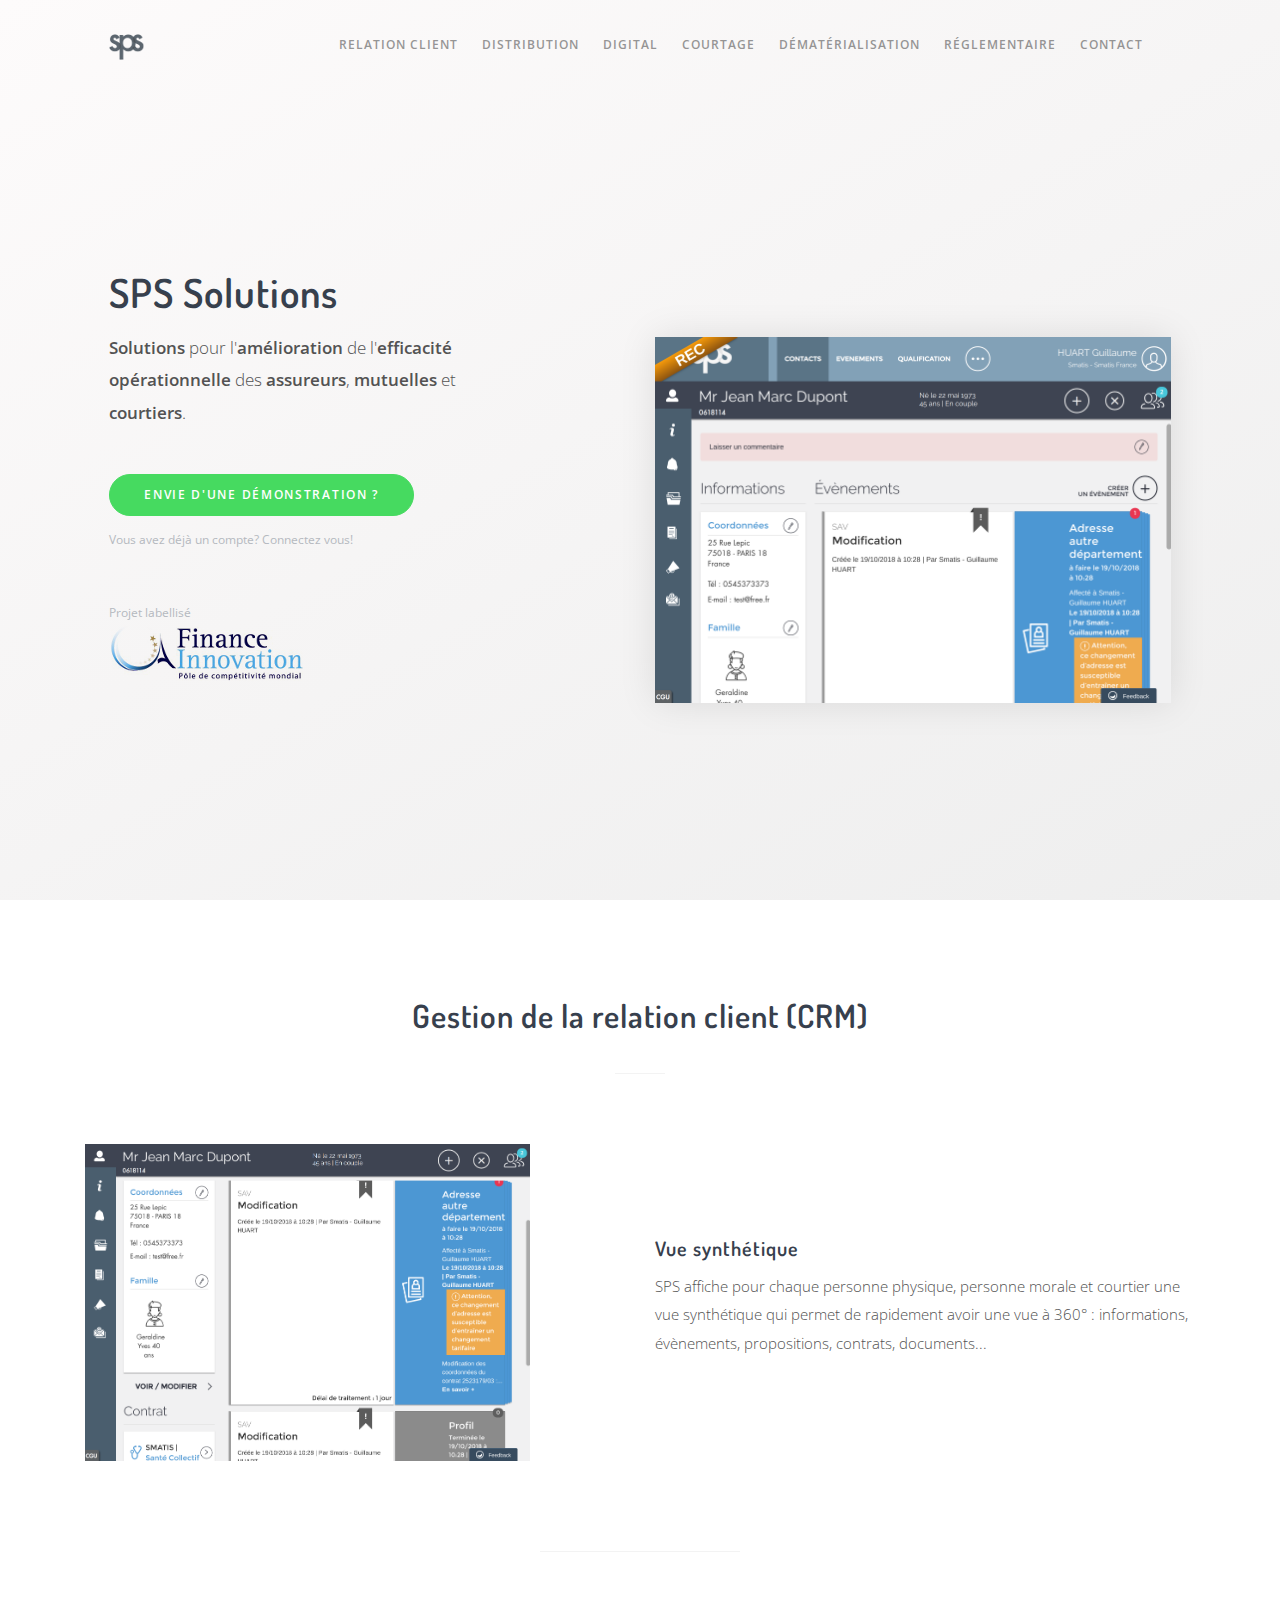
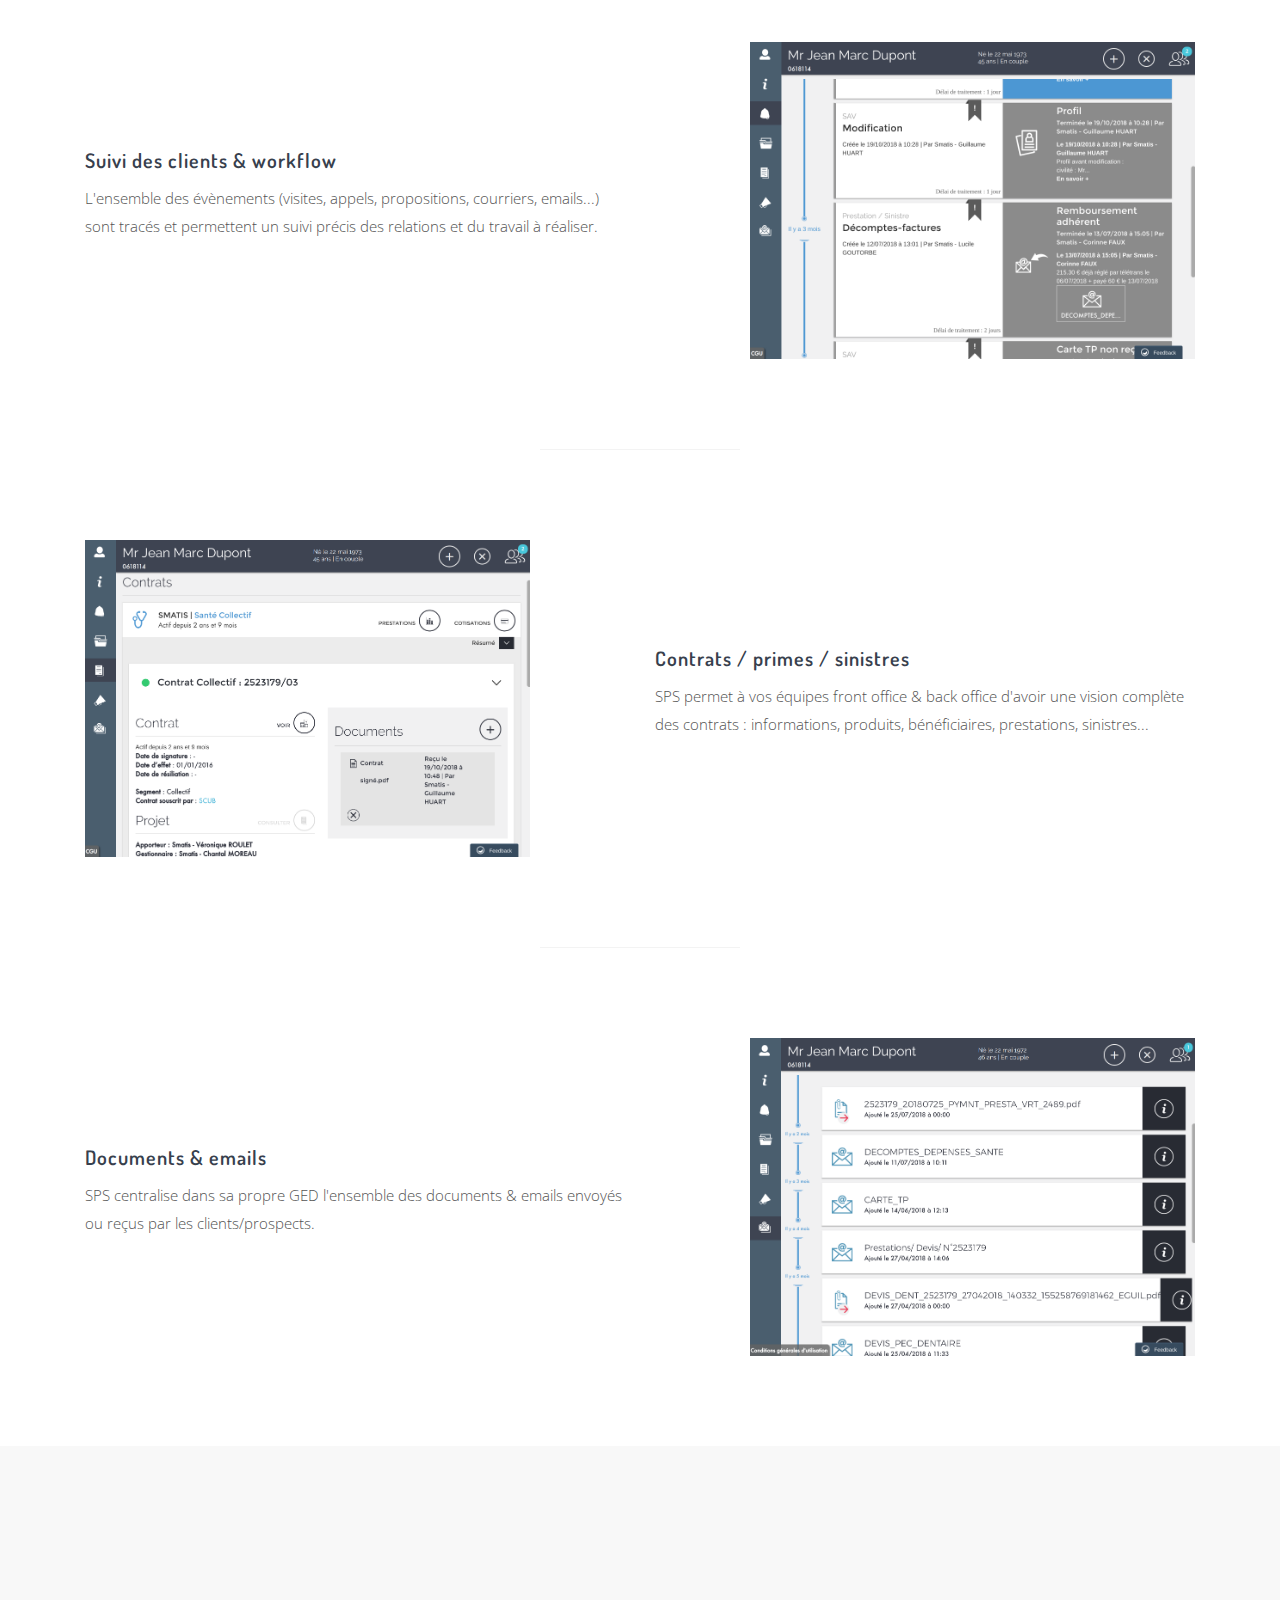
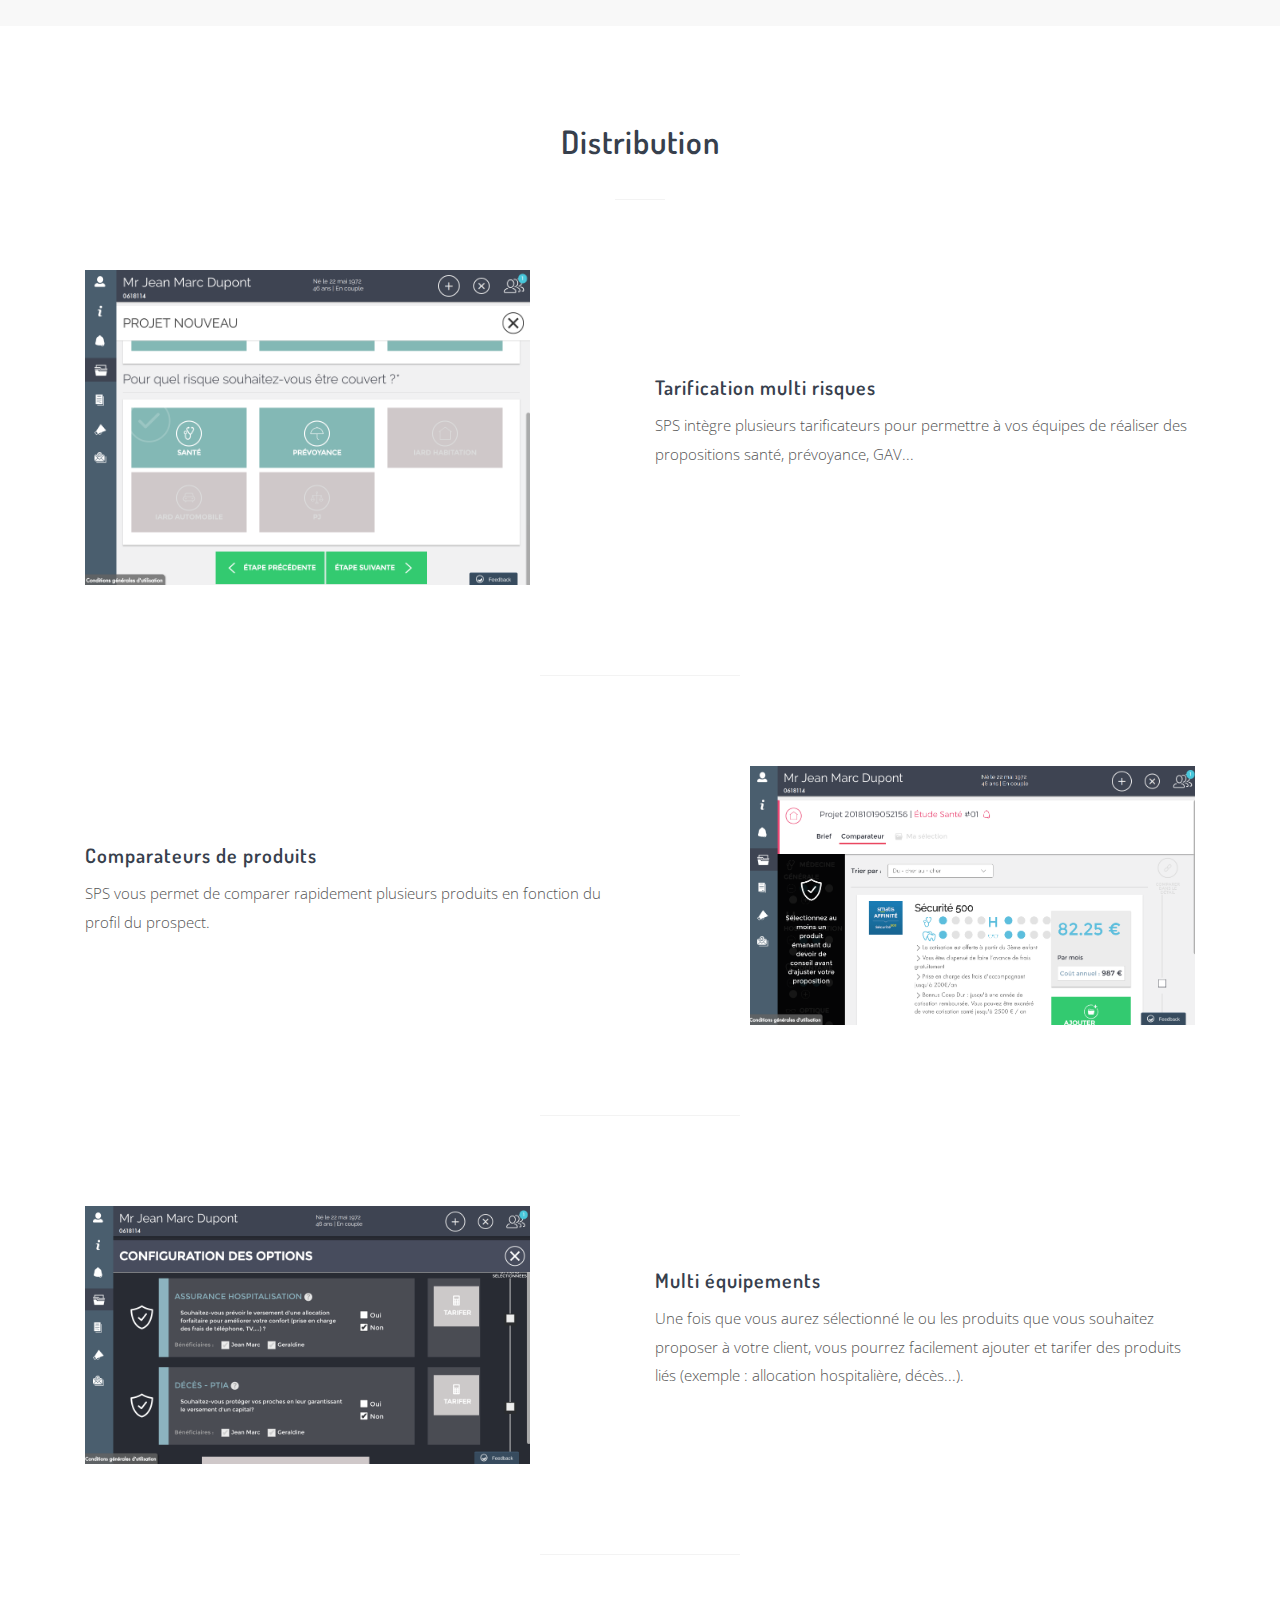
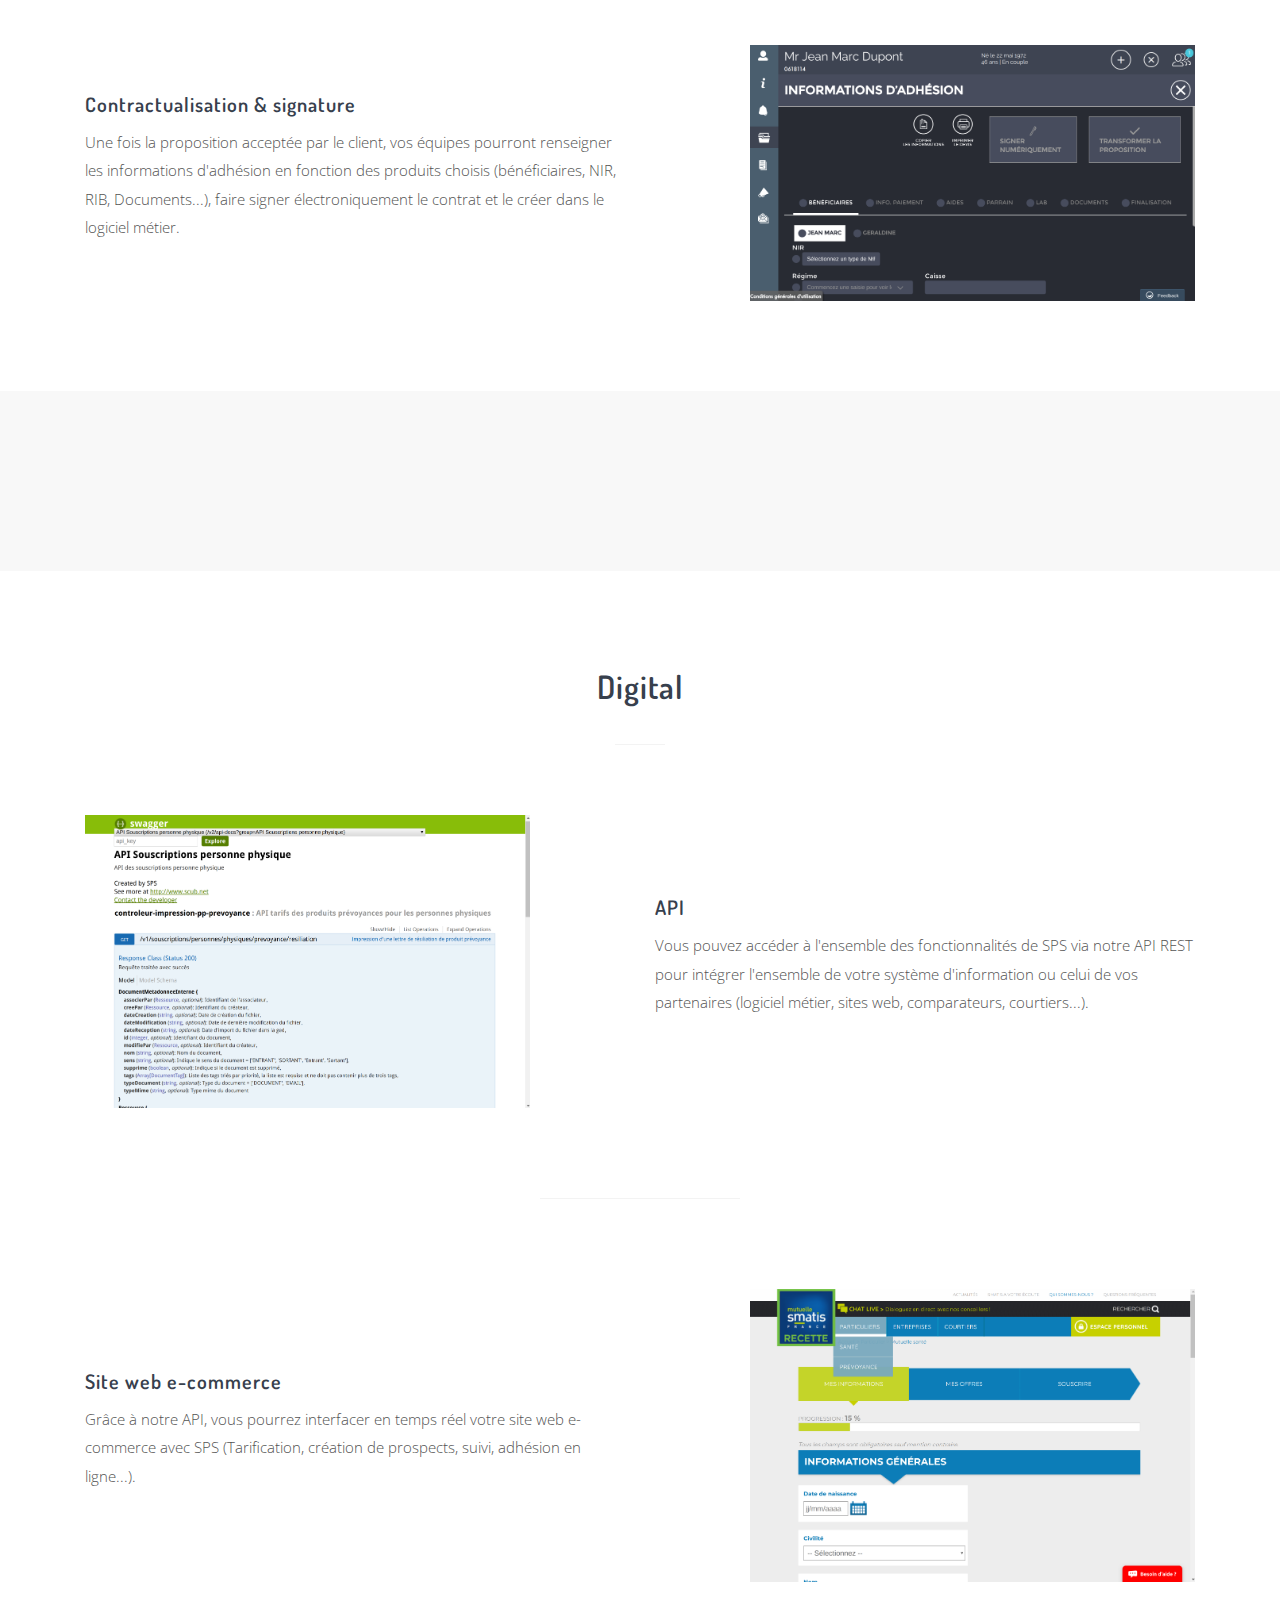
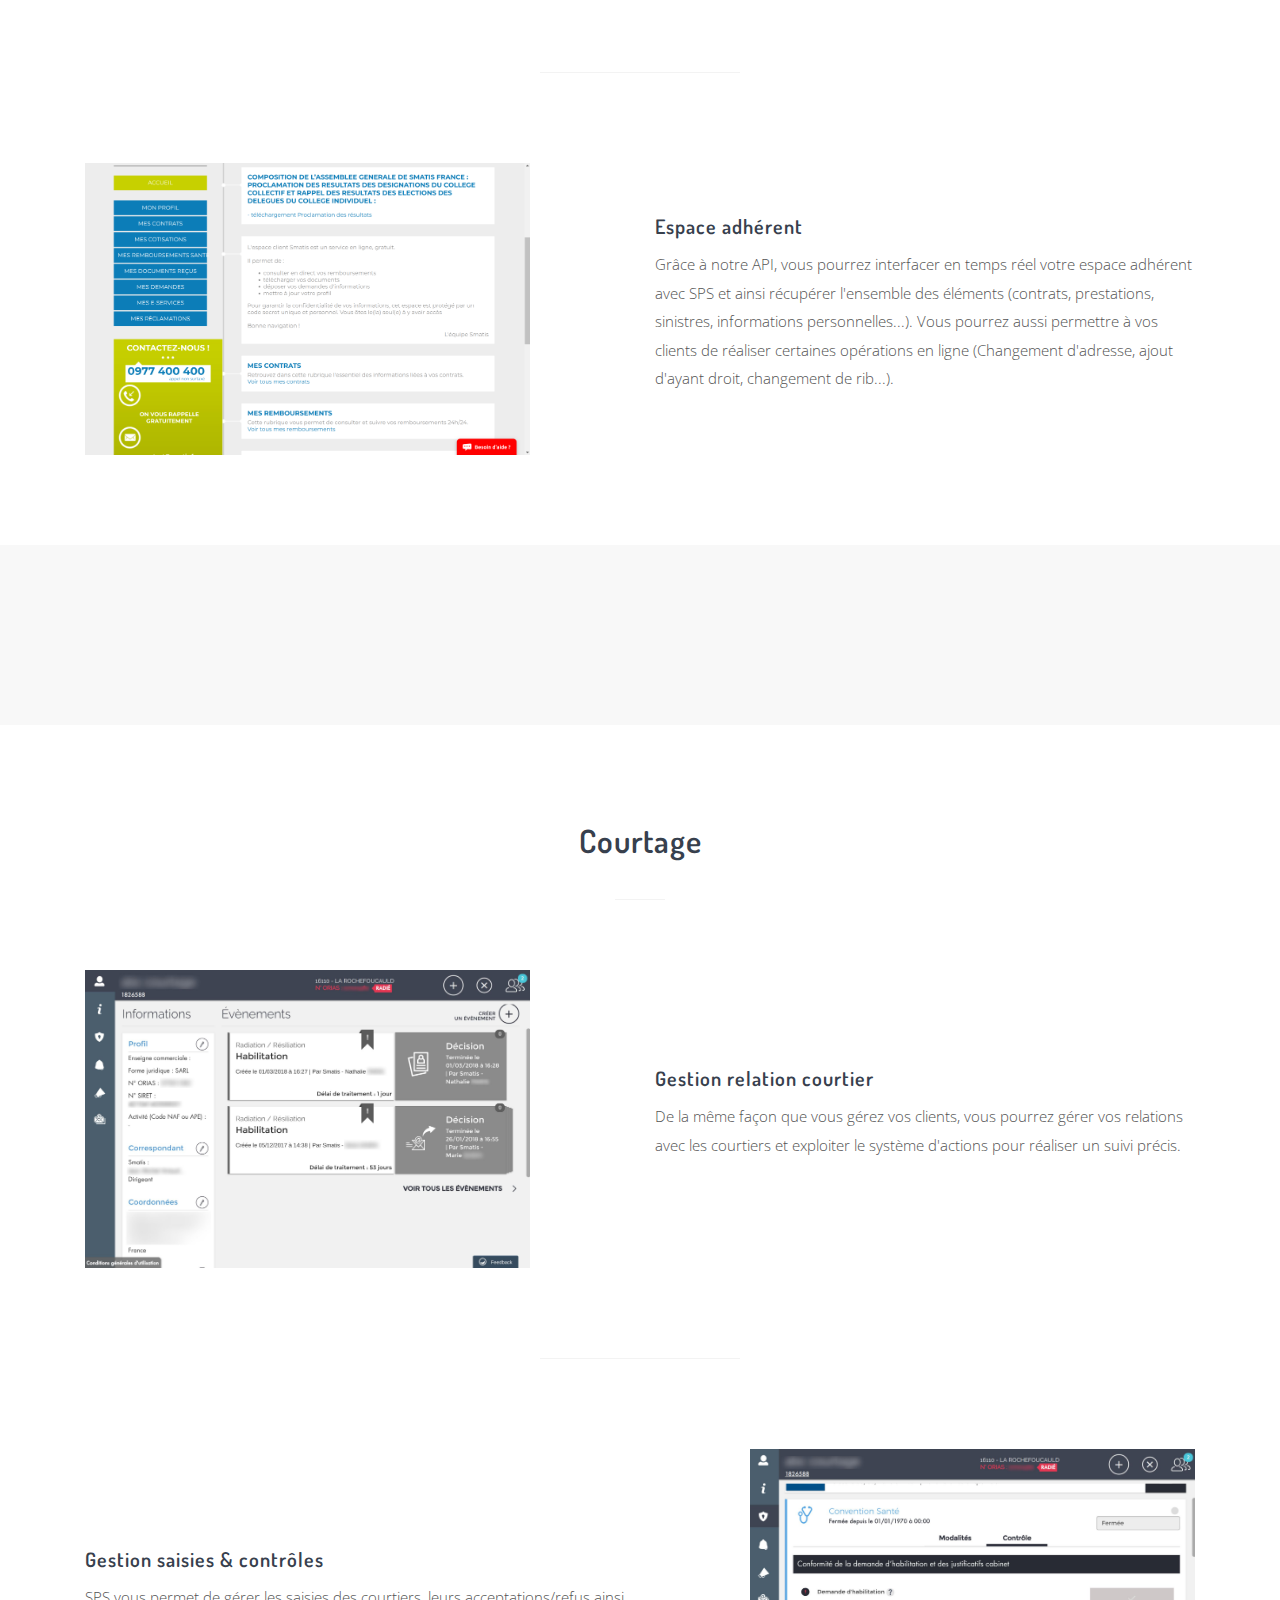
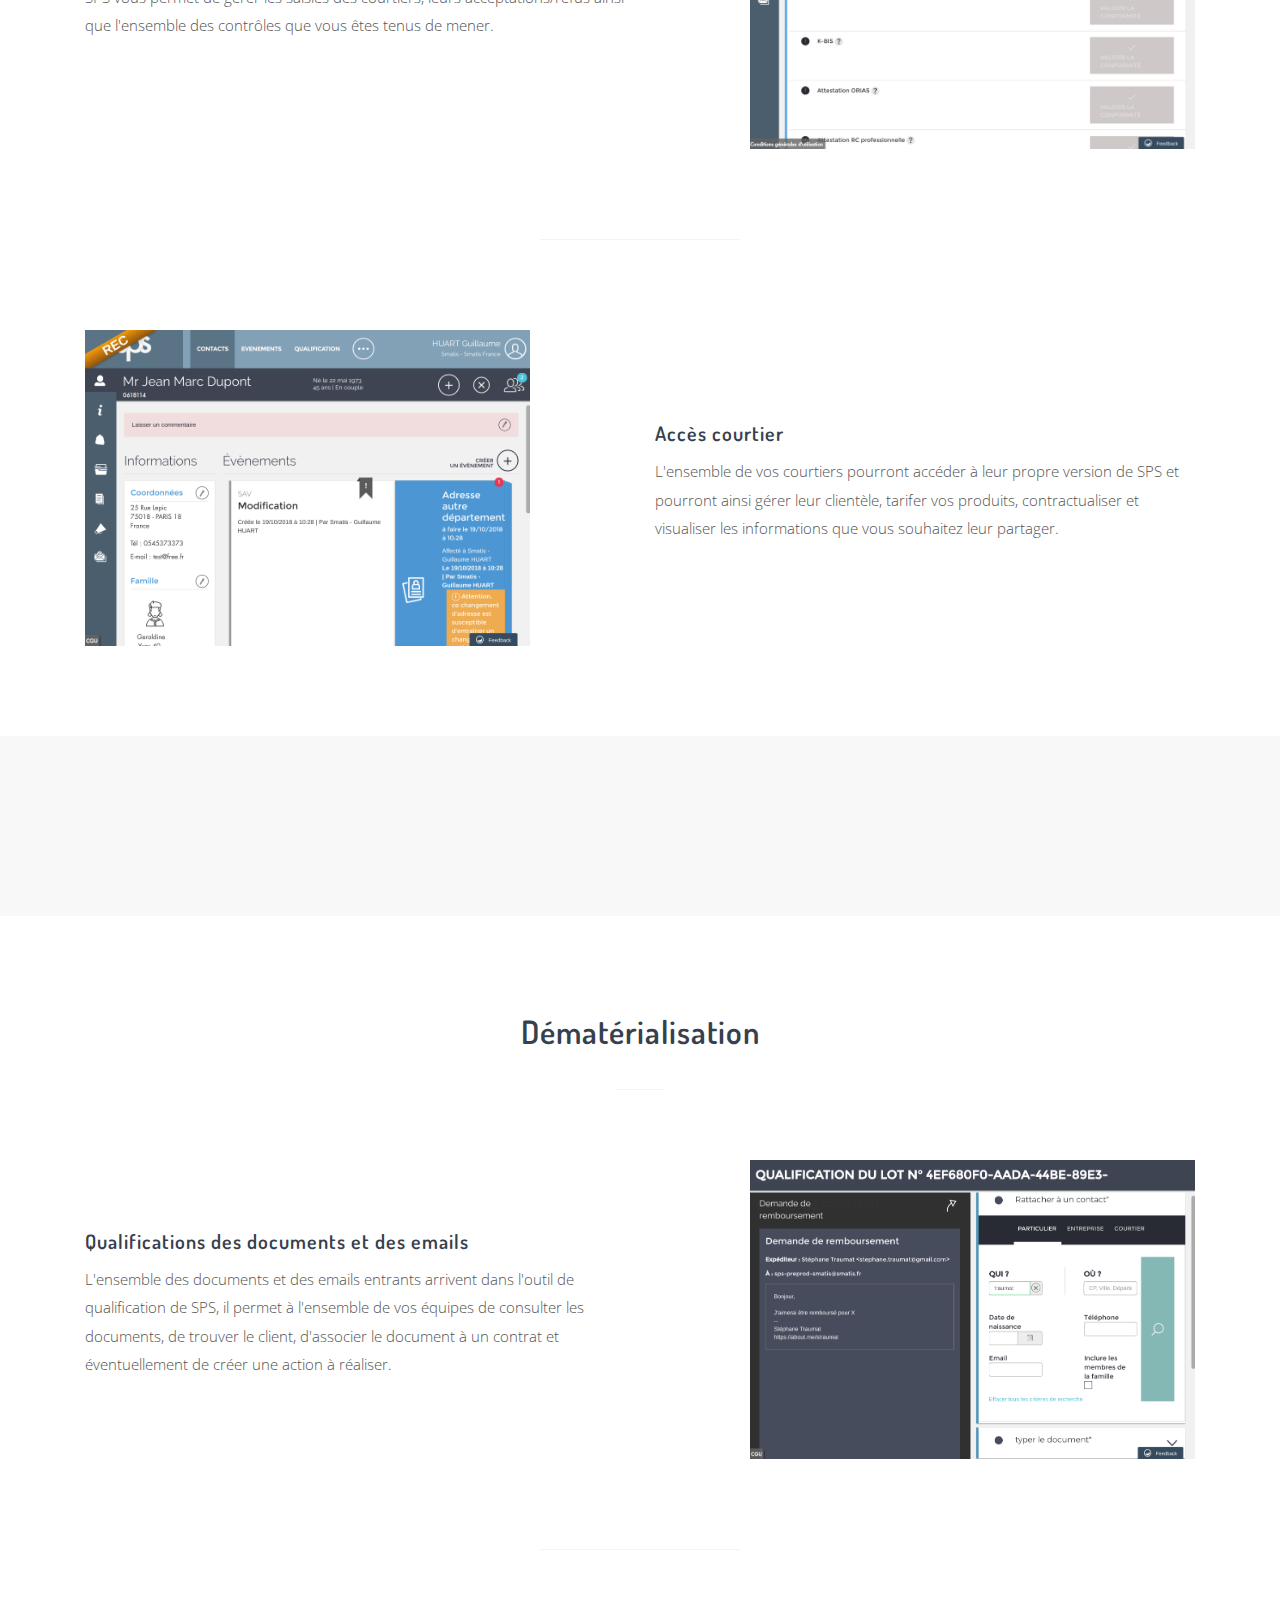
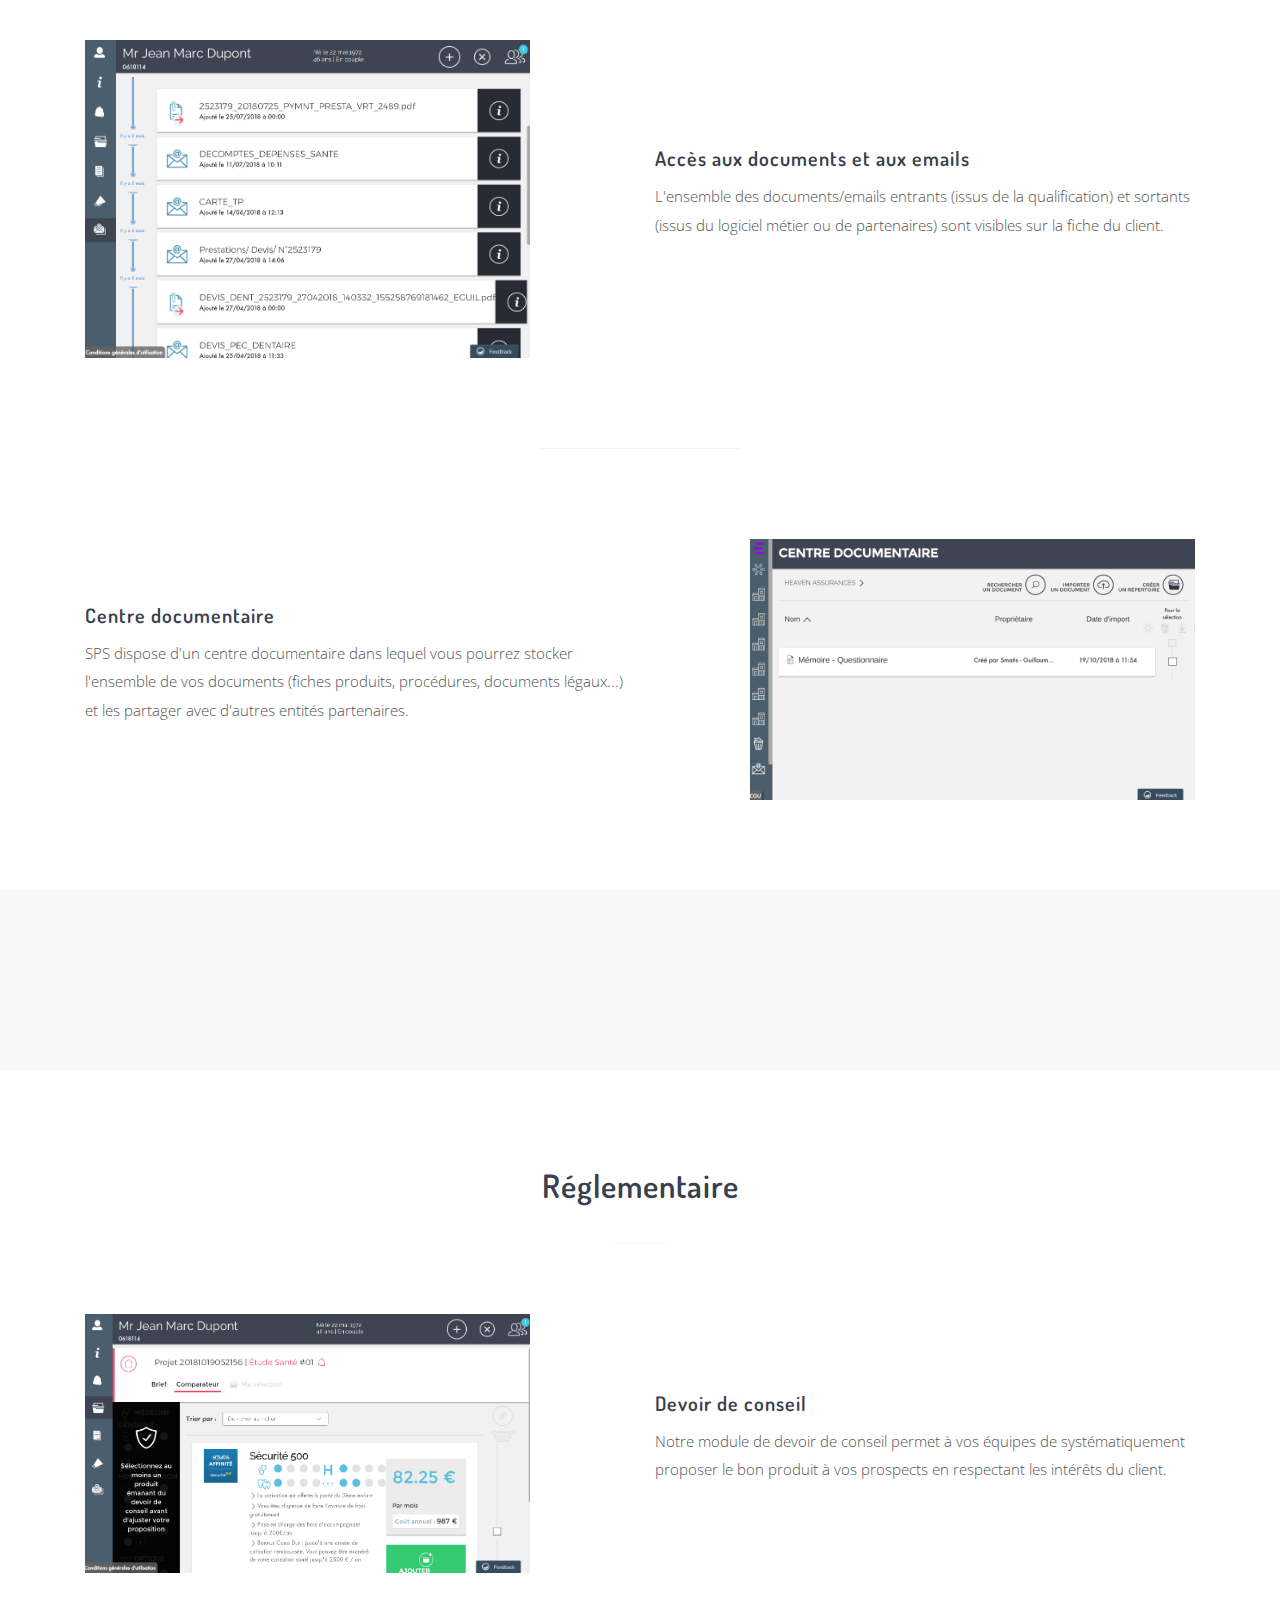
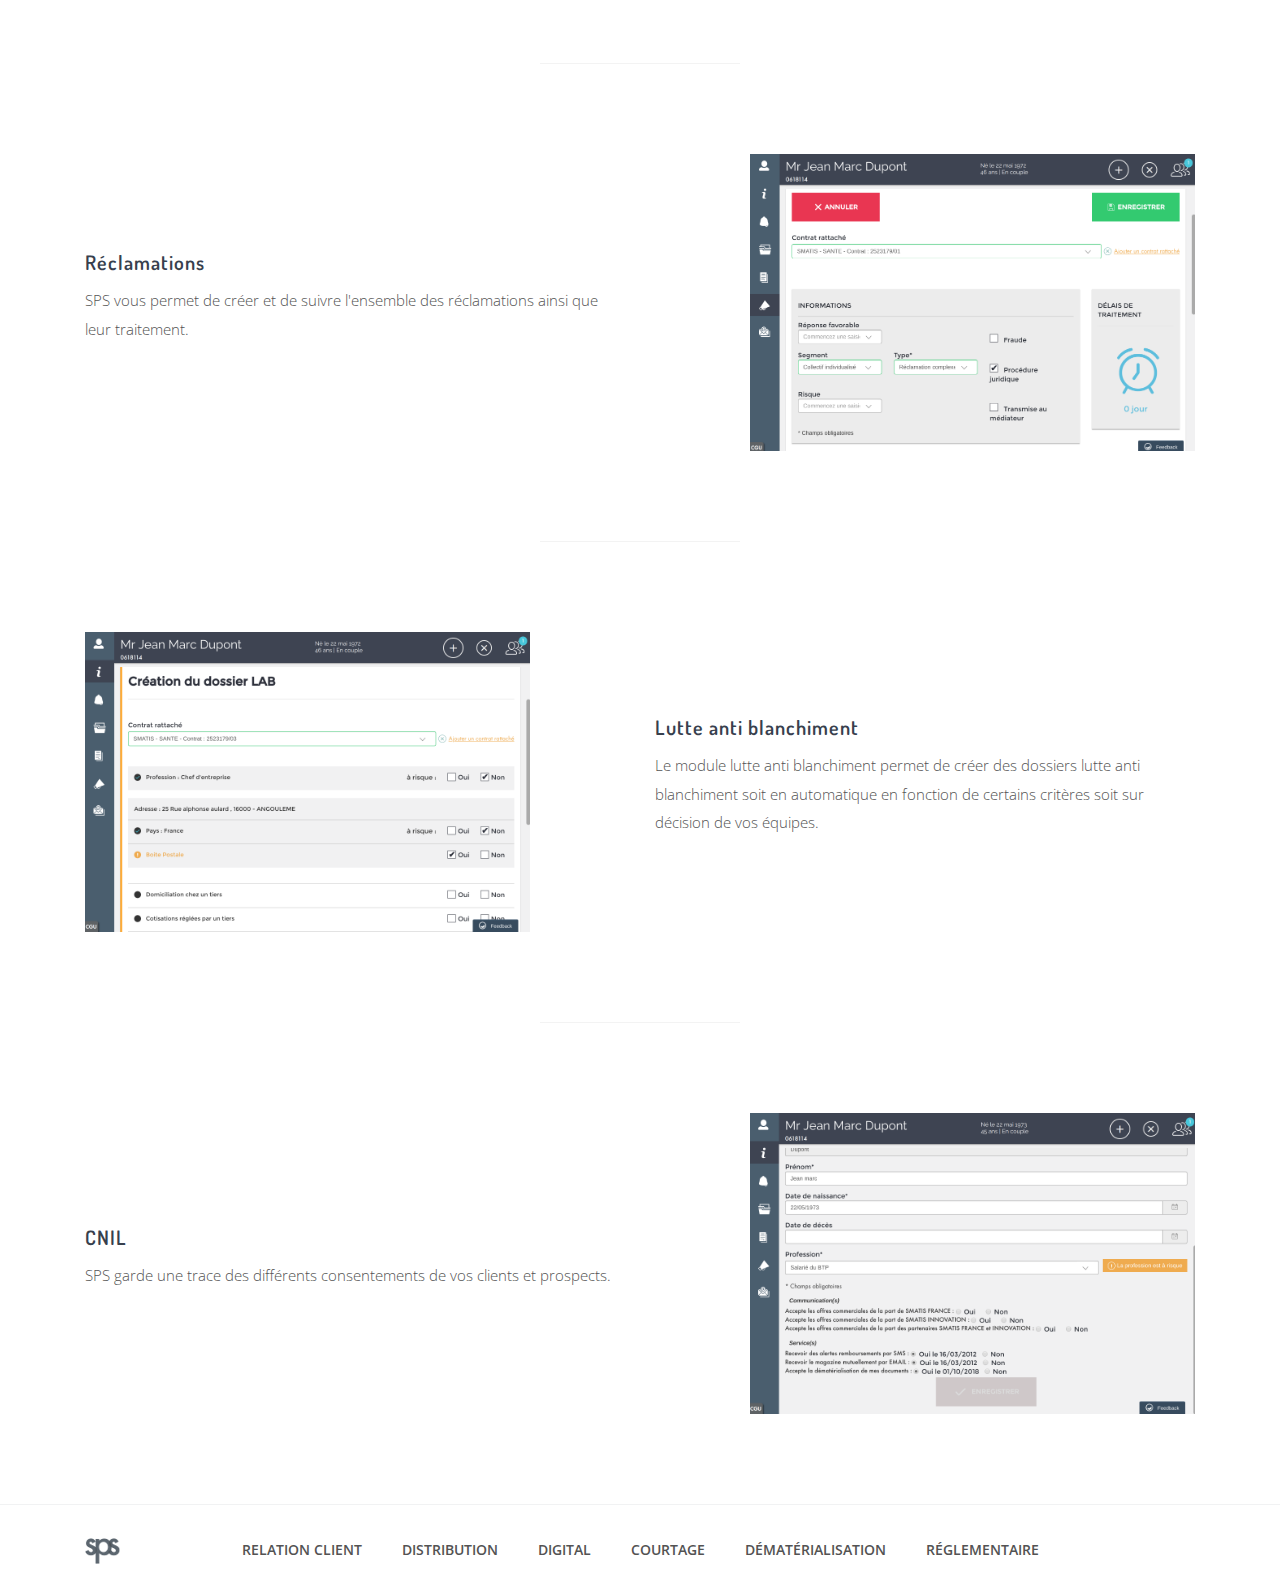
==== index.html @ 89bd1d73 "Mise en production" ====
<!DOCTYPE html>
<html lang="fr">

<!-- =============================================================================================================== -->
<!-- Entête -->
<head>
    <!-- Global site tag (gtag.js) - Google Analytics -->
    <script async src="https://www.googletagmanager.com/gtag/js?id=UA-84264952-1"></script>
    <script>
        window.dataLayer = window.dataLayer || [];

        function gtag() {
            dataLayer.push(arguments);
        }

        gtag('js', new Date());

        gtag('config', 'UA-84264952-1');
    </script>

    <!-- Configuration -->
    <meta charset="utf-8">
    <meta name="viewport" content="width=device-width, initial-scale=1, shrink-to-fit=no">
    <meta name="description"
          content="Plateforme cloud dédiée à l'amélioration de l'efficacité opérationnelle des assureurs, mutuelles et courtiers">
    <meta name="keywords"
          content="crm grc ged efficacité opérationnelle assureurs mutuelles courtiers Relation client Distribution Digital Courtage Dématérialisation Réglementaire">

    <!-- Titre -->
    <title>SPS Solutions - Efficacité opérationnelle pour assureurs, mutuelles et courtiers</title>

    <!-- Styles -->
    <link href="assets/css/core.min.css" rel="stylesheet">
    <link href="assets/css/thesaas.min.css" rel="stylesheet">
    <link href="assets/css/style.css" rel="stylesheet">

    <!-- Favicon -->
    <link rel="shortcut icon" type="image/png" href="assets/img/logo/favicon.ico"/>

    <!-- Icons -->
    <link rel="stylesheet" href="https://use.fontawesome.com/releases/v5.4.1/css/all.css"
          integrity="sha384-5sAR7xN1Nv6T6+dT2mhtzEpVJvfS3NScPQTrOxhwjIuvcA67KV2R5Jz6kr4abQsz" crossorigin="anonymous">
</head>
<!-- =============================================================================================================== -->

<!-- =============================================================================================================== -->
<body id="home">

<!-- =============================================================================================================== -->
<!-- Menu -->
<nav class="topbar topbar-expand-md topbar-sticky">
    <div class="container-wide">
        <div class="row h-full">
            <div class="offset-1 col-10 col-md-2 col-lg-1 align-self-center">
                <button class="topbar-toggler">&#9776;</button>
                <a class="topbar-brand" href="index.html">
                    <img class="logo-default" src="assets/img/logo/logo-sps-accueil.png" alt="logo">
                </a>
            </div>

            <div class="col-1 col-md-8 col-lg-9 text-right">
                <ul class="topbar-nav nav">
                    <li class="nav-item"><a class="nav-link" href="#" data-scrollto="section-relation-client">Relation
                        client</a></li>
                    <li class="nav-item"><a class="nav-link" href="#"
                                            data-scrollto="section-distribution">Distribution</a>
                    </li>
                    <li class="nav-item"><a class="nav-link" href="#" data-scrollto="section-digital">Digital</a></li>
                    <li class="nav-item"><a class="nav-link" href="#" data-scrollto="section-courtage">Courtage</a></li>
                    <li class="nav-item"><a class="nav-link" href="#"
                                            data-scrollto="section-dematerialisation">Dématérialisation</a></li>
                    <li class="nav-item"><a class="nav-link" href="#" data-scrollto="section-reglementaire">Réglementaire</a>
                    </li>
                    <li class="nav-item"><a class="nav-link" href="mailto:contact@sps-solutions.fr">Contact</a></li>
                    <li class="nav-item"><a class="nav-link" href="https://twitter.com/spssolutions_fr"
                                            target="twitter"><i class="fab fa-twitter"></i></a></li>
                </ul>
            </div>
        </div>
    </div>
</nav>
<!-- =============================================================================================================== -->

<!-- =============================================================================================================== -->
<!-- Haut de page -->
<header class="header h-fullscreen" style="background-image: linear-gradient(150deg, #fdfbfb 0%, #eee 100%);">
    <div class="container-wide">

        <div class="row h-full align-items-center text-center text-lg-left">

            <div class="offset-1 col-10 col-lg-4 offset-lg-1">
                <h1>SPS Solutions</h1>
                <p class="lead mx-auto"><strong>Solutions</strong> pour l'<strong>amélioration</strong> de l'<strong>efficacité
                    opérationnelle</strong> des <strong>assureurs</strong>, <strong>mutuelles</strong> et <strong>courtiers</strong>.
                </p>
                <br>
                <a class="btn btn-lg btn-success btn-round"
                   href="mailto:contact@sps-solutions.fr?subject=Demande%20de%20démonstration%20SPS">Envie d'une
                    démonstration ?</a>
                <p class="pt-8">
                    <small>Vous avez déjà un compte? <a class="text-muted" href="http://app.sps-solutions.fr"
                                                        target="connexion">Connectez vous!</a></small>
                </p>
                <br>
                <p>
                    <small>Projet labellisé</small>
                    <br>
                    <a href="https://finance-innovation.org/" target="pôle finance innovation"><img
                            src="assets/img/logo/pfi.png"
                            alt="Pôle Finance Innovation"></a>
                </p>
            </div>

            <div class="col-12 col-lg-5 offset-lg-1 hidden-md-down">
                <img class="shadow-4 mt-80" src="assets/img/sps/accueil.png" alt="SPS - Ecran d'accueil">
            </div>


        </div>

    </div>
</header>
<!-- =============================================================================================================== -->

<!-- =============================================================================================================== -->
<!-- Contenu -->
<main class="main-content">

    <!-- =========================================================================================================== -->
    <!-- Relation client -->
    <section class="section" id="section-relation-client">
        <div class="container">
            <!-- Entête -->
            <header class="section-header">
                <h2>Gestion de la relation client (CRM)</h2>
                <hr>
            </header>

            <!-- =================================================================================================== -->
            <!-- Vue synthétique -->
            <div class="row gap-y align-items-center">
                <div class="col-12 col-md-5 text-center">
                    <img src="assets/img/sps/relation_client/vue_synthetique.png" alt="...">
                </div>

                <div class="col-12 offset-md-1 col-md-6">
                    <h5>Vue synthétique</h5>
                    <p>SPS affiche pour chaque personne physique, personne morale et courtier une vue synthétique qui
                        permet de rapidement avoir une vue à 360° : informations, évènements, propositions, contrats,
                        documents...</p>
                </div>
            </div>
            <!-- =================================================================================================== -->

            <hr class="w-200 my-90">

            <!-- =================================================================================================== -->
            <!-- Suivi des clients & workflow-->
            <div class="row gap-y align-items-center">
                <div class="col-12 col-md-6">
                    <h5>Suivi des clients & workflow</h5>
                    <p>L'ensemble des évènements (visites, appels, propositions, courriers, emails...) sont tracés et
                        permettent un suivi précis des relations et du travail à réaliser.</p>
                </div>

                <div class="col-12 offset-md-1 col-md-5 text-center">
                    <img src="assets/img/sps/relation_client/suivi_client.png" alt="...">
                </div>
            </div>
            <!-- =================================================================================================== -->

            <hr class="w-200 my-90">

            <!-- =================================================================================================== -->
            <!-- Contrats / primes / sinistres -->
            <div class="row gap-y align-items-center">
                <div class="col-12 col-md-5 text-center">
                    <img src="assets/img/sps/relation_client/contrats.png" alt="...">
                </div>

                <div class="col-12 offset-md-1 col-md-6">
                    <h5>Contrats / primes / sinistres</h5>
                    <p>SPS permet à vos équipes front office & back office d'avoir une vision complète des contrats :
                        informations, produits, bénéficiaires, prestations, sinistres...</p>
                </div>
            </div>
            <!-- =================================================================================================== -->

            <hr class="w-200 my-90">

            <!-- =================================================================================================== -->
            <!-- Documents & emails-->
            <div class="row gap-y align-items-center">
                <div class="col-12 col-md-6">
                    <h5>Documents & emails</h5>
                    <p>SPS centralise dans sa propre GED l'ensemble des documents & emails envoyés ou reçus par les
                        clients/prospects.</p>
                </div>

                <div class="col-12 offset-md-1 col-md-5 text-center">
                    <img src="assets/img/sps/relation_client/documents_et_emails.png" alt="...">
                </div>
            </div>
            <!-- =================================================================================================== -->

        </div>
    </section>
    <section class="section bg-gray">
        <div class="container">
        </div>
    </section>
    <!-- =========================================================================================================== -->

    <!-- =========================================================================================================== -->
    <!-- Distribution -->
    <section class="section" id="section-distribution">
        <div class="container">
            <!-- Entête -->
            <header class="section-header">
                <h2>Distribution</h2>
                <hr>
            </header>

            <!-- =================================================================================================== -->
            <!-- Tarification multi risques -->
            <div class="row gap-y align-items-center">
                <div class="col-12 col-md-5 text-center">
                    <img src="assets/img/sps/distribution/multi-risques.png" alt="...">
                </div>

                <div class="col-12 offset-md-1 col-md-6">
                    <h5>Tarification multi risques</h5>
                    <p>SPS intègre plusieurs tarificateurs pour permettre à vos équipes de réaliser des propositions
                        santé, prévoyance, GAV...</p>
                </div>
            </div>
            <!-- =================================================================================================== -->

            <hr class="w-200 my-90">

            <!-- =================================================================================================== -->
            <!-- Comparateurs de produits -->
            <div class="row gap-y align-items-center">
                <div class="col-12 col-md-6">
                    <h5>Comparateurs de produits</h5>
                    <p>SPS vous permet de comparer rapidement plusieurs produits en fonction du profil du prospect.</p>
                </div>

                <div class="col-12 offset-md-1 col-md-5 text-center">
                    <img src="assets/img/sps/distribution/comparateur.png" alt="...">
                </div>
            </div>
            <!-- =================================================================================================== -->

            <hr class="w-200 my-90">

            <!-- =================================================================================================== -->
            <!-- Multi équipements -->
            <div class="row gap-y align-items-center">
                <div class="col-12 col-md-5 text-center">
                    <img src="assets/img/sps/distribution/multi-equipement.png" alt="...">
                </div>

                <div class="col-12 offset-md-1 col-md-6">
                    <h5>Multi équipements</h5>
                    <p>Une fois que vous aurez sélectionné le ou les produits que vous souhaitez proposer à votre
                        client, vous pourrez facilement ajouter et tarifer des produits liés (exemple : allocation
                        hospitalière, décès...).</p>
                </div>
            </div>
            <!-- =================================================================================================== -->

            <hr class="w-200 my-90">

            <!-- =================================================================================================== -->
            <!-- Contractualisation & signature -->
            <div class="row gap-y align-items-center">
                <div class="col-12 col-md-6">
                    <h5>Contractualisation & signature</h5>
                    <p>Une fois la proposition acceptée par le client, vos équipes pourront renseigner les informations
                        d'adhésion en fonction des produits choisis (bénéficiaires, NIR, RIB, Documents...), faire
                        signer
                        électroniquement le contrat et le créer dans le logiciel métier.</p>
                </div>

                <div class="col-12 offset-md-1 col-md-5 text-center">
                    <img src="assets/img/sps/distribution/contractualisation.png" alt="...">
                </div>
            </div>
            <!-- =================================================================================================== -->

        </div>
    </section>
    <section class="section bg-gray">
        <div class="container">
        </div>
    </section>
    <!-- =========================================================================================================== -->

    <!-- =========================================================================================================== -->
    <!-- Digital -->
    <section class="section" id="section-digital">
        <div class="container">
            <!-- Entête -->
            <header class="section-header">
                <h2>Digital</h2>
                <hr>
            </header>

            <!-- =================================================================================================== -->
            <!-- API -->
            <div class="row gap-y align-items-center">
                <div class="col-12 col-md-5 text-center">
                    <img src="assets/img/sps/digital/api.png" alt="...">
                </div>

                <div class="col-12 offset-md-1 col-md-6">
                    <h5>API</h5>
                    <p>Vous pouvez accéder à l'ensemble des fonctionnalités de SPS via notre API REST pour intégrer
                        l'ensemble de votre système d'information ou celui de vos partenaires (logiciel métier, sites
                        web, comparateurs, courtiers...).</p>
                </div>
            </div>
            <!-- =================================================================================================== -->

            <hr class="w-200 my-90">

            <!-- =================================================================================================== -->
            <!-- Site web e-commerce -->
            <div class="row gap-y align-items-center">
                <div class="col-12 col-md-6">
                    <h5>Site web e-commerce</h5>
                    <p>Grâce à notre API, vous pourrez interfacer en temps réel votre site web e-commerce avec SPS
                        (Tarification, création de prospects, suivi, adhésion en ligne...).</p>
                </div>

                <div class="col-12 offset-md-1 col-md-5 text-center">
                    <img src="assets/img/sps/digital/site-web.png" alt="...">
                </div>
            </div>
            <!-- =================================================================================================== -->

            <hr class="w-200 my-90">

            <!-- =================================================================================================== -->
            <!-- Espace adhérent -->
            <div class="row gap-y align-items-center">
                <div class="col-12 col-md-5 text-center">
                    <img src="assets/img/sps/digital/espace-adherent.png" alt="...">
                </div>

                <div class="col-12 offset-md-1 col-md-6">
                    <h5>Espace adhérent</h5>
                    <p>Grâce à notre API, vous pourrez interfacer en temps réel votre espace adhérent avec SPS et ainsi
                        récupérer l'ensemble des éléments (contrats, prestations, sinistres, informations
                        personnelles...). Vous pourrez aussi permettre à vos clients de réaliser certaines opérations en
                        ligne (Changement d'adresse, ajout d'ayant droit, changement de rib...).</p>
                </div>
            </div>
            <!-- =================================================================================================== -->

        </div>
    </section>
    <section class="section bg-gray">
        <div class="container">
        </div>
    </section>
    <!-- =========================================================================================================== -->

    <!-- =========================================================================================================== -->
    <!-- Courtage -->
    <section class="section" id="section-courtage">
        <div class="container">
            <!-- Entête -->
            <header class="section-header">
                <h2>Courtage</h2>
                <hr>
            </header>

            <!-- =================================================================================================== -->
            <!-- Gestion relation courtier -->
            <div class="row gap-y align-items-center">
                <div class="col-12 col-md-5 text-center">
                    <img src="assets/img/sps/courtage/fiche-courtier.jpg" alt="...">
                </div>

                <div class="col-12 offset-md-1 col-md-6">
                    <h5>Gestion relation courtier</h5>
                    <p>De la même façon que vous gérez vos clients, vous pourrez gérer vos relations avec les courtiers
                        et exploiter le système d'actions pour réaliser un suivi précis.</p>
                </div>
            </div>
            <!-- =================================================================================================== -->

            <hr class="w-200 my-90">

            <!-- =================================================================================================== -->
            <!-- Gestion saisies & contrôles -->
            <div class="row gap-y align-items-center">
                <div class="col-12 col-md-6">
                    <h5>Gestion saisies & contrôles</h5>
                    <p>SPS vous permet de gérer les saisies des courtiers, leurs acceptations/refus ainsi que l'ensemble
                        des contrôles que vous êtes tenus de mener.</p>
                </div>

                <div class="col-12 offset-md-1 col-md-5 text-center">
                    <img src="assets/img/sps/courtage/controle-saisies.jpg" alt="...">
                </div>
            </div>
            <!-- =================================================================================================== -->

            <hr class="w-200 my-90">

            <!-- =================================================================================================== -->
            <!-- Accès courtier -->
            <div class="row gap-y align-items-center">
                <div class="col-12 col-md-5 text-center">
                    <img src="assets/img/sps/courtage/accueil.png" alt="...">
                </div>

                <div class="col-12 offset-md-1 col-md-6">
                    <h5>Accès courtier</h5>
                    <p>L'ensemble de vos courtiers pourront accéder à leur propre version de SPS et pourront ainsi gérer
                        leur clientèle, tarifer vos produits, contractualiser et visualiser les informations que vous
                        souhaitez leur partager.</p>
                </div>
            </div>
            <!-- =================================================================================================== -->

        </div>
    </section>
    <section class="section bg-gray">
        <div class="container">
        </div>
    </section>
    <!-- =========================================================================================================== -->

    <!-- =========================================================================================================== -->
    <!-- Dématérialisation -->
    <section class="section" id="section-dematerialisation">
        <div class="container">
            <!-- Entête -->
            <header class="section-header">
                <h2>Dématérialisation</h2>
                <hr>
            </header>

            <!-- =================================================================================================== -->
            <!-- Qualifications des documents et des emails -->
            <div class="row gap-y align-items-center">
                <div class="col-12 col-md-6">
                    <h5>Qualifications des documents et des emails</h5>
                    <p>L'ensemble des documents et des emails entrants arrivent dans l'outil de qualification de SPS, il
                        permet à l'ensemble de vos équipes de consulter les documents, de trouver le client, d'associer
                        le document à un contrat et éventuellement de créer une action à réaliser.</p>
                </div>

                <div class="col-12 offset-md-1 col-md-5 text-center">
                    <img src="assets/img/sps/dematerialisation/qualification.png" alt="...">
                </div>
            </div>
            <!-- =================================================================================================== -->

            <hr class="w-200 my-90">

            <!-- =================================================================================================== -->
            <!-- Suivi des documents -->
            <div class="row gap-y align-items-center">
                <div class="col-12 col-md-5 text-center">
                    <img src="assets/img/sps/dematerialisation/documents_et_emails.png" alt="...">
                </div>

                <div class="col-12 offset-md-1 col-md-6">
                    <h5>Accès aux documents et aux emails</h5>
                    <p>L'ensemble des documents/emails entrants (issus de la qualification) et sortants (issus du
                        logiciel métier ou de partenaires) sont visibles sur la fiche du client.</p>
                </div>
            </div>
            <!-- =================================================================================================== -->

            <hr class="w-200 my-90">

            <!-- =================================================================================================== -->
            <!-- Centre documentaire -->
            <div class="row gap-y align-items-center">
                <div class="col-12 col-md-6">
                    <h5>Centre documentaire</h5>
                    <p>SPS dispose d'un centre documentaire dans lequel vous pourrez stocker l'ensemble de vos
                        documents (fiches produits, procédures, documents légaux...) et les partager avec d'autres
                        entités partenaires.</p>
                </div>

                <div class="col-12 offset-md-1 col-md-5 text-center">
                    <img src="assets/img/sps/dematerialisation/centre-documentaire.png" alt="...">
                </div>
            </div>
            <!-- =================================================================================================== -->

        </div>
    </section>
    <section class="section bg-gray">
        <div class="container">
        </div>
    </section>
    <!-- =========================================================================================================== -->

    <!-- =========================================================================================================== -->
    <!-- Réglementaire -->
    <section class="section" id="section-reglementaire">
        <div class="container">
            <!-- Entête -->
            <header class="section-header">
                <h2>Réglementaire</h2>
                <hr>
            </header>

            <!-- =================================================================================================== -->
            <!-- Devoir de conseil -->
            <div class="row gap-y align-items-center">
                <div class="col-12 col-md-5 text-center">
                    <img src="assets/img/sps/reglementaire/devoir_de_conseil.png" alt="...">
                </div>

                <div class="col-12 offset-md-1 col-md-6">
                    <h5>Devoir de conseil</h5>
                    <p>Notre module de devoir de conseil permet à vos équipes de systématiquement proposer le bon
                        produit à vos prospects en respectant les intérêts du client.</p>
                </div>
            </div>
            <!-- =================================================================================================== -->

            <hr class="w-200 my-90">

            <!-- =================================================================================================== -->
            <!-- Réclamations -->
            <div class="row gap-y align-items-center">
                <div class="col-12 col-md-6">
                    <h5>Réclamations</h5>
                    <p>SPS vous permet de créer et de suivre l'ensemble des réclamations ainsi que leur traitement.</p>
                </div>

                <div class="col-12 offset-md-1 col-md-5 text-center">
                    <img src="assets/img/sps/reglementaire/reclamation.png" alt="...">
                </div>
            </div>
            <!-- =================================================================================================== -->

            <hr class="w-200 my-90">

            <!-- =================================================================================================== -->
            <!-- Lutte anti blanchiment -->
            <div class="row gap-y align-items-center">
                <div class="col-12 col-md-5 text-center">
                    <img src="assets/img/sps/reglementaire/lab.png" alt="...">
                </div>

                <div class="col-12 offset-md-1 col-md-6">
                    <h5>Lutte anti blanchiment</h5>
                    <p>Le module lutte anti blanchiment permet de créer des dossiers lutte anti blanchiment soit en
                        automatique en fonction de certains critères soit sur décision de vos équipes.</p>
                </div>
            </div>
            <!-- =================================================================================================== -->

            <hr class="w-200 my-90">

            <!-- =================================================================================================== -->
            <!-- CNIL -->
            <div class="row gap-y align-items-center">
                <div class="col-12 col-md-6">
                    <h5>CNIL</h5>
                    <p>SPS garde une trace des différents consentements de vos clients et prospects.</p>
                </div>

                <div class="col-12 offset-md-1 col-md-5 text-center">
                    <img src="assets/img/sps/reglementaire/cnil.png" alt="...">
                </div>
            </div>
            <!-- =================================================================================================== -->

        </div>
    </section>
    <!-- =========================================================================================================== -->

</main>
<!-- =============================================================================================================== -->

<!-- =============================================================================================================== -->
<!-- Bas de page -->
<footer class="site-footer">
    <div class="container">
        <div class="row gap-y align-items-center">
            <div class="col-12 col-lg-1">
                <p class="text-center text-lg-left">
                    <a href="index.html"><img src="assets/img/logo/logo-sps-accueil.png" alt="logo"></a>
                </p>
            </div>

            <div class="col-12 col-lg-10">
                <ul class="nav nav-primary nav-hero">
                    <li class="nav-item"><a class="nav-link" href="#" data-scrollto="section-relation-client">Relation
                        client</a></li>
                    <li class="nav-item"><a class="nav-link" href="#"
                                            data-scrollto="section-distribution">Distribution</a>
                    </li>
                    <li class="nav-item"><a class="nav-link" href="#" data-scrollto="section-digital">Digital</a></li>
                    <li class="nav-item"><a class="nav-link" href="#" data-scrollto="section-courtage">Courtage</a></li>
                    <li class="nav-item"><a class="nav-link" href="#"
                                            data-scrollto="section-dematerialisation">Dématérialisation</a></li>
                    <li class="nav-item"><a class="nav-link" href="#" data-scrollto="section-reglementaire">Réglementaire</a>
                    </li>
                </ul>
            </div>

            <div class="col-12 col-lg-1">
                <div class="social text-center text-lg-right">
                    <a class="social-twitter" href="https://twitter.com/spssolutions_fr" target="twitter"><i
                            class="fab fa-twitter"></i></a>
                </div>
            </div>
        </div>
    </div>
</footer>
<!-- =============================================================================================================== -->

<!-- =============================================================================================================== -->
<!-- Scripts -->
<script src="assets/js/core.min.js"></script>
<script src="assets/js/thesaas.min.js"></script>
<script src="assets/js/script.js"></script>
<!-- =============================================================================================================== -->

</body>
<!-- =============================================================================================================== -->

</html>
---- assets/css/thesaas.min.css ----
@import url("https://fonts.googleapis.com/css?family=Open+Sans:300,400,600,800|Dosis:300,600");body{font-family:"Open Sans",sans-serif;color:#535353;font-weight:300;font-size:0.9375rem;line-height:1.9;-webkit-transition:margin-left .5s;transition:margin-left .5s}::-moz-selection{background:#31b8f5;color:#fff}::selection{background:#31b8f5;color:#fff}::-moz-selection{background:#31b8f5;color:#fff}button,input,optgroup,select,textarea{font-family:"Open Sans",sans-serif;font-weight:300}a{color:#0facf3;-webkit-transition:.2s linear;transition:.2s linear}a:hover,a:focus{color:#0facf3;text-decoration:none;outline:none}.link-color-default a{color:#535353}.link-color-default a:hover,.link-color-default a:focus{color:#0facf3}b,strong{font-weight:600}del{opacity:.6}.semibold{font-weight:400}.lead,.pricing-4 .plan-price p{font-size:1.0625rem}small,.small{display:inline-block;color:#b5b9bf}.display-1,.display-2,.display-3,.display-4{font-weight:600}h1,h2,h3,h4,h5,h6,.h1,.h2,.h3,.h4,.h5,.h6{font-family:"Dosis","Open Sans",sans-serif;font-weight:600;color:#37404d;letter-spacing:1px;line-height:1.6}h1 small,h2 small,h3 small,h4 small,h5 small,h6 small,.h1 small,.h2 small,.h3 small,.h4 small,.h5 small,.h6 small{font-size:65%}h1 strong,h1 b,h2 strong,h2 b,h3 strong,h3 b,h4 strong,h4 b,h5 strong,h5 b,h6 strong,h6 b,.h1 strong,.h1 b,.h2 strong,.h2 b,.h3 strong,.h3 b,.h4 strong,.h4 b,.h5 strong,.h5 b,.h6 strong,.h6 b{font-weight:700}h1 a,h2 a,h3 a,h4 a,h5 a,h6 a,.h1 a,.h2 a,.h3 a,.h4 a,.h5 a,.h6 a{color:#37404d}h1 a:hover,h2 a:hover,h3 a:hover,h4 a:hover,h5 a:hover,h6 a:hover,.h1 a:hover,.h2 a:hover,.h3 a:hover,.h4 a:hover,.h5 a:hover,.h6 a:hover{color:#0facf3}h6,.h6{font-family:"Open Sans",sans-serif;letter-spacing:0;font-weight:400;font-size:0.9375rem}.heading-alt{font-family:"Open Sans",sans-serif;font-weight:600;letter-spacing:0}.blockquote{margin:2rem 4rem;border:none;text-align:center;font-size:1.25rem;line-height:1.875rem;color:#535353}.blockquote .quote-sign::before{content:'“';display:block;font-size:9rem;font-family:Georgia,Verdana,Roboto,Serif;line-height:.2;font-weight:600;padding-top:4rem;opacity:.1}.blockquote p::before,.blockquote p::after{font-size:1.5rem;opacity:.5}.blockquote p::before{content:'“';margin-left:-13px;padding-right:4px}.blockquote p::after{content:'”';margin-right:-13px;padding-left:4px}.blockquote footer{color:#535353;font-size:0.875rem;margin-top:2rem}.blockquote footer::before{content:'\2014 \00A0'}.blockquote .lead,.blockquote .pricing-4 .plan-price p,.pricing-4 .plan-price .blockquote p{font-size:1.75rem;line-height:2.5rem;font-weight:200}.blockquote .small{font-size:1rem;line-height:1.5rem;color:#535353}@media (max-width: 991px){.blockquote{margin:2rem 1rem}}.text-quoted::before,.text-quoted::after{opacity:.7}.text-quoted::before{content:'“';padding-right:2px}.text-quoted::after{content:'”';padding-left:2px}hr{border-top-color:rgba(83,83,83,0.07);margin:2rem auto}.mark-border{padding-bottom:2px;border-bottom:1px dashed white}.divider{display:-webkit-box;display:flex;-webkit-box-align:center;align-items:center;-webkit-box-flex:0;flex:0 1 0%;color:#b5b9bf;font-size:0.75rem;letter-spacing:.5px;margin:2rem auto;width:100%}.divider::before,.divider::after{content:'';-webkit-box-flex:1;flex-grow:1;border-top:1px solid #ebebeb}.divider::before{margin-right:1rem}.divider::after{margin-left:1rem}pre{background-color:#fafafa;padding:12px;border:1px solid #f1f2f3;border-left:3px solid #0facf3;color:#37404d;-webkit-box-shadow:0 0 15px rgba(0,0,0,0.02);box-shadow:0 0 15px rgba(0,0,0,0.02)}.pre-scrollable{max-height:350px;overflow-y:auto}.typed-cursor{font-family:"Open Sans",sans-serif;font-weight:300;vertical-align:text-bottom;opacity:1;-webkit-animation:blink 0.7s infinite;animation:blink 0.7s infinite}[data-type].text-primary+.typed-cursor{color:#0facf3}[data-type].text-secondary+.typed-cursor{color:#e4e7ea}[data-type].text-success+.typed-cursor{color:#46da60}[data-type].text-info+.typed-cursor{color:#0e97ff}[data-type].text-warning+.typed-cursor{color:#ffbe00}[data-type].text-danger+.typed-cursor{color:#ff4954}[data-type].text-dark+.typed-cursor{color:#000}@keyframes blink{0%{opacity:1}50%{opacity:0}100%{opacity:1}}@-webkit-keyframes blink{0%{opacity:1}50%{opacity:0}100%{opacity:1}}@media (max-width: 1199px){body{font-size:0.875rem}.lead,.pricing-4 .plan-price p{font-size:1rem}.h1,h1{font-size:2rem}.h2,h2{font-size:1.75rem}.h3,h3{font-size:1.5rem}.h4,h4{font-size:1.25rem}.h5,h5{font-size:1.125rem}.h6,h6{font-size:1rem}.display-1{font-size:4rem}.display-2{font-size:3.5rem}.display-3{font-size:3rem}.display-4{font-size:2.25rem}.blockquote p{font-size:1rem;line-height:1.675rem}.blockquote footer{font-size:0.75rem}}@media (max-width: 767px){body{font-size:0.8125rem}.lead,.pricing-4 .plan-price p{font-size:0.9375rem}.h1,h1{font-size:1.75rem}.h2,h2{font-size:1.5rem}.h3,h3{font-size:1.25rem}.h4,h4{font-size:1.125rem}.h5,h5{font-size:1rem}.h6,h6{font-size:0.9375rem}.display-1{font-size:2.5rem}.display-2{font-size:2.25rem}.display-3{font-size:2rem}.display-4{font-size:1.825rem}}img{max-width:100%}.img-thumbnail{padding:0.25rem;border-color:#f3f3f3;border-radius:3px}.img-shadow{-webkit-box-shadow:0 0 25px 5px rgba(0,0,0,0.2);box-shadow:0 0 25px 5px rgba(0,0,0,0.2)}.img-outside-right{overflow:hidden}.img-outside-right img{width:100%;-webkit-transform:translateX(15%);transform:translateX(15%)}.avatar{border-radius:10rem;width:48px;height:48px}.avatar-xs{width:34px;height:34px}.avatar-sm{width:40px;height:40px}.avatar-lg{width:56px;height:56px}.avatar-xl{width:64px;height:64px}.img-fadein{opacity:.75;-webkit-transition:.5s;transition:.5s}.img-fadein:hover{opacity:1}.table th{border-top:0;font-weight:400}.table tbody th{border-top:1px solid #eceeef}.table thead th{border-bottom:1px solid #ebebeb}.thead-default th{background-color:#fcfdfe}.table-hover tbody tr{-webkit-transition:background-color 0.2s linear;transition:background-color 0.2s linear}.table-striped tbody tr:nth-of-type(odd){background-color:#fcfdfe}.table-hover tbody tr:hover{background-color:#f9fafb}.table-sm th,.table-sm td{padding:.5rem}.table-lg th,.table-lg td{padding:1rem}.media-list .media{border-bottom:1px solid #f1f2f3}.media-list .media:last-child{border-bottom:none}.media{padding:24px 0;-webkit-transition:background-color .2s linear;transition:background-color .2s linear}.media>*{margin:0 8px}.media.flex-column>*{margin:0}.media.active{background-color:#f9fafb}.media.bordered{border:1px solid #ebebeb}.media.items-center{-webkit-box-align:center;align-items:center}.media .media{margin-top:1.25rem}.media .lead,.media .pricing-4 .plan-price p,.pricing-4 .plan-price .media p{line-height:1.875rem}.media .title{-webkit-box-flex:1;flex:1 1 0%}.media .avatar{flex-shrink:0}.media .align-center{-ms-grid-row-align:center;align-self:center}.media .nav-link{line-height:24px;font-size:90%}.media-body{min-width:0}.media-body>*{margin-bottom:0}.media-body .media>*:first-child{margin-left:0}.media-body .media>*:last-child{margin-right:0}.media-left{padding-right:0}.media-thumb{color:#535353;display:-webkit-box;display:flex;-webkit-box-align:start;align-items:flex-start;margin:20px 0}.media-thumb img{width:64px;margin-right:12px}.media-thumb .media-body{font-size:.85em;font-weight:400;line-height:1.8;margin-bottom:0}video{max-width:100%}.video-wrapper{position:relative;display:block;width:100%;padding:0;overflow:hidden}.video-wrapper::before{display:block;content:"";z-index:0}.video-wrapper.ratio-21x9::before{padding-top:42.8571428571%}.video-wrapper.ratio-16x9::before{padding-top:56.25%}.video-wrapper.ratio-4x3::before{padding-top:75%}.video-wrapper.ratio-1x1::before{padding-top:100%}.video-wrapper .poster{position:absolute;top:0;left:0;right:0;bottom:0;-webkit-background-size:cover;background-size:cover;background-position:50% 50%;z-index:1;-webkit-transition:.3s;transition:.3s}.video-wrapper .btn{position:absolute;top:50%;left:50%;-webkit-transform:translate(-50%, -50%);transform:translate(-50%, -50%);z-index:2;-webkit-transition:.3s;transition:.3s}.video-wrapper .btn:hover{-webkit-transform:translate(-50%, -50%);transform:translate(-50%, -50%)}.video-wrapper iframe{position:absolute;top:0;bottom:0;left:0;width:100%;height:100%;border:0}.video-wrapper.reveal .poster,.video-wrapper.reveal .btn{opacity:0;visibility:hidden}.video-btn-wrapper{position:relative}.video-btn-wrapper .btn{position:absolute;top:50%;left:50%;-webkit-transform:translate(-50%, -50%);transform:translate(-50%, -50%);-webkit-transition:.3s;transition:.3s}.bg-video{position:absolute;object-fit:cover;width:100%;height:100%;z-index:-100}.card{border:0;border-radius:0;-webkit-transition:.5s;transition:.5s}.card>.alert,.card .card-body .alert{border-radius:0;margin-bottom:0}.card>.callout,.card .card-body .callout{margin-bottom:0}.card>.nav-tabs,.card .card-body .nav-tabs{margin-bottom:0}.card>a{height:100%}.card>.table-responsive .table,.card>.table{margin-bottom:0}.card>.table-responsive .table tr td:first-child,.card>.table-responsive .table tr th:first-child,.card>.table tr td:first-child,.card>.table tr th:first-child{padding-left:20px}.card>.table-responsive .table tr td:last-child,.card>.table-responsive .table tr th:last-child,.card>.table tr td:last-child,.card>.table tr th:last-child{padding-right:20px}.card .card-hover-show{opacity:0;-webkit-transition:.3s linear;transition:.3s linear}.card:hover .card-hover-show{opacity:1}.card-block{padding-top:30px;padding-bottom:30px}.card-title{font-weight:600;line-height:1.5;letter-spacing:.5px;border-bottom:#f1f2f3}.card-title strong,.card-title b{font-weight:600}.h6.card-title,h6.card-title{font-size:13.5px}.h5.card-title,h5.card-title{font-size:15px}.h4.card-title,h4.card-title{font-size:17px}.h3.card-title,h3.card-title{font-size:19px}.h2.card-title,h2.card-title{font-size:22px}.h1.card-title,h1.card-title{font-size:26px}.card-bordered{border:1px solid #f1f2f3}.card-shadowed{-webkit-box-shadow:0 1px 25px rgba(0,0,0,0.05);box-shadow:0 1px 25px rgba(0,0,0,0.05)}.card-hover-shadow:hover{-webkit-box-shadow:0 1px 35px rgba(0,0,0,0.07);box-shadow:0 1px 35px rgba(0,0,0,0.07)}.card-inverse,.card-outline,.map-dialog-inverse,.text-inverse{background-color:#191919}.card-inverse h1,.card-inverse h2,.card-inverse h3,.card-inverse h4,.card-inverse h5,.card-inverse h6,.card-inverse .h1,.card-inverse .h2,.card-inverse .h3,.card-inverse .h4,.card-inverse .h5,.card-inverse .h6,.card-outline h1,.card-outline h2,.card-outline h3,.card-outline h4,.card-outline h5,.card-outline h6,.card-outline .h1,.card-outline .h2,.card-outline .h3,.card-outline .h4,.card-outline .h5,.card-outline .h6,.map-dialog-inverse h1,.map-dialog-inverse h2,.map-dialog-inverse h3,.map-dialog-inverse h4,.map-dialog-inverse h5,.map-dialog-inverse h6,.map-dialog-inverse .h1,.map-dialog-inverse .h2,.map-dialog-inverse .h3,.map-dialog-inverse .h4,.map-dialog-inverse .h5,.map-dialog-inverse .h6,.text-inverse h1,.text-inverse h2,.text-inverse h3,.text-inverse h4,.text-inverse h5,.text-inverse h6,.text-inverse .h1,.text-inverse .h2,.text-inverse .h3,.text-inverse .h4,.text-inverse .h5,.text-inverse .h6{color:#fff}.card-inverse .card-title a,.card-outline .card-title a,.map-dialog-inverse .card-title a,.text-inverse .card-title a{color:#fff}.card-inverse small,.card-inverse .small,.card-outline small,.card-outline .small,.map-dialog-inverse small,.map-dialog-inverse .small,.text-inverse small,.text-inverse .small{color:#fff;opacity:.6}.card-inverse p,.card-outline p,.map-dialog-inverse p,.text-inverse p{color:rgba(255,255,255,0.75)}.card-outline{background-color:transparent;border:1px solid rgba(255,255,255,0.3)}.card-hover-inverse:hover{background-color:#191919;border-color:#191919}.text-inverse{background-color:transparent}@media (max-width: 991px){.h6.card-title,h6.card-title{font-size:12px}.h5.card-title,h5.card-title{font-size:13px}.h4.card-title,h4.card-title{font-size:15px}.h3.card-title,h3.card-title{font-size:18px}.h2.card-title,h2.card-title{font-size:20px}.h1.card-title,h1.card-title{font-size:23px}}.iconbox{display:-webkit-inline-box;display:inline-flex;-webkit-box-pack:center;justify-content:center;-webkit-box-align:center;align-items:center;width:38px;height:38px;line-height:38px;background-color:#f5f6f7;color:#b5b9bf;border-radius:10rem}.iconbox.iconbox-xs{width:24px;height:24px;line-height:24px;font-size:.6875rem}.iconbox.iconbox-sm{width:32px;height:32px;line-height:32px;font-size:.75rem}.iconbox.iconbox-lg{width:48px;height:48px;line-height:48px;font-size:1.25rem}.iconbox.iconbox-xl{width:64px;height:64px;line-height:64px;font-size:1.5rem}.iconbox.iconbox-xxl{width:96px;height:96px;line-height:96px;font-size:2rem}.iconbox-sq{border-radius:0}.iconbox-outline{border:1px solid #f1f2f3;background-color:transparent}.accordion .card{background-color:#fff;border:1px solid #f1f2f3;margin-bottom:16px}.accordion .card:last-child{margin-bottom:0}.accordion .card-title{margin-bottom:0;padding-left:20px;padding-right:20px;background-color:#fcfdfe;font-family:"Open Sans",sans-serif;letter-spacing:0}.accordion .card-title a{display:block;padding:16px 33px;color:#000}.accordion .card-title a::before{content:"\e648";display:inline-block;font-family:themify;font-size:12px;margin-right:20px;margin-left:-33px;-webkit-transition:.2s linear;transition:.2s linear}.accordion .card-title a.collapsed::before{-webkit-transform:rotate(180deg);transform:rotate(180deg)}.accordion{-webkit-box-shadow:0 0px 15px rgba(0,0,0,0.06);box-shadow:0 0px 15px rgba(0,0,0,0.06)}.accordion .card{margin-bottom:0;border:none;border-bottom:1px solid #f1f2f3}.accordion .card:last-child{border-bottom:0}.accordion .card-title{border-bottom:0;background-color:#fff}.accordion .card-title a{padding-top:20px;padding-bottom:20px}.alert{font-size:0.875rem;border:none;border-radius:3px}.alert-link{font-weight:500}.close{font-weight:400;outline:none;-webkit-transition:.2s linear;transition:.2s linear}.badge{border-radius:3px;font-weight:400;line-height:1.3;font-size:85%}.badge:empty{display:inline-block;vertical-align:inherit}.badge-pill{border-radius:10rem;padding:6px 16px 7px}.badge-primary{background-color:#0facf3}.badge-primary[href]:focus,.badge-primary[href]:hover{background-color:#0b9cdd}.badge-secondary{background-color:#e4e7ea}.badge-secondary[href]:focus,.badge-secondary[href]:hover{background-color:#d6dadf}.badge-success{background-color:#46da60}.badge-success[href]:focus,.badge-success[href]:hover{background-color:#31d64e}.badge-info{background-color:#0e97ff}.badge-info[href]:focus,.badge-info[href]:hover{background-color:#008af4}.badge-warning{background-color:#ffbe00}.badge-warning[href]:focus,.badge-warning[href]:hover{background-color:#e6ab00}.badge-danger{background-color:#ff4954}.badge-danger[href]:focus,.badge-danger[href]:hover{background-color:#ff303c}.badge-dark{background-color:#000}.badge-dark[href]:focus,.badge-dark[href]:hover{background-color:#000}.badge-default{color:#788394;background-color:#f5f6f7}.badge-default[href]:focus,.badge-default[href]:hover{color:#788394;background-color:#edeef0}.badge-secondary{color:#788394;background-color:#e4e7ea}.badge-secondary[href]:focus,.badge-secondary[href]:hover{color:#788394;background-color:#dbdfe3}.badge-sm{line-height:1.2;padding-top:1px;padding-bottom:2px;font-size:75%}.badge-lg{line-height:1.5;padding-top:5px;padding-bottom:5px;font-size:95%}.badge-xl{line-height:1.7;padding-top:7px;padding-bottom:7px;font-size:100%}.btn{font-weight:600;font-size:11px;padding:7px 26px;line-height:inherit;color:#b5b9bf;letter-spacing:1.7px;text-transform:uppercase;border-radius:2px;background-color:#fff;border-color:#ebebeb;outline:none;-webkit-transition:0.15s linear;transition:0.15s linear}.btn:hover{cursor:pointer}.btn:focus,.btn.focus,.btn:active,.btn.active{-webkit-box-shadow:none;box-shadow:none}.btn:disabled,.btn.disabled{cursor:not-allowed}button:focus{outline:none}.btn-group-xs>.btn,.btn-xs{font-size:10px;padding:2px 16px}.btn-group-sm>.btn,.btn-sm{font-size:11px;padding:4px 20px}.btn-group-lg>.btn,.btn-lg{font-size:12px;padding:9px 34px}.btn-group-xl>.btn,.btn-xl{font-size:14px;padding:12px 40px}.btn-w-xs{width:85px}.btn-w-sm{width:100px}.btn-w-md{width:120px}.btn-w-lg{width:145px}.btn-w-xl{width:180px}.btn-round{border-radius:10rem}.btn-primary,.btn-primary:hover{background-color:#0facf3;border-color:#0facf3;color:#fff}.btn-primary:hover{-webkit-box-shadow:0 2px 10px rgba(15,172,243,0.4);box-shadow:0 2px 10px rgba(15,172,243,0.4)}.btn-primary:focus,.btn-primary.focus{color:#fff}.btn-primary.disabled,.btn-primary:disabled{background-color:#0facf3;border-color:#0facf3;opacity:0.5}.btn-primary:active,.btn-primary.active,.show>.btn-primary.dropdown-toggle{background-color:#0a92cf;border-color:#0a92cf;color:#fff}.btn-success,.btn-success:hover{background-color:#46da60;border-color:#46da60;color:#fff}.btn-success:hover{-webkit-box-shadow:0 2px 10px rgba(70,218,96,0.4);box-shadow:0 2px 10px rgba(70,218,96,0.4)}.btn-success:focus,.btn-success.focus{color:#fff}.btn-success.disabled,.btn-success:disabled{background-color:#46da60;border-color:#46da60;opacity:0.5}.btn-success:active,.btn-success.active,.show>.btn-success.dropdown-toggle{background-color:#2dd54a;border-color:#2dd54a;color:#fff}.btn-info,.btn-info:hover{background-color:#0e97ff;border-color:#0e97ff;color:#fff}.btn-info:hover{-webkit-box-shadow:0 2px 10px rgba(14,151,255,0.4);box-shadow:0 2px 10px rgba(14,151,255,0.4)}.btn-info:focus,.btn-info.focus{color:#fff}.btn-info.disabled,.btn-info:disabled{background-color:#0e97ff;border-color:#0e97ff;opacity:0.5}.btn-info:active,.btn-info.active,.show>.btn-info.dropdown-toggle{background-color:#08e;border-color:#08e;color:#fff}.btn-warning,.btn-warning:hover{background-color:#ffbe00;border-color:#ffbe00;color:#fff}.btn-warning:hover{-webkit-box-shadow:0 2px 10px rgba(255,190,0,0.4);box-shadow:0 2px 10px rgba(255,190,0,0.4)}.btn-warning:focus,.btn-warning.focus{color:#fff}.btn-warning.disabled,.btn-warning:disabled{background-color:#ffbe00;border-color:#ffbe00;opacity:0.5}.btn-warning:active,.btn-warning.active,.show>.btn-warning.dropdown-toggle{background-color:#e6ab00;border-color:#e6ab00;color:#fff}.btn-danger,.btn-danger:hover{background-color:#ff4954;border-color:#ff4954;color:#fff}.btn-danger:hover{-webkit-box-shadow:0 2px 10px rgba(255,73,84,0.4);box-shadow:0 2px 10px rgba(255,73,84,0.4)}.btn-danger:focus,.btn-danger.focus{color:#fff}.btn-danger.disabled,.btn-danger:disabled{background-color:#ff4954;border-color:#ff4954;opacity:0.5}.btn-danger:active,.btn-danger.active,.show>.btn-danger.dropdown-toggle{background-color:#ff303c;border-color:#ff303c;color:#fff}.btn-dark,.btn-dark:hover{background-color:#000;border-color:#000;color:#fff}.btn-dark:hover{-webkit-box-shadow:0 2px 10px rgba(0,0,0,0.4);box-shadow:0 2px 10px rgba(0,0,0,0.4)}.btn-dark:focus,.btn-dark.focus{color:#fff}.btn-dark.disabled,.btn-dark:disabled{background-color:#000;border-color:#000;opacity:0.5}.btn-dark:active,.btn-dark.active,.show>.btn-dark.dropdown-toggle{background-color:#000;border-color:#000;color:#fff}.btn-secondary,.btn-secondary:hover{background-color:#e4e7ea;border-color:#e4e7ea;color:#535353}.btn-secondary:hover{-webkit-box-shadow:0 2px 10px rgba(228,231,234,0.4);box-shadow:0 2px 10px rgba(228,231,234,0.4)}.btn-secondary:focus,.btn-secondary.focus{color:#535353}.btn-secondary.disabled,.btn-secondary:disabled{background-color:#e4e7ea;border-color:#e4e7ea;opacity:0.5}.btn-secondary:active,.btn-secondary.active,.show>.btn-secondary.dropdown-toggle{background-color:#dbdfe3;border-color:#dbdfe3;color:#535353}.btn-link{color:#535353;font-weight:500}.btn-link:hover,.btn-link:focus{text-decoration:none;color:#0facf3}.btn-white{background-color:#fff;border-color:#f1f2f3;color:#b5b9bf}.btn-white:hover,.btn-white:focus{background-color:#fff;color:#535353}.btn-facebook,.btn-facebook:hover{background-color:#3b5998;border-color:#3b5998;color:#fff}.btn-facebook:hover{-webkit-box-shadow:0 2px 10px rgba(59,89,152,0.4);box-shadow:0 2px 10px rgba(59,89,152,0.4)}.btn-facebook:focus,.btn-facebook.focus{color:#fff}.btn-facebook.disabled,.btn-facebook:disabled{background-color:#3b5998;border-color:#3b5998;opacity:0.5}.btn-facebook:active,.btn-facebook.active,.show>.btn-facebook.dropdown-toggle{background-color:#344e86;border-color:#344e86;color:#fff}.btn-google,.btn-google:hover{background-color:#dd4b39;border-color:#dd4b39;color:#fff}.btn-google:hover{-webkit-box-shadow:0 2px 10px rgba(221,75,57,0.4);box-shadow:0 2px 10px rgba(221,75,57,0.4)}.btn-google:focus,.btn-google.focus{color:#fff}.btn-google.disabled,.btn-google:disabled{background-color:#dd4b39;border-color:#dd4b39;opacity:0.5}.btn-google:active,.btn-google.active,.show>.btn-google.dropdown-toggle{background-color:#d73925;border-color:#d73925;color:#fff}.btn-twitter,.btn-twitter:hover{background-color:#00aced;border-color:#00aced;color:#fff}.btn-twitter:hover{-webkit-box-shadow:0 2px 10px rgba(0,172,237,0.4);box-shadow:0 2px 10px rgba(0,172,237,0.4)}.btn-twitter:focus,.btn-twitter.focus{color:#fff}.btn-twitter.disabled,.btn-twitter:disabled{background-color:#00aced;border-color:#00aced;opacity:0.5}.btn-twitter:active,.btn-twitter.active,.show>.btn-twitter.dropdown-toggle{background-color:#0099d4;border-color:#0099d4;color:#fff}.btn-outline{-webkit-transition:.5s;transition:.5s}.btn-primary-outline{color:#0facf3;background-color:transparent;border-color:#0facf3}.btn-primary-outline:hover{color:#fff;background-color:#0facf3;border-color:#0facf3}.btn-primary-outline:active,.btn-primary-outline.active,.show>.btn-primary-outline.dropdown-toggle{background-color:#0a92cf;border-color:#0a92cf}.btn-success-outline{color:#46da60;background-color:transparent;border-color:#46da60}.btn-success-outline:hover{color:#fff;background-color:#46da60;border-color:#46da60}.btn-success-outline:active,.btn-success-outline.active,.show>.btn-success-outline.dropdown-toggle{background-color:#2dd54a;border-color:#2dd54a}.btn-info-outline{color:#0e97ff;background-color:transparent;border-color:#0e97ff}.btn-info-outline:hover{color:#fff;background-color:#0e97ff;border-color:#0e97ff}.btn-info-outline:active,.btn-info-outline.active,.show>.btn-info-outline.dropdown-toggle{background-color:#08e;border-color:#08e}.btn-warning-outline{color:#ffbe00;background-color:transparent;border-color:#ffbe00}.btn-warning-outline:hover{color:#fff;background-color:#ffbe00;border-color:#ffbe00}.btn-warning-outline:active,.btn-warning-outline.active,.show>.btn-warning-outline.dropdown-toggle{background-color:#e6ab00;border-color:#e6ab00}.btn-danger-outline{color:#ff4954;background-color:transparent;border-color:#ff4954}.btn-danger-outline:hover{color:#fff;background-color:#ff4954;border-color:#ff4954}.btn-danger-outline:active,.btn-danger-outline.active,.show>.btn-danger-outline.dropdown-toggle{background-color:#ff303c;border-color:#ff303c}.btn-secondary-outline{color:#e4e7ea;background-color:transparent;border-color:#e4e7ea}.btn-secondary-outline:hover{color:#535353;background-color:#e4e7ea;border-color:#e4e7ea}.btn-secondary-outline:active,.btn-secondary-outline.active,.show>.btn-secondary-outline.dropdown-toggle{background-color:#dbdfe3;border-color:#dbdfe3}.btn-outline.btn-primary{color:#0facf3;background-color:transparent;border-color:#0facf3}.btn-outline.btn-primary:hover{color:#fff;background-color:#0facf3;border-color:#0facf3}.btn-outline.btn-primary:active,.btn-outline.btn-primary.active,.show>.btn-outline.btn-primary.dropdown-toggle{background-color:#0a92cf;border-color:#0a92cf}.btn-outline.btn-success{color:#46da60;background-color:transparent;border-color:#46da60}.btn-outline.btn-success:hover{color:#fff;background-color:#46da60;border-color:#46da60}.btn-outline.btn-success:active,.btn-outline.btn-success.active,.show>.btn-outline.btn-success.dropdown-toggle{background-color:#2dd54a;border-color:#2dd54a}.btn-outline.btn-info{color:#0e97ff;background-color:transparent;border-color:#0e97ff}.btn-outline.btn-info:hover{color:#fff;background-color:#0e97ff;border-color:#0e97ff}.btn-outline.btn-info:active,.btn-outline.btn-info.active,.show>.btn-outline.btn-info.dropdown-toggle{background-color:#08e;border-color:#08e}.btn-outline.btn-warning{color:#ffbe00;background-color:transparent;border-color:#ffbe00}.btn-outline.btn-warning:hover{color:#fff;background-color:#ffbe00;border-color:#ffbe00}.btn-outline.btn-warning:active,.btn-outline.btn-warning.active,.show>.btn-outline.btn-warning.dropdown-toggle{background-color:#e6ab00;border-color:#e6ab00}.btn-outline.btn-danger{color:#ff4954;background-color:transparent;border-color:#ff4954}.btn-outline.btn-danger:hover{color:#fff;background-color:#ff4954;border-color:#ff4954}.btn-outline.btn-danger:active,.btn-outline.btn-danger.active,.show>.btn-outline.btn-danger.dropdown-toggle{background-color:#ff303c;border-color:#ff303c}.btn-outline.btn-secondary{color:#e4e7ea;background-color:transparent;border-color:#e4e7ea;color:#b5b9bf}.btn-outline.btn-secondary:hover{color:#535353;background-color:#e4e7ea;border-color:#e4e7ea}.btn-outline.btn-secondary:active,.btn-outline.btn-secondary.active,.show>.btn-outline.btn-secondary.dropdown-toggle{background-color:#dbdfe3;border-color:#dbdfe3}.btn-outline.btn-white{color:#fff;background-color:transparent;border-color:rgba(255,255,255,0.5)}.btn-outline.btn-white:hover{color:#fff;background-color:#fff;border-color:#fff}.btn-outline.btn-white:active,.btn-outline.btn-white.active,.show>.btn-outline.btn-white.dropdown-toggle{background-color:#f2f2f2;border-color:#f2f2f2}.btn-outline.btn-dark{color:#000;background-color:transparent;border-color:#000}.btn-outline.btn-dark:hover{color:#fff;background-color:#000;border-color:#000}.btn-outline.btn-dark:active,.btn-outline.btn-dark.active,.show>.btn-outline.btn-dark.dropdown-toggle{background-color:#000;border-color:#000}.btn-outline.btn-white:hover,.btn-outline.btn-white:focus{color:#535353}.btn-outline.active{color:#fff}.btn-outline.btn-secondary.active{color:#535353}.btn-circular{width:54px;height:54px;padding:0;border-radius:50%;display:-webkit-inline-box;display:inline-flex;-webkit-box-align:center;align-items:center;-webkit-box-pack:center;justify-content:center}.btn-circular i{font-size:20px}.btn-circular .fa-play{margin-left:4px;font-size:14px}.btn-circular.btn-xs{width:32px;height:32px}.btn-circular.btn-xs i{font-size:12px}.btn-circular.btn-xs .fa-play{font-size:8px}.btn-circular.btn-sm{width:44px;height:44px}.btn-circular.btn-sm i{font-size:16px}.btn-circular.btn-sm .fa-play{font-size:12px}.btn-circular.btn-lg{width:68px;height:68px}.btn-circular.btn-lg i{font-size:24px}.btn-circular.btn-lg .fa-play{font-size:16px}.btn-circular.btn-xl{width:88px;height:88px}.btn-circular.btn-xl i{font-size:28px}.btn-circular.btn-xl .fa-play{font-size:18px}.countdown{text-align:center;padding:0 15px}.countdown .col{padding:0}.countdown h5{font-weight:600;font-size:50px;margin-bottom:0}.countdown small{font-size:13px}@media (max-width: 767px){.countdown h5{font-size:33px}.countdown small{font-size:11px}}.countdown-uppercase small{text-transform:uppercase}.countdown-sm h5{font-size:40px}.countdown-sm small{font-size:12px}@media (max-width: 767px){.countdown-sm h5{font-size:28px}.countdown-sm small{font-size:10px}}.countdown-lg h5{font-size:60px}.countdown-lg small{font-size:14px}@media (max-width: 767px){.countdown-lg h5{font-size:38px}.countdown-lg small{font-size:12px}}.countdown-outline .col{border:1px solid #535353}.countdown-outline h5{border-bottom:1px solid #535353}.countdown-inverse .col{border-color:rgba(255,255,255,0.5)}.countdown-inverse h5,.countdown-inverse small{color:#fff;border-color:rgba(255,255,255,0.5)}.countdown-inverse small{opacity:.5}.constellation{position:absolute;top:0;left:0;width:100%;height:100%;z-index:-1}.dropdown-toggle{cursor:pointer}.dropdown-toggle::after{content:"\f107";font-family:FontAwesome;margin-left:8px;border:none;vertical-align:initial;-webkit-transform:translateY(1px);transform:translateY(1px)}.dropup .dropdown-toggle::after{content:"\f106";-webkit-transform:translateY(0);transform:translateY(0)}.dropdown-toggle.no-caret::after{display:none}.dropdown-menu{padding:10px 16px;font-size:14px;margin-top:5px;border:none;-webkit-box-shadow:0 2px 25px rgba(0,0,0,0.07);box-shadow:0 2px 25px rgba(0,0,0,0.07)}.dropdown-menu *:last-child{margin-bottom:0}.dropdown-item{padding-left:0;padding-right:0;color:#b5b9bf;background-color:transparent;opacity:.8}.dropdown-item:hover{color:#535353;opacity:1}.dropdown-item:active,.dropdown-item:hover,.dropdown-item:focus{background-color:transparent}.dropdown-header{padding-left:0;padding-right:0;font-weight:600}.dropdown-divider{background-color:#f1f2f3;margin-left:-20px;margin-right:-20px}.open-on-hover:hover .dropdown-menu{display:block;margin-top:0}.nav-item{display:-webkit-box;display:flex;-webkit-box-pack:justify;justify-content:space-between;-webkit-box-align:center;align-items:center}.nav-item i{width:1.28571429em;text-align:center}.nav-link{-webkit-box-flex:1;flex-grow:1;font-weight:400;color:#535353;padding:2px 0;white-space:nowrap}.nav-link:hover,.nav-link:focus,.nav-link.active{color:#0facf3}.nav-link.disabled{color:#b5b9bf;opacity:.7}.nav-primary .nav-link:not(.disabled):hover,.nav-primary .nav-link:not(.disabled):focus{color:#0facf3}.nav-action{color:#b5b9bf;font-size:14px;opacity:0;margin:0 4px}.nav-action:hover{color:#535353}.nav-item:hover .nav-action{opacity:1}.nav-actions-visible .nav-action{opacity:1}.nav-hero{-webkit-box-pack:center;justify-content:center}.nav-hero .nav-item{padding-left:20px;padding-right:20px}.nav-hero .nav-link{font-size:14px;font-weight:600;text-transform:uppercase}.nav-hero.flex-column .nav-item{padding:4px 0}.nav-pills .nav-link{border-radius:2px}.nav-pills .nav-link:not(.disabled):hover{background-color:#f9fafb}.nav-pills .nav-item.open .nav-link,.nav-pills .nav-item.open .nav-link:focus,.nav-pills .nav-item.open .nav-link:hover,.nav-pills .nav-link.active,.nav-pills .nav-link.active:focus,.nav-pills .nav-link.active:hover{color:#535353;background-color:#f9fafb}.nav-outline{display:-webkit-inline-box;display:inline-flex;-webkit-box-pack:center;justify-content:center}.nav-outline .nav-link{-webkit-box-pack:center;justify-content:center;padding:4px 20px;border:1px solid #535353;color:#535353;text-transform:uppercase;font-size:13px;letter-spacing:1px}.nav-outline .nav-link:hover,.nav-outline .nav-link.active{color:#fff;background-color:#535353}.nav-outline .nav-item+.nav-item .nav-link{border-left:0}.nav-round .nav-item:first-child .nav-link{border-top-left-radius:10rem;border-bottom-left-radius:10rem}.nav-round .nav-item:last-child .nav-link{border-top-right-radius:10rem;border-bottom-right-radius:10rem}.nav-dot-separated .nav-item,.nav-dot-separated>.nav-link{margin-left:0}.nav-dot-separated .nav-item::after,.nav-dot-separated>.nav-link::after{content:'•';vertical-align:middle;padding:0 8px;color:#788394;opacity:0.4;cursor:default}.nav-dot-separated .nav-item:last-child::after,.nav-dot-separated>.nav-link:last-child::after{display:none}.nav-dotted .nav-link{line-height:normal;border-bottom:1px dotted #b1b7c1}.nav-header{font-size:0.75rem;font-weight:500;text-transform:uppercase;letter-spacing:1px;color:#b5b9bf}@media (max-width: 991px){.nav-round.nav-outline .nav-item{margin:4px}.nav-round.nav-outline .nav-link{border-radius:10rem}}.page-link{color:#535353;font-weight:400;border-color:#ebebeb;padding:0;margin:0 3px;min-width:34px;line-height:32px;text-align:center;border-radius:2px}.page-link:hover,.page-link:focus{background-color:#f8f8f8;color:#535353}.page-link span{font-size:75%}.page-item:last-child .page-link,.page-item:first-child .page-link{border-radius:2px}.page-item.disabled .page-link,.page-item.disabled .page-link:focus,.page-item.disabled .page-link:hover{opacity:0.6;cursor:default}.page-item.active .page-link,.page-item.active .page-link:focus,.page-item.active .page-link:hover{background-color:#0facf3;border-color:#0facf3;font-weight:500}.pagination.no-border .page-link{border:none}.pagination.no-border .page-link:hover,.pagination.no-border .page-link:focus{border-color:#f8f8f8}.pagination-sm .page-link{padding:0;min-width:26px;line-height:24px}.pagination-lg .page-link{padding:0;min-width:40px;line-height:38px}.price-unit{display:inline-block;font-size:16px;vertical-align:text-top;margin-right:-10px;margin-top:16px}.plan-period{display:inline-block;font-size:12px;vertical-align:text-bottom;margin-left:-10px;margin-bottom:14px;color:#b5b9bf}.pricing-1{background-color:#fff;border:1px solid #f1f2f3;border-radius:5px;-webkit-transition:.5s;transition:.5s}.pricing-1.popular,.pricing-1:hover{-webkit-box-shadow:0 0 25px rgba(0,0,0,0.08);box-shadow:0 0 25px rgba(0,0,0,0.08)}.pricing-1 .plan-name{padding:16px;text-transform:uppercase;font-size:13px;font-weight:600;border-bottom:1px solid #f1f2f3;background-color:#fcfdfe}.pricing-1 .price{font-size:60px;font-weight:600}.pricing-1 .btn{border-color:transparent}.pricing-2{text-align:center}.pricing-2 .price{font-size:70px;font-weight:100;opacity:.9}.pricing-2 .plan-name{text-transform:uppercase;font-weight:600;font-size:13px;opacity:.9}.pricing-2 .plan-description{opacity:.7}.pricing-2 .btn{opacity:.9}.pricing-3{text-align:center;padding:30px;border-radius:10px}.pricing-3.popular{background-color:#f8f8f8;position:relative}.pricing-3 .popular-tag{position:absolute;top:0;left:40px;background-color:#46da60;color:#fff;padding:1px 12px;padding-right:24px;text-transform:uppercase;font-size:11px;letter-spacing:1.5px;font-weight:400;border-top-right-radius:5rem;border-bottom-right-radius:5rem;-webkit-transform:rotate(90deg);transform:rotate(90deg);-webkit-transform-origin:top left;transform-origin:top left}.pricing-3 .price{font-size:60px;font-weight:800;margin-bottom:16px}.pricing-3 .plan-name{text-transform:uppercase;font-weight:600;font-size:13px;opacity:.9}.pricing-3 ul{list-style:none;padding-left:0}.pricing-4{-webkit-box-align:center;align-items:center;color:#535353;border:1px solid #f1f2f3}.pricing-4.popular,.pricing-4:hover,.pricing-4:focus{-webkit-box-shadow:0 0 15px rgba(0,0,0,0.06);box-shadow:0 0 15px rgba(0,0,0,0.06);color:#535353}.pricing-4 .plan-description{background-color:#f8f8f8;padding:30px}.pricing-4 .plan-description h5{font-weight:600}.pricing-4 .plan-price{text-align:center}.pricing-4 .plan-price h3{font-weight:300;font-size:35px;padding-top:1rem}.pricing-4 .plan-price h3 small{font-weight:300;font-size:13px}.scroll-down-1 span{display:inline-block;width:24px;height:24px;margin:0 5px;border-left:1px solid #000;border-bottom:1px solid #000;-webkit-transform:rotate(-45deg);transform:rotate(-45deg);-webkit-animation:scrollDown1 2s infinite;animation:scrollDown1 2s infinite}@-webkit-keyframes scrollDown1{0%{-webkit-transform:rotate(-45deg) translate(0, 0);transform:rotate(-45deg) translate(0, 0)}20%{-webkit-transform:rotate(-45deg) translate(-16px, 16px);transform:rotate(-45deg) translate(-16px, 16px)}40%{-webkit-transform:rotate(-45deg) translate(0, 0);transform:rotate(-45deg) translate(0, 0)}}@keyframes scrollDown1{0%{-webkit-transform:rotate(-45deg) translate(0, 0);transform:rotate(-45deg) translate(0, 0)}20%{-webkit-transform:rotate(-45deg) translate(-16px, 16px);transform:rotate(-45deg) translate(-16px, 16px)}40%{-webkit-transform:rotate(-45deg) translate(0, 0);transform:rotate(-45deg) translate(0, 0)}}.scroll-down-2 span{display:inline-block;width:24px;height:24px;margin:0 5px;border-left:1px solid #000;border-bottom:1px solid #000;-webkit-transform:rotate(-45deg);transform:rotate(-45deg);-webkit-animation:scrollDown2 2s infinite;animation:scrollDown2 2s infinite}@-webkit-keyframes scrollDown2{0%{-webkit-transform:rotate(-45deg) translate(0, 0);transform:rotate(-45deg) translate(0, 0);opacity:0}50%{opacity:1}100%{-webkit-transform:rotate(-45deg) translate(-20px, 20px);transform:rotate(-45deg) translate(-20px, 20px);opacity:0}}@keyframes scrollDown2{0%{-webkit-transform:rotate(-45deg) translate(0, 0);transform:rotate(-45deg) translate(0, 0);opacity:0}50%{opacity:1}100%{-webkit-transform:rotate(-45deg) translate(-20px, 20px);transform:rotate(-45deg) translate(-20px, 20px);opacity:0}}.scroll-down-3{position:relative}.scroll-down-3 span{position:absolute;display:inline-block;width:24px;height:24px;margin:0 5px;border-left:1px solid #000;border-bottom:1px solid #000;-webkit-transform:rotate(-45deg);transform:rotate(-45deg);-webkit-animation:scrollDown3 2s infinite;animation:scrollDown3 2s infinite;opacity:0}.scroll-down-3 span:nth-of-type(1){-webkit-animation-delay:0s;animation-delay:0s}.scroll-down-3 span:nth-of-type(2){top:16px;-webkit-animation-delay:.15s;animation-delay:.15s}.scroll-down-3 span:nth-of-type(3){top:32px;-webkit-animation-delay:.3s;animation-delay:.3s}@-webkit-keyframes scrollDown3{0%{opacity:0}50%{opacity:1}100%{opacity:0}}@keyframes scrollDown3{0%{opacity:0}50%{opacity:1}100%{opacity:0}}.scroll-down-4 span{position:relative;display:inline-block;width:30px;height:50px;border:2px solid #000;border-radius:50px;opacity:.7}.scroll-down-4 span::before{position:absolute;top:10px;left:50%;content:'';width:6px;height:6px;margin-left:-3px;background-color:#000;border-radius:100%}.scroll-down-5 span{position:relative;display:inline-block;width:30px;height:50px;border:2px solid #000;border-radius:50px;opacity:.7}.scroll-down-5 span::before{position:absolute;top:10px;left:50%;content:'';width:6px;height:6px;margin-left:-3px;background-color:#000;border-radius:100%;-webkit-animation:scrollDown5 2s infinite;animation:scrollDown5 2s infinite}@-webkit-keyframes scrollDown5{0%{-webkit-transform:translate(0, 0);transform:translate(0, 0);opacity:0}40%{opacity:1}80%{-webkit-transform:translate(0, 20px);transform:translate(0, 20px);opacity:0}100%{opacity:0}}@keyframes scrollDown5{0%{-webkit-transform:translate(0, 0);transform:translate(0, 0);opacity:0}40%{opacity:1}80%{-webkit-transform:translate(0, 20px);transform:translate(0, 20px);opacity:0}100%{opacity:0}}.scroll-down-inverse span{border-color:#fff}.scroll-down-inverse span::before{background-color:#fff}.scroll-top{position:fixed;bottom:30px;right:30px;display:inline-block;width:50px;height:50px;line-height:44px;font-size:26px;text-align:center;background-color:#0facf3;color:#fff;border-radius:50%;opacity:0;z-index:980;-webkit-box-shadow:0 3px 15px rgba(15,172,243,0.4);box-shadow:0 3px 15px rgba(15,172,243,0.4);-webkit-transition:.5s ease-in-out;transition:.5s ease-in-out}.body-scrolled .scroll-top{opacity:.6}.body-scrolled .scroll-top:hover,.body-scrolled .scroll-top:focus{opacity:1;color:#fff;-webkit-box-shadow:0 3px 20px rgba(15,172,243,0.6);box-shadow:0 3px 20px rgba(15,172,243,0.6);-webkit-transform:translateY(-2px);transform:translateY(-2px);-webkit-transition:.2s ease-in-out;transition:.2s ease-in-out}@media (max-width: 991px){.scroll-top{right:15px;bottom:10px;width:34px;height:34px;line-height:30px;font-size:18px}}.social a{display:inline-block;margin-right:20px;text-align:center;color:inherit;font-size:0.9325rem;border-radius:3px;opacity:0.8;-webkit-transition:.4s;transition:.4s}.social a:hover{opacity:1}.social a:last-child{margin-right:0}.social a.social-facebook:hover{color:#3b5998}.social a.social-google:hover{color:#dd4b39}.social a.social-gplus:hover{color:#dd4b39}.social a.social-google-plus:hover{color:#dd4b39}.social a.social-twitter:hover{color:#00aced}.social a.social-linkedin:hover{color:#007bb6}.social a.social-pinterest:hover{color:#cb2027}.social a.social-git:hover{color:#666}.social a.social-tumblr:hover{color:#32506d}.social a.social-vimeo:hover{color:#aad450}.social a.social-youtube:hover{color:#b00}.social a.social-flickr:hover{color:#ff0084}.social a.social-reddit:hover{color:#ff4500}.social a.social-dribbble:hover{color:#ea4c89}.social a.social-skype:hover{color:#00aff0}.social a.social-instagram:hover{color:#517fa4}.social a.social-lastfm:hover{color:#c3000d}.social a.social-behance:hover{color:#1769ff}.social a.social-rss:hover{color:#f26522}.social.social-sm a{font-size:0.8125rem;margin-right:16px}.social.social-lg a{font-size:1.25rem;margin-right:24px}.social-hover-primary a:hover{color:#0facf3 !important}.social-color-brand a.social-facebook{color:#3b5998}.social-color-brand a.social-google{color:#dd4b39}.social-color-brand a.social-gplus{color:#dd4b39}.social-color-brand a.social-google-plus{color:#dd4b39}.social-color-brand a.social-twitter{color:#00aced}.social-color-brand a.social-linkedin{color:#007bb6}.social-color-brand a.social-pinterest{color:#cb2027}.social-color-brand a.social-git{color:#666}.social-color-brand a.social-tumblr{color:#32506d}.social-color-brand a.social-vimeo{color:#aad450}.social-color-brand a.social-youtube{color:#b00}.social-color-brand a.social-flickr{color:#ff0084}.social-color-brand a.social-reddit{color:#ff4500}.social-color-brand a.social-dribbble{color:#ea4c89}.social-color-brand a.social-skype{color:#00aff0}.social-color-brand a.social-instagram{color:#517fa4}.social-color-brand a.social-lastfm{color:#c3000d}.social-color-brand a.social-behance{color:#1769ff}.social-color-brand a.social-rss{color:#f26522}.social-gray a{color:#a5b3c7}.social-gray a:hover{color:#b5b9bf !important}.social-rounded a{border-radius:50%;border:1px solid #ebebeb}.social-rounded.social-gray a{border-color:#f5f6f7}.social-rounded.social-inverse a{border-color:rgba(255,255,255,0.5);font-size:0.8125rem}.social-rounded.social-inverse.social-sm a{font-size:0.6875rem}.social-rounded.social-inverse.social-lg a{font-size:0.9375rem}.social-boxed a{width:32px;height:32px;line-height:32px;margin-right:4px;margin-bottom:4px}.social-boxed a:hover{color:#fff !important}.social-boxed a.social-facebook:hover{background-color:#3b5998}.social-boxed a.social-google:hover{background-color:#dd4b39}.social-boxed a.social-gplus:hover{background-color:#dd4b39}.social-boxed a.social-google-plus:hover{background-color:#dd4b39}.social-boxed a.social-twitter:hover{background-color:#00aced}.social-boxed a.social-linkedin:hover{background-color:#007bb6}.social-boxed a.social-pinterest:hover{background-color:#cb2027}.social-boxed a.social-git:hover{background-color:#666}.social-boxed a.social-tumblr:hover{background-color:#32506d}.social-boxed a.social-vimeo:hover{background-color:#aad450}.social-boxed a.social-youtube:hover{background-color:#b00}.social-boxed a.social-flickr:hover{background-color:#ff0084}.social-boxed a.social-reddit:hover{background-color:#ff4500}.social-boxed a.social-dribbble:hover{background-color:#ea4c89}.social-boxed a.social-skype:hover{background-color:#00aff0}.social-boxed a.social-instagram:hover{background-color:#517fa4}.social-boxed a.social-lastfm:hover{background-color:#c3000d}.social-boxed a.social-behance:hover{background-color:#1769ff}.social-boxed a.social-rss:hover{background-color:#f26522}.social-boxed.social-sm a{width:28px;height:28px;line-height:28px;margin-right:2px;margin-bottom:2px}.social-boxed.social-lg a{width:38px;height:38px;line-height:36px;margin-right:6px;margin-bottom:6px}.social-boxed.social-gray a{background-color:#f5f6f7}.social-boxed.social-gray a:hover{color:#788394 !important;background-color:#f2f3f5 !important}.social-bordered a{border:1px solid #ebebeb}.social-bordered.social-gray a{border-color:#f5f6f7}.social-bordered.social-inverse a{border-color:rgba(255,255,255,0.6)}.social-inverse a{color:#fff}.social-inverse a:hover{color:#fff !important}.social-inverse.social-boxed a:hover{color:#535353 !important;background-color:#fff !important;border-color:#fff}.social-colored a{color:#fff;opacity:1}.social-colored .social-facebook{background-color:#3b5998}.social-colored .social-google{background-color:#dd4b39}.social-colored .social-gplus{background-color:#dd4b39}.social-colored .social-google-plus{background-color:#dd4b39}.social-colored .social-twitter{background-color:#00aced}.social-colored .social-linkedin{background-color:#007bb6}.social-colored .social-pinterest{background-color:#cb2027}.social-colored .social-git{background-color:#666}.social-colored .social-tumblr{background-color:#32506d}.social-colored .social-vimeo{background-color:#aad450}.social-colored .social-youtube{background-color:#b00}.social-colored .social-flickr{background-color:#ff0084}.social-colored .social-reddit{background-color:#ff4500}.social-colored .social-dribbble{background-color:#ea4c89}.social-colored .social-skype{background-color:#00aff0}.social-colored .social-instagram{background-color:#517fa4}.social-colored .social-lastfm{background-color:#c3000d}.social-colored .social-behance{background-color:#1769ff}.social-colored .social-rss{background-color:#f26522}.social-cycling a:hover i{-webkit-animation:cycle .4s forwards;animation:cycle .4s forwards}@-webkit-keyframes cycle{49%{-webkit-transform:translateY(-100%);transform:translateY(-100%)}50%{opacity:0;-webkit-transform:translateY(100%);transform:translateY(100%)}51%{opacity:1}}@keyframes cycle{49%{-webkit-transform:translateY(-100%);transform:translateY(-100%)}50%{opacity:0;-webkit-transform:translateY(100%);transform:translateY(100%)}51%{opacity:1}}.nav-vertical{-webkit-box-orient:vertical;-webkit-box-direction:normal;flex-direction:column}.nav-vertical .nav-item{margin-bottom:10px}.nav-vertical .nav-link{padding:20px;border-radius:5px;white-space:normal;border:1px solid transparent;opacity:.7}.nav-vertical .nav-link.active{border:1px solid #f1f2f3;background-color:#fff;opacity:1;-webkit-box-shadow:0 1px 25px rgba(0,0,0,0.04);box-shadow:0 1px 25px rgba(0,0,0,0.04)}.nav-vertical .nav-link:hover{opacity:1}.nav-vertical .nav-link h6{font-weight:400}.nav-vertical .nav-link p{margin-bottom:0;color:#b5b9bf;font-size:13px}.rating{display:-webkit-inline-box;display:inline-flex;-webkit-box-orient:horizontal;-webkit-box-direction:normal;flex-direction:row;list-style:none;margin:0;padding:0}.rating label{color:#ebebeb;cursor:default}.rating label::before{margin-right:5px;display:inline-block}.rating label.active{color:#ffba00}.rating-xs label::before{margin-right:1px;font-size:11px}.rating-sm label::before{margin-right:2px;font-size:13px}.rating-lg label::before{font-size:18px}.swiper-container{width:100%;height:100%}.swiper-container .container,.swiper-container [class^="col-"]{-webkit-box-sizing:border-box;box-sizing:border-box}.swiper-slide{padding-top:20px;padding-bottom:20px}.swiper-container.no-padding .swiper-slide{padding-top:0;padding-bottom:0}.swiper-slide .card-shadowed{margin-left:10px;margin-right:10px}.swiper-button-next,.swiper-button-prev{background-image:none;color:#b5b9bf;-webkit-transition:.4s;transition:.4s}.swiper-button-next::before,.swiper-button-prev::before{font-family:themify;font-size:1.75rem;opacity:.7;-webkit-transition:.4s;transition:.4s}.swiper-button-next:hover::before,.swiper-button-prev:hover::before{opacity:1}.swiper-button-next::before{content:"\e649"}.swiper-button-prev::before{content:"\e64a"}.swiper-button-next{right:0}.swiper-button-prev{left:0}.swiper-button-hidden .swiper-button-next{right:-44px}.swiper-button-hidden .swiper-button-prev{left:-44px}.swiper-button-hidden:hover .swiper-button-next{right:24px}.swiper-button-hidden:hover .swiper-button-prev{left:24px}.swiper-button-box .swiper-button-next,.swiper-button-box .swiper-button-prev{width:44px;height:64px;margin-top:-48px;line-height:64px;text-align:center;color:#fff;background-color:rgba(0,0,0,0.2);opacity:.6;-webkit-transition:.4s;transition:.4s}.swiper-button-box .swiper-button-next::before,.swiper-button-box .swiper-button-prev::before{font-family:themify;font-size:1.75rem;opacity:1}.swiper-button-box .swiper-button-next:hover,.swiper-button-box .swiper-button-prev:hover{opacity:1}@media (max-width: 991px){.swiper-button-box .swiper-button-next,.swiper-button-box .swiper-button-prev{width:24px;height:30px;margin-top:-25px;line-height:30px}.swiper-button-box .swiper-button-next::before,.swiper-button-box .swiper-button-prev::before{font-size:1rem}}.swiper-button-box .swiper-button-next{border-top-left-radius:5px;border-bottom-left-radius:5px}.swiper-button-box .swiper-button-prev{border-top-right-radius:5px;border-bottom-right-radius:5px}.swiper-button-box.swiper-button-hidden:hover .swiper-button-next{right:0}.swiper-button-box.swiper-button-hidden:hover .swiper-button-prev{left:0}.swiper-button-circular .swiper-button-next,.swiper-button-circular .swiper-button-prev{width:40px;height:40px;line-height:38px;text-align:center;border:1px solid #fff;border-radius:50%;background-color:#fff;color:#788394;-webkit-box-shadow:0 0 10px rgba(0,0,0,0.1);box-shadow:0 0 10px rgba(0,0,0,0.1)}.swiper-button-circular .swiper-button-next:hover,.swiper-button-circular .swiper-button-prev:hover{color:#535353;-webkit-box-shadow:0 0 25px rgba(0,0,0,0.06);box-shadow:0 0 25px rgba(0,0,0,0.06)}.swiper-button-circular .swiper-button-next::before,.swiper-button-circular .swiper-button-prev::before{font-size:14px}.swiper-button-circular .swiper-button-prev{left:5%}.swiper-button-circular .swiper-button-next{right:5%}.swiper-button-circular .swiper-button-next::before{content:"\e649"}.swiper-button-circular .swiper-button-prev::before{content:"\e64a"}.swiper-pagination-outline .swiper-pagination-bullet:not(.swiper-pagination-bullet-active){border:1px solid rgba(0,0,0,0.5);background:transparent}.swiper-pagination-bullet{background:#ccc;opacity:1;width:6px;height:6px;-webkit-transition:.3s;transition:.3s}.swiper-pagination-bullet:hover{background:#aaa}.swiper-pagination-bullet::before,.swiper-pagination-bullet::after{position:absolute;left:-7px;display:inline-block;width:20px;height:13px;content:"";cursor:pointer}.swiper-pagination-bullet::before{top:-10px}.swiper-pagination-bullet::after{bottom:-10px}.swiper-pagination-bullet-active{background:#777}.swiper-wrapper{padding-bottom:40px}.swiper-container-horizontal>.swiper-pagination-bullets .swiper-pagination-bullet{margin:0 7px}.swiper-container[data-centered-slides="true"] .swiper-slide{opacity:.1;-webkit-transition:opacity 1s;transition:opacity 1s}.swiper-container[data-centered-slides="true"] .swiper-slide-active,.swiper-container[data-centered-slides="true"] .swiper-slide-duplicate-active{opacity:1}@media (max-width: 767px){.swiper-button-next,.swiper-button-prev{display:none}}.lity-close{font-family:"Open Sans",sans-serif;font-weight:100;opacity:0.6;padding:0.5rem 1rem;width:auto;height:auto;-webkit-transition:0.3s ease;transition:0.3s ease}.lity-close:hover,.lity-close:focus,.lity-close:active,.lity-close:visited{font-family:"Open Sans",sans-serif;font-weight:100;opacity:1;padding:0.5rem 1rem}.lity-close:active{top:0}.form-control{border-color:#e8e8e8;border-radius:2px;color:#b5b9bf;padding:5px 12px;font-size:14px;line-height:inherit;-webkit-transition:0.2s linear;transition:0.2s linear}.form-control:disabled,.form-control[readonly]{color:#b5b9bf}.form-control[readonly]{background-color:#fff}.form-control:focus{border-color:#70cef8;color:#535353}.form-control:focus[readonly]{border-color:#ebebeb}.form-control::-webkit-input-placeholder{color:#b7bbbd}.form-control::-moz-placeholder{color:#b7bbbd}.form-control:-ms-input-placeholder{color:#b7bbbd}.form-control:-moz-placeholder{color:#b7bbbd}.form-control option{font-weight:300}label{font-weight:400;font-size:13px;letter-spacing:.5px;margin-bottom:4px}label.require::after{content:'*';color:#ff4954;font-weight:500;margin-left:8px}select.form-control:not([size]):not([multiple]){height:38px}.form-control-lg,.input-group-lg .form-control,.input-group-lg>.input-group-addon,.input-group-lg>.input-group-btn>.btn{line-height:32px;font-size:14px;padding:7px 20px}.form-control-sm,.input-group-sm .form-control,.input-group-sm>.input-group-addon,.input-group-sm>.input-group-btn>.btn{line-height:20px;font-size:12px;padding:5px 10px}.input-group-sm>.input-group-btn>select.btn:not([size]):not([multiple]),.input-group-sm>select.form-control:not([size]):not([multiple]),.input-group-sm>select.input-group-addon:not([size]):not([multiple]),select.form-control-sm:not([size]):not([multiple]){height:32px}.input-group-lg>.input-group-btn>select.btn:not([size]):not([multiple]),.input-group-lg>select.form-control:not([size]):not([multiple]),.input-group-lg>select.input-group-addon:not([size]):not([multiple]),select.form-control-lg:not([size]):not([multiple]){height:48px}textarea.form-control-lg,textarea.form-control-sm{height:auto}.input-group{border:1px solid #ebebeb}.input-group .form-control{-webkit-box-shadow:none;box-shadow:none;border:none}.input-group-addon{display:-webkit-box;display:flex;-webkit-box-align:center;align-items:center;-webkit-box-pack:center;justify-content:center;padding-top:0;padding-bottom:0;background-color:#fff;border:none;color:#b7bbbd;line-height:1.5;font-weight:300;border-radius:2px}.input-group-addon .custom-control{margin-bottom:0}.input-group-addon+.form-control{padding-left:0}.input-group-btn>.btn{height:100%}.input-group .form-control:not(:last-child),.input-group-addon:not(:last-child){border-right:0}.input-group .form-control:not(:first-child),.input-group-addon:not(:first-child){border-left:0}.input-group-btn:not(:first-child)>.btn,.input-group-btn:not(:first-child)>.btn-group{margin-left:0}.input-group-btn:not(:last-child)>.btn,.input-group-btn:not(:last-child)>.btn-group{margin-right:0}.input-group-addon:last-child,.input-group-btn:last-child>.btn{border-top-left-radius:0;border-bottom-left-radius:0}.input-group-addon:first-child,.input-group-btn:first-child>.btn{border-top-right-radius:0;border-bottom-right-radius:0}.has-success .form-control{border-color:#46da60}.has-success .form-control:focus{-webkit-box-shadow:none;box-shadow:none}.has-success .checkbox,.has-success .checkbox-inline,.has-success .custom-control,.has-success .form-control-feedback,.has-success .form-control-label,.has-success .radio,.has-success .radio-inline,.has-success.checkbox label,.has-success.checkbox-inline label,.has-success.radio label,.has-success.radio-inline label{color:#46da60}.has-warning .form-control{border-color:#ffbe00}.has-warning .form-control:focus{-webkit-box-shadow:none;box-shadow:none}.has-warning .checkbox,.has-warning .checkbox-inline,.has-warning .custom-control,.has-warning .form-control-feedback,.has-warning .form-control-label,.has-warning .radio,.has-warning .radio-inline,.has-warning.checkbox label,.has-warning.checkbox-inline label,.has-warning.radio label,.has-warning.radio-inline label{color:#ffbe00}.has-danger .form-control{border-color:#ff4954}.has-danger .form-control:focus{-webkit-box-shadow:none;box-shadow:none}.has-danger .checkbox,.has-danger .checkbox-inline,.has-danger .custom-control,.has-danger .form-control-feedback,.has-danger .form-control-label,.has-danger .radio,.has-danger .radio-inline,.has-danger.checkbox label,.has-danger.checkbox-inline label,.has-danger.radio label,.has-danger.radio-inline label{color:#ff4954}.form-group .form-control-feedback{display:none}.form-group .form-control-feedback ul{margin-bottom:.5rem}.form-group.has-success .form-control-feedback,.form-group.has-warning .form-control-feedback,.form-group.has-danger .form-control-feedback{display:block}.form-round .form-control{border-radius:10rem;padding-left:16px;padding-right:16px}.form-round textarea.form-control{border-radius:2px}.form-round .input-group-addon{border-radius:10rem;opacity:.7}.form-round .input-group-addon+.form-control{padding-left:0}.form-round .input-group{background-color:#fff;border-radius:10rem;border:1px solid #ebebeb}.form-round .input-group .input-group-btn .btn{border-radius:10rem}.form-glass .form-control{border:none;background-color:rgba(255,255,255,0.2);font-weight:400;color:rgba(255,255,255,0.8)}.form-glass .form-control::-webkit-input-placeholder{color:rgba(255,255,255,0.6)}.form-glass .form-control::-moz-placeholder{color:rgba(255,255,255,0.6)}.form-glass .form-control:-ms-input-placeholder{color:rgba(255,255,255,0.6)}.form-glass .form-control:-moz-placeholder{color:rgba(255,255,255,0.6)}.form-glass .form-control:focus{-webkit-box-shadow:none;box-shadow:none;color:#fff}.form-glass select option{color:#37404d}.form-glass label{opacity:.8}.form-glass .input-group{border:none}.form-glass .input-group-addon{background-color:rgba(255,255,255,0.2);border:none;color:rgba(255,255,255,0.8)}.form-glass .input-group-btn .btn-outline{background-color:rgba(255,255,255,0.4);border-color:transparent}.form-glass .input-group-btn .btn-outline:hover{background-color:#fff}.form-glass.form-round .form-control,.form-glass.form-round .input-group-addon{background-color:transparent}.form-glass.form-round .input-group{background-color:rgba(255,255,255,0.2)}.form-transparent .form-control{border-color:rgba(255,255,255,0.3);background-color:transparent;color:rgba(255,255,255,0.8)}.form-transparent .form-control::-webkit-input-placeholder{color:rgba(255,255,255,0.6)}.form-transparent .form-control::-moz-placeholder{color:rgba(255,255,255,0.6)}.form-transparent .form-control:-ms-input-placeholder{color:rgba(255,255,255,0.6)}.form-transparent .form-control:-moz-placeholder{color:rgba(255,255,255,0.6)}.form-transparent .form-control:focus{-webkit-box-shadow:none;box-shadow:none;border-color:rgba(255,255,255,0.5);color:#fff}.form-transparent select option{color:#37404d}.form-transparent label{opacity:.8}.form-transparent .input-group{border-color:rgba(255,255,255,0.3)}.form-transparent .input-group-addon{background-color:transparent;border-color:rgba(255,255,255,0.3);color:rgba(255,255,255,0.6)}.file-group{position:relative;overflow:hidden}.file-group input[type="file"]{position:absolute;opacity:0;z-index:-1;width:20px}.file-group-inline{display:inline-block}[data-form="mailer"] .alert{display:none}.form-check-input{outline:none}.custom-control{color:#535353;font-weight:300;letter-spacing:0;margin-bottom:0;outline:none;display:-webkit-inline-box;display:inline-flex;-webkit-box-align:center;align-items:center;padding-left:0}.custom-controls-stacked::after{content:"";display:block;clear:both}.custom-controls-stacked .custom-control{display:-webkit-inline-box;display:inline-flex;margin-bottom:6px}.custom-control-input:checked ~ .custom-control-indicator,.custom-control-input:active:not(:disabled) ~ .custom-control-indicator{background-image:none;background-color:#fcfdfe}.custom-control-input:focus ~ .custom-control-indicator{-webkit-box-shadow:none;box-shadow:none}.custom-control-input:checked ~ .custom-control-indicator::before,.custom-control-input:checked ~ .custom-control-indicator::after{-webkit-transform:scale(1);transform:scale(1)}.custom-control-input:disabled ~ .custom-control-indicator{opacity:.5}.custom-control-input:checked ~ .custom-control-description.strike-on-check{text-decoration:line-through;opacity:.6}.custom-control-indicator{width:18px;height:18px;line-height:18px;color:#fff;background-color:#fcfdfe;border:1px solid #ebebeb;position:static;flex-shrink:0;-webkit-box-flex:0;flex-grow:0;text-align:center}.custom-control-indicator::after{content:'';display:inline-block;-webkit-transform:scale(0);transform:scale(0);-webkit-transition:-webkit-transform .3s;transition:-webkit-transform .3s;transition:transform .3s;transition:transform .3s, -webkit-transform .3s}.custom-control-description{padding-left:8px;-webkit-box-flex:1;flex-grow:1}.custom-radio .custom-control-indicator::after{border-radius:50%;vertical-align:top;margin-top:4px;display:inline-block;width:8px;height:8px;background-color:#0facf3}.custom-checkbox .custom-control-indicator{border-radius:0}.custom-checkbox .custom-control-indicator::after{content:"\e64c";font-family:themify;font-size:11px;font-weight:bold;top:0;left:0;bottom:0;width:100%;text-align:center;color:#0facf3}.custom-checkbox .custom-control-input:checked ~ .custom-control-indicator::before,.custom-checkbox .custom-control-input:checked ~ .custom-control-indicator::after{border-radius:0}.custom-control.no-border .custom-control-indicator{border-color:transparent;background-color:transparent}.custom-control.no-border .custom-control-indicator::before{background-color:transparent}.custom-control.no-border.custom-checkbox .custom-control-indicator::after{font-size:14px}.custom-control.no-border.custom-radio .custom-control-indicator::after{margin-top:3px;display:inline-block;width:9px;height:9px}.custom-control-sm .custom-control-indicator{width:14px;height:14px;line-height:12px}.custom-control-sm.custom-radio .custom-control-indicator::after{margin-top:3px;width:6px;height:6px}.custom-control-sm.custom-radio.no-border .custom-control-indicator::after{margin-top:2px;width:7px;height:7px}.custom-control-sm.custom-checkbox .custom-control-indicator::after{font-size:9px}.custom-control-sm.custom-checkbox.no-border .custom-control-indicator::after{font-size:11px}.custom-control-lg .custom-control-indicator{width:22px;height:22px;line-height:22px}.custom-control-lg.custom-radio .custom-control-indicator::after{margin-top:5px;width:10px;height:10px}.custom-control-lg.custom-radio.no-border .custom-control-indicator::after{margin-top:5px;width:10px;height:10px}.custom-control-lg.custom-checkbox .custom-control-indicator::after{font-size:14px}.custom-control-lg.custom-checkbox.no-border .custom-control-indicator::after{font-size:16px}.feature-1{text-align:center}.feature-1 .feature-icon{font-size:50px;line-height:1;margin-bottom:25px;color:#b5b9bf}.feature-1 h5{font-weight:400}.feature-2 .feature-icon{font-size:35px;line-height:1;margin-bottom:25px;color:#b5b9bf}.feature-2 h5,.feature-2 h6{text-transform:uppercase;font-weight:600;letter-spacing:2px}.feature-3{display:-webkit-box;display:flex}.feature-3 .feature-icon{font-size:40px;line-height:1;padding-right:30px;color:#b5b9bf}.partner{display:-webkit-box;display:flex;-webkit-box-align:center;align-items:center;-webkit-box-pack:center;justify-content:center;text-align:center;flex-wrap:wrap}.partner img{margin:16px 24px;max-width:100%}.partner [class*="col-"] img{margin:0}.partner-sm img{height:20px}.portfolio-1{position:relative;overflow:hidden;display:block}.portfolio-1::before{content:'';position:absolute;top:0;left:0;right:0;bottom:0;background-color:#0facf3;opacity:0;-webkit-transition:all 0.3s;transition:all 0.3s;z-index:1}.portfolio-1::after{content:'';position:absolute;top:0;left:0;right:0;bottom:0;border:1px solid #fff;opacity:0;-webkit-transition:all 0.3s;transition:all 0.3s;z-index:2}.portfolio-1:hover::before{opacity:.8}.portfolio-1:hover::after{opacity:.8;top:10px;left:10px;right:10px;bottom:10px}.portfolio-1:hover img{-webkit-transform:scale(1.1);transform:scale(1.1)}.portfolio-1:hover .portfolio-details{opacity:1}.portfolio-1 img{-webkit-transition:all 0.3s;transition:all 0.3s}.portfolio-1 .portfolio-details{position:absolute;top:50%;left:0;width:100%;text-align:center;-webkit-transform:translateY(-50%);transform:translateY(-50%);opacity:0;-webkit-transition:all 0.3s;transition:all 0.3s;color:#fff;z-index:3}.portfolio-1 h5{color:#fff;margin-bottom:0}.portfolio-1 p{font-size:13px}.project-details{list-style:none;padding-left:0;margin-top:20px}.project-details li:not(:last-child){padding-bottom:10px;margin-bottom:10px;border-bottom:1px solid #ebebeb}.project-details strong{display:block;font-weight:300;font-size:13px;text-transform:uppercase;letter-spacing:1px;color:#b5b9bf}.press-kit{position:relative;overflow:hidden;display:block;min-height:160px;text-align:center;border:1px solid #f1f2f3;border-radius:3px}.press-kit::before{content:'';position:absolute;top:0;left:0;right:0;bottom:0;background-color:#000;opacity:0;-webkit-transition:all 0.3s;transition:all 0.3s;z-index:1}.press-kit:hover::before{opacity:.5}.press-kit:hover .asset-details{opacity:1}.press-kit img{-webkit-transition:all 0.3s;transition:all 0.3s}.press-kit .asset-details{position:absolute;top:50%;left:0;width:100%;text-align:center;-webkit-transform:translateY(-50%);transform:translateY(-50%);opacity:0;-webkit-transition:all 0.3s;transition:all 0.3s;color:#fff;z-index:3}.press-kit h5{color:#fff;margin-bottom:0}.press-kit p{font-size:13px}.shop-item{display:block;overflow:hidden;border:1px solid #ebebeb;border-radius:3px;padding:16px 20px;background-color:#fcfdfe;color:#535353}.shop-item:hover{background-color:#f9fafb;color:#535353}.shop-item:hover img{-webkit-transform:scale(1.03);transform:scale(1.03)}.shop-item img{-webkit-transition:all 0.5s;transition:all 0.5s}.shop-item .item-details{display:-webkit-box;display:flex;-webkit-box-orient:horizontal;-webkit-box-direction:normal;flex-direction:row;-webkit-box-pack:justify;justify-content:space-between}.shop-item .item-details h5{font-size:16px;margin-bottom:0}.shop-item .item-details p{font-size:13px;color:#b5b9bf;line-height:1.4}.shop-item .item-details .item-price{font-family:"Dosis","Open Sans",sans-serif;font-weight:100;font-size:25px;letter-spacing:1px;padding-left:16px;white-space:nowrap}.shop-item .item-details .item-price .unit{font-size:12px;vertical-align:text-top}.table-cart{border:1px solid #ebebeb;border-top:none}.table-cart td{vertical-align:middle;border-top-color:#ebebeb;padding-left:12px;padding-right:12px}.table-cart tr td:first-child{padding-left:30px}.table-cart tr td:last-child{padding-right:30px;text-align:right}.table-cart h5{font-size:16px;margin-bottom:0}.table-cart p{font-size:13px;color:#b5b9bf;line-height:1.4;margin-bottom:0}.table-cart img{max-height:80px}.table-cart label{font-size:12px;display:inline-block;padding-right:8px}.table-cart input{max-width:60px;display:inline-block}.table-cart .item-remove{color:#b5b9bf}.table-cart .item-remove:hover{color:#ff4954}.table-cart .price{font-weight:100}.cart-price{border:1px solid #ebebeb;border-radius:3px;margin-bottom:16px;padding:20px;background-color:#fcfdfe}.cart-price .flexbox p{margin-bottom:4px}.cart-price .flexbox strong{font-weight:400;font-size:.9em}.team-1{text-align:center}.team-1 img{border-radius:.25rem;margin-bottom:2rem}.team-1 h6{font-size:15px;letter-spacing:1px}.team-1 h6 small{text-transform:uppercase;margin-top:.5rem}.team-1 small{display:block;letter-spacing:1px;margin-bottom:1rem}.team-1 p{opacity:.9}.team-2{text-align:center}.team-2 img{border-radius:10rem;margin-bottom:2rem}.team-2 small{display:block;letter-spacing:1px;margin-bottom:1rem}.team-3{display:-webkit-box;display:flex}.team-3 img{border-radius:.25rem}.team-3 .team-img{flex-shrink:0}.team-3 .team-body{padding-left:2rem}.team-3 small{display:block;letter-spacing:1px;margin-bottom:1rem;text-transform:uppercase}.team-3 p{opacity:.9}body{overflow-x:hidden}.topbar+.main-content{padding-top:90px}.row.no-gap{margin-left:0;margin-right:0}.row.no-gap>.col,.row.no-gap>[class*="col-"]{padding-right:0;padding-left:0}.row.gap-1{margin-left:-4px;margin-right:-4px}.row.gap-1>.col,.row.gap-1>[class*="col-"]{padding-left:4px;padding-right:4px}.row.gap-2{margin-left:-8px;margin-right:-8px}.row.gap-2>.col,.row.gap-2>[class*="col-"]{padding-left:8px;padding-right:8px}.row.gap-3{margin-left:-15px;margin-right:-15px}.row.gap-3>.col,.row.gap-3>[class*="col-"]{padding-left:15px;padding-right:15px}.row.gap-4{margin-left:-15px;margin-right:-15px}.row.gap-4>.col,.row.gap-4>[class*="col-"]{padding-left:15px;padding-right:15px}.row.gap-5{margin-left:-15px;margin-right:-15px}.row.gap-5>.col,.row.gap-5>[class*="col-"]{padding-left:15px;padding-right:15px}.row.gap-y{margin-top:-15px;margin-bottom:-15px}.row.gap-y>.col,.row.gap-y>[class*="col-"]{padding-top:15px;padding-bottom:15px}.row.gap-y.gap-1{margin-top:-4px;margin-bottom:-4px}.row.gap-y.gap-1>.col,.row.gap-y.gap-1>[class*="col-"]{padding-top:4px;padding-bottom:4px}.row.gap-y.gap-2{margin-top:-8px;margin-bottom:-8px}.row.gap-y.gap-2>.col,.row.gap-y.gap-2>[class*="col-"]{padding-top:8px;padding-bottom:8px}.row.gap-y.gap-3{margin-top:-15px;margin-bottom:-15px}.row.gap-y.gap-3>.col,.row.gap-y.gap-3>[class*="col-"]{padding-top:15px;padding-bottom:15px}.row.gap-y.gap-4{margin-top:-15px;margin-bottom:-15px}.row.gap-y.gap-4>.col,.row.gap-y.gap-4>[class*="col-"]{padding-top:15px;padding-bottom:15px}.row.gap-y.gap-5{margin-top:-15px;margin-bottom:-15px}.row.gap-y.gap-5>.col,.row.gap-y.gap-5>[class*="col-"]{padding-top:15px;padding-bottom:15px}.flexbox{display:-webkit-box;display:flex;-webkit-box-pack:justify;justify-content:space-between}.flexbox>*{margin-left:4px;margin-right:4px}.flexbox>*:first-child{margin-left:0}.flexbox>*:last-child{margin-right:0}.flexbox.no-gap>*{margin-left:0;margin-right:0}ul.flexbox{list-style:none;padding-left:0;margin-bottom:0}.flexbox-vertical{display:-webkit-box;display:flex;-webkit-box-orient:vertical;-webkit-box-direction:normal;flex-direction:column;-webkit-box-pack:justify;justify-content:space-between}.flexbox-vertical.no-gap>*{margin-top:0;margin-bottom:0}.flex-grow-all>*,.flex-cols-wide>*,.flex-col-wide,.flex-grow{-webkit-box-flex:1;flex:1 1 0%}.flex-grow-1{-webkit-box-flex:1;flex-grow:1}.flex-grow-2{-webkit-box-flex:2;flex-grow:2}.flex-grow-3{-webkit-box-flex:3;flex-grow:3}.flex-grow-4{-webkit-box-flex:4;flex-grow:4}.flex-grow-5{-webkit-box-flex:5;flex-grow:5}.flex-grow-6{-webkit-box-flex:6;flex-grow:6}.flex-grow-7{-webkit-box-flex:7;flex-grow:7}.flex-grow-8{-webkit-box-flex:8;flex-grow:8}.flex-grow-9{-webkit-box-flex:9;flex-grow:9}.flex-grow-0{-webkit-box-flex:0;flex-grow:0}.masonry-grid{-webkit-column-count:3;-moz-column-count:3;column-count:3;-webkit-column-gap:30px;-moz-column-gap:30px;column-gap:30px}.masonry-grid.no-gap{-webkit-column-gap:0;-moz-column-gap:0;column-gap:0}.masonry-grid.no-gap .masonry-item{padding-bottom:0}.masonry-grid.gap-1{-webkit-column-gap:8px;-moz-column-gap:8px;column-gap:8px}.masonry-grid.gap-1 .masonry-item{padding-bottom:8px}.masonry-grid.gap-2{-webkit-column-gap:16px;-moz-column-gap:16px;column-gap:16px}.masonry-grid.gap-2 .masonry-item{padding-bottom:16px}.masonry-grid.gap-3{-webkit-column-gap:30px;-moz-column-gap:30px;column-gap:30px}.masonry-grid.gap-3 .masonry-item{padding-bottom:30px}.masonry-grid.gap-4{-webkit-column-gap:48px;-moz-column-gap:48px;column-gap:48px}.masonry-grid.gap-4 .masonry-item{padding-bottom:48px}.masonry-grid.gap-5{-webkit-column-gap:64px;-moz-column-gap:64px;column-gap:64px}.masonry-grid.gap-5 .masonry-item{padding-bottom:64px}.masonry-cols-2{-webkit-column-count:2;-moz-column-count:2;column-count:2}.masonry-cols-3{-webkit-column-count:3;-moz-column-count:3;column-count:3}.masonry-cols-4{-webkit-column-count:4;-moz-column-count:4;column-count:4}.masonry-cols-5{-webkit-column-count:5;-moz-column-count:5;column-count:5}.masonry-item{display:block;-webkit-column-break-inside:avoid;page-break-inside:avoid;break-inside:avoid;padding-bottom:30px}.topbar{position:absolute;top:0;left:0;right:0;background-color:transparent;height:90px;border-radius:0;z-index:910;-webkit-transition:margin-left .5s;transition:margin-left .5s}.body-scrolled .topbar.topbar-sticky{position:fixed;height:60px;background-color:rgba(255,255,255,0.98);-webkit-box-shadow:0 0 15px rgba(0,0,0,0.06);box-shadow:0 0 15px rgba(0,0,0,0.06);-webkit-transition:margin-left .5s, background-color .5s;transition:margin-left .5s, background-color .5s}.body-scrolled .topbar.topbar-sticky .btn-white.btn-outline{border-color:#f1f2f3;color:#b5b9bf}.modal-open .topbar{right:16px}.topbar,.topbar>.container,.topbar>.container-fluid{display:-webkit-box;display:flex;-webkit-box-pack:justify;justify-content:space-between;-webkit-box-align:center;align-items:center}.topbar>.container,.topbar>.container-wide,.topbar>.container-fluid{height:90px}.topbar>.container-fluid{width:80%}.topbar>.container-wide{width:100%}.topbar-toggler{align-self:flex-start;padding:.25rem .75rem;font-size:1.25rem;line-height:1;background:0 0;border:1px solid transparent;border-radius:.25rem;cursor:pointer;vertical-align:baseline;display:none}.topbar-toggler:focus{outline:none}.topbar-brand{float:none;font-size:0.875rem;line-height:1}.topbar-brand img{max-height:50px}.topbar-brand .logo-inverse{display:none}@media (max-width: 767px){.topbar-brand{max-width:150px}}.topbar-left{display:-webkit-box;display:flex;-webkit-box-align:center;align-items:center;flex-shrink:0;margin-right:16px}.topbar-nav{display:-webkit-inline-box;display:inline-flex;flex-wrap:nowrap;font-weight:600;font-size:.75rem;line-height:90px;z-index:910}.topbar-nav .nav-item{position:relative;-webkit-transition:.4s;transition:.4s}.topbar-nav .nav-item:hover>.nav-link,.topbar-nav .nav-item.show>.nav-link{opacity:1}.topbar-nav .nav-item+.nav-item{margin-left:1.5rem}.topbar-nav .nav-link{color:#535353;letter-spacing:1px;text-transform:uppercase;font-weight:600;opacity:.6;padding:0;-webkit-transition:.3s;transition:.3s}.topbar-nav .nav-link:hover,.topbar-nav .nav-link:focus,.topbar-nav .nav-link.active{opacity:1}.topbar-nav .nav-link.active{font-weight:600}.topbar-nav .nav-link i{margin-left:-3px;font-size:10px;vertical-align:baseline}.topbar-nav-centered .topbar-left,.topbar-nav-centered .topbar-right{width:200px}.topbar-nav-centered .topbar-right{text-align:right}.nav-submenu{position:absolute;top:100%;background-color:rgba(255,255,255,0.98);padding-left:10px;line-height:2.4;padding:8px 16px;left:-16px;min-width:150px;-webkit-box-shadow:0 3px 9px rgba(0,0,0,0.05);box-shadow:0 3px 9px rgba(0,0,0,0.05);border-radius:2px;opacity:0;visibility:hidden;-webkit-transform:translate(0, 10px);transform:translate(0, 10px);-webkit-transition:.5s;transition:.5s;z-index:1}.nav-submenu.align-right{left:auto;right:-16px}.nav-submenu .nav-item+.nav-item{margin-left:0}.nav-submenu .nav-link{display:-webkit-box;display:flex;-webkit-box-pack:justify;justify-content:space-between;text-transform:none;font-weight:400;opacity:.8}.nav-submenu .nav-link.active{color:#0facf3}.nav-submenu .nav-submenu{left:100%;top:0;-webkit-transform:translate(10px, 0);transform:translate(10px, 0)}.nav-submenu .nav-item i{line-height:28px;margin-left:8px}.nav-submenu.cols-2{display:-webkit-box;display:flex;flex-wrap:wrap;width:320px}.nav-submenu.cols-2>.nav-link,.nav-submenu.cols-2>.nav-item{flex-basis:50%}.topbar-nav:not(.nav-toggle-click) .nav-item:hover>.nav-submenu,.topbar-nav .nav-item.show>.nav-submenu{opacity:1;visibility:visible}.topbar-nav:not(.nav-toggle-click)>.nav-item:hover>.nav-submenu,.topbar-nav>.nav-item.show>.nav-submenu{-webkit-transform:translate(0, -15px);transform:translate(0, -15px)}.topbar-nav:not(.nav-toggle-click) .nav-submenu>.nav-item:hover>.nav-submenu,.topbar-nav .nav-submenu>.nav-item.show>.nav-submenu{-webkit-transform:translate(-15px, 0);transform:translate(-15px, 0)}.topbar.topbar-inverse{color:#fff}.topbar.topbar-inverse .topbar-brand .logo-default{display:none}.topbar.topbar-inverse .topbar-brand .logo-inverse{display:inline-block}.topbar.topbar-inverse .topbar-nav>.nav-item>.nav-link,.topbar.topbar-inverse .topbar-toggler,.topbar.topbar-inverse .drawer-toggler{color:#fff}.body-scrolled .topbar.topbar-inverse.topbar-sticky{color:#535353}.body-scrolled .topbar.topbar-inverse.topbar-sticky .topbar-brand .logo-default{display:inline-block}.body-scrolled .topbar.topbar-inverse.topbar-sticky .topbar-brand .logo-inverse{display:none}.body-scrolled .topbar.topbar-inverse.topbar-sticky .topbar-nav>.nav-item>.nav-link,.body-scrolled .topbar.topbar-inverse.topbar-sticky .topbar-toggler,.body-scrolled .topbar.topbar-inverse.topbar-sticky .drawer-toggler{color:#535353}.topbar-expand-xl.topbar-inverse .topbar-nav>.nav-item>.nav-link{color:#535353}.topbar-expand-xl .topbar-nav{-webkit-box-orient:vertical;-webkit-box-direction:normal;flex-direction:column;flex-wrap:nowrap;position:fixed;overflow:auto;left:-300px;top:0;bottom:0;width:300px;background-color:#fff;margin:0;padding:30px;-webkit-transition:.3s;transition:.3s}.topbar-expand-xl .topbar-nav .nav-item{-webkit-box-orient:vertical;-webkit-box-direction:normal;flex-direction:column;-webkit-box-align:start;align-items:flex-start;flex-shrink:0;line-height:2.5;margin-bottom:16px}.topbar-expand-xl .topbar-nav .nav-item:hover .nav-submenu{-webkit-transform:translate(0, 0);transform:translate(0, 0)}.topbar-expand-xl .topbar-nav .nav-item+.nav-item{margin-left:0}.topbar-expand-xl .topbar-nav .nav-link{font-weight:600;opacity:1;width:100%;color:#535353}.topbar-expand-xl .topbar-nav .nav-link.active{color:#0facf3}.topbar-expand-xl .topbar-nav .nav-link.active+.nav-submenu{display:block}.topbar-expand-xl .nav-submenu{position:static;min-width:100%;-webkit-box-shadow:none;box-shadow:none;opacity:.7;visibility:visible;-webkit-transform:translate(0, 0) !important;transform:translate(0, 0) !important;-webkit-transition:none;transition:none;display:none}.topbar-expand-xl .nav-submenu.cols-2{width:200px}.topbar-expand-xl .nav-submenu .nav-link{font-weight:400}.topbar-expand-xl .nav-submenu .nav-item{margin-bottom:0}.topbar-expand-xl .nav-submenu .nav-item i{float:none;margin-left:4px;-webkit-transform:rotate(90deg);transform:rotate(90deg)}.topbar-expand-xl .nav-link.active{color:#0facf3}.topbar-expand-xl .topbar-toggler{display:inline-block}@media (max-width: 1199px){.topbar-expand-lg.topbar-inverse .topbar-nav>.nav-item>.nav-link{color:#535353}.topbar-expand-lg .topbar-nav{-webkit-box-orient:vertical;-webkit-box-direction:normal;flex-direction:column;flex-wrap:nowrap;position:fixed;overflow:auto;left:-300px;top:0;bottom:0;width:300px;background-color:#fff;margin:0;padding:30px;-webkit-transition:.3s;transition:.3s}.topbar-expand-lg .topbar-nav .nav-item{-webkit-box-orient:vertical;-webkit-box-direction:normal;flex-direction:column;-webkit-box-align:start;align-items:flex-start;flex-shrink:0;line-height:2.5;margin-bottom:16px}.topbar-expand-lg .topbar-nav .nav-item:hover .nav-submenu{-webkit-transform:translate(0, 0);transform:translate(0, 0)}.topbar-expand-lg .topbar-nav .nav-item+.nav-item{margin-left:0}.topbar-expand-lg .topbar-nav .nav-link{font-weight:600;opacity:1;width:100%;color:#535353}.topbar-expand-lg .topbar-nav .nav-link.active{color:#0facf3}.topbar-expand-lg .topbar-nav .nav-link.active+.nav-submenu{display:block}.topbar-expand-lg .nav-submenu{position:static;min-width:100%;-webkit-box-shadow:none;box-shadow:none;opacity:.7;visibility:visible;-webkit-transform:translate(0, 0) !important;transform:translate(0, 0) !important;-webkit-transition:none;transition:none;display:none}.topbar-expand-lg .nav-submenu.cols-2{width:200px}.topbar-expand-lg .nav-submenu .nav-link{font-weight:400}.topbar-expand-lg .nav-submenu .nav-item{margin-bottom:0}.topbar-expand-lg .nav-submenu .nav-item i{float:none;margin-left:4px;-webkit-transform:rotate(90deg);transform:rotate(90deg)}.topbar-expand-lg .nav-link.active{color:#0facf3}.topbar-expand-lg .topbar-toggler{display:inline-block}}@media (max-width: 991px){.topbar-expand-md.topbar-inverse .topbar-nav>.nav-item>.nav-link{color:#535353}.topbar-expand-md .topbar-nav{-webkit-box-orient:vertical;-webkit-box-direction:normal;flex-direction:column;flex-wrap:nowrap;position:fixed;overflow:auto;left:-300px;top:0;bottom:0;width:300px;background-color:#fff;margin:0;padding:30px;-webkit-transition:.3s;transition:.3s}.topbar-expand-md .topbar-nav .nav-item{-webkit-box-orient:vertical;-webkit-box-direction:normal;flex-direction:column;-webkit-box-align:start;align-items:flex-start;flex-shrink:0;line-height:2.5;margin-bottom:16px}.topbar-expand-md .topbar-nav .nav-item:hover .nav-submenu{-webkit-transform:translate(0, 0);transform:translate(0, 0)}.topbar-expand-md .topbar-nav .nav-item+.nav-item{margin-left:0}.topbar-expand-md .topbar-nav .nav-link{font-weight:600;opacity:1;width:100%;color:#535353}.topbar-expand-md .topbar-nav .nav-link.active{color:#0facf3}.topbar-expand-md .topbar-nav .nav-link.active+.nav-submenu{display:block}.topbar-expand-md .nav-submenu{position:static;min-width:100%;-webkit-box-shadow:none;box-shadow:none;opacity:.7;visibility:visible;-webkit-transform:translate(0, 0) !important;transform:translate(0, 0) !important;-webkit-transition:none;transition:none;display:none}.topbar-expand-md .nav-submenu.cols-2{width:200px}.topbar-expand-md .nav-submenu .nav-link{font-weight:400}.topbar-expand-md .nav-submenu .nav-item{margin-bottom:0}.topbar-expand-md .nav-submenu .nav-item i{float:none;margin-left:4px;-webkit-transform:rotate(90deg);transform:rotate(90deg)}.topbar-expand-md .nav-link.active{color:#0facf3}.topbar-expand-md .topbar-toggler{display:inline-block}}@media (max-width: 767px){.topbar-expand-sm.topbar-inverse .topbar-nav>.nav-item>.nav-link{color:#535353}.topbar-expand-sm .topbar-nav{-webkit-box-orient:vertical;-webkit-box-direction:normal;flex-direction:column;flex-wrap:nowrap;position:fixed;overflow:auto;left:-300px;top:0;bottom:0;width:300px;background-color:#fff;margin:0;padding:30px;-webkit-transition:.3s;transition:.3s}.topbar-expand-sm .topbar-nav .nav-item{-webkit-box-orient:vertical;-webkit-box-direction:normal;flex-direction:column;-webkit-box-align:start;align-items:flex-start;flex-shrink:0;line-height:2.5;margin-bottom:16px}.topbar-expand-sm .topbar-nav .nav-item:hover .nav-submenu{-webkit-transform:translate(0, 0);transform:translate(0, 0)}.topbar-expand-sm .topbar-nav .nav-item+.nav-item{margin-left:0}.topbar-expand-sm .topbar-nav .nav-link{font-weight:600;opacity:1;width:100%;color:#535353}.topbar-expand-sm .topbar-nav .nav-link.active{color:#0facf3}.topbar-expand-sm .topbar-nav .nav-link.active+.nav-submenu{display:block}.topbar-expand-sm .nav-submenu{position:static;min-width:100%;-webkit-box-shadow:none;box-shadow:none;opacity:.7;visibility:visible;-webkit-transform:translate(0, 0) !important;transform:translate(0, 0) !important;-webkit-transition:none;transition:none;display:none}.topbar-expand-sm .nav-submenu.cols-2{width:200px}.topbar-expand-sm .nav-submenu .nav-link{font-weight:400}.topbar-expand-sm .nav-submenu .nav-item{margin-bottom:0}.topbar-expand-sm .nav-submenu .nav-item i{float:none;margin-left:4px;-webkit-transform:rotate(90deg);transform:rotate(90deg)}.topbar-expand-sm .nav-link.active{color:#0facf3}.topbar-expand-sm .topbar-toggler{display:inline-block}}@media (max-width: 575px){.topbar-expand-xs.topbar-inverse .topbar-nav>.nav-item>.nav-link{color:#535353}.topbar-expand-xs .topbar-nav{-webkit-box-orient:vertical;-webkit-box-direction:normal;flex-direction:column;flex-wrap:nowrap;position:fixed;overflow:auto;left:-300px;top:0;bottom:0;width:300px;background-color:#fff;margin:0;padding:30px;-webkit-transition:.3s;transition:.3s}.topbar-expand-xs .topbar-nav .nav-item{-webkit-box-orient:vertical;-webkit-box-direction:normal;flex-direction:column;-webkit-box-align:start;align-items:flex-start;flex-shrink:0;line-height:2.5;margin-bottom:16px}.topbar-expand-xs .topbar-nav .nav-item:hover .nav-submenu{-webkit-transform:translate(0, 0);transform:translate(0, 0)}.topbar-expand-xs .topbar-nav .nav-item+.nav-item{margin-left:0}.topbar-expand-xs .topbar-nav .nav-link{font-weight:600;opacity:1;width:100%;color:#535353}.topbar-expand-xs .topbar-nav .nav-link.active{color:#0facf3}.topbar-expand-xs .topbar-nav .nav-link.active+.nav-submenu{display:block}.topbar-expand-xs .nav-submenu{position:static;min-width:100%;-webkit-box-shadow:none;box-shadow:none;opacity:.7;visibility:visible;-webkit-transform:translate(0, 0) !important;transform:translate(0, 0) !important;-webkit-transition:none;transition:none;display:none}.topbar-expand-xs .nav-submenu.cols-2{width:200px}.topbar-expand-xs .nav-submenu .nav-link{font-weight:400}.topbar-expand-xs .nav-submenu .nav-item{margin-bottom:0}.topbar-expand-xs .nav-submenu .nav-item i{float:none;margin-left:4px;-webkit-transform:rotate(90deg);transform:rotate(90deg)}.topbar-expand-xs .nav-link.active{color:#0facf3}.topbar-expand-xs .topbar-toggler{display:inline-block}}.topbar-backdrop{position:fixed;top:0;left:0;right:0;bottom:0;background-color:rgba(255,255,255,0.95);z-index:909;cursor:pointer}.topbar-backdrop::after{content:"\e646";font-family:themify;font-size:20px;color:#b5b9bf;opacity:.7;position:absolute;top:10px;right:20px}.topbar-reveal .topbar{height:0}.topbar-reveal .topbar-nav{left:0;-webkit-box-shadow:2px 0px 9px 2px rgba(0,0,0,0.05);box-shadow:2px 0px 9px 2px rgba(0,0,0,0.05)}@media (max-width: 575px){.topbar>.container{width:100%}}@media (max-width: 330px){.topbar-nav{left:-260px;width:260px !important}}.mega-menu .nav-submenu{width:560px;color:#535353;padding:0;font-weight:400;text-align:left}@media (max-width: 991px){.mega-menu .nav-submenu{width:100%}.mega-menu .nav-submenu [class*="col"]{max-width:100%}}.mm-header{padding:12px 15px;margin-left:-15px;margin-right:-15px;border-bottom:1px solid #f1f2f3;font-size:1rem}.mm-header h6{margin-bottom:0}.mm-body{padding:12px 0px;font-size:0.8275rem}.mm-footer{padding-top:8px;padding-bottom:8px;font-size:0.8275rem;border-top:1px solid #f1f2f3}.header{position:relative;border-bottom:none;background-position:center;-webkit-background-size:cover;background-size:cover;background-repeat:no-repeat;padding:160px 0 100px;z-index:0;overflow:hidden}.header>.container,.header>.container-fluid,.header>.container-wide{height:100%}@media (max-width: 991px){.header{padding:120px 0 60px}}@media (max-width: 767px){.header{padding:100px 0 40px}}.header-overlay{position:absolute;top:0;left:0;right:0;bottom:0;opacity:.58}.header[data-parallax]{background-color:transparent}.drawer{position:fixed;top:0;right:-300px;bottom:0;width:300px;overflow:auto;background-color:#fff;-webkit-box-shadow:-2px 0 20px rgba(0,0,0,0.06);box-shadow:-2px 0 20px rgba(0,0,0,0.06);-webkit-transition:.5s;transition:.5s;z-index:980}.drawer-content{padding:30px}.drawer-close{position:absolute;top:26px;right:15px;width:34px;height:34px;cursor:pointer;border:1px solid #b5b9bf;border-radius:50%;opacity:.6;background-color:transparent;-webkit-transition:.3s ease;transition:.3s ease}.drawer-close::after{content:"\e646";font-family:themify;font-size:16px;color:#b5b9bf;display:-webkit-box;display:flex;-webkit-box-pack:center;justify-content:center}.drawer-close:hover{opacity:1}.drawer-backdrop{position:fixed;top:0;left:0;right:300px;bottom:0;z-index:981;display:none}.drawer-toggler{border:none;background-color:transparent;cursor:pointer;font-size:21px;line-height:1.5;vertical-align:middle;color:#535353;opacity:.8;-webkit-transition:.3s;transition:.3s}.drawer-toggler:hover{opacity:1}.drawer-open{position:relative;overflow:hidden;margin-left:-100px}.drawer-open .topbar{margin-left:-100px}.drawer-open .drawer{right:0}.drawer-open .drawer-backdrop{display:block}.section{padding-top:90px;padding-bottom:90px;background-color:#fff}@media (max-width: 991px){.section{padding-top:70px;padding-bottom:70px}}.section-inverse,.header-inverse{background-color:#191919}.section-inverse,.section-inverse h1,.section-inverse h2,.section-inverse h3,.section-inverse h4,.section-inverse h5,.section-inverse h6,.section-inverse .h1,.section-inverse .h2,.section-inverse .h3,.section-inverse .h4,.section-inverse .h5,.section-inverse .h6,.header-inverse,.header-inverse h1,.header-inverse h2,.header-inverse h3,.header-inverse h4,.header-inverse h5,.header-inverse h6,.header-inverse .h1,.header-inverse .h2,.header-inverse .h3,.header-inverse .h4,.header-inverse .h5,.header-inverse .h6{color:#fff}.section-inverse hr,.header-inverse hr{border-top-color:rgba(255,255,255,0.15)}.section-inverse code,.header-inverse code{background-color:rgba(255,255,255,0.1);color:#eee}.section-inverse .divider,.header-inverse .divider{color:#fff}.section-inverse .divider::before,.section-inverse .divider::after,.header-inverse .divider::before,.header-inverse .divider::after{border-top-color:rgba(255,255,255,0.15)}.section-inverse .section-header small,.header-inverse .section-header small{color:#fff}.section-inverse .rating label.empty,.header-inverse .rating label.empty{color:rgba(255,255,255,0.3)}.section-inverse .card-inverse,.header-inverse .card-inverse{background-color:rgba(255,255,255,0.1)}.section-inverse .btn-outline.btn-white,.header-inverse .btn-outline.btn-white{color:rgba(255,255,255,0.6)}.section-inverse .btn-outline.btn-white.active,.section-inverse .btn-outline.btn-white:hover,.header-inverse .btn-outline.btn-white.active,.header-inverse .btn-outline.btn-white:hover{color:#535353}.section-header{text-align:center;max-width:70%;margin:0 auto 70px}.section-header small{display:inline-block;font-size:0.6875rem;text-transform:uppercase;letter-spacing:1px;margin-bottom:1rem;opacity:.6}.section-header hr{width:50px;margin-bottom:1.5rem}@media (max-width: 991px){.section-header{max-width:90%}}.section[data-parallax]{background-color:transparent}.parallax-slider{-webkit-animation:fadein 2s;animation:fadein 2s}@-webkit-keyframes fadein{from{opacity:0}to{opacity:1}}@keyframes fadein{from{opacity:0}to{opacity:1}}.section-dialog{margin-left:auto;margin-right:auto;background-color:#fff;padding:20px;border-radius:8px}@media (min-width: 576px){.section-dialog{width:70%}}@media (min-width: 768px){.section-dialog{width:60%;padding:20px 30px}}@media (min-width: 992px){.section-dialog{width:45%;padding:30px 40px}}.section-inverse .section-dialog{background-color:#191919}@media (min-width: 576px){.section-dialog-sm{width:65%}}@media (min-width: 768px){.section-dialog-sm{width:50%}}@media (min-width: 992px){.section-dialog-sm{width:35%}}@media (min-width: 576px){.section-dialog-lg{width:80%}}@media (min-width: 768px){.section-dialog-lg{width:70%}}@media (min-width: 992px){.section-dialog-lg{width:55%}}.section-dialog-left{margin-left:5%}.section-dialog-right{margin-right:5%}.sidebar{padding:90px 20px}.sidebar-sticky.stick{position:fixed;top:20px}.sidebar-title{font-weight:600;letter-spacing:1px;text-transform:uppercase;font-size:.8em;margin-bottom:16px}.site-footer{font-size:0.75rem;border-top:1px solid #f1f2f3;padding:30px 0}.site-footer p{margin-bottom:0;font-weight:400}.b-0{border:0px solid #ebebeb}.bt-0{border-top:0px solid #ebebeb}.br-0{border-right:0px solid #ebebeb}.bb-0{border-bottom:0px solid #ebebeb}.bl-0{border-left:0px solid #ebebeb}.bx-0{border-right:0px solid #ebebeb;border-left:0px solid #ebebeb}.by-0{border-top:0px solid #ebebeb;border-bottom:0px solid #ebebeb}.b-1{border:1px solid #ebebeb}.bt-1{border-top:1px solid #ebebeb}.br-1{border-right:1px solid #ebebeb}.bb-1{border-bottom:1px solid #ebebeb}.bl-1{border-left:1px solid #ebebeb}.bx-1{border-right:1px solid #ebebeb;border-left:1px solid #ebebeb}.by-1{border-top:1px solid #ebebeb;border-bottom:1px solid #ebebeb}.b-2{border:2px solid #ebebeb}.bt-2{border-top:2px solid #ebebeb}.br-2{border-right:2px solid #ebebeb}.bb-2{border-bottom:2px solid #ebebeb}.bl-2{border-left:2px solid #ebebeb}.bx-2{border-right:2px solid #ebebeb;border-left:2px solid #ebebeb}.by-2{border-top:2px solid #ebebeb;border-bottom:2px solid #ebebeb}.b-3{border:3px solid #ebebeb}.bt-3{border-top:3px solid #ebebeb}.br-3{border-right:3px solid #ebebeb}.bb-3{border-bottom:3px solid #ebebeb}.bl-3{border-left:3px solid #ebebeb}.bx-3{border-right:3px solid #ebebeb;border-left:3px solid #ebebeb}.by-3{border-top:3px solid #ebebeb;border-bottom:3px solid #ebebeb}.border-primary{border-color:#0facf3}.border-secondary{border-color:#e4e7ea}.border-success{border-color:#46da60}.border-info{border-color:#0e97ff}.border-warning{border-color:#ffbe00}.border-danger{border-color:#ff4954}.border-dark{border-color:#000}.border-transparent{border-color:transparent}.border-white{border-color:#fff}.border-light{border-color:#f1f2f3}.border-fade{border-color:rgba(83,83,83,0.07)}.bg-primary{background-color:#0facf3;color:#fff}.bg-secondary{background-color:#e4e7ea;color:#fff}.bg-success{background-color:#46da60;color:#fff}.bg-info{background-color:#0e97ff;color:#fff}.bg-warning{background-color:#ffbe00;color:#fff}.bg-danger{background-color:#ff4954;color:#fff}.bg-dark{background-color:#000;color:#fff}.bg-white{background-color:#fff}.bg-inverse{background-color:#000;color:#fff}.bg-transparent{background-color:transparent}.bg-secondary{color:#535353}.bg-lightest{background-color:#fcfdfe}.bg-lighter{background-color:#f9fafb}.bg-light{background-color:#f5f6f7}.bg-dark{background-color:#191919}.bg-grey,.bg-gray{background-color:#f8f8f8}.bg-pale-primary{background-color:#dcfcfa}.bg-pale-secondary{background-color:#f7fafc}.bg-pale-success{background-color:#e3fcf2}.bg-pale-info{background-color:#e3f3fc}.bg-pale-warning{background-color:#fcf0e3}.bg-pale-danger{background-color:#fce3e3}.bg-pale-dark{background-color:#c8c8c8}.text-primary{color:#0facf3 !important}.text-secondary{color:#e4e7ea !important}.text-success{color:#46da60 !important}.text-info{color:#0e97ff !important}.text-warning{color:#ffbe00 !important}.text-danger{color:#ff4954 !important}.text-dark{color:#000 !important}.text-default{color:#535353 !important}.text-muted{color:#b5b9bf !important}.text-light{color:#788394 !important}.text-lighter{color:#a5b3c7 !important}.text-fade{color:rgba(83,83,83,0.4) !important}.text-transparent{color:transparent !important}a.text-primary:hover,a.text-primary:focus{color:#0facf3 !important}a.text-secondary:hover,a.text-secondary:focus{color:#e4e7ea !important}a.text-info:hover,a.text-info:focus{color:#0e97ff !important}a.text-success:hover,a.text-success:focus{color:#46da60 !important}a.text-warning:hover,a.text-warning:focus{color:#ffbe00 !important}a.text-danger:hover,a.text-danger:focus{color:#ff4954 !important}.hover-primary:hover,.hover-primary:focus{color:#0facf3 !important}.hover-secondary:hover,.hover-secondary:focus{color:#e4e7ea !important}.hover-success:hover,.hover-success:focus{color:#46da60 !important}.hover-info:hover,.hover-info:focus{color:#0e97ff !important}.hover-warning:hover,.hover-warning:focus{color:#ffbe00 !important}.hover-danger:hover,.hover-danger:focus{color:#ff4954 !important}.hover-dark:hover,.hover-dark:focus{color:#000 !important}.hover-white:hover,.hover-white:focus{color:#fff !important}.hover-muted:hover,.hover-muted:focus{color:#b5b9bf !important}.hover-light:hover,.hover-light:focus{color:#788394 !important}.hover-lighter:hover,.hover-lighter:focus{color:#a5b3c7 !important}.hover-fade:hover,.hover-fade:focus{color:rgba(83,83,83,0.4) !important}.hover-transparent:hover,.hover-transparent:focus{color:transparent !important}.bg-img{position:relative;border-bottom:none;background-position:center;-webkit-background-size:cover;background-size:cover;background-repeat:no-repeat;z-index:0}.bg-fixed{background-attachment:fixed}@media (max-width: 640px){.bg-fixed{background-attachment:initial}}.bg-repeat{background-repeat:repeat;-webkit-background-size:auto auto;background-size:auto}.bg-img-left{background-position:left center}.bg-img-right{background-position:right center}[data-overlay],[data-overlay-light]{position:relative}[data-overlay]::before,[data-overlay-light]::before{position:absolute;content:'';top:0;left:0;right:0;bottom:0;background:#191919}[data-overlay-light]::before{background:#fff}[data-overlay-primary]::before{background:#0facf3}[data-overlay="1"]::before{opacity:.1}[data-overlay="2"]::before{opacity:.2}[data-overlay="3"]::before{opacity:.3}[data-overlay="4"]::before{opacity:.4}[data-overlay="5"]::before{opacity:.5}[data-overlay="6"]::before{opacity:.6}[data-overlay="7"]::before{opacity:.7}[data-overlay="8"]::before{opacity:.8}[data-overlay="9"]::before{opacity:.9}[data-overlay-light="1"]::before{opacity:.1}[data-overlay-light="2"]::before{opacity:.2}[data-overlay-light="3"]::before{opacity:.3}[data-overlay-light="4"]::before{opacity:.4}[data-overlay-light="5"]::before{opacity:.5}[data-overlay-light="6"]::before{opacity:.6}[data-overlay-light="7"]::before{opacity:.7}[data-overlay-light="8"]::before{opacity:.8}[data-overlay-light="9"]::before{opacity:.9}.d-none{display:none}.bring-front{z-index:1}.transition-3s{-webkit-transition:.3s;transition:.3s}.transition-5s{-webkit-transition:.5s;transition:.5s}.center-v{display:-webkit-box;display:flex;-webkit-box-orient:vertical;-webkit-box-direction:normal;flex-direction:column;-webkit-box-pack:center;justify-content:center;height:100%}.center-h{margin:0 auto}.center-vh{display:-webkit-box;display:flex;-webkit-box-pack:center;justify-content:center;-webkit-box-align:center;align-items:center;height:100%}.rotate-45{display:inline-block;-webkit-transform:rotate(45deg);transform:rotate(45deg)}.rotate-90{display:inline-block;-webkit-transform:rotate(90deg);transform:rotate(90deg)}.rotate-180{display:inline-block;-webkit-transform:rotate(180deg);transform:rotate(180deg)}.opacity-0{opacity:0}.opacity-5{opacity:.05}.opacity-10{opacity:.1}.opacity-15{opacity:.15}.opacity-20{opacity:.2}.opacity-25{opacity:.25}.opacity-30{opacity:.3}.opacity-35{opacity:.35}.opacity-40{opacity:.4}.opacity-45{opacity:.45}.opacity-50{opacity:.5}.opacity-55{opacity:.55}.opacity-60{opacity:.6}.opacity-65{opacity:.65}.opacity-70{opacity:.7}.opacity-75{opacity:.75}.opacity-80{opacity:.8}.opacity-85{opacity:.85}.opacity-90{opacity:.9}.opacity-95{opacity:.95}.opacity-100{opacity:1}.cursor-default{cursor:default}.cursor-pointer{cursor:pointer}.cursor-text{cursor:text}.shadow-1{-webkit-box-shadow:0 0 5px rgba(0,0,0,0.05);box-shadow:0 0 5px rgba(0,0,0,0.05)}.shadow-2,.portfolio-2 img,.shop-item:hover{-webkit-box-shadow:0 0 15px rgba(0,0,0,0.06);box-shadow:0 0 15px rgba(0,0,0,0.06)}.shadow-3{-webkit-box-shadow:0 0 25px rgba(0,0,0,0.08);box-shadow:0 0 25px rgba(0,0,0,0.08)}.shadow-4{-webkit-box-shadow:0 0 35px rgba(0,0,0,0.1);box-shadow:0 0 35px rgba(0,0,0,0.1)}.shadow-5{-webkit-box-shadow:0 0 45px rgba(0,0,0,0.12);box-shadow:0 0 45px rgba(0,0,0,0.12)}.hover-shadow-1,.hover-shadow-2,.hover-shadow-3,.hover-shadow-4,.hover-shadow-5,.portfolio-2 img{-webkit-transition:-webkit-box-shadow .7s;transition:-webkit-box-shadow .7s;transition:box-shadow .7s;transition:box-shadow .7s, -webkit-box-shadow .7s}.hover-shadow-1:hover{-webkit-box-shadow:0 0 5px rgba(0,0,0,0.05);box-shadow:0 0 5px rgba(0,0,0,0.05)}.hover-shadow-2:hover{-webkit-box-shadow:0 0 15px rgba(0,0,0,0.06);box-shadow:0 0 15px rgba(0,0,0,0.06)}.hover-shadow-3:hover{-webkit-box-shadow:0 0 25px rgba(0,0,0,0.08);box-shadow:0 0 25px rgba(0,0,0,0.08)}.hover-shadow-4:hover{-webkit-box-shadow:0 0 35px rgba(0,0,0,0.1);box-shadow:0 0 35px rgba(0,0,0,0.1)}.hover-shadow-5:hover,.portfolio-2 img:hover{-webkit-box-shadow:0 0 45px rgba(0,0,0,0.12);box-shadow:0 0 45px rgba(0,0,0,0.12)}.shadow-material-1{-webkit-box-shadow:0 1px 3px rgba(0,0,0,0.12),0 1px 2px rgba(0,0,0,0.24);box-shadow:0 1px 3px rgba(0,0,0,0.12),0 1px 2px rgba(0,0,0,0.24)}.shadow-material-2{-webkit-box-shadow:0 3px 6px rgba(0,0,0,0.16),0 3px 6px rgba(0,0,0,0.23);box-shadow:0 3px 6px rgba(0,0,0,0.16),0 3px 6px rgba(0,0,0,0.23)}.shadow-material-3{-webkit-box-shadow:0 10px 20px rgba(0,0,0,0.19),0 6px 6px rgba(0,0,0,0.23);box-shadow:0 10px 20px rgba(0,0,0,0.19),0 6px 6px rgba(0,0,0,0.23)}.shadow-material-4{-webkit-box-shadow:0 14px 28px rgba(0,0,0,0.25),0 10px 10px rgba(0,0,0,0.22);box-shadow:0 14px 28px rgba(0,0,0,0.25),0 10px 10px rgba(0,0,0,0.22)}.shadow-material-5{-webkit-box-shadow:0 19px 38px rgba(0,0,0,0.3),0 15px 12px rgba(0,0,0,0.22);box-shadow:0 19px 38px rgba(0,0,0,0.3),0 15px 12px rgba(0,0,0,0.22)}.shadow-0,.shadow-material-0{-webkit-box-shadow:none;box-shadow:none}.text-hue-rotate{color:#f35626;background-image:-webkit-linear-gradient(92deg, #f35626, #feab3a);-webkit-background-clip:text;-webkit-text-fill-color:transparent;-webkit-animation:hue-rotate 60s infinite linear}.bg-hue-rotate{-webkit-animation:hue-rotate 30s linear infinite}@-webkit-keyframes hue{from{-webkit-filter:hue-rotate(0deg)}to{-webkit-filter:hue-rotate(-360deg)}}.overflow-hidden{overflow:hidden}.no-shadow{shadow:none}.no-text-shadow{text-shadow:none}.no-scroll{overflow:hidden}.no-radius{border-radius:0}.no-shrink{flex-shrink:0}.no-grow{-webkit-box-flex:0;flex-grow:0}.no-letter-spacing{letter-spacing:0}.no-underline:hover,.no-underline:focus{text-decoration:none}.w-0{width:0px !important}.h-0{height:0px !important}.w-10{width:10px !important}.h-10{height:10px !important}.w-20{width:20px !important}.h-20{height:20px !important}.w-25{width:25px !important}.h-25{height:25px !important}.w-30{width:30px !important}.h-30{height:30px !important}.w-40{width:40px !important}.h-40{height:40px !important}.w-50{width:50px !important}.h-50{height:50px !important}.w-60{width:60px !important}.h-60{height:60px !important}.w-64{width:64px !important}.h-64{height:64px !important}.w-70{width:70px !important}.h-70{height:70px !important}.w-75{width:75px !important}.h-75{height:75px !important}.w-80{width:80px !important}.h-80{height:80px !important}.w-90{width:90px !important}.h-90{height:90px !important}.w-100{width:100px !important}.h-100{height:100px !important}.w-120{width:120px !important}.h-120{height:120px !important}.w-140{width:140px !important}.h-140{height:140px !important}.w-150{width:150px !important}.h-150{height:150px !important}.w-160{width:160px !important}.h-160{height:160px !important}.w-180{width:180px !important}.h-180{height:180px !important}.w-200{width:200px !important}.h-200{height:200px !important}.w-250{width:250px !important}.h-250{height:250px !important}.w-300{width:300px !important}.h-300{height:300px !important}.w-350{width:350px !important}.h-350{height:350px !important}.w-400{width:400px !important}.h-400{height:400px !important}.w-450{width:450px !important}.h-450{height:450px !important}.w-500{width:500px !important}.h-500{height:500px !important}.w-600{width:600px !important}.h-600{height:600px !important}.w-700{width:700px !important}.h-700{height:700px !important}.w-800{width:800px !important}.h-800{height:800px !important}.w-900{width:900px !important}.h-900{height:900px !important}.w-full{width:100%}.w-half{width:50%}.w-third{width:33.333333%}.w-fourth{width:25%}.w-fifth{width:20%}.h-full{height:100%}.h-half{height:50%}.h-third{height:33.333333%}.h-fourth{height:25%}.h-fifth{height:20%}.w-fullscreen{width:100vw}.h-fullscreen{height:100vh}.mw-fullscreen{min-width:100vw}.mh-fullscreen{min-height:100vh}.m-4{margin:4px !important}.mt-4{margin-top:4px !important}.mr-4{margin-right:4px !important}.mb-4{margin-bottom:4px !important}.ml-4{margin-left:4px !important}.mx-4{margin-right:4px !important;margin-left:4px !important}.my-4{margin-top:4px !important;margin-bottom:4px !important}.m-5{margin:5px !important}.mt-5{margin-top:5px !important}.mr-5{margin-right:5px !important}.mb-5{margin-bottom:5px !important}.ml-5{margin-left:5px !important}.mx-5{margin-right:5px !important;margin-left:5px !important}.my-5{margin-top:5px !important;margin-bottom:5px !important}.m-8{margin:8px !important}.mt-8{margin-top:8px !important}.mr-8{margin-right:8px !important}.mb-8{margin-bottom:8px !important}.ml-8{margin-left:8px !important}.mx-8{margin-right:8px !important;margin-left:8px !important}.my-8{margin-top:8px !important;margin-bottom:8px !important}.m-10{margin:10px !important}.mt-10{margin-top:10px !important}.mr-10{margin-right:10px !important}.mb-10{margin-bottom:10px !important}.ml-10{margin-left:10px !important}.mx-10{margin-right:10px !important;margin-left:10px !important}.my-10{margin-top:10px !important;margin-bottom:10px !important}.m-12{margin:12px !important}.mt-12{margin-top:12px !important}.mr-12{margin-right:12px !important}.mb-12{margin-bottom:12px !important}.ml-12{margin-left:12px !important}.mx-12{margin-right:12px !important;margin-left:12px !important}.my-12{margin-top:12px !important;margin-bottom:12px !important}.m-15{margin:15px !important}.mt-15{margin-top:15px !important}.mr-15{margin-right:15px !important}.mb-15{margin-bottom:15px !important}.ml-15{margin-left:15px !important}.mx-15{margin-right:15px !important;margin-left:15px !important}.my-15{margin-top:15px !important;margin-bottom:15px !important}.m-16{margin:16px !important}.mt-16{margin-top:16px !important}.mr-16{margin-right:16px !important}.mb-16{margin-bottom:16px !important}.ml-16{margin-left:16px !important}.mx-16{margin-right:16px !important;margin-left:16px !important}.my-16{margin-top:16px !important;margin-bottom:16px !important}.m-20{margin:20px !important}.mt-20{margin-top:20px !important}.mr-20{margin-right:20px !important}.mb-20{margin-bottom:20px !important}.ml-20{margin-left:20px !important}.mx-20{margin-right:20px !important;margin-left:20px !important}.my-20{margin-top:20px !important;margin-bottom:20px !important}.m-24{margin:24px !important}.mt-24{margin-top:24px !important}.mr-24{margin-right:24px !important}.mb-24{margin-bottom:24px !important}.ml-24{margin-left:24px !important}.mx-24{margin-right:24px !important;margin-left:24px !important}.my-24{margin-top:24px !important;margin-bottom:24px !important}.m-25{margin:25px !important}.mt-25{margin-top:25px !important}.mr-25{margin-right:25px !important}.mb-25{margin-bottom:25px !important}.ml-25{margin-left:25px !important}.mx-25{margin-right:25px !important;margin-left:25px !important}.my-25{margin-top:25px !important;margin-bottom:25px !important}.m-30{margin:30px !important}.mt-30{margin-top:30px !important}.mr-30{margin-right:30px !important}.mb-30{margin-bottom:30px !important}.ml-30{margin-left:30px !important}.mx-30{margin-right:30px !important;margin-left:30px !important}.my-30{margin-top:30px !important;margin-bottom:30px !important}.m-35{margin:35px !important}.mt-35{margin-top:35px !important}.mr-35{margin-right:35px !important}.mb-35{margin-bottom:35px !important}.ml-35{margin-left:35px !important}.mx-35{margin-right:35px !important;margin-left:35px !important}.my-35{margin-top:35px !important;margin-bottom:35px !important}.m-40{margin:40px !important}.mt-40{margin-top:40px !important}.mr-40{margin-right:40px !important}.mb-40{margin-bottom:40px !important}.ml-40{margin-left:40px !important}.mx-40{margin-right:40px !important;margin-left:40px !important}.my-40{margin-top:40px !important;margin-bottom:40px !important}.m-45{margin:45px !important}.mt-45{margin-top:45px !important}.mr-45{margin-right:45px !important}.mb-45{margin-bottom:45px !important}.ml-45{margin-left:45px !important}.mx-45{margin-right:45px !important;margin-left:45px !important}.my-45{margin-top:45px !important;margin-bottom:45px !important}.m-50{margin:50px !important}.mt-50{margin-top:50px !important}.mr-50{margin-right:50px !important}.mb-50{margin-bottom:50px !important}.ml-50{margin-left:50px !important}.mx-50{margin-right:50px !important;margin-left:50px !important}.my-50{margin-top:50px !important;margin-bottom:50px !important}.m-60{margin:60px !important}.mt-60{margin-top:60px !important}.mr-60{margin-right:60px !important}.mb-60{margin-bottom:60px !important}.ml-60{margin-left:60px !important}.mx-60{margin-right:60px !important;margin-left:60px !important}.my-60{margin-top:60px !important;margin-bottom:60px !important}.m-70{margin:70px !important}.mt-70{margin-top:70px !important}.mr-70{margin-right:70px !important}.mb-70{margin-bottom:70px !important}.ml-70{margin-left:70px !important}.mx-70{margin-right:70px !important;margin-left:70px !important}.my-70{margin-top:70px !important;margin-bottom:70px !important}.m-80{margin:80px !important}.mt-80{margin-top:80px !important}.mr-80{margin-right:80px !important}.mb-80{margin-bottom:80px !important}.ml-80{margin-left:80px !important}.mx-80{margin-right:80px !important;margin-left:80px !important}.my-80{margin-top:80px !important;margin-bottom:80px !important}.m-90{margin:90px !important}.mt-90{margin-top:90px !important}.mr-90{margin-right:90px !important}.mb-90{margin-bottom:90px !important}.ml-90{margin-left:90px !important}.mx-90{margin-right:90px !important;margin-left:90px !important}.my-90{margin-top:90px !important;margin-bottom:90px !important}.m-100{margin:100px !important}.mt-100{margin-top:100px !important}.mr-100{margin-right:100px !important}.mb-100{margin-bottom:100px !important}.ml-100{margin-left:100px !important}.mx-100{margin-right:100px !important;margin-left:100px !important}.my-100{margin-top:100px !important;margin-bottom:100px !important}.m-120{margin:120px !important}.mt-120{margin-top:120px !important}.mr-120{margin-right:120px !important}.mb-120{margin-bottom:120px !important}.ml-120{margin-left:120px !important}.mx-120{margin-right:120px !important;margin-left:120px !important}.my-120{margin-top:120px !important;margin-bottom:120px !important}.m-140{margin:140px !important}.mt-140{margin-top:140px !important}.mr-140{margin-right:140px !important}.mb-140{margin-bottom:140px !important}.ml-140{margin-left:140px !important}.mx-140{margin-right:140px !important;margin-left:140px !important}.my-140{margin-top:140px !important;margin-bottom:140px !important}.m-150{margin:150px !important}.mt-150{margin-top:150px !important}.mr-150{margin-right:150px !important}.mb-150{margin-bottom:150px !important}.ml-150{margin-left:150px !important}.mx-150{margin-right:150px !important;margin-left:150px !important}.my-150{margin-top:150px !important;margin-bottom:150px !important}.m-160{margin:160px !important}.mt-160{margin-top:160px !important}.mr-160{margin-right:160px !important}.mb-160{margin-bottom:160px !important}.ml-160{margin-left:160px !important}.mx-160{margin-right:160px !important;margin-left:160px !important}.my-160{margin-top:160px !important;margin-bottom:160px !important}.m-180{margin:180px !important}.mt-180{margin-top:180px !important}.mr-180{margin-right:180px !important}.mb-180{margin-bottom:180px !important}.ml-180{margin-left:180px !important}.mx-180{margin-right:180px !important;margin-left:180px !important}.my-180{margin-top:180px !important;margin-bottom:180px !important}.m-200{margin:200px !important}.mt-200{margin-top:200px !important}.mr-200{margin-right:200px !important}.mb-200{margin-bottom:200px !important}.ml-200{margin-left:200px !important}.mx-200{margin-right:200px !important;margin-left:200px !important}.my-200{margin-top:200px !important;margin-bottom:200px !important}.m-250{margin:250px !important}.mt-250{margin-top:250px !important}.mr-250{margin-right:250px !important}.mb-250{margin-bottom:250px !important}.ml-250{margin-left:250px !important}.mx-250{margin-right:250px !important;margin-left:250px !important}.my-250{margin-top:250px !important;margin-bottom:250px !important}.m-300{margin:300px !important}.mt-300{margin-top:300px !important}.mr-300{margin-right:300px !important}.mb-300{margin-bottom:300px !important}.ml-300{margin-left:300px !important}.mx-300{margin-right:300px !important;margin-left:300px !important}.my-300{margin-top:300px !important;margin-bottom:300px !important}.p-4{padding:4px !important}.pt-4{padding-top:4px !important}.pr-4{padding-right:4px !important}.pb-4{padding-bottom:4px !important}.pl-4{padding-left:4px !important}.px-4{padding-right:4px !important;padding-left:4px !important}.py-4{padding-top:4px !important;padding-bottom:4px !important}.p-5{padding:5px !important}.pt-5{padding-top:5px !important}.pr-5{padding-right:5px !important}.pb-5{padding-bottom:5px !important}.pl-5{padding-left:5px !important}.px-5{padding-right:5px !important;padding-left:5px !important}.py-5{padding-top:5px !important;padding-bottom:5px !important}.p-8{padding:8px !important}.pt-8{padding-top:8px !important}.pr-8{padding-right:8px !important}.pb-8{padding-bottom:8px !important}.pl-8{padding-left:8px !important}.px-8{padding-right:8px !important;padding-left:8px !important}.py-8{padding-top:8px !important;padding-bottom:8px !important}.p-10{padding:10px !important}.pt-10{padding-top:10px !important}.pr-10{padding-right:10px !important}.pb-10{padding-bottom:10px !important}.pl-10{padding-left:10px !important}.px-10{padding-right:10px !important;padding-left:10px !important}.py-10{padding-top:10px !important;padding-bottom:10px !important}.p-12{padding:12px !important}.pt-12{padding-top:12px !important}.pr-12{padding-right:12px !important}.pb-12{padding-bottom:12px !important}.pl-12{padding-left:12px !important}.px-12{padding-right:12px !important;padding-left:12px !important}.py-12{padding-top:12px !important;padding-bottom:12px !important}.p-15{padding:15px !important}.pt-15{padding-top:15px !important}.pr-15{padding-right:15px !important}.pb-15{padding-bottom:15px !important}.pl-15{padding-left:15px !important}.px-15{padding-right:15px !important;padding-left:15px !important}.py-15{padding-top:15px !important;padding-bottom:15px !important}.p-16{padding:16px !important}.pt-16{padding-top:16px !important}.pr-16{padding-right:16px !important}.pb-16{padding-bottom:16px !important}.pl-16{padding-left:16px !important}.px-16{padding-right:16px !important;padding-left:16px !important}.py-16{padding-top:16px !important;padding-bottom:16px !important}.p-20{padding:20px !important}.pt-20{padding-top:20px !important}.pr-20{padding-right:20px !important}.pb-20{padding-bottom:20px !important}.pl-20{padding-left:20px !important}.px-20{padding-right:20px !important;padding-left:20px !important}.py-20{padding-top:20px !important;padding-bottom:20px !important}.p-24{padding:24px !important}.pt-24{padding-top:24px !important}.pr-24{padding-right:24px !important}.pb-24{padding-bottom:24px !important}.pl-24{padding-left:24px !important}.px-24{padding-right:24px !important;padding-left:24px !important}.py-24{padding-top:24px !important;padding-bottom:24px !important}.p-25{padding:25px !important}.pt-25{padding-top:25px !important}.pr-25{padding-right:25px !important}.pb-25{padding-bottom:25px !important}.pl-25{padding-left:25px !important}.px-25{padding-right:25px !important;padding-left:25px !important}.py-25{padding-top:25px !important;padding-bottom:25px !important}.p-30{padding:30px !important}.pt-30{padding-top:30px !important}.pr-30{padding-right:30px !important}.pb-30{padding-bottom:30px !important}.pl-30{padding-left:30px !important}.px-30{padding-right:30px !important;padding-left:30px !important}.py-30{padding-top:30px !important;padding-bottom:30px !important}.p-35{padding:35px !important}.pt-35{padding-top:35px !important}.pr-35{padding-right:35px !important}.pb-35{padding-bottom:35px !important}.pl-35{padding-left:35px !important}.px-35{padding-right:35px !important;padding-left:35px !important}.py-35{padding-top:35px !important;padding-bottom:35px !important}.p-40{padding:40px !important}.pt-40{padding-top:40px !important}.pr-40{padding-right:40px !important}.pb-40{padding-bottom:40px !important}.pl-40{padding-left:40px !important}.px-40{padding-right:40px !important;padding-left:40px !important}.py-40{padding-top:40px !important;padding-bottom:40px !important}.p-45{padding:45px !important}.pt-45{padding-top:45px !important}.pr-45{padding-right:45px !important}.pb-45{padding-bottom:45px !important}.pl-45{padding-left:45px !important}.px-45{padding-right:45px !important;padding-left:45px !important}.py-45{padding-top:45px !important;padding-bottom:45px !important}.p-50{padding:50px !important}.pt-50{padding-top:50px !important}.pr-50{padding-right:50px !important}.pb-50{padding-bottom:50px !important}.pl-50{padding-left:50px !important}.px-50{padding-right:50px !important;padding-left:50px !important}.py-50{padding-top:50px !important;padding-bottom:50px !important}.p-60{padding:60px !important}.pt-60{padding-top:60px !important}.pr-60{padding-right:60px !important}.pb-60{padding-bottom:60px !important}.pl-60{padding-left:60px !important}.px-60{padding-right:60px !important;padding-left:60px !important}.py-60{padding-top:60px !important;padding-bottom:60px !important}.p-70{padding:70px !important}.pt-70{padding-top:70px !important}.pr-70{padding-right:70px !important}.pb-70{padding-bottom:70px !important}.pl-70{padding-left:70px !important}.px-70{padding-right:70px !important;padding-left:70px !important}.py-70{padding-top:70px !important;padding-bottom:70px !important}.p-80{padding:80px !important}.pt-80{padding-top:80px !important}.pr-80{padding-right:80px !important}.pb-80{padding-bottom:80px !important}.pl-80{padding-left:80px !important}.px-80{padding-right:80px !important;padding-left:80px !important}.py-80{padding-top:80px !important;padding-bottom:80px !important}.p-90{padding:90px !important}.pt-90{padding-top:90px !important}.pr-90{padding-right:90px !important}.pb-90{padding-bottom:90px !important}.pl-90{padding-left:90px !important}.px-90{padding-right:90px !important;padding-left:90px !important}.py-90{padding-top:90px !important;padding-bottom:90px !important}.p-100{padding:100px !important}.pt-100{padding-top:100px !important}.pr-100{padding-right:100px !important}.pb-100{padding-bottom:100px !important}.pl-100{padding-left:100px !important}.px-100{padding-right:100px !important;padding-left:100px !important}.py-100{padding-top:100px !important;padding-bottom:100px !important}.p-120{padding:120px !important}.pt-120{padding-top:120px !important}.pr-120{padding-right:120px !important}.pb-120{padding-bottom:120px !important}.pl-120{padding-left:120px !important}.px-120{padding-right:120px !important;padding-left:120px !important}.py-120{padding-top:120px !important;padding-bottom:120px !important}.p-140{padding:140px !important}.pt-140{padding-top:140px !important}.pr-140{padding-right:140px !important}.pb-140{padding-bottom:140px !important}.pl-140{padding-left:140px !important}.px-140{padding-right:140px !important;padding-left:140px !important}.py-140{padding-top:140px !important;padding-bottom:140px !important}.p-150{padding:150px !important}.pt-150{padding-top:150px !important}.pr-150{padding-right:150px !important}.pb-150{padding-bottom:150px !important}.pl-150{padding-left:150px !important}.px-150{padding-right:150px !important;padding-left:150px !important}.py-150{padding-top:150px !important;padding-bottom:150px !important}.p-160{padding:160px !important}.pt-160{padding-top:160px !important}.pr-160{padding-right:160px !important}.pb-160{padding-bottom:160px !important}.pl-160{padding-left:160px !important}.px-160{padding-right:160px !important;padding-left:160px !important}.py-160{padding-top:160px !important;padding-bottom:160px !important}.p-180{padding:180px !important}.pt-180{padding-top:180px !important}.pr-180{padding-right:180px !important}.pb-180{padding-bottom:180px !important}.pl-180{padding-left:180px !important}.px-180{padding-right:180px !important;padding-left:180px !important}.py-180{padding-top:180px !important;padding-bottom:180px !important}.p-200{padding:200px !important}.pt-200{padding-top:200px !important}.pr-200{padding-right:200px !important}.pb-200{padding-bottom:200px !important}.pl-200{padding-left:200px !important}.px-200{padding-right:200px !important;padding-left:200px !important}.py-200{padding-top:200px !important;padding-bottom:200px !important}.p-250{padding:250px !important}.pt-250{padding-top:250px !important}.pr-250{padding-right:250px !important}.pb-250{padding-bottom:250px !important}.pl-250{padding-left:250px !important}.px-250{padding-right:250px !important;padding-left:250px !important}.py-250{padding-top:250px !important;padding-bottom:250px !important}.p-300{padding:300px !important}.pt-300{padding-top:300px !important}.pr-300{padding-right:300px !important}.pb-300{padding-bottom:300px !important}.pl-300{padding-left:300px !important}.px-300{padding-right:300px !important;padding-left:300px !important}.py-300{padding-top:300px !important;padding-bottom:300px !important}.gap-items>*,.gap-items-3>*{margin-left:8px;margin-right:8px}.gap-items>*:first-child,.gap-items-3>*:first-child{margin-left:0}.gap-items>*:last-child,.gap-items-3>*:last-child{margin-right:0}.gap-items-1>*{margin-left:2px;margin-right:2px}.gap-items-1>*:first-child{margin-left:0}.gap-items-1>*:last-child{margin-right:0}.gap-items-2>*{margin-left:4px;margin-right:4px}.gap-items-2>*:first-child{margin-left:0}.gap-items-2>*:last-child{margin-right:0}.gap-items-4>*{margin-left:12px;margin-right:12px}.gap-items-4>*:first-child{margin-left:0}.gap-items-4>*:last-child{margin-right:0}.gap-items-5>*{margin-left:16px;margin-right:16px}.gap-items-5>*:first-child{margin-left:0}.gap-items-5>*:last-child{margin-right:0}.gap-multiline-items,.gap-multiline-items-3{margin:-8px}.gap-multiline-items>*,.gap-multiline-items-3>*{margin:8px}.gap-multiline-items-1{margin:-2px}.gap-multiline-items-1>*{margin:2px}.gap-multiline-items-2{margin:-4px}.gap-multiline-items-2>*{margin:4px}.gap-multiline-items-4{margin:-12px}.gap-multiline-items-4>*{margin:12px}.gap-multiline-items-5{margin:-16px}.gap-multiline-items-5>*{margin:16px}.font-body,.font-opensans{font-family:"Open Sans",sans-serif}.font-title,.font-raleway{font-family:"Dosis","Open Sans",sans-serif}.fs-8{font-size:8px !important}.fs-9{font-size:9px !important}.fs-10{font-size:10px !important}.fs-11{font-size:11px !important}.fs-12{font-size:12px !important}.fs-13{font-size:13px !important}.fs-14{font-size:14px !important}.fs-15{font-size:15px !important}.fs-16{font-size:16px !important}.fs-17{font-size:17px !important}.fs-18{font-size:18px !important}.fs-19{font-size:19px !important}.fs-20{font-size:20px !important}.fs-22{font-size:22px !important}.fs-24{font-size:24px !important}.fs-25{font-size:25px !important}.fs-26{font-size:26px !important}.fs-28{font-size:28px !important}.fs-30{font-size:30px !important;line-height:1.2}.fs-35{font-size:35px !important;line-height:1.2}.fs-40{font-size:40px !important;line-height:1.2}.fs-45{font-size:45px !important;line-height:1.2}.fs-50{font-size:50px !important;line-height:1.2}.fs-60{font-size:60px !important;line-height:1.2}.fs-70{font-size:70px !important;line-height:1.2}.fs-80{font-size:80px !important;line-height:1.2}.fs-90{font-size:90px !important;line-height:1.2}.fw-100{font-weight:100 !important}.fw-200{font-weight:200 !important}.fw-300{font-weight:300 !important}.fw-400{font-weight:400 !important}.fw-500{font-weight:500 !important}.fw-600{font-weight:600 !important}.fw-700{font-weight:700 !important}.fw-800{font-weight:800 !important}.fw-900{font-weight:900 !important}.lh-0{line-height:0}.lh-1{line-height:1}.lh-11{line-height:1.1}.lh-12{line-height:1.2}.lh-13{line-height:1.3}.lh-14{line-height:1.4}.lh-15{line-height:1.5}.lh-16{line-height:1.6}.lh-17{line-height:1.7}.lh-18{line-height:1.8}.lh-19{line-height:1.9}.lh-2{line-height:2}.lh-22{line-height:2.2}.lh-24{line-height:2.4}.lh-25{line-height:2.5}.lh-26{line-height:2.6}.lh-28{line-height:2.8}.lh-3{line-height:3}.lh-35{line-height:3.5}.lh-4{line-height:4}.lh-45{line-height:4.5}.lh-5{line-height:5}.ls-0,.letter-spacing-0{letter-spacing:0px}.ls-1,.letter-spacing-1{letter-spacing:1px}.ls-2,.letter-spacing-2{letter-spacing:2px}.ls-3,.letter-spacing-3{letter-spacing:3px}.ls-4,.letter-spacing-4{letter-spacing:4px}.ls-5,.letter-spacing-5{letter-spacing:5px}.text-truncate{width:auto;white-space:nowrap;overflow:hidden;text-overflow:ellipsis}
---- assets/css/style.css ----
.thesaas-sections-split .section,
.thesaas-sections-split .main-content .topbar,
.thesaas-sections-split .main-content .site-footer {
  margin: 30px 50px 100px;
  box-shadow: 0 0 35px rgba(0, 0, 0, 0.1);
  border: 1px solid #ebebeb;
}

.thesaas-sections-split .main-content .topbar {
  position: static;
}

.thesaas-sections-split .main-content .topbar .topbar-toggler {
  display: none;
}

.thesaas-sections-split .section-info {
  text-align: center;
  text-transform: uppercase;
  font-size: 12px;
  font-weight: 600;
  letter-spacing: 1px;
  padding-top: 60px;
}

.thesaas-sections-split.topbar-reveal .main-content .topbar-nav {
  display: none;
}

@media (max-width: 768px) {

  .thesaas-sections-split .section,
  .thesaas-sections-split .main-content .site-footer {
    margin: 30px 0 100px;
    box-shadow: 0 0 5px rgba(0, 0, 0, 0.1);
  }

}
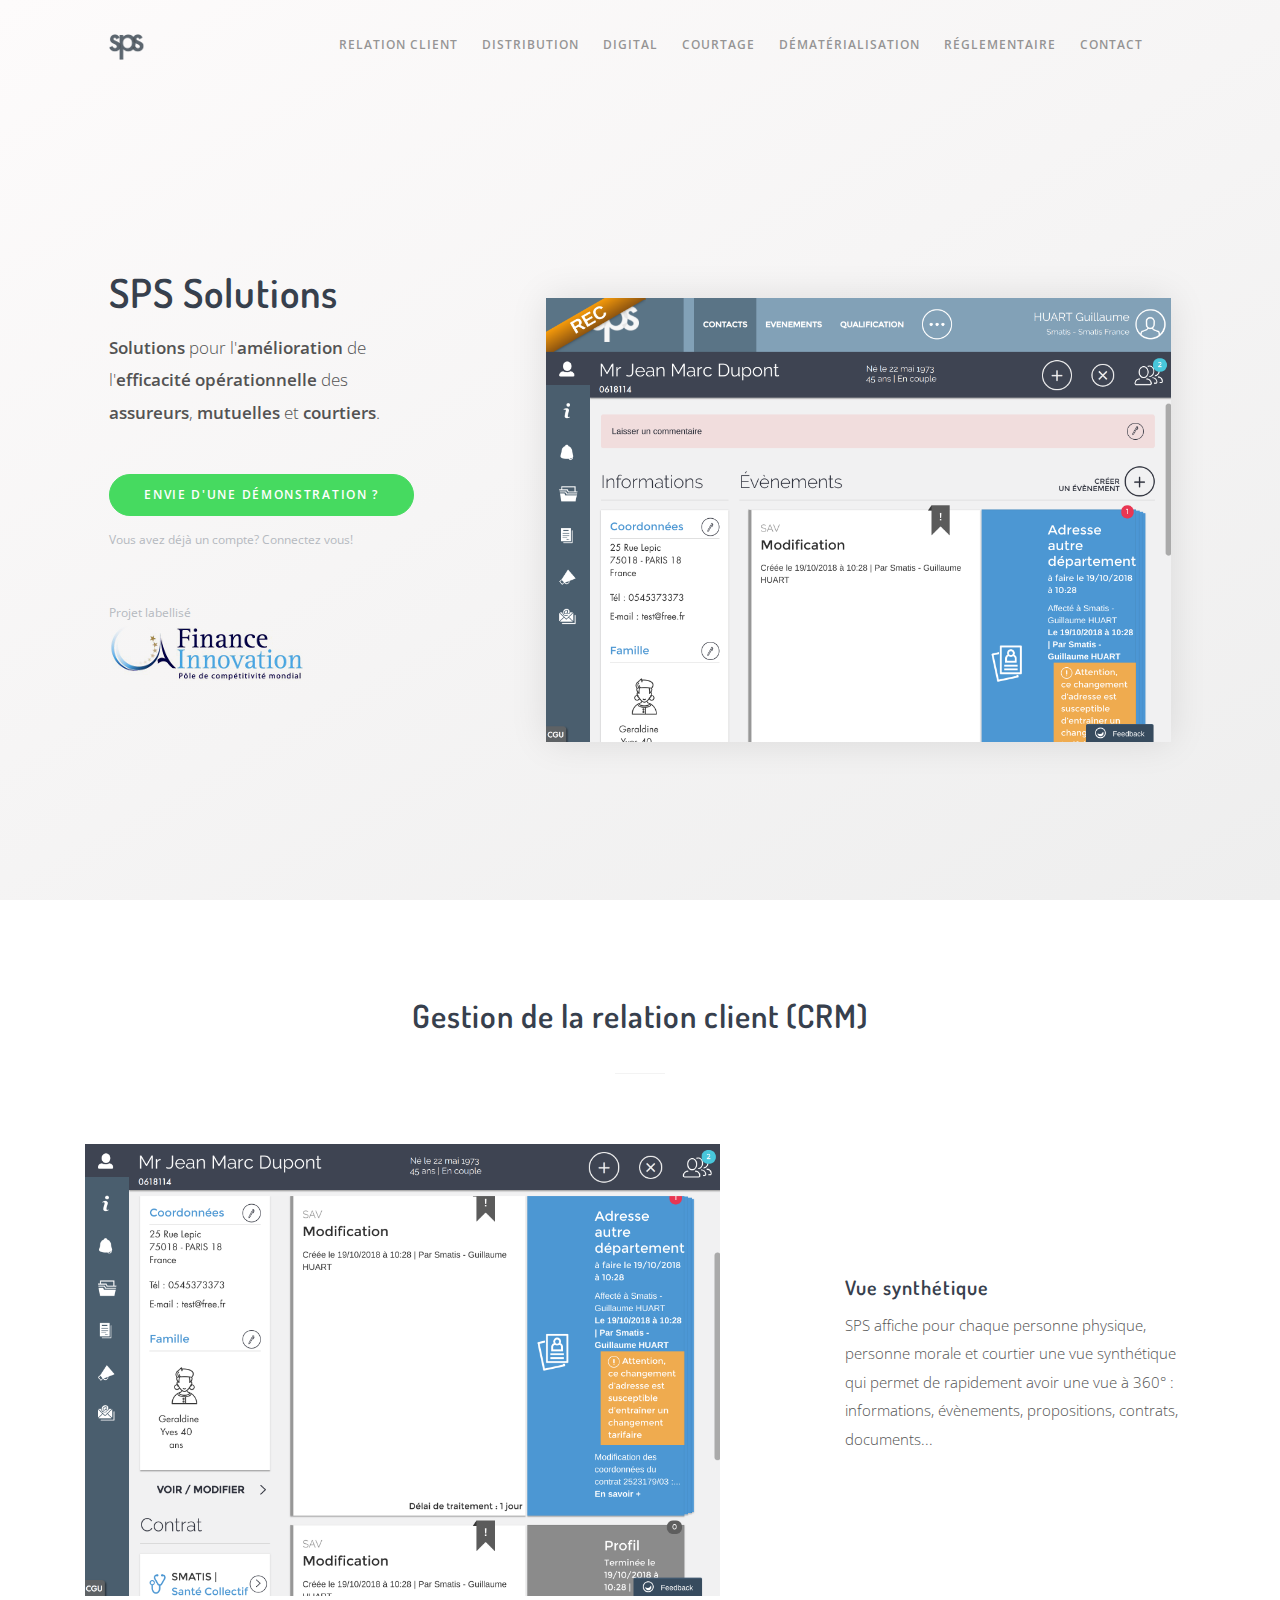
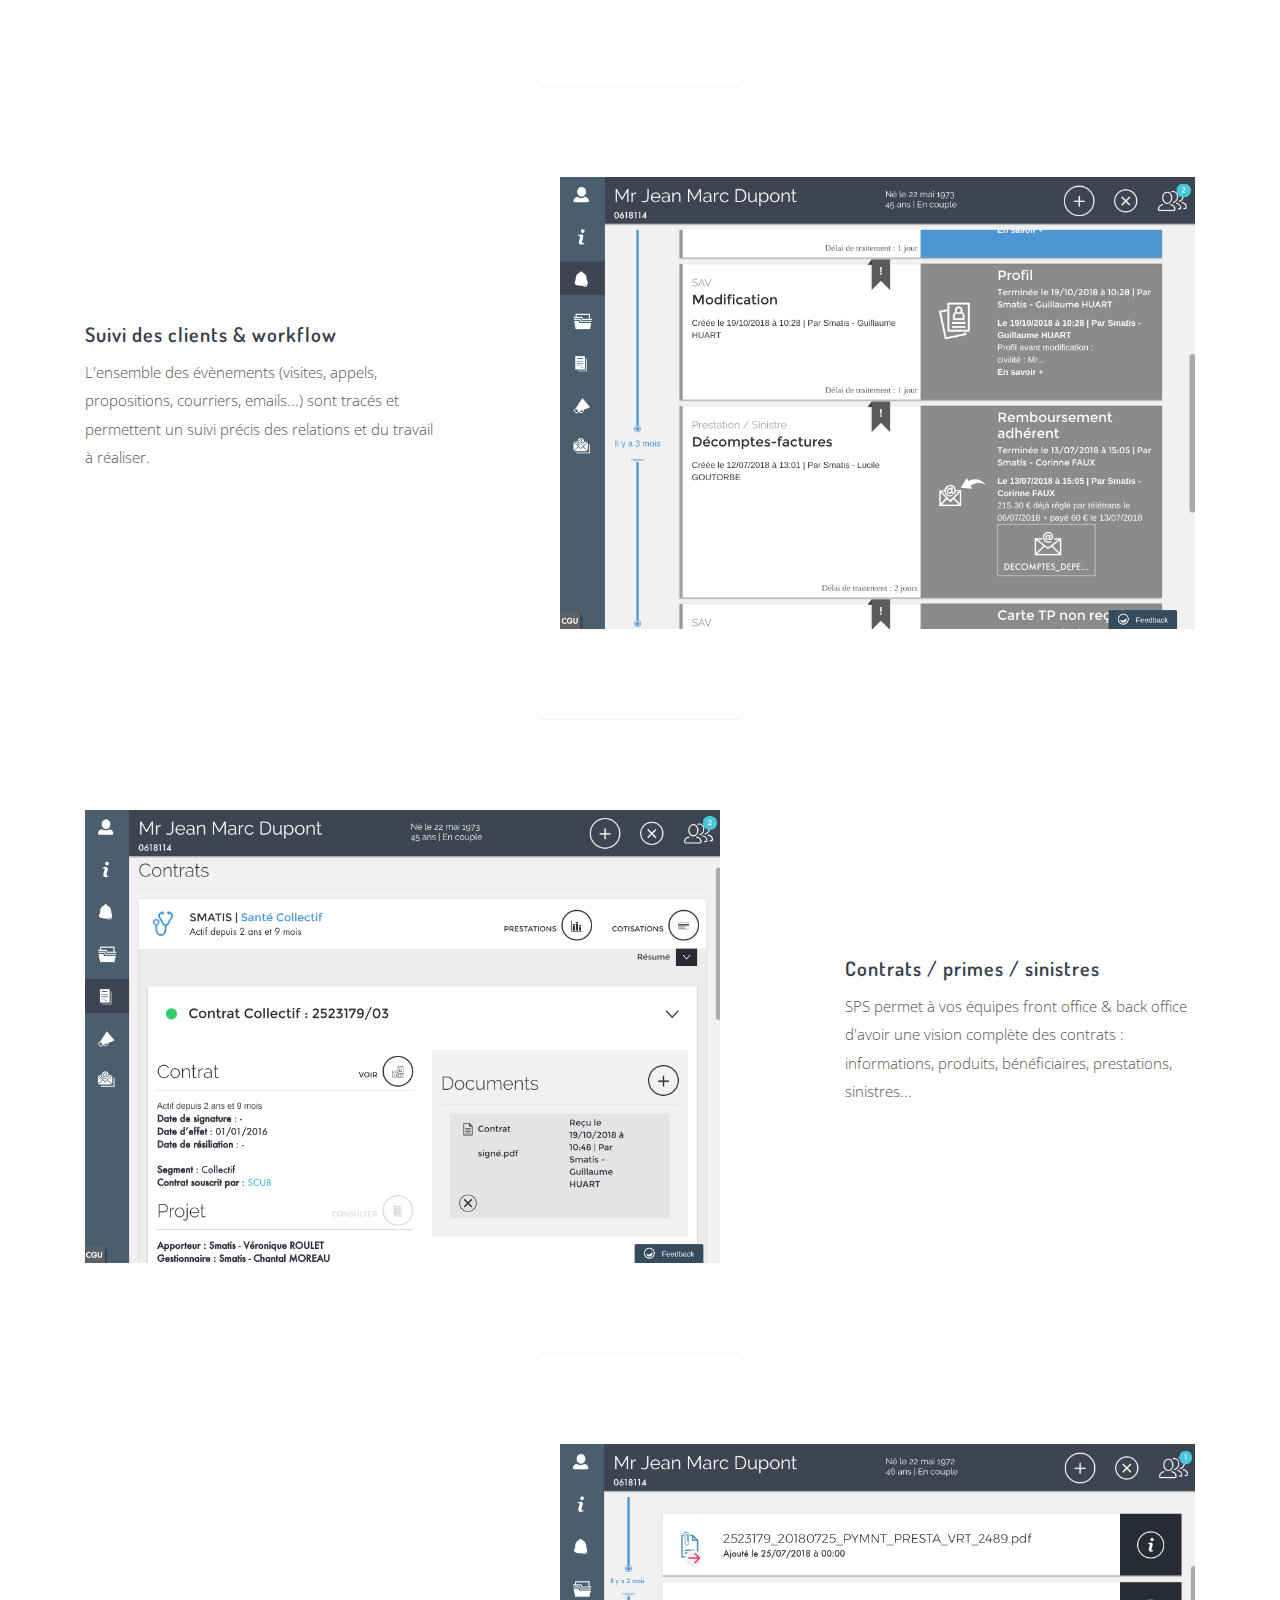
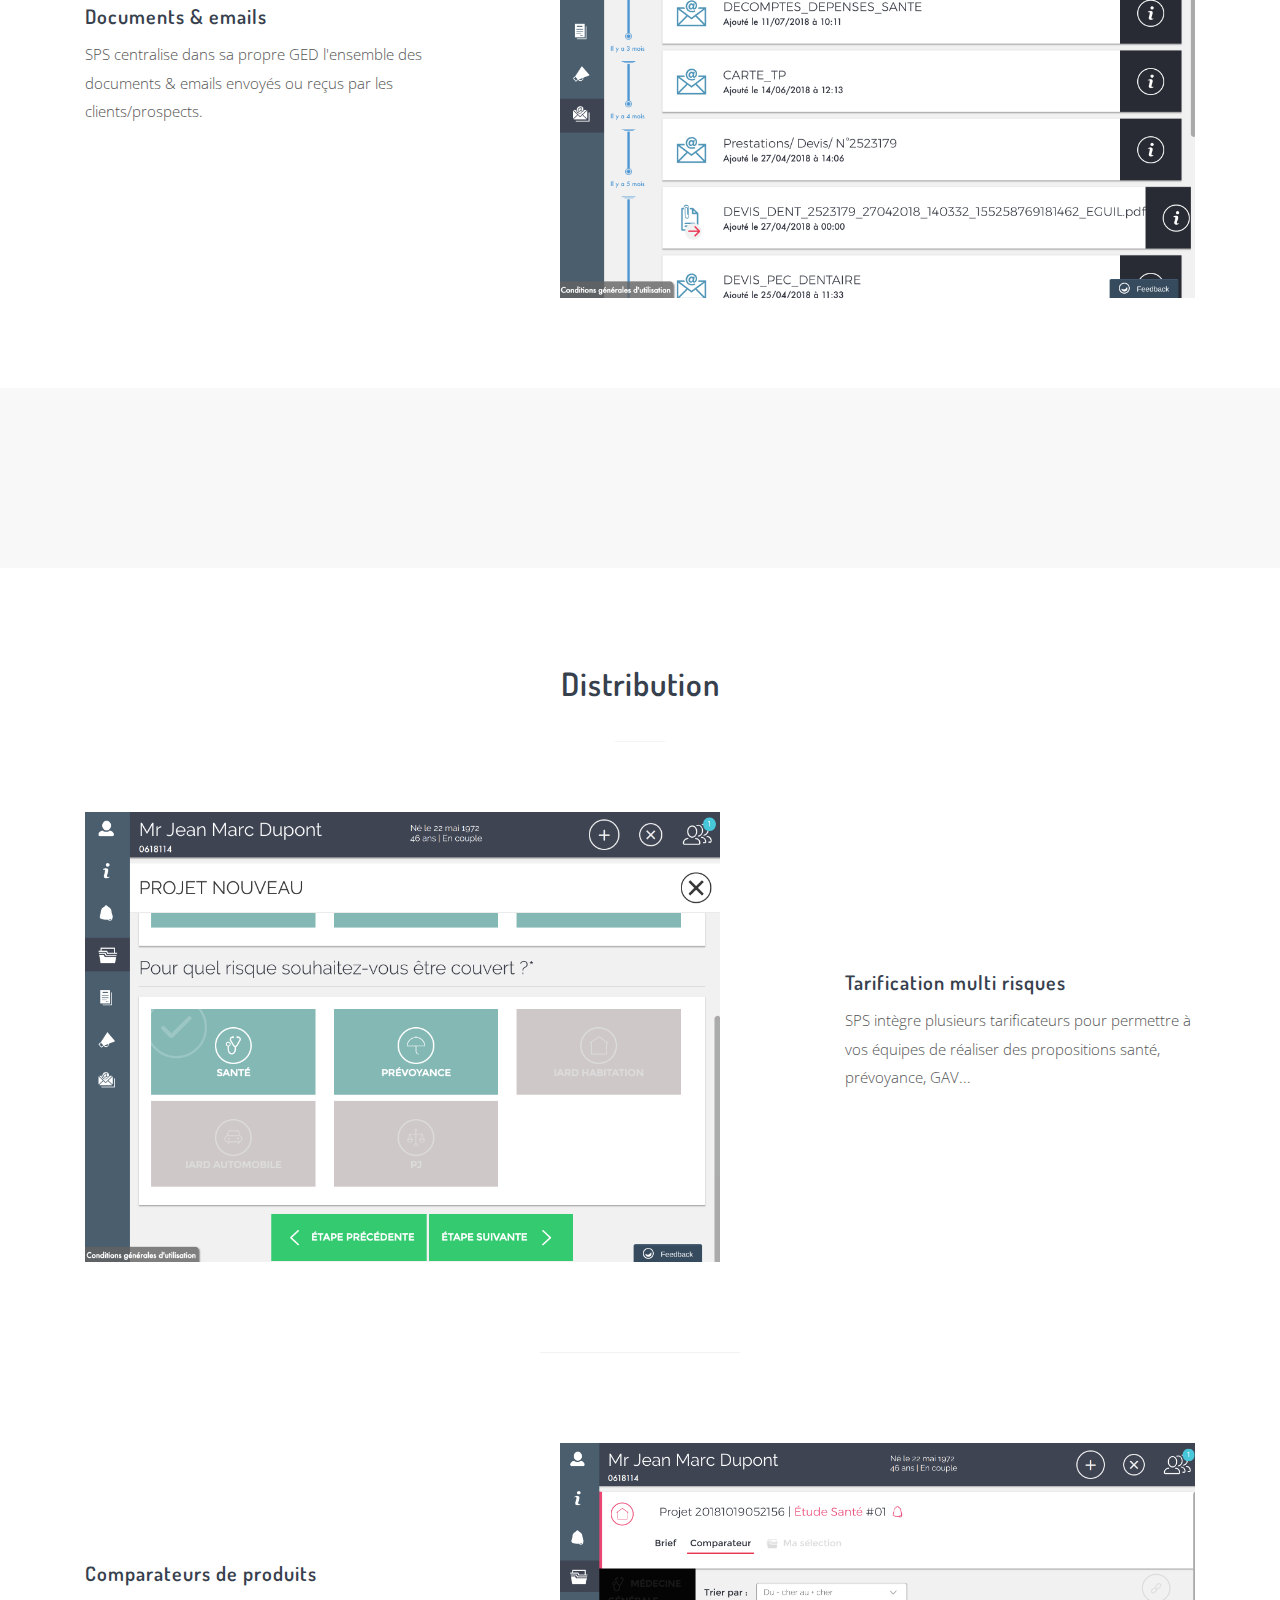
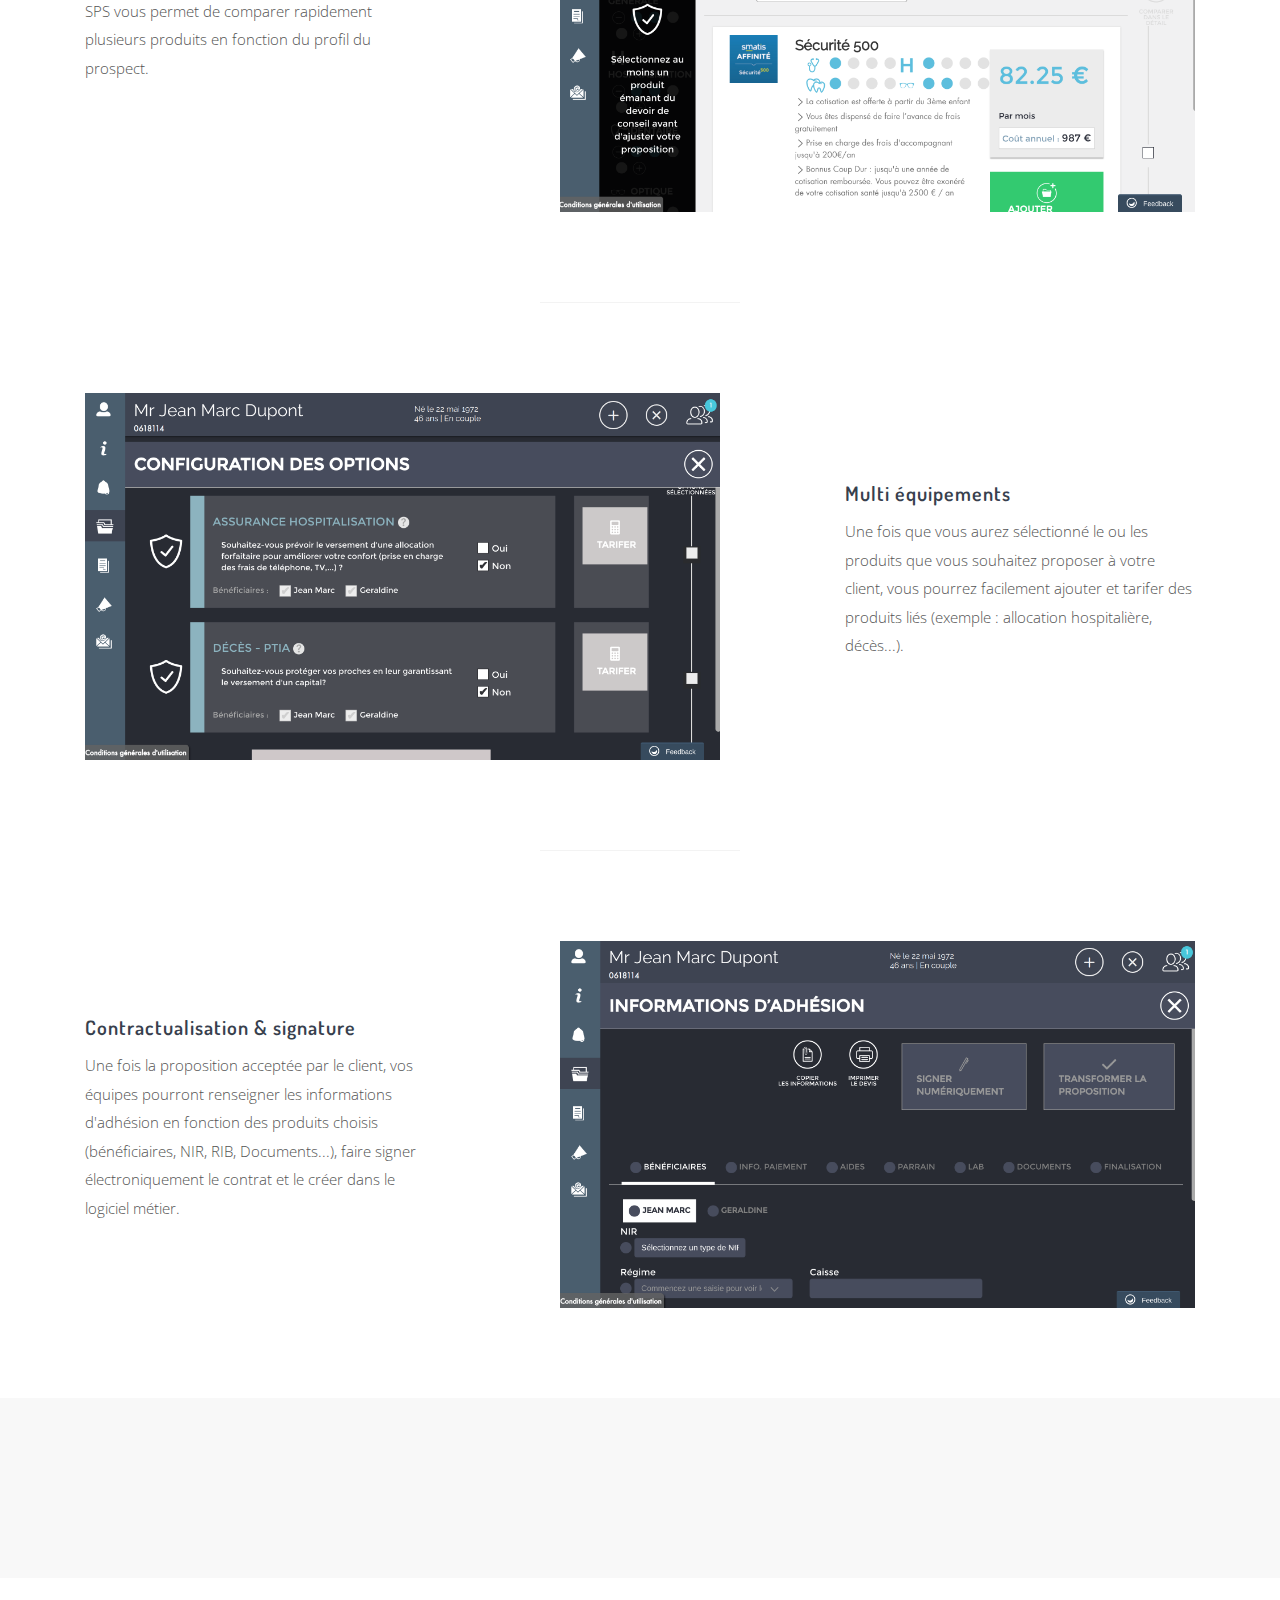
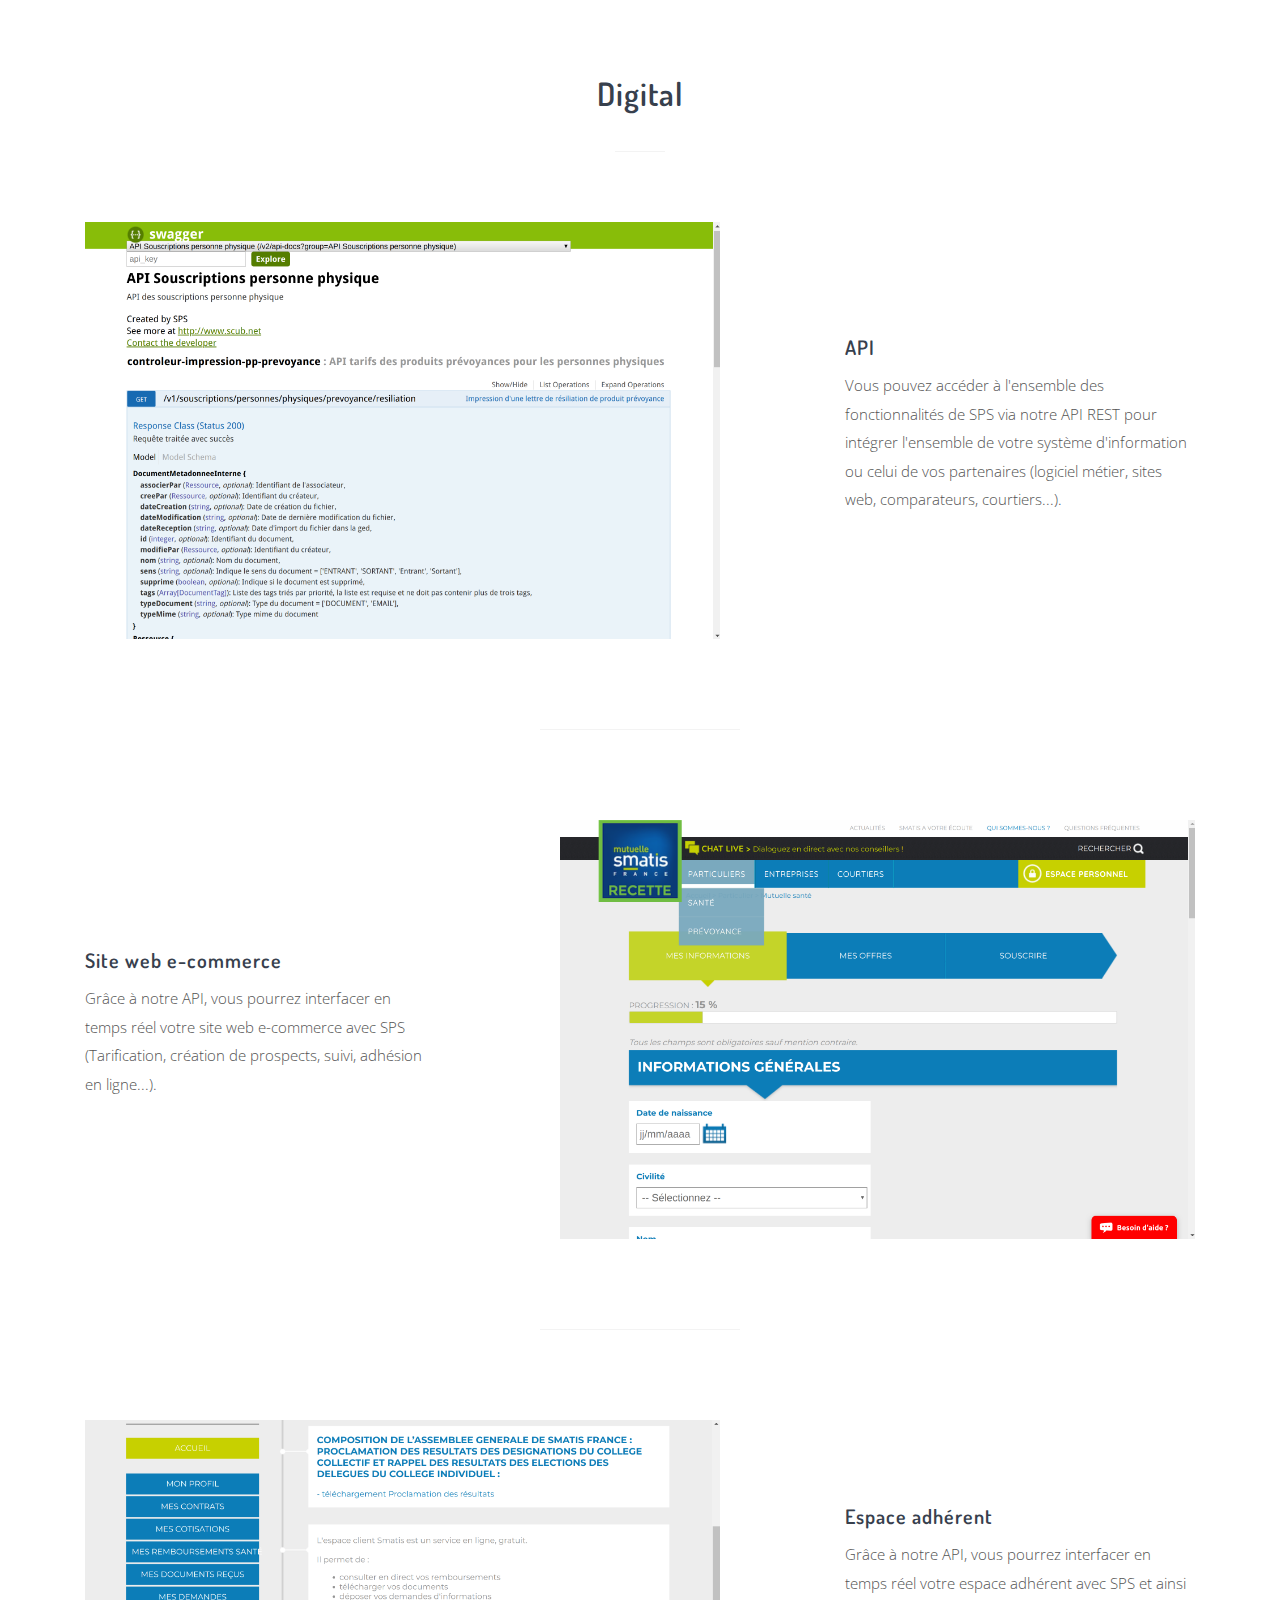
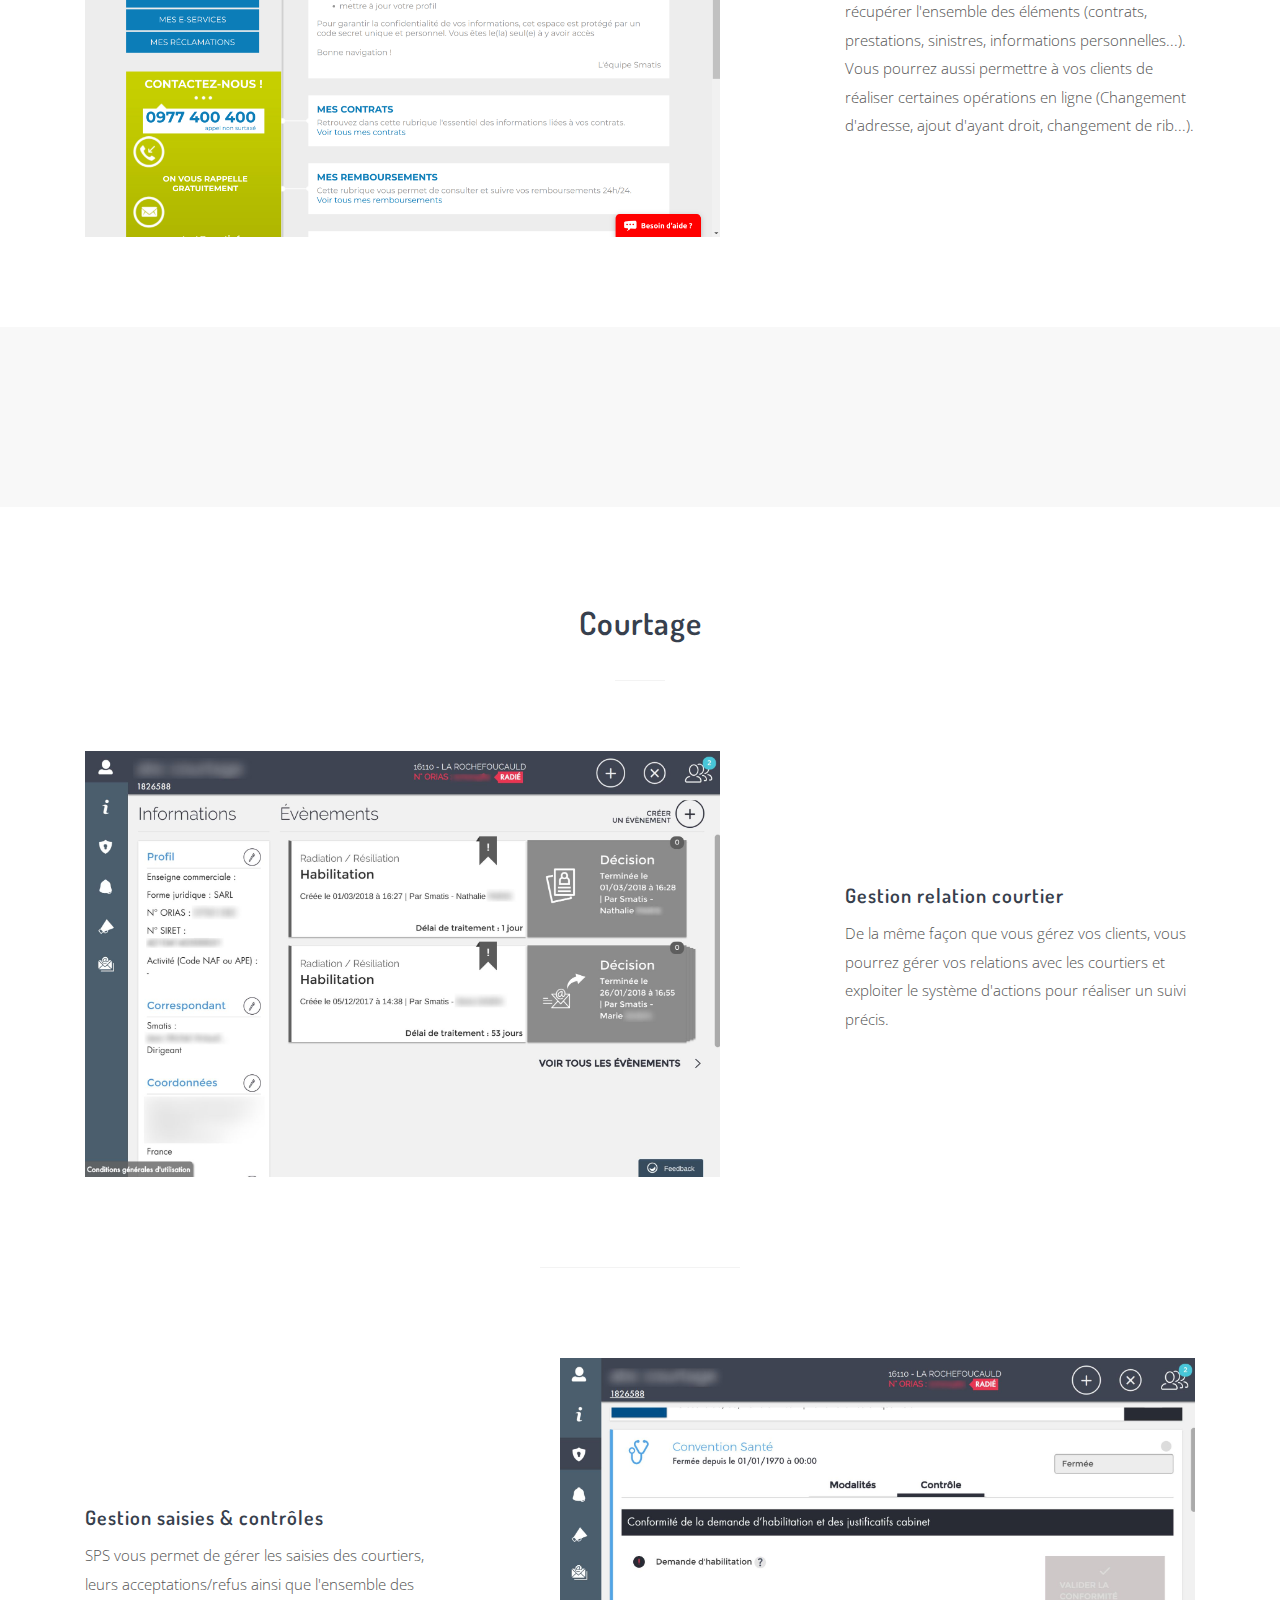
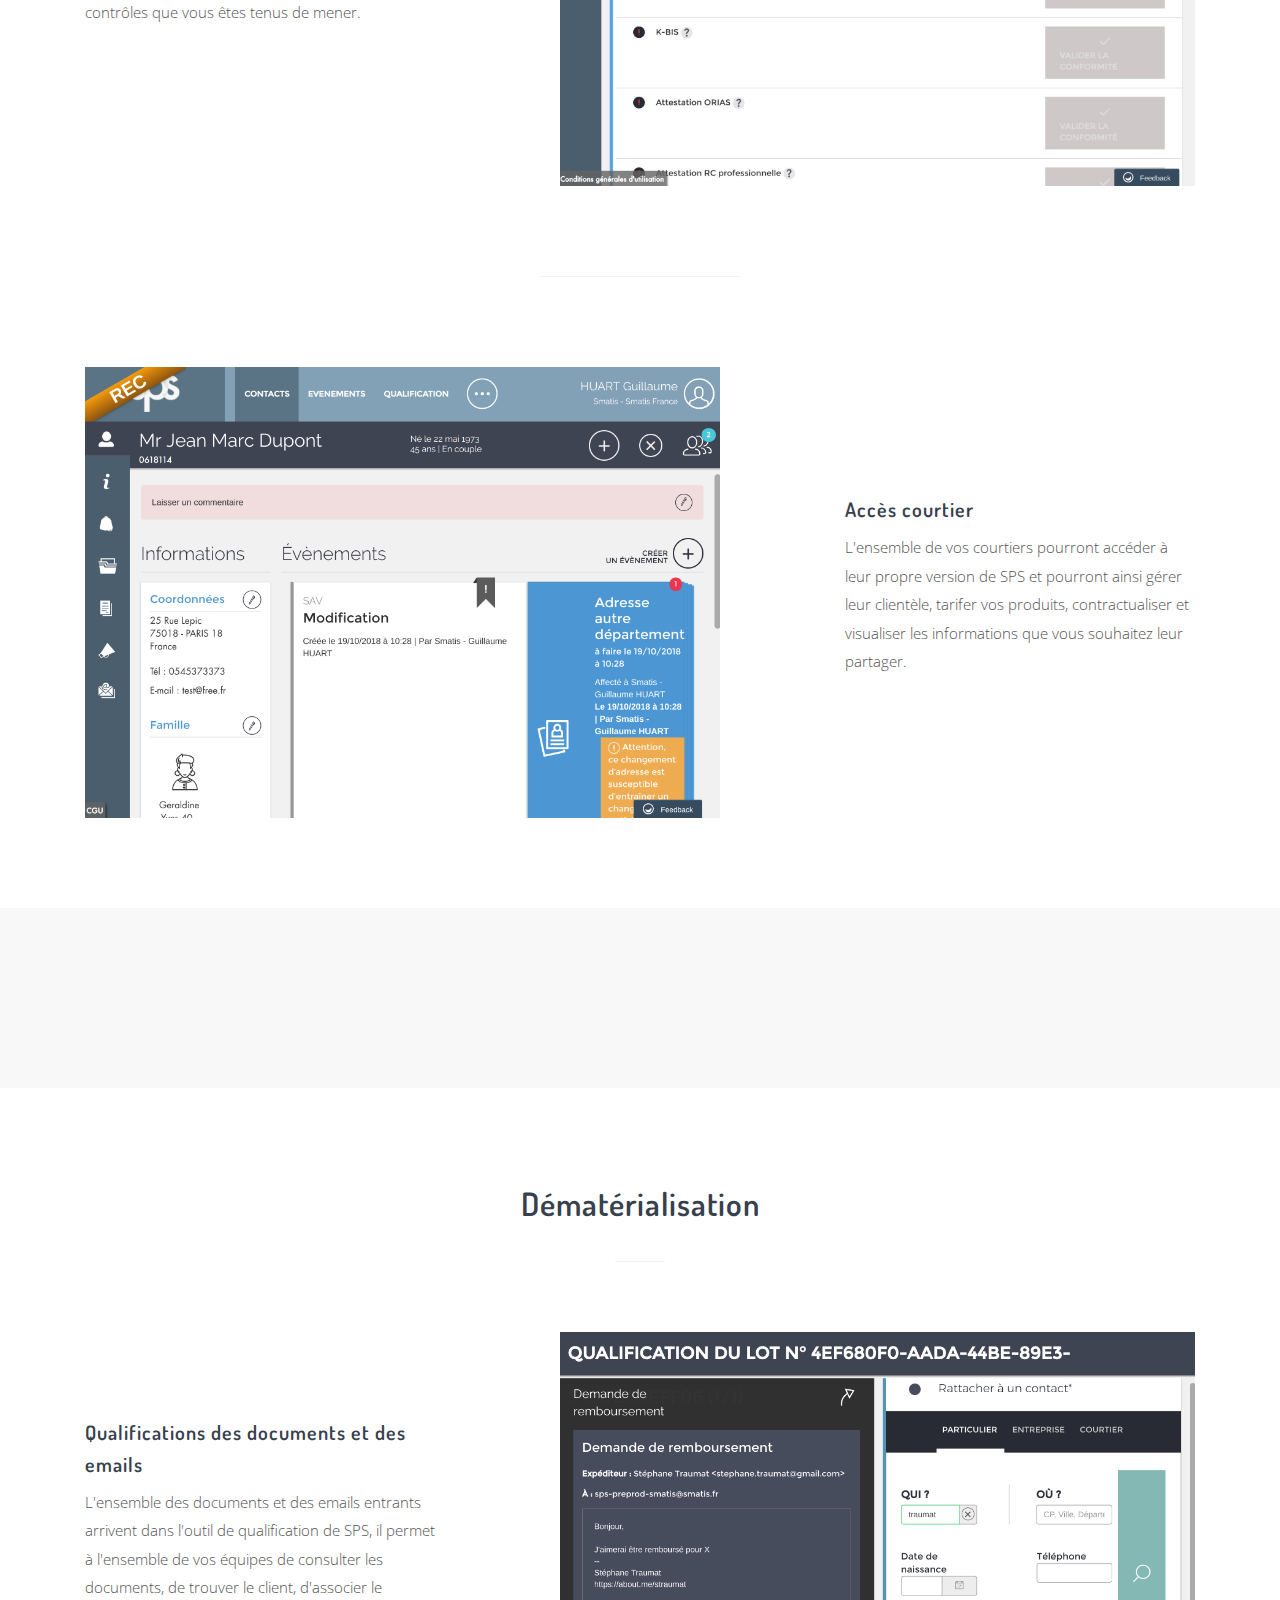
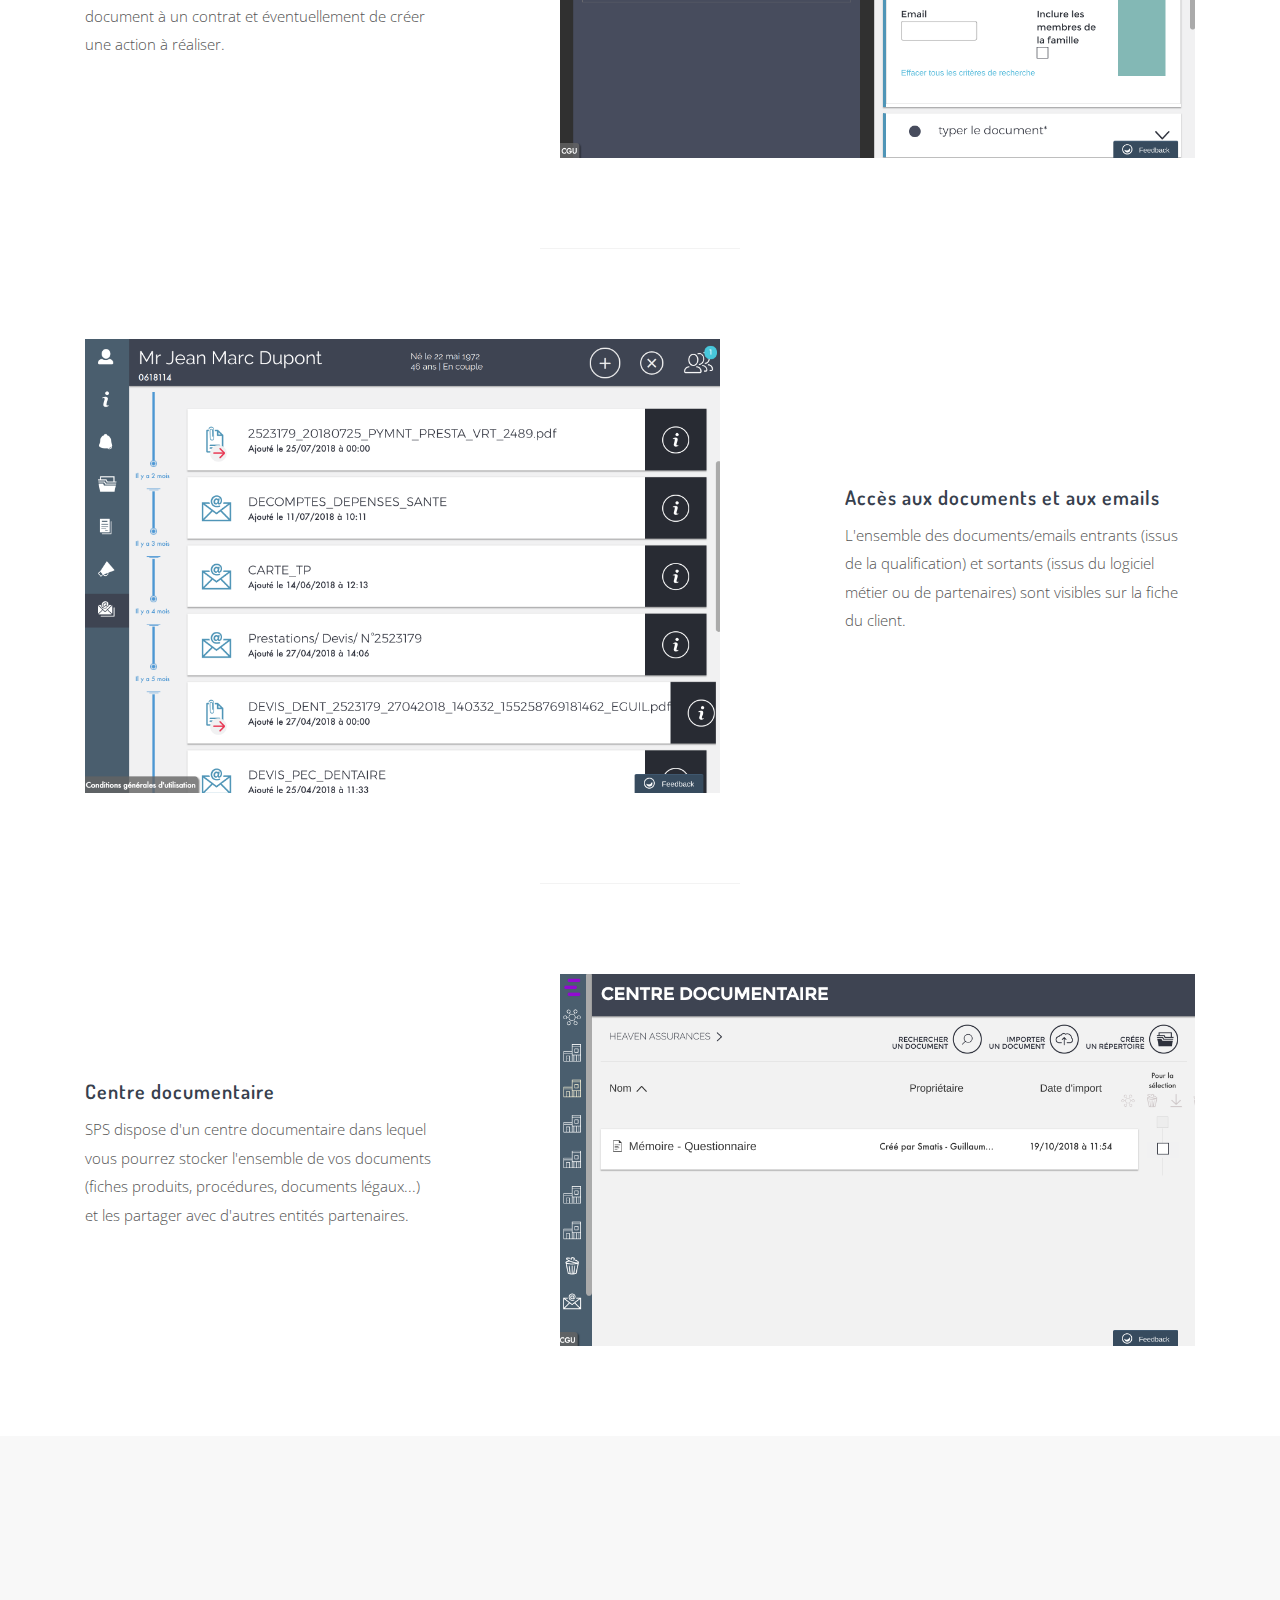
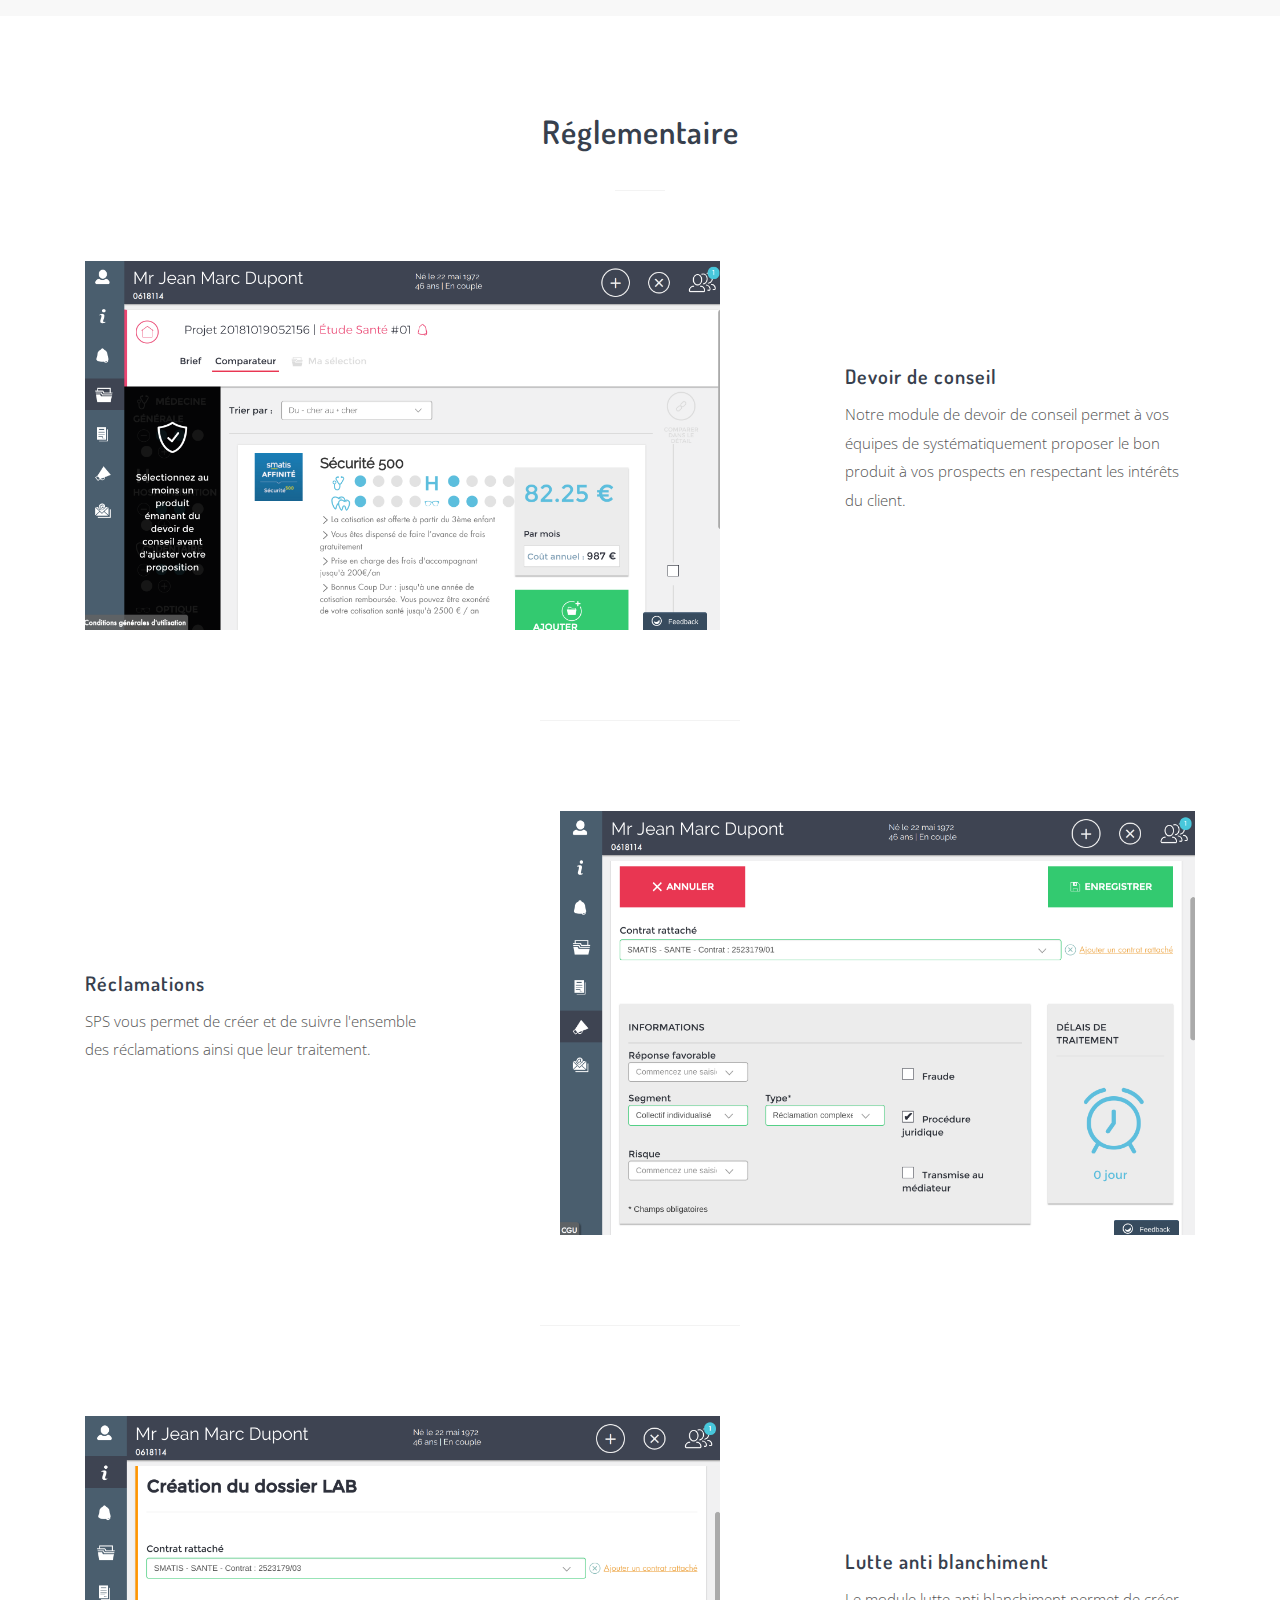
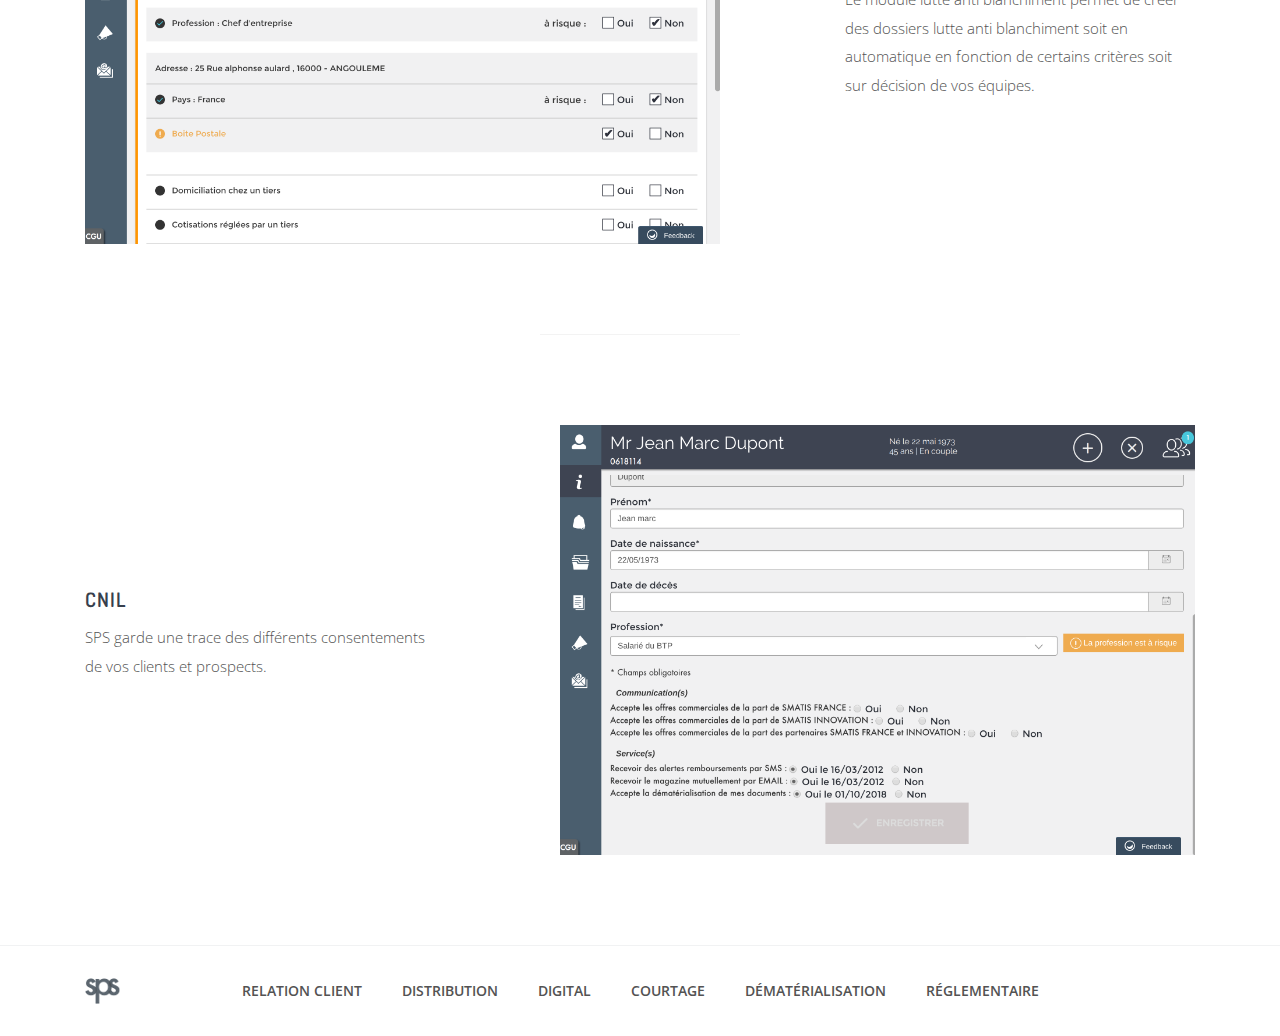
==== commit ee287214: "Agrandissement des images" ====
--- a/index.html
+++ b/index.html
@@ -88,7 +88,7 @@
 
         <div class="row h-full align-items-center text-center text-lg-left">
 
-            <div class="offset-1 col-10 col-lg-4 offset-lg-1">
+            <div class="offset-1 col-10 col-lg-3 offset-lg-1">
                 <h1>SPS Solutions</h1>
                 <p class="lead mx-auto"><strong>Solutions</strong> pour l'<strong>amélioration</strong> de l'<strong>efficacité
                     opérationnelle</strong> des <strong>assureurs</strong>, <strong>mutuelles</strong> et <strong>courtiers</strong>.
@@ -111,7 +111,7 @@
                 </p>
             </div>
 
-            <div class="col-12 col-lg-5 offset-lg-1 hidden-md-down">
+            <div class="col-12 col-lg-6 offset-lg-1 hidden-md-down">
                 <img class="shadow-4 mt-80" src="assets/img/sps/accueil.png" alt="SPS - Ecran d'accueil">
             </div>
 
@@ -139,11 +139,11 @@
             <!-- =================================================================================================== -->
             <!-- Vue synthétique -->
             <div class="row gap-y align-items-center">
-                <div class="col-12 col-md-5 text-center">
+                <div class="col-12 col-md-7 text-center">
                     <img src="assets/img/sps/relation_client/vue_synthetique.png" alt="...">
                 </div>
 
-                <div class="col-12 offset-md-1 col-md-6">
+                <div class="col-12 offset-md-1 col-md-4">
                     <h5>Vue synthétique</h5>
                     <p>SPS affiche pour chaque personne physique, personne morale et courtier une vue synthétique qui
                         permet de rapidement avoir une vue à 360° : informations, évènements, propositions, contrats,
@@ -157,13 +157,13 @@
             <!-- =================================================================================================== -->
             <!-- Suivi des clients & workflow-->
             <div class="row gap-y align-items-center">
-                <div class="col-12 col-md-6">
+                <div class="col-12 col-md-4">
                     <h5>Suivi des clients & workflow</h5>
                     <p>L'ensemble des évènements (visites, appels, propositions, courriers, emails...) sont tracés et
                         permettent un suivi précis des relations et du travail à réaliser.</p>
                 </div>
 
-                <div class="col-12 offset-md-1 col-md-5 text-center">
+                <div class="col-12 offset-md-1 col-md-7 text-center">
                     <img src="assets/img/sps/relation_client/suivi_client.png" alt="...">
                 </div>
             </div>
@@ -174,11 +174,11 @@
             <!-- =================================================================================================== -->
             <!-- Contrats / primes / sinistres -->
             <div class="row gap-y align-items-center">
-                <div class="col-12 col-md-5 text-center">
+                <div class="col-12 col-md-7 text-center">
                     <img src="assets/img/sps/relation_client/contrats.png" alt="...">
                 </div>
 
-                <div class="col-12 offset-md-1 col-md-6">
+                <div class="col-12 offset-md-1 col-md-4">
                     <h5>Contrats / primes / sinistres</h5>
                     <p>SPS permet à vos équipes front office & back office d'avoir une vision complète des contrats :
                         informations, produits, bénéficiaires, prestations, sinistres...</p>
@@ -191,13 +191,13 @@
             <!-- =================================================================================================== -->
             <!-- Documents & emails-->
             <div class="row gap-y align-items-center">
-                <div class="col-12 col-md-6">
+                <div class="col-12 col-md-4">
                     <h5>Documents & emails</h5>
                     <p>SPS centralise dans sa propre GED l'ensemble des documents & emails envoyés ou reçus par les
                         clients/prospects.</p>
                 </div>
 
-                <div class="col-12 offset-md-1 col-md-5 text-center">
+                <div class="col-12 offset-md-1 col-md-7 text-center">
                     <img src="assets/img/sps/relation_client/documents_et_emails.png" alt="...">
                 </div>
             </div>
@@ -224,11 +224,11 @@
             <!-- =================================================================================================== -->
             <!-- Tarification multi risques -->
             <div class="row gap-y align-items-center">
-                <div class="col-12 col-md-5 text-center">
+                <div class="col-12 col-md-7 text-center">
                     <img src="assets/img/sps/distribution/multi-risques.png" alt="...">
                 </div>
 
-                <div class="col-12 offset-md-1 col-md-6">
+                <div class="col-12 offset-md-1 col-md-4">
                     <h5>Tarification multi risques</h5>
                     <p>SPS intègre plusieurs tarificateurs pour permettre à vos équipes de réaliser des propositions
                         santé, prévoyance, GAV...</p>
@@ -241,12 +241,12 @@
             <!-- =================================================================================================== -->
             <!-- Comparateurs de produits -->
             <div class="row gap-y align-items-center">
-                <div class="col-12 col-md-6">
+                <div class="col-12 col-md-4">
                     <h5>Comparateurs de produits</h5>
                     <p>SPS vous permet de comparer rapidement plusieurs produits en fonction du profil du prospect.</p>
                 </div>
 
-                <div class="col-12 offset-md-1 col-md-5 text-center">
+                <div class="col-12 offset-md-1 col-md-7 text-center">
                     <img src="assets/img/sps/distribution/comparateur.png" alt="...">
                 </div>
             </div>
@@ -257,11 +257,11 @@
             <!-- =================================================================================================== -->
             <!-- Multi équipements -->
             <div class="row gap-y align-items-center">
-                <div class="col-12 col-md-5 text-center">
+                <div class="col-12 col-md-7 text-center">
                     <img src="assets/img/sps/distribution/multi-equipement.png" alt="...">
                 </div>
 
-                <div class="col-12 offset-md-1 col-md-6">
+                <div class="col-12 offset-md-1 col-md-4">
                     <h5>Multi équipements</h5>
                     <p>Une fois que vous aurez sélectionné le ou les produits que vous souhaitez proposer à votre
                         client, vous pourrez facilement ajouter et tarifer des produits liés (exemple : allocation
@@ -275,7 +275,7 @@
             <!-- =================================================================================================== -->
             <!-- Contractualisation & signature -->
             <div class="row gap-y align-items-center">
-                <div class="col-12 col-md-6">
+                <div class="col-12 col-md-4">
                     <h5>Contractualisation & signature</h5>
                     <p>Une fois la proposition acceptée par le client, vos équipes pourront renseigner les informations
                         d'adhésion en fonction des produits choisis (bénéficiaires, NIR, RIB, Documents...), faire
@@ -283,7 +283,7 @@
                         électroniquement le contrat et le créer dans le logiciel métier.</p>
                 </div>
 
-                <div class="col-12 offset-md-1 col-md-5 text-center">
+                <div class="col-12 offset-md-1 col-md-7 text-center">
                     <img src="assets/img/sps/distribution/contractualisation.png" alt="...">
                 </div>
             </div>
@@ -310,11 +310,11 @@
             <!-- =================================================================================================== -->
             <!-- API -->
             <div class="row gap-y align-items-center">
-                <div class="col-12 col-md-5 text-center">
+                <div class="col-12 col-md-7 text-center">
                     <img src="assets/img/sps/digital/api.png" alt="...">
                 </div>
 
-                <div class="col-12 offset-md-1 col-md-6">
+                <div class="col-12 offset-md-1 col-md-4">
                     <h5>API</h5>
                     <p>Vous pouvez accéder à l'ensemble des fonctionnalités de SPS via notre API REST pour intégrer
                         l'ensemble de votre système d'information ou celui de vos partenaires (logiciel métier, sites
@@ -328,13 +328,13 @@
             <!-- =================================================================================================== -->
             <!-- Site web e-commerce -->
             <div class="row gap-y align-items-center">
-                <div class="col-12 col-md-6">
+                <div class="col-12 col-md-4">
                     <h5>Site web e-commerce</h5>
                     <p>Grâce à notre API, vous pourrez interfacer en temps réel votre site web e-commerce avec SPS
                         (Tarification, création de prospects, suivi, adhésion en ligne...).</p>
                 </div>
 
-                <div class="col-12 offset-md-1 col-md-5 text-center">
+                <div class="col-12 offset-md-1 col-md-7 text-center">
                     <img src="assets/img/sps/digital/site-web.png" alt="...">
                 </div>
             </div>
@@ -345,11 +345,11 @@
             <!-- =================================================================================================== -->
             <!-- Espace adhérent -->
             <div class="row gap-y align-items-center">
-                <div class="col-12 col-md-5 text-center">
+                <div class="col-12 col-md-7 text-center">
                     <img src="assets/img/sps/digital/espace-adherent.png" alt="...">
                 </div>
 
-                <div class="col-12 offset-md-1 col-md-6">
+                <div class="col-12 offset-md-1 col-md-4">
                     <h5>Espace adhérent</h5>
                     <p>Grâce à notre API, vous pourrez interfacer en temps réel votre espace adhérent avec SPS et ainsi
                         récupérer l'ensemble des éléments (contrats, prestations, sinistres, informations
@@ -380,11 +380,11 @@
             <!-- =================================================================================================== -->
             <!-- Gestion relation courtier -->
             <div class="row gap-y align-items-center">
-                <div class="col-12 col-md-5 text-center">
+                <div class="col-12 col-md-7 text-center">
                     <img src="assets/img/sps/courtage/fiche-courtier.jpg" alt="...">
                 </div>
 
-                <div class="col-12 offset-md-1 col-md-6">
+                <div class="col-12 offset-md-1 col-md-4">
                     <h5>Gestion relation courtier</h5>
                     <p>De la même façon que vous gérez vos clients, vous pourrez gérer vos relations avec les courtiers
                         et exploiter le système d'actions pour réaliser un suivi précis.</p>
@@ -397,13 +397,13 @@
             <!-- =================================================================================================== -->
             <!-- Gestion saisies & contrôles -->
             <div class="row gap-y align-items-center">
-                <div class="col-12 col-md-6">
+                <div class="col-12 col-md-4">
                     <h5>Gestion saisies & contrôles</h5>
                     <p>SPS vous permet de gérer les saisies des courtiers, leurs acceptations/refus ainsi que l'ensemble
                         des contrôles que vous êtes tenus de mener.</p>
                 </div>
 
-                <div class="col-12 offset-md-1 col-md-5 text-center">
+                <div class="col-12 offset-md-1 col-md-7 text-center">
                     <img src="assets/img/sps/courtage/controle-saisies.jpg" alt="...">
                 </div>
             </div>
@@ -414,11 +414,11 @@
             <!-- =================================================================================================== -->
             <!-- Accès courtier -->
             <div class="row gap-y align-items-center">
-                <div class="col-12 col-md-5 text-center">
+                <div class="col-12 col-md-7 text-center">
                     <img src="assets/img/sps/courtage/accueil.png" alt="...">
                 </div>
 
-                <div class="col-12 offset-md-1 col-md-6">
+                <div class="col-12 offset-md-1 col-md-4">
                     <h5>Accès courtier</h5>
                     <p>L'ensemble de vos courtiers pourront accéder à leur propre version de SPS et pourront ainsi gérer
                         leur clientèle, tarifer vos produits, contractualiser et visualiser les informations que vous
@@ -448,14 +448,14 @@
             <!-- =================================================================================================== -->
             <!-- Qualifications des documents et des emails -->
             <div class="row gap-y align-items-center">
-                <div class="col-12 col-md-6">
+                <div class="col-12 col-md-4">
                     <h5>Qualifications des documents et des emails</h5>
                     <p>L'ensemble des documents et des emails entrants arrivent dans l'outil de qualification de SPS, il
                         permet à l'ensemble de vos équipes de consulter les documents, de trouver le client, d'associer
                         le document à un contrat et éventuellement de créer une action à réaliser.</p>
                 </div>
 
-                <div class="col-12 offset-md-1 col-md-5 text-center">
+                <div class="col-12 offset-md-1 col-md-7 text-center">
                     <img src="assets/img/sps/dematerialisation/qualification.png" alt="...">
                 </div>
             </div>
@@ -466,11 +466,11 @@
             <!-- =================================================================================================== -->
             <!-- Suivi des documents -->
             <div class="row gap-y align-items-center">
-                <div class="col-12 col-md-5 text-center">
+                <div class="col-12 col-md-7 text-center">
                     <img src="assets/img/sps/dematerialisation/documents_et_emails.png" alt="...">
                 </div>
 
-                <div class="col-12 offset-md-1 col-md-6">
+                <div class="col-12 offset-md-1 col-md-4">
                     <h5>Accès aux documents et aux emails</h5>
                     <p>L'ensemble des documents/emails entrants (issus de la qualification) et sortants (issus du
                         logiciel métier ou de partenaires) sont visibles sur la fiche du client.</p>
@@ -483,14 +483,14 @@
             <!-- =================================================================================================== -->
             <!-- Centre documentaire -->
             <div class="row gap-y align-items-center">
-                <div class="col-12 col-md-6">
+                <div class="col-12 col-md-4">
                     <h5>Centre documentaire</h5>
                     <p>SPS dispose d'un centre documentaire dans lequel vous pourrez stocker l'ensemble de vos
                         documents (fiches produits, procédures, documents légaux...) et les partager avec d'autres
                         entités partenaires.</p>
                 </div>
 
-                <div class="col-12 offset-md-1 col-md-5 text-center">
+                <div class="col-12 offset-md-1 col-md-7 text-center">
                     <img src="assets/img/sps/dematerialisation/centre-documentaire.png" alt="...">
                 </div>
             </div>
@@ -517,11 +517,11 @@
             <!-- =================================================================================================== -->
             <!-- Devoir de conseil -->
             <div class="row gap-y align-items-center">
-                <div class="col-12 col-md-5 text-center">
+                <div class="col-12 col-md-7 text-center">
                     <img src="assets/img/sps/reglementaire/devoir_de_conseil.png" alt="...">
                 </div>
 
-                <div class="col-12 offset-md-1 col-md-6">
+                <div class="col-12 offset-md-1 col-md-4">
                     <h5>Devoir de conseil</h5>
                     <p>Notre module de devoir de conseil permet à vos équipes de systématiquement proposer le bon
                         produit à vos prospects en respectant les intérêts du client.</p>
@@ -534,12 +534,12 @@
             <!-- =================================================================================================== -->
             <!-- Réclamations -->
             <div class="row gap-y align-items-center">
-                <div class="col-12 col-md-6">
+                <div class="col-12 col-md-4">
                     <h5>Réclamations</h5>
                     <p>SPS vous permet de créer et de suivre l'ensemble des réclamations ainsi que leur traitement.</p>
                 </div>
 
-                <div class="col-12 offset-md-1 col-md-5 text-center">
+                <div class="col-12 offset-md-1 col-md-7 text-center">
                     <img src="assets/img/sps/reglementaire/reclamation.png" alt="...">
                 </div>
             </div>
@@ -550,11 +550,11 @@
             <!-- =================================================================================================== -->
             <!-- Lutte anti blanchiment -->
             <div class="row gap-y align-items-center">
-                <div class="col-12 col-md-5 text-center">
+                <div class="col-12 col-md-7 text-center">
                     <img src="assets/img/sps/reglementaire/lab.png" alt="...">
                 </div>
 
-                <div class="col-12 offset-md-1 col-md-6">
+                <div class="col-12 offset-md-1 col-md-4">
                     <h5>Lutte anti blanchiment</h5>
                     <p>Le module lutte anti blanchiment permet de créer des dossiers lutte anti blanchiment soit en
                         automatique en fonction de certains critères soit sur décision de vos équipes.</p>
@@ -567,12 +567,12 @@
             <!-- =================================================================================================== -->
             <!-- CNIL -->
             <div class="row gap-y align-items-center">
-                <div class="col-12 col-md-6">
+                <div class="col-12 col-md-4">
                     <h5>CNIL</h5>
                     <p>SPS garde une trace des différents consentements de vos clients et prospects.</p>
                 </div>
 
-                <div class="col-12 offset-md-1 col-md-5 text-center">
+                <div class="col-12 offset-md-1 col-md-7 text-center">
                     <img src="assets/img/sps/reglementaire/cnil.png" alt="...">
                 </div>
             </div>
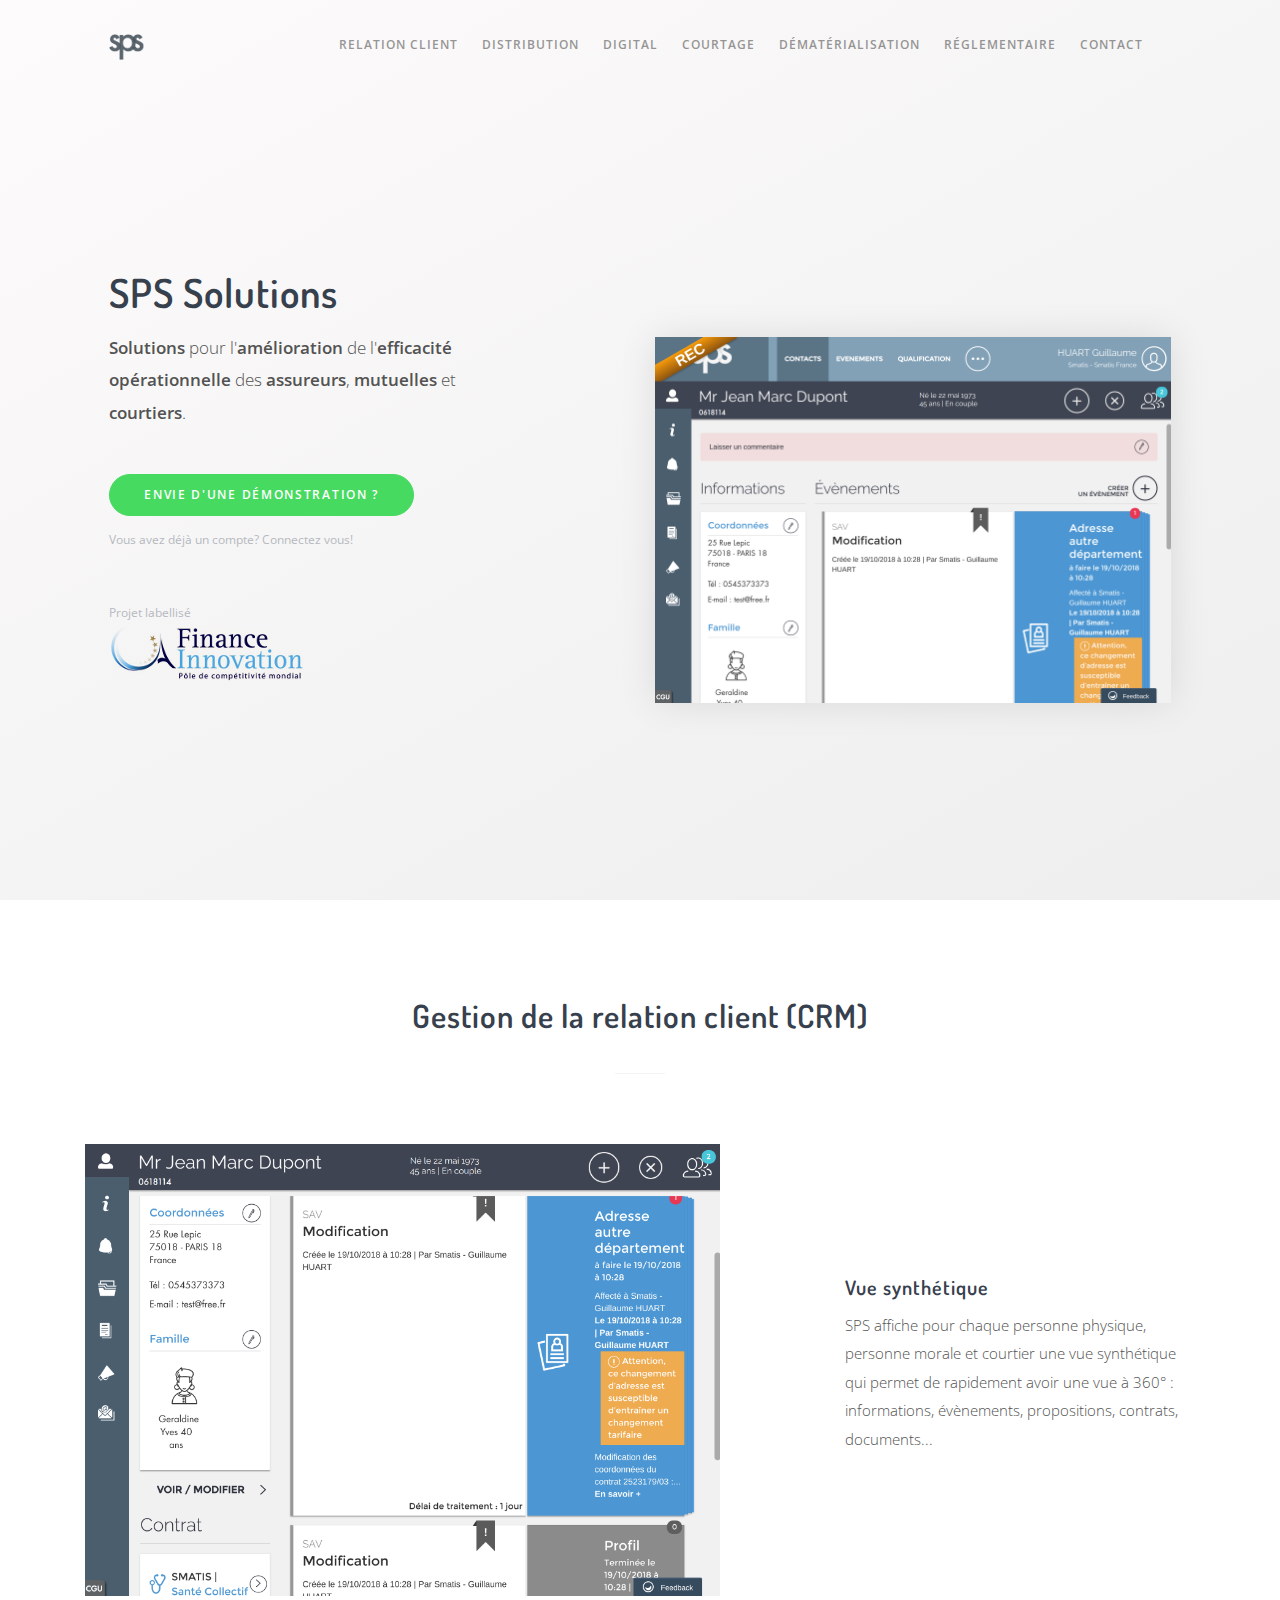
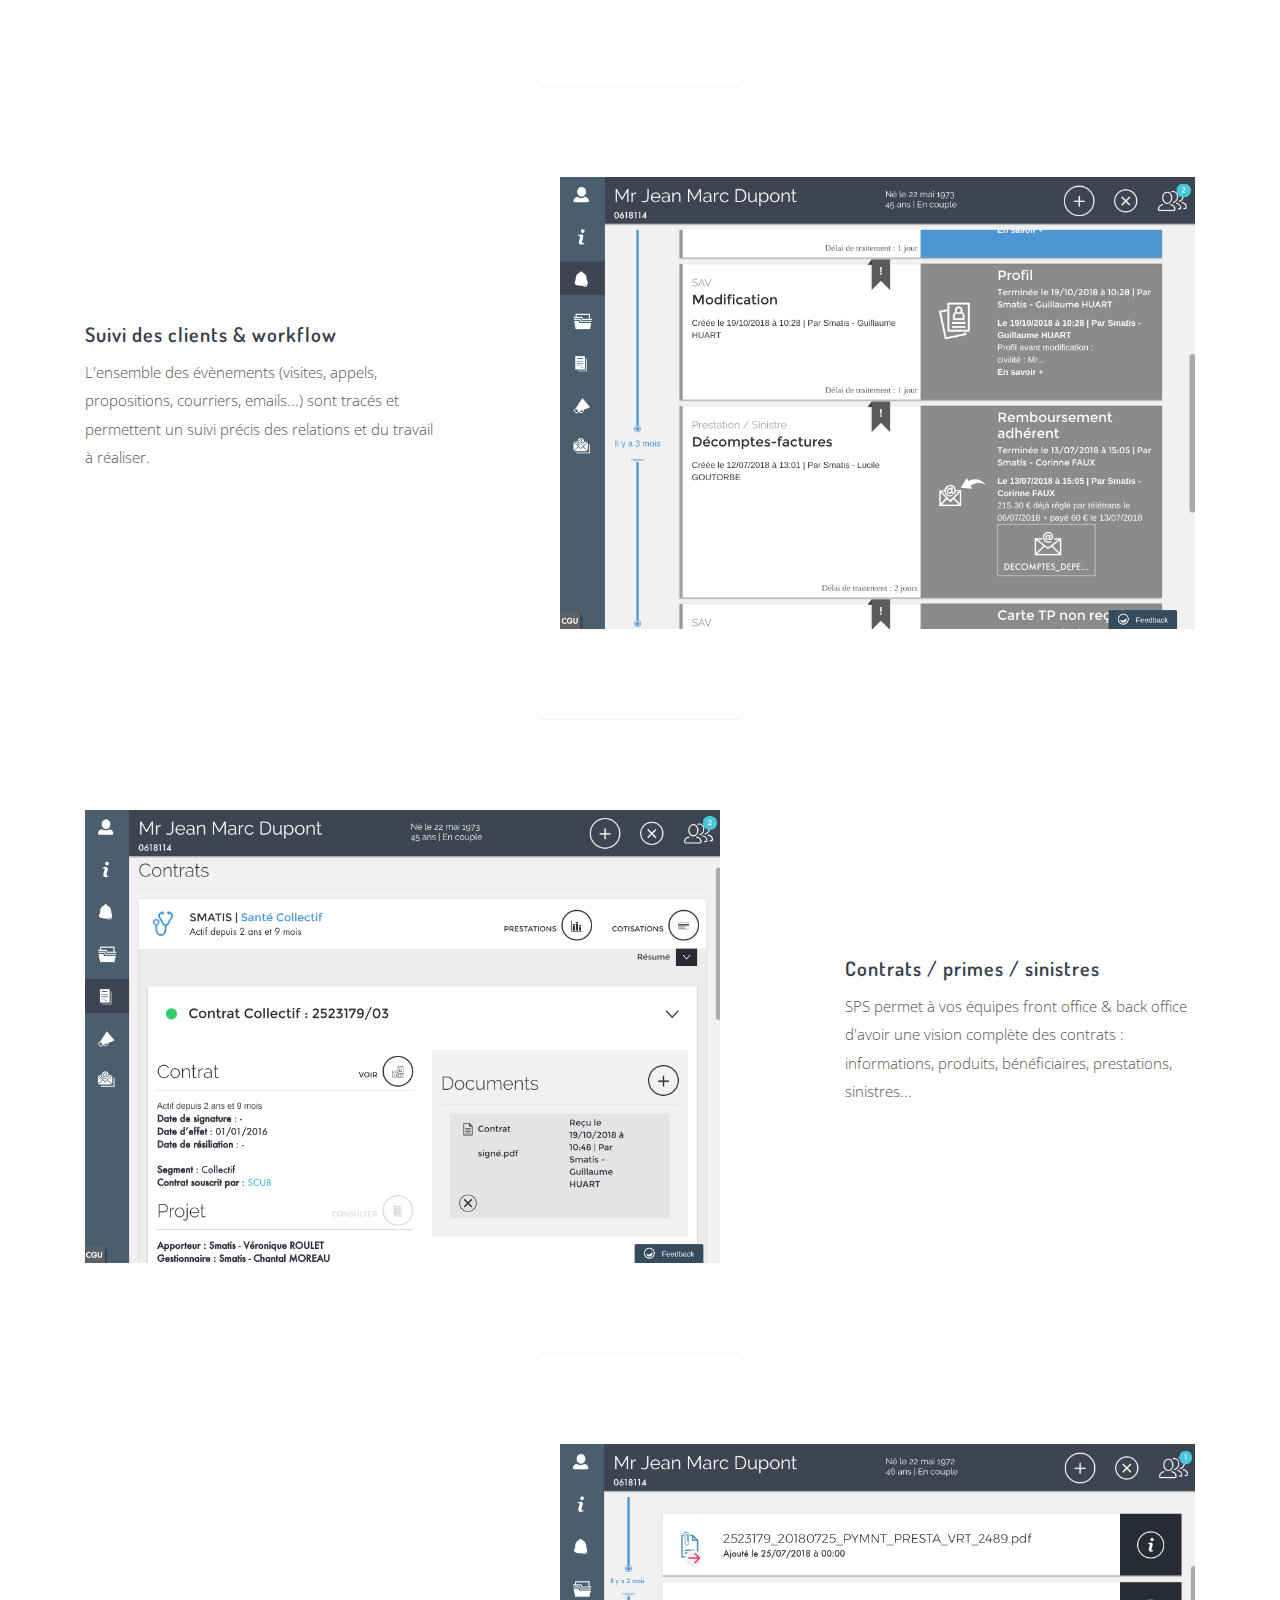
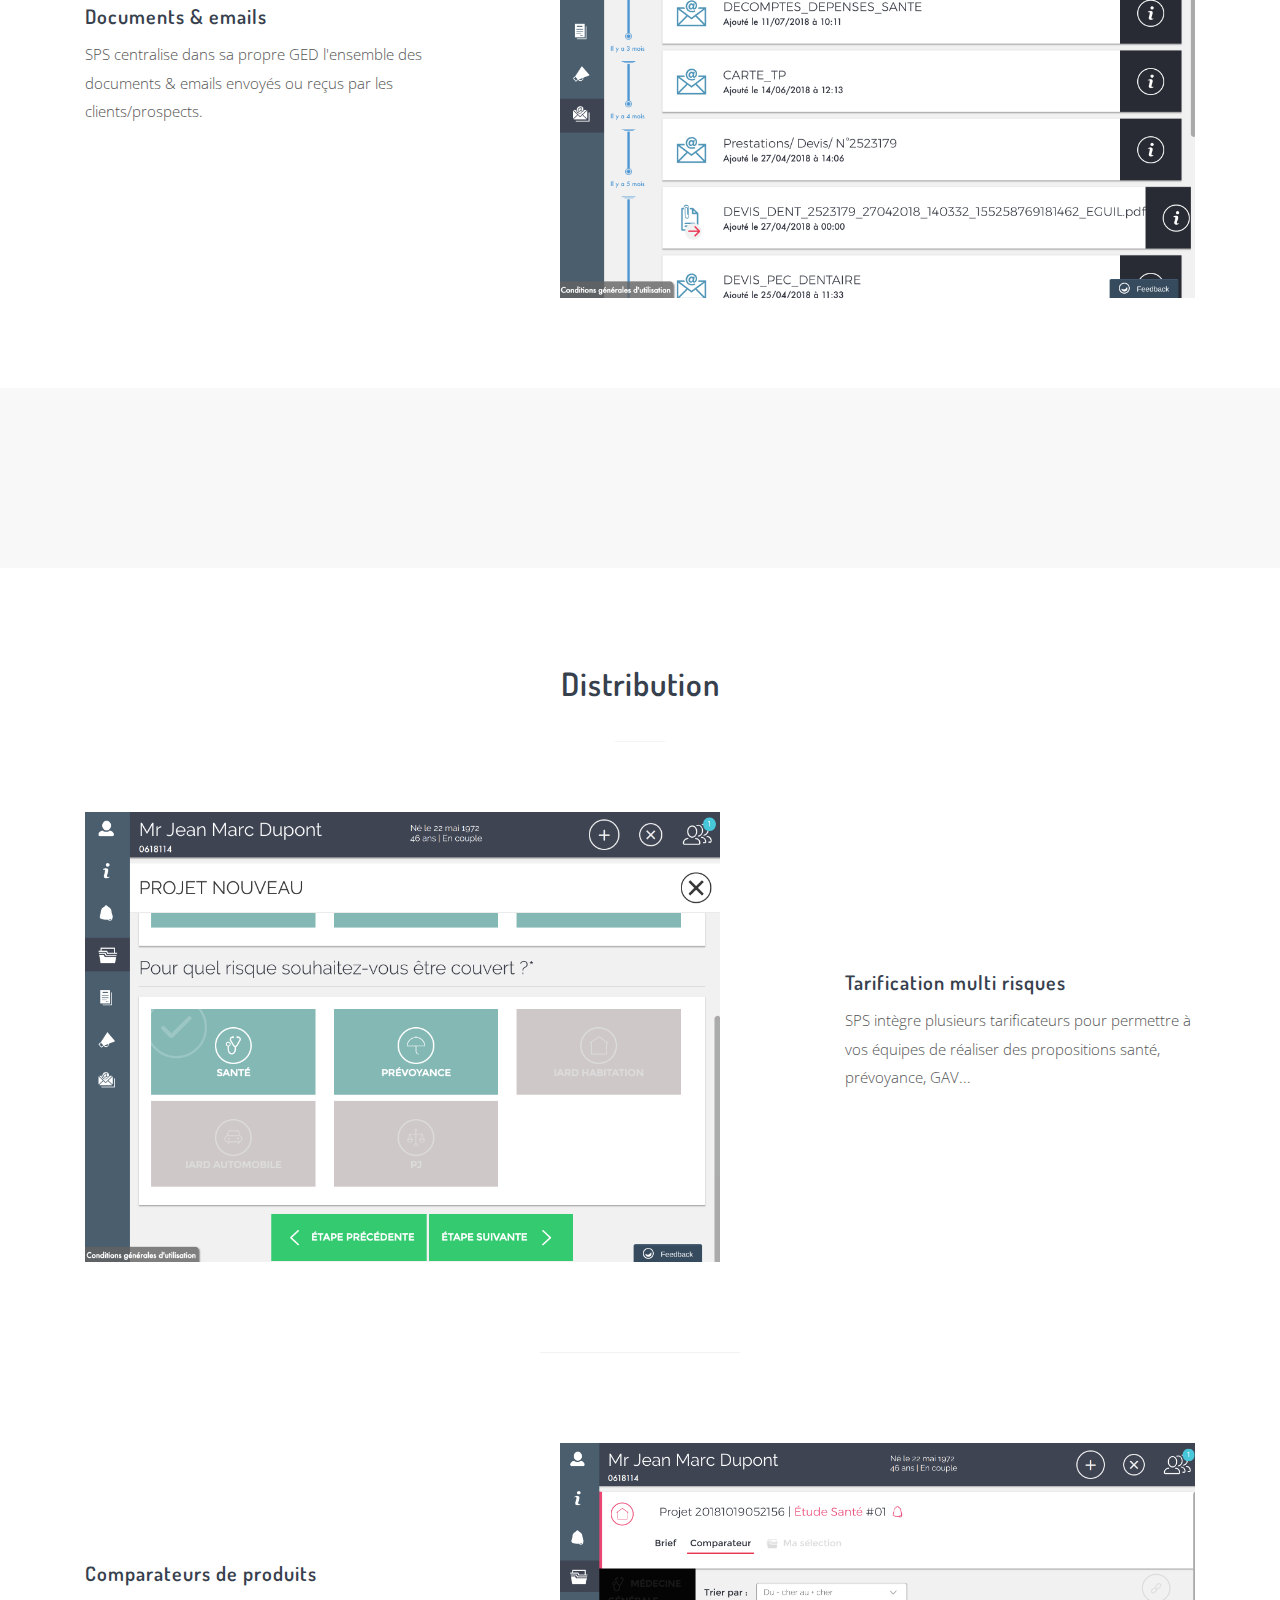
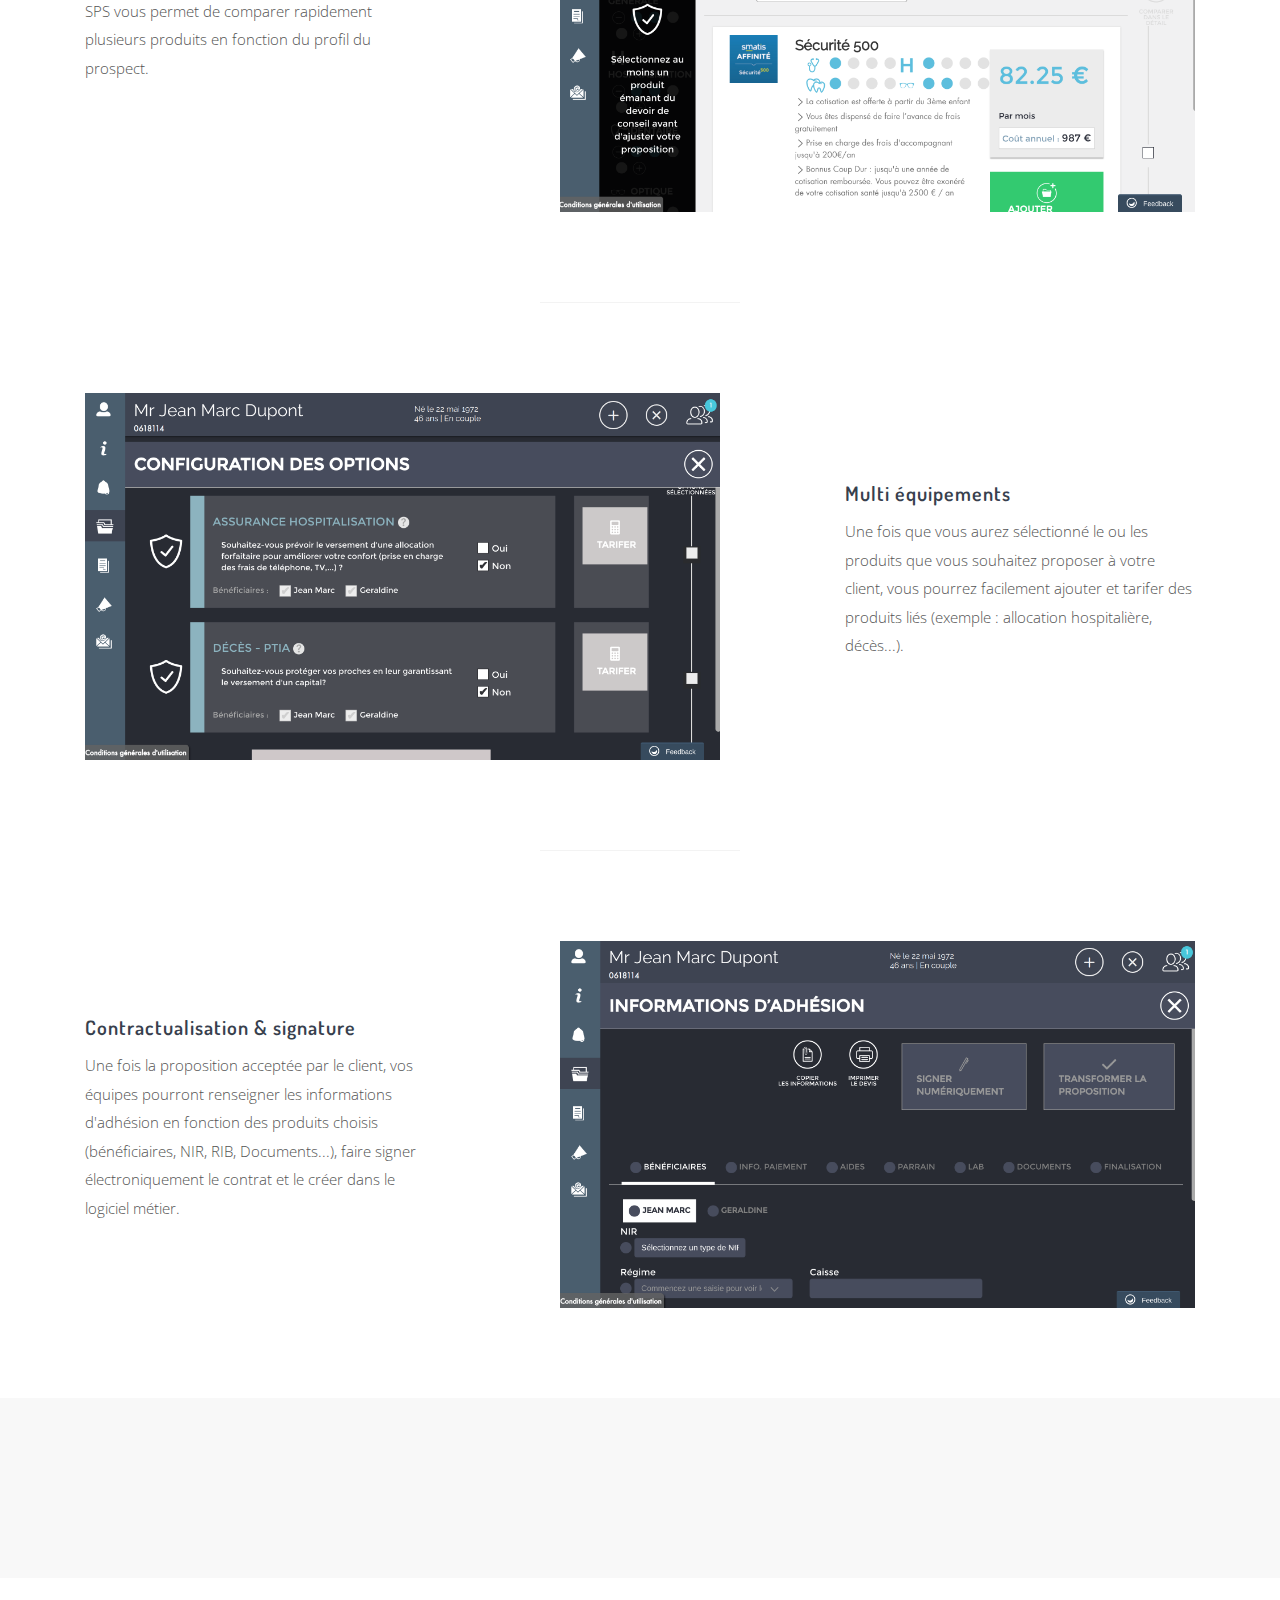
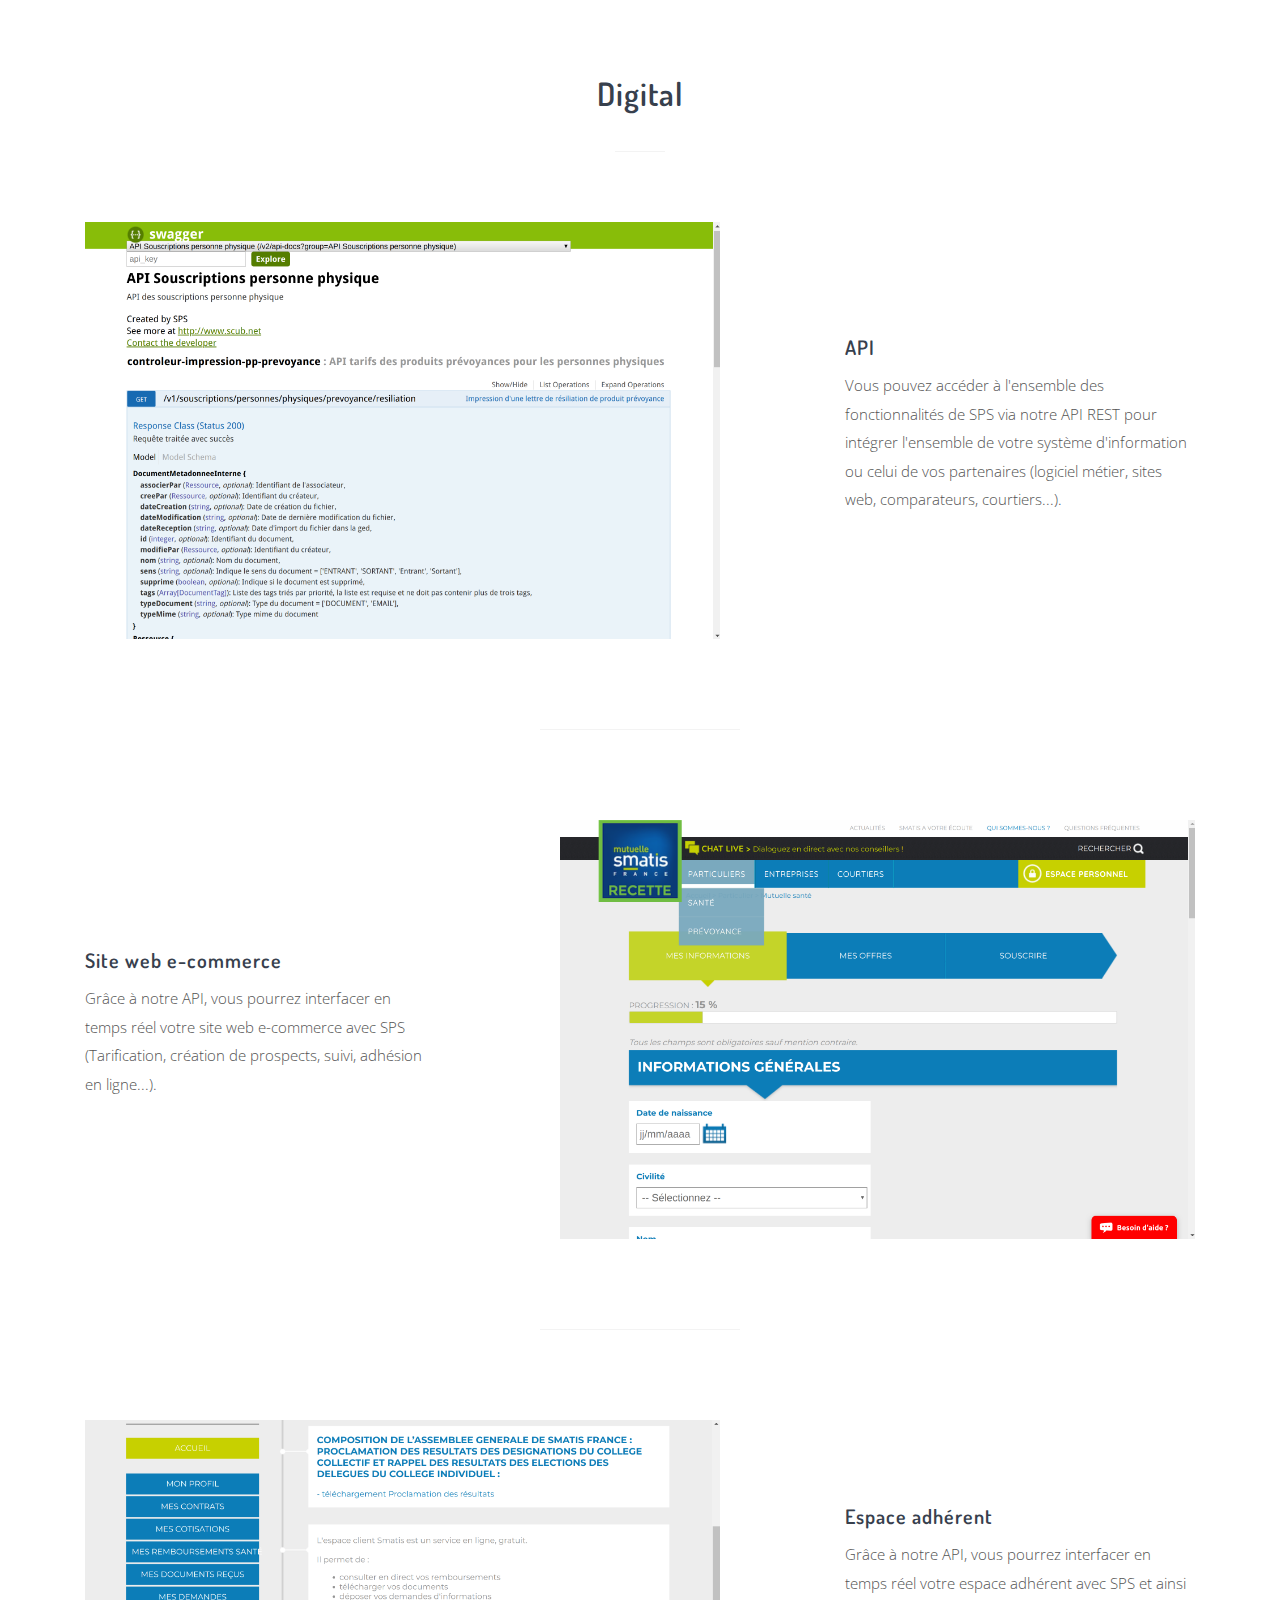
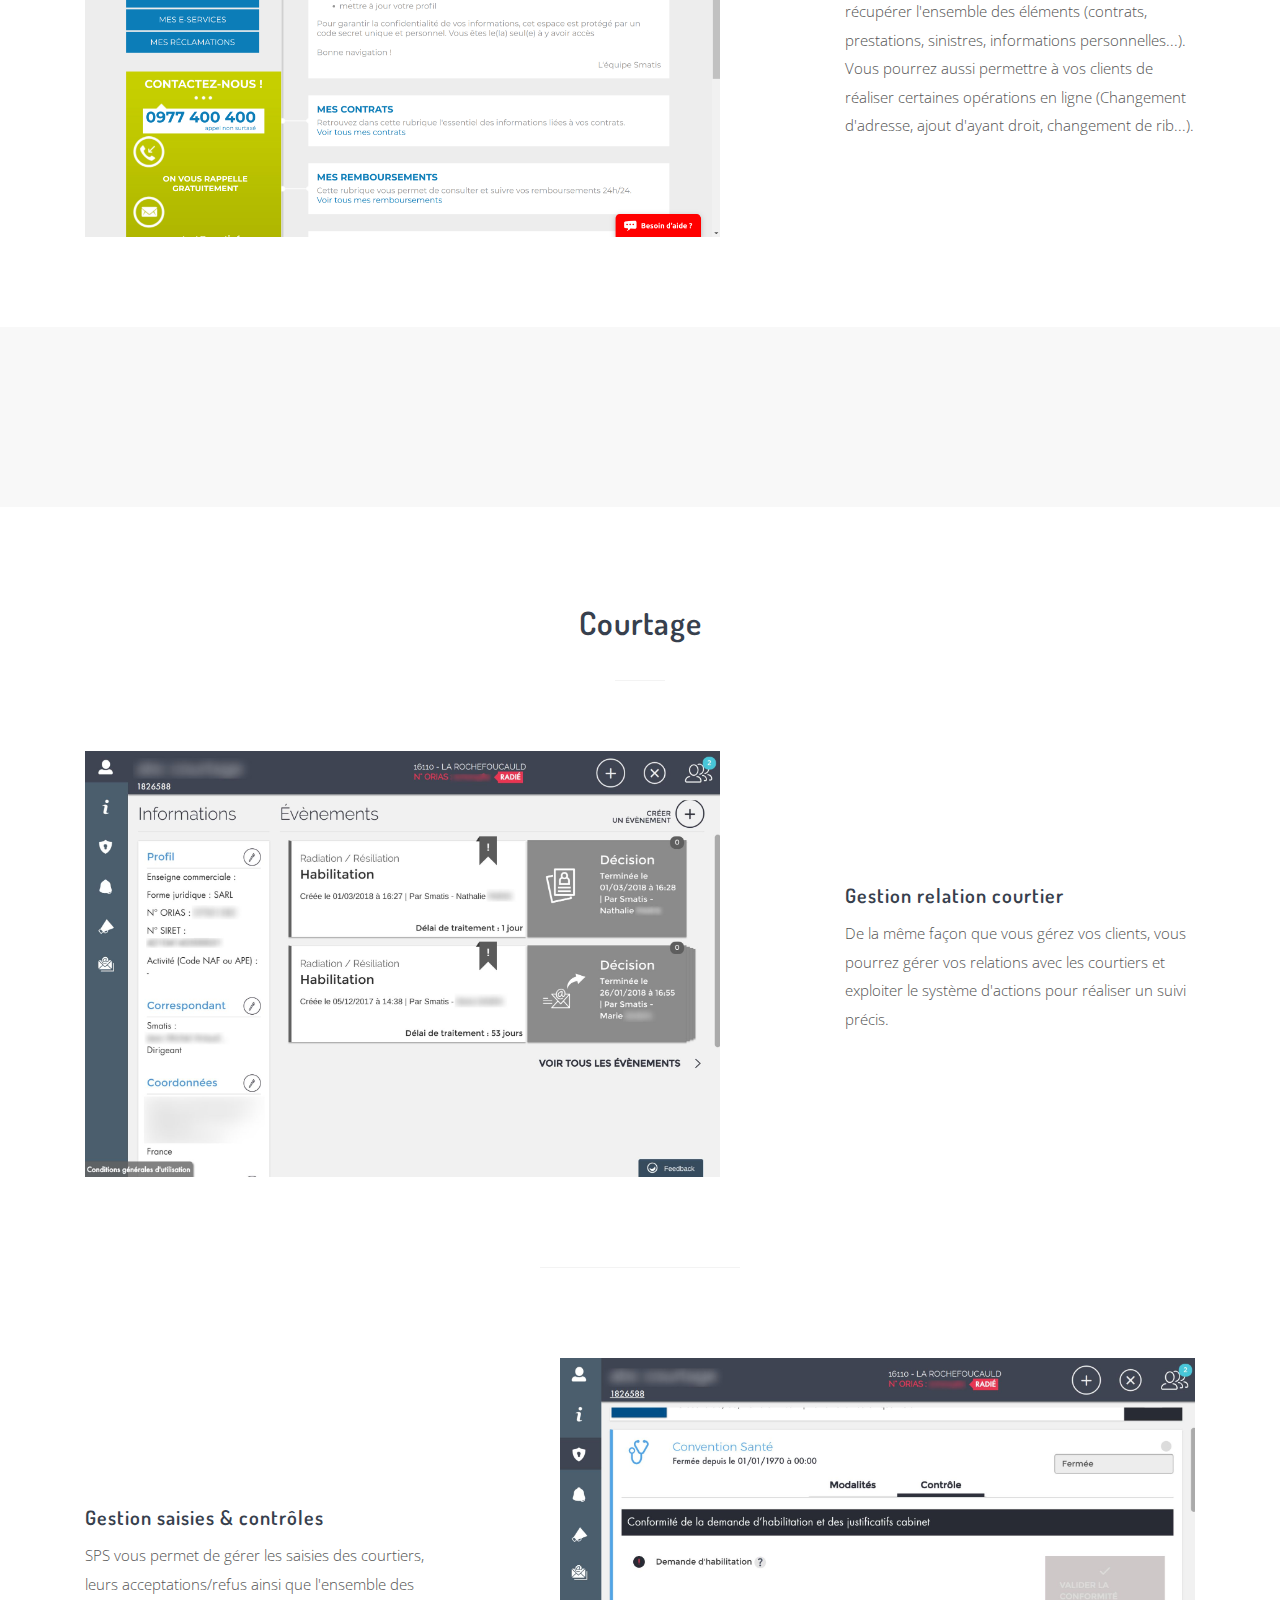
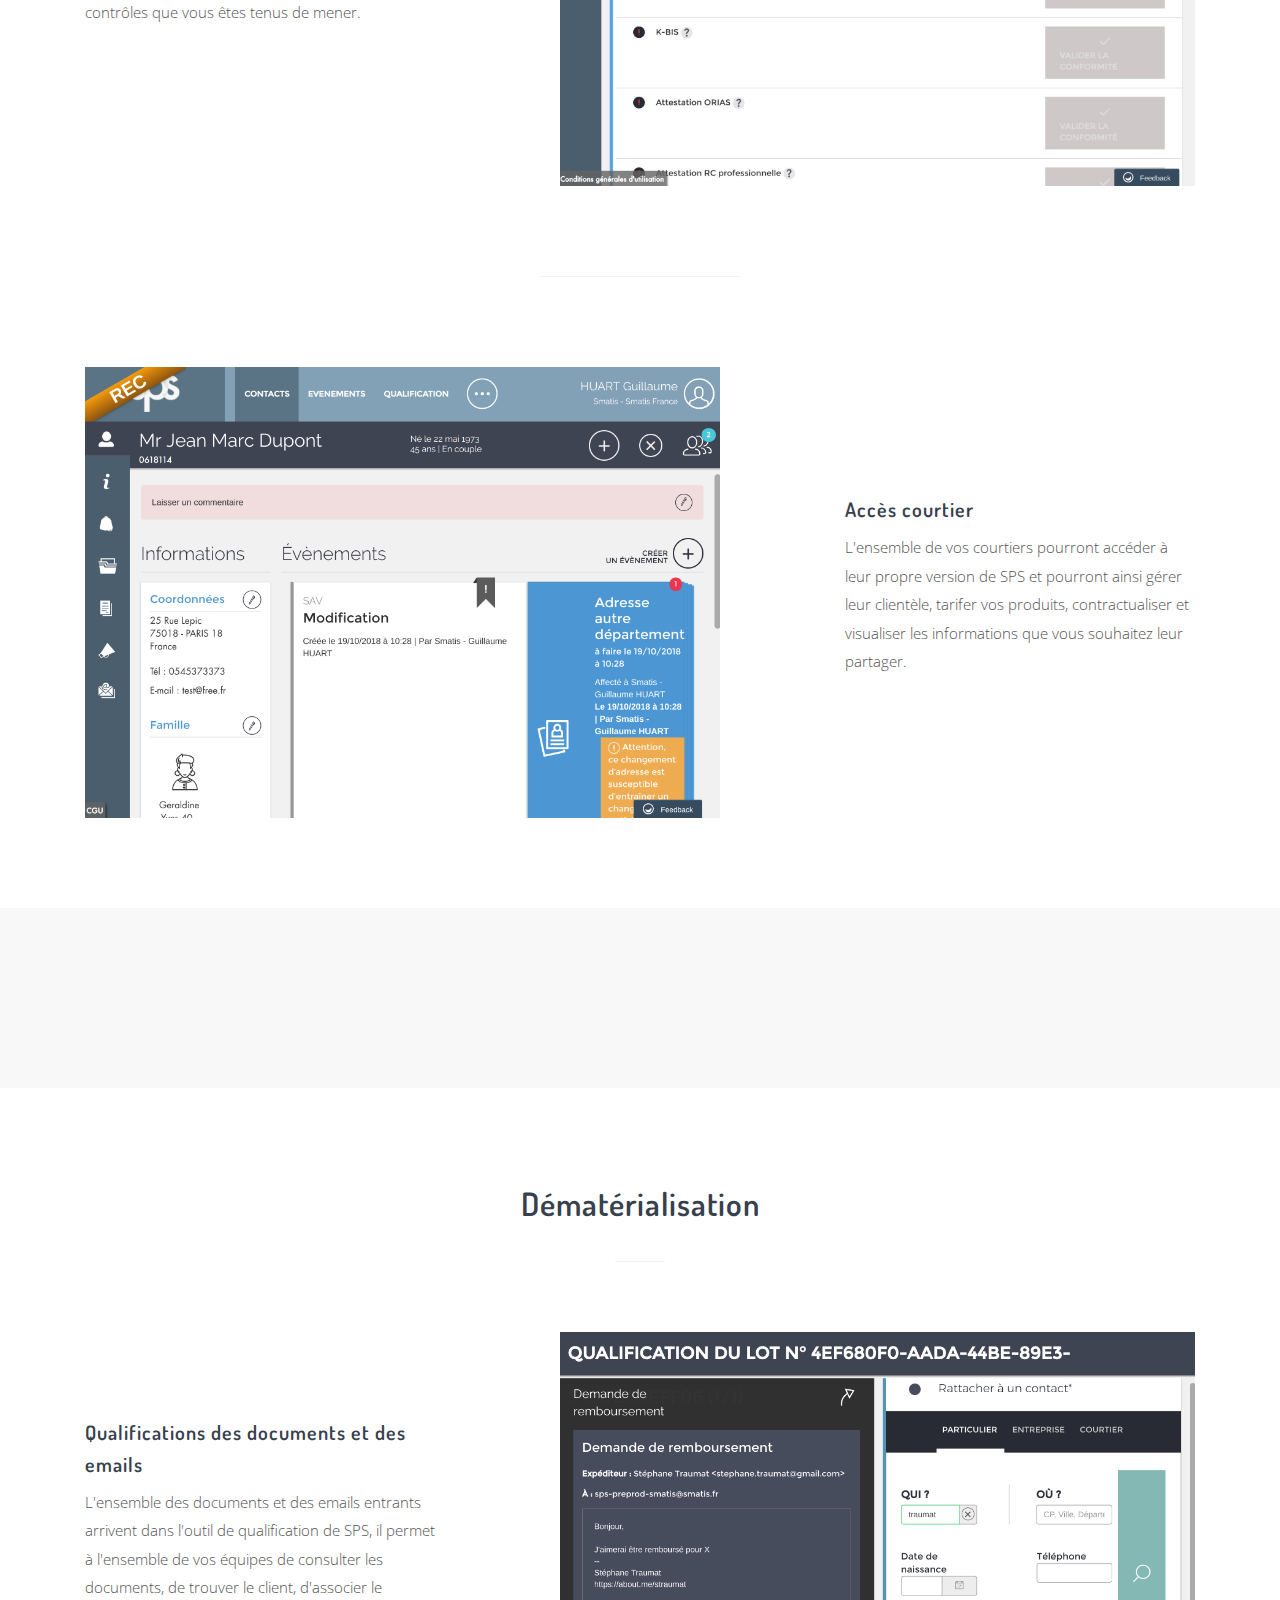
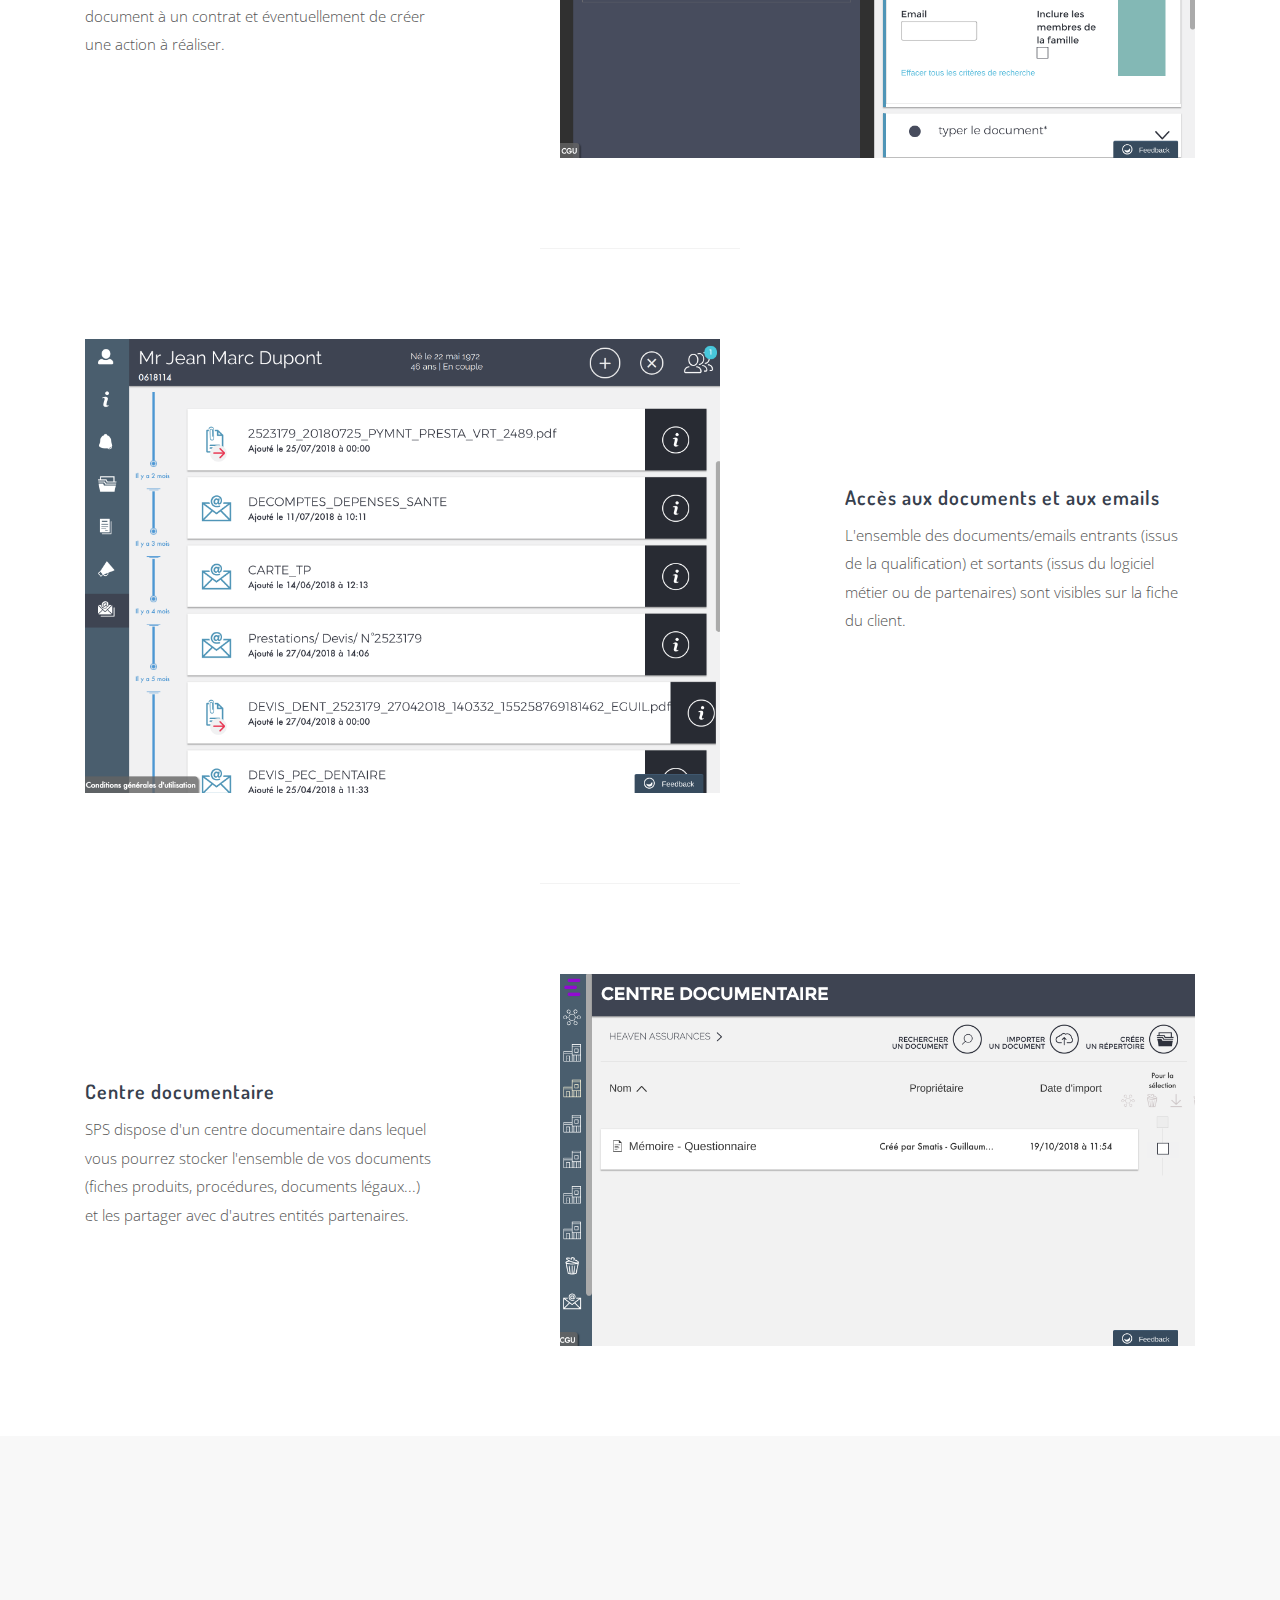
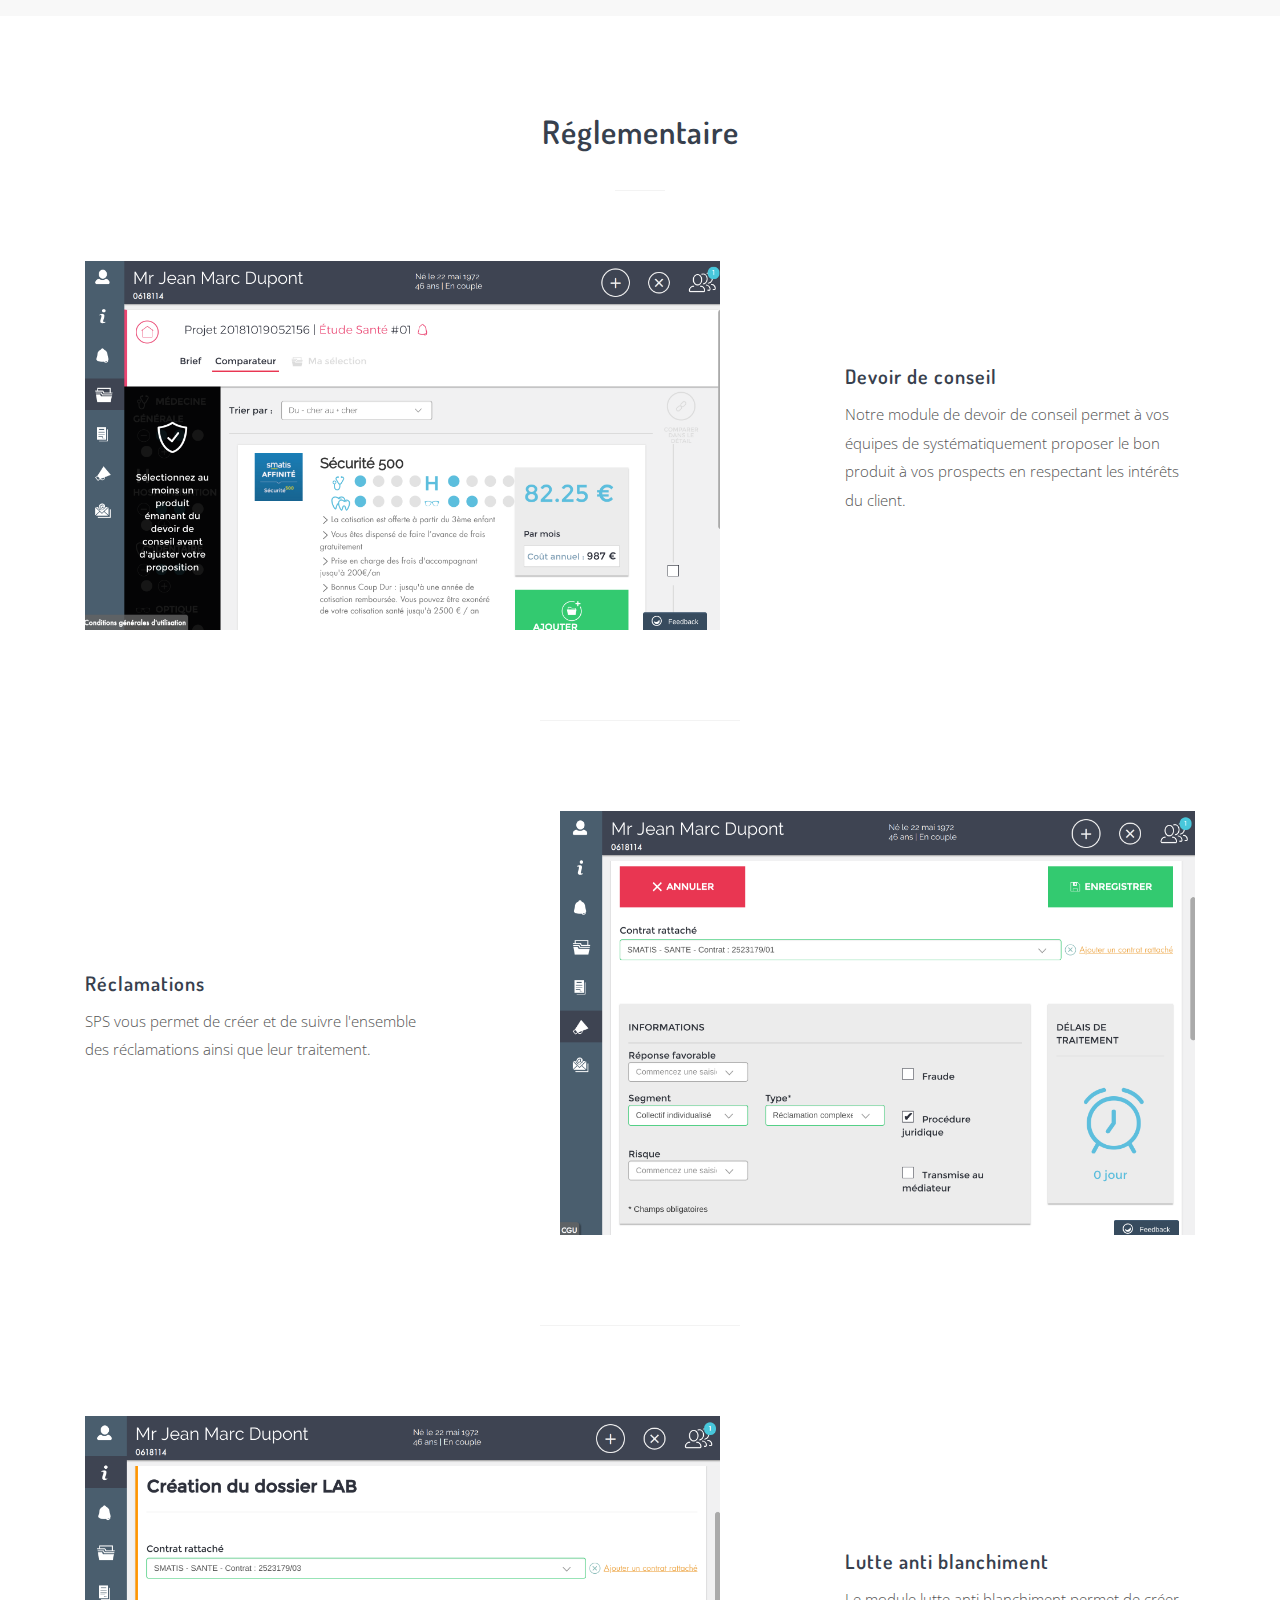
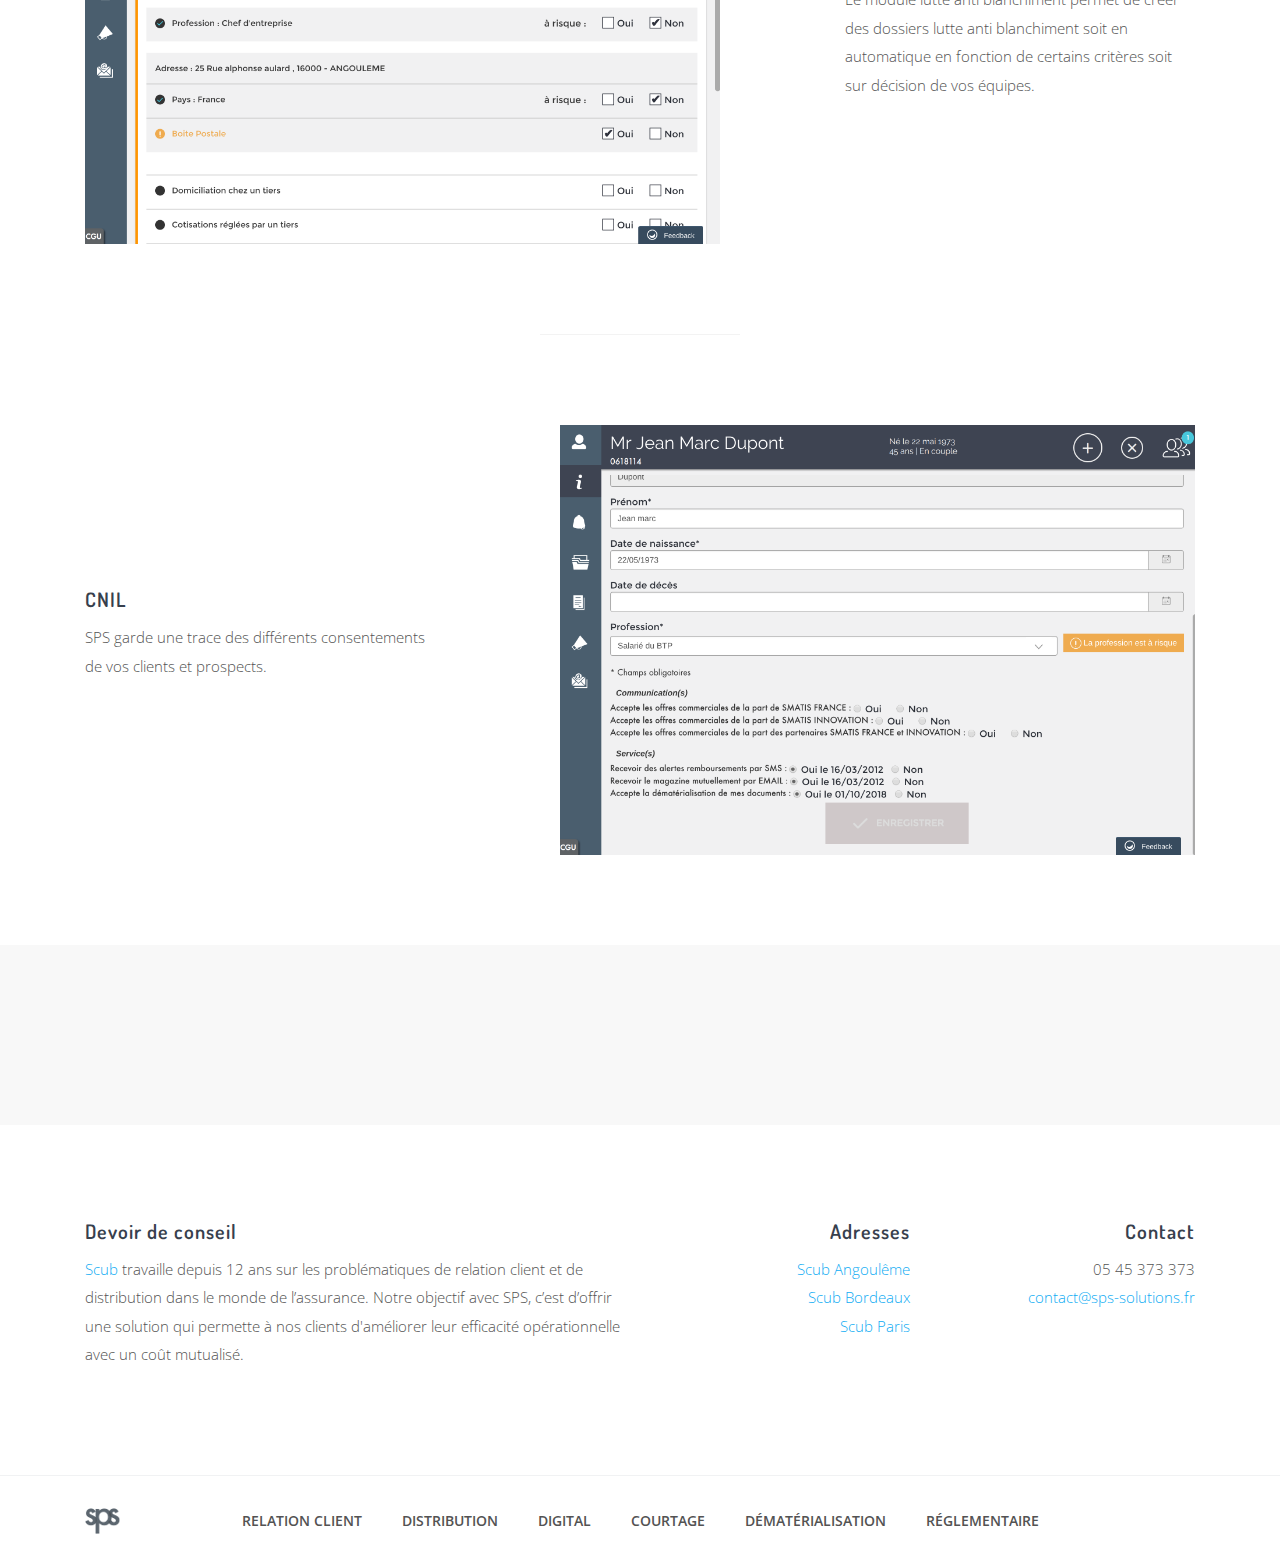
==== commit be8bfe50: "Ajout d'une section contact" ====
--- a/index.html
+++ b/index.html
@@ -71,7 +71,7 @@
                                             data-scrollto="section-dematerialisation">Dématérialisation</a></li>
                     <li class="nav-item"><a class="nav-link" href="#" data-scrollto="section-reglementaire">Réglementaire</a>
                     </li>
-                    <li class="nav-item"><a class="nav-link" href="mailto:contact@sps-solutions.fr">Contact</a></li>
+                    <li class="nav-item"><a class="nav-link" href="#" data-scrollto="section-contact">Contact</a></li>
                     <li class="nav-item"><a class="nav-link" href="https://twitter.com/spssolutions_fr"
                                             target="twitter"><i class="fab fa-twitter"></i></a></li>
                 </ul>
@@ -88,7 +88,7 @@
 
         <div class="row h-full align-items-center text-center text-lg-left">
 
-            <div class="offset-1 col-10 col-lg-3 offset-lg-1">
+            <div class="offset-1 col-10 col-lg-4 offset-lg-1">
                 <h1>SPS Solutions</h1>
                 <p class="lead mx-auto"><strong>Solutions</strong> pour l'<strong>amélioration</strong> de l'<strong>efficacité
                     opérationnelle</strong> des <strong>assureurs</strong>, <strong>mutuelles</strong> et <strong>courtiers</strong>.
@@ -111,7 +111,7 @@
                 </p>
             </div>
 
-            <div class="col-12 col-lg-6 offset-lg-1 hidden-md-down">
+            <div class="col-12 col-lg-5 offset-lg-1 hidden-md-down">
                 <img class="shadow-4 mt-80" src="assets/img/sps/accueil.png" alt="SPS - Ecran d'accueil">
             </div>
 
@@ -578,6 +578,44 @@
             </div>
             <!-- =================================================================================================== -->
 
+        </div>
+    </section>
+    <section class="section bg-gray">
+        <div class="container">
+        </div>
+    </section>
+    <!-- =========================================================================================================== -->
+
+    <!-- =========================================================================================================== -->
+    <!-- Contact -->
+    <section class="section text-center" id="section-contact">
+        <div class="container">
+            <div class="row">
+
+                <div class="col-12 col-md-6 text-left">
+                    <h5>Devoir de conseil</h5>
+                    <p><a href="https://www.scub.net/" target="scub">Scub</a> travaille depuis 12 ans sur les
+                        problématiques de relation client et de distribution dans le monde de l’assurance. Notre
+                        objectif avec SPS, c’est d’offrir une solution qui permette à nos clients d'améliorer leur
+                        efficacité opérationnelle avec un coût mutualisé.
+                    </p>
+                </div>
+
+                <div class="col-12 col-md-3 text-right">
+                    <h5>Adresses</h5>
+                    <p>
+                        <a href="https://goo.gl/maps/8qNx7ZHi8hs" target="maps-angouleme">Scub Angoulême</a><br>
+                        <a href="https://goo.gl/maps/qqeCZ6NDTyt" target="maps-bordeaux">Scub Bordeaux</a><br>
+                        <a href="https://goo.gl/maps/3vh17KKVPf22" target="maps-paris">Scub Paris</a>
+                    </p>
+                </div>
+
+                <div class="col-12 col-md-3 text-right">
+                    <h5>Contact</h5>
+                    <p>05 45 373 373<br><a href="mailto:contact@sps-solutions.fr">contact@sps-solutions.fr</a></p>
+                </div>
+
+            </div>
         </div>
     </section>
     <!-- =========================================================================================================== -->
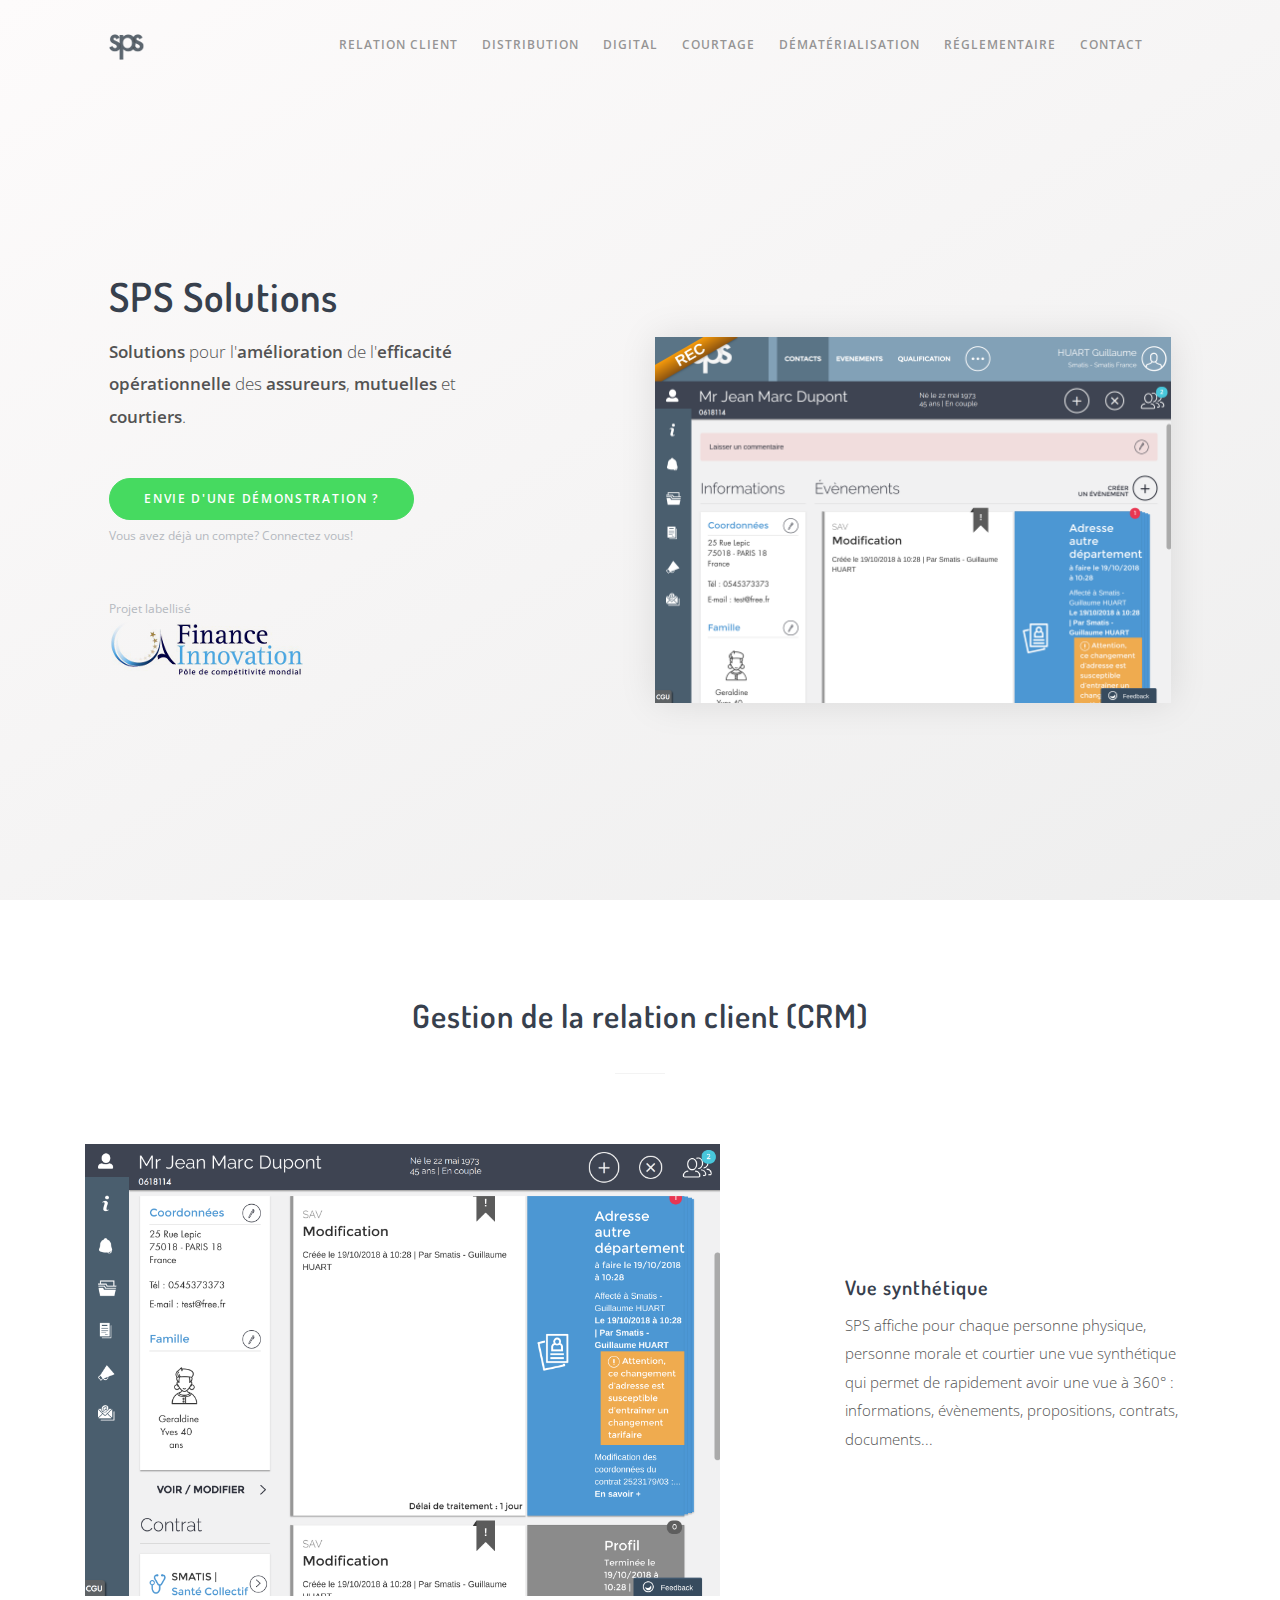
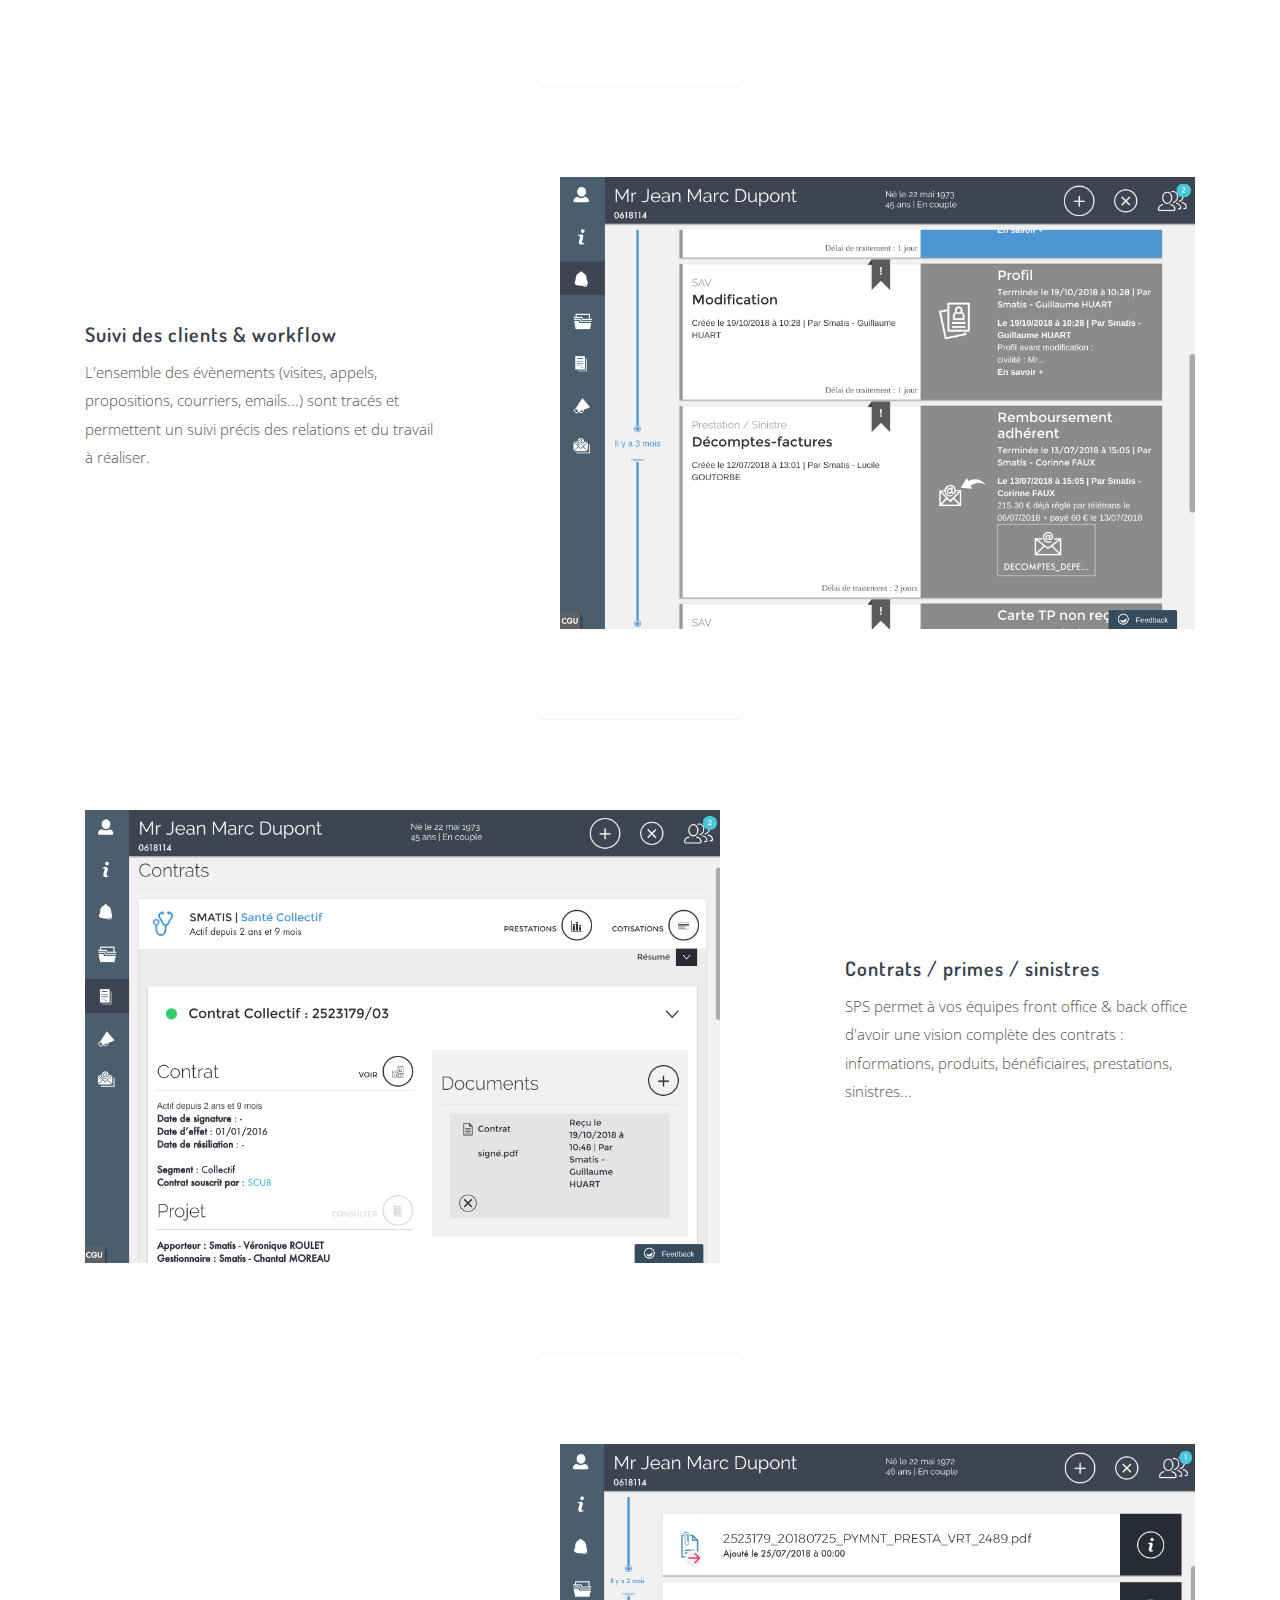
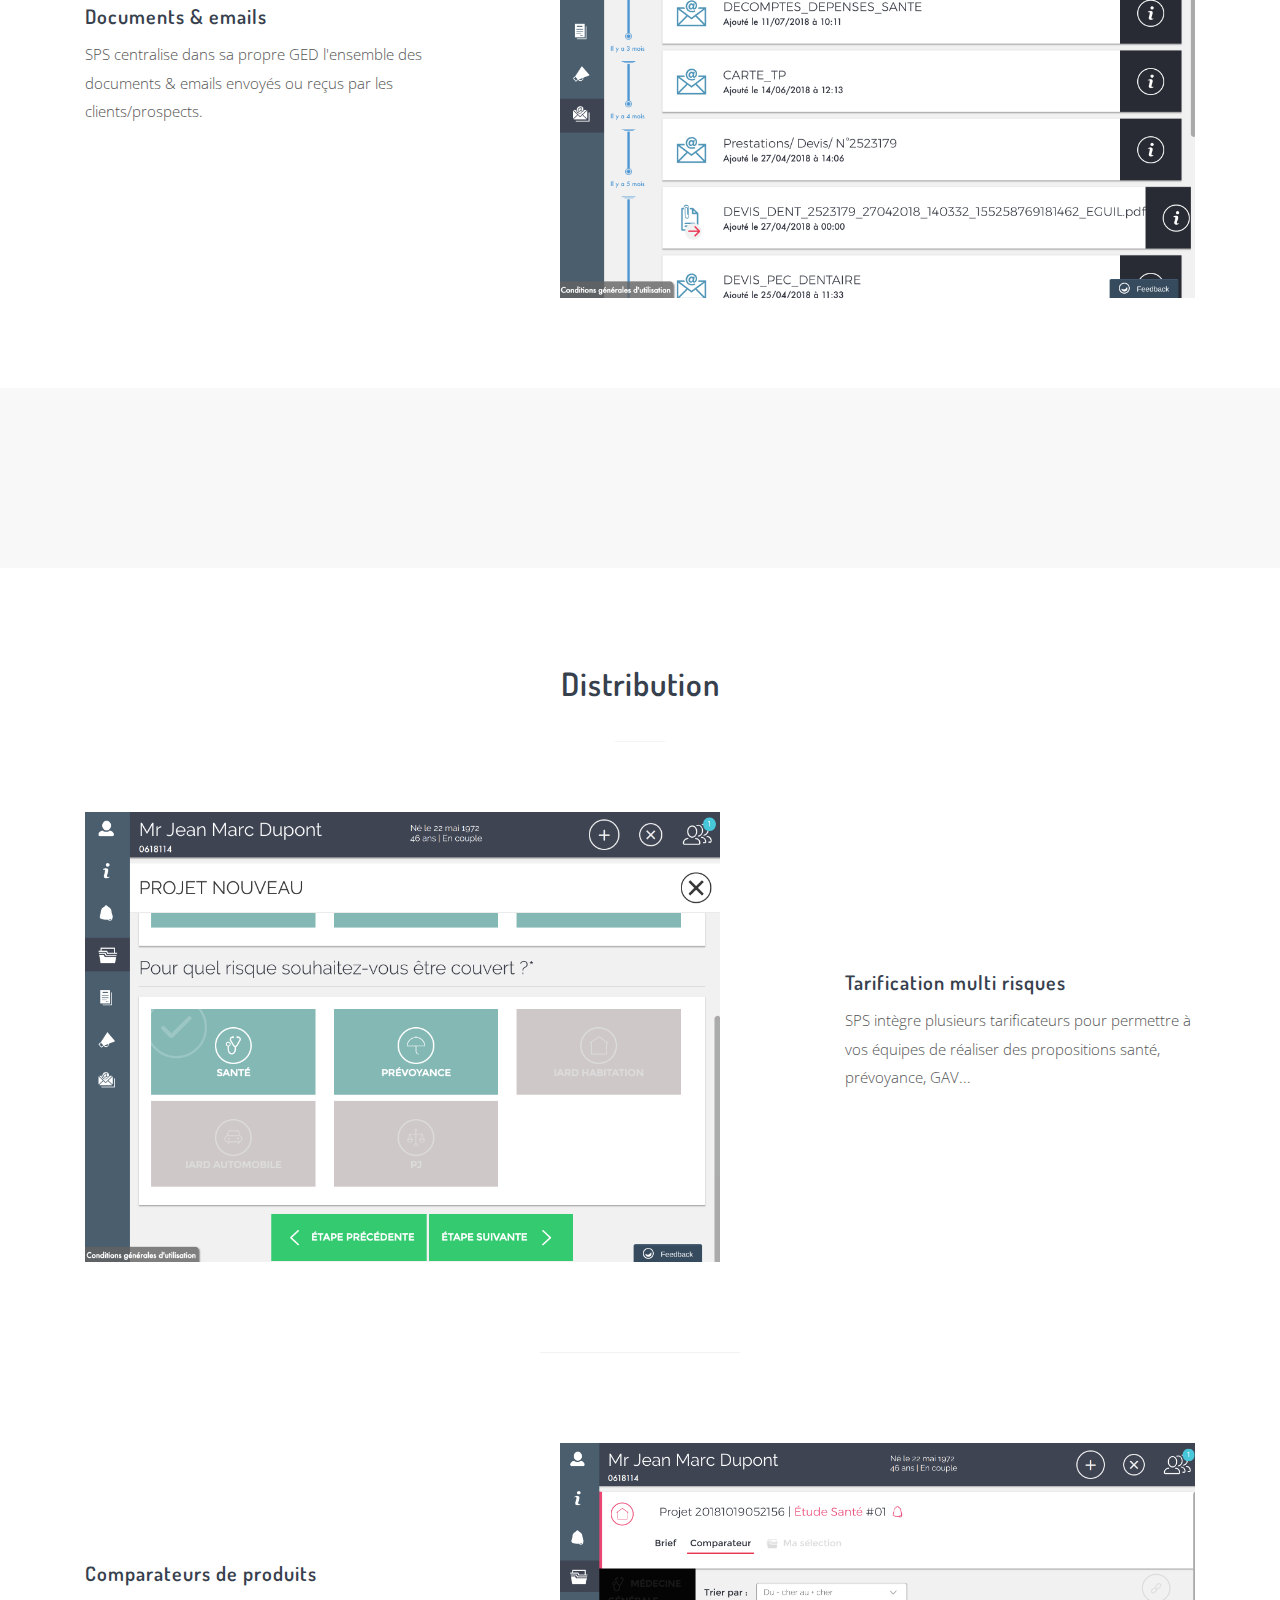
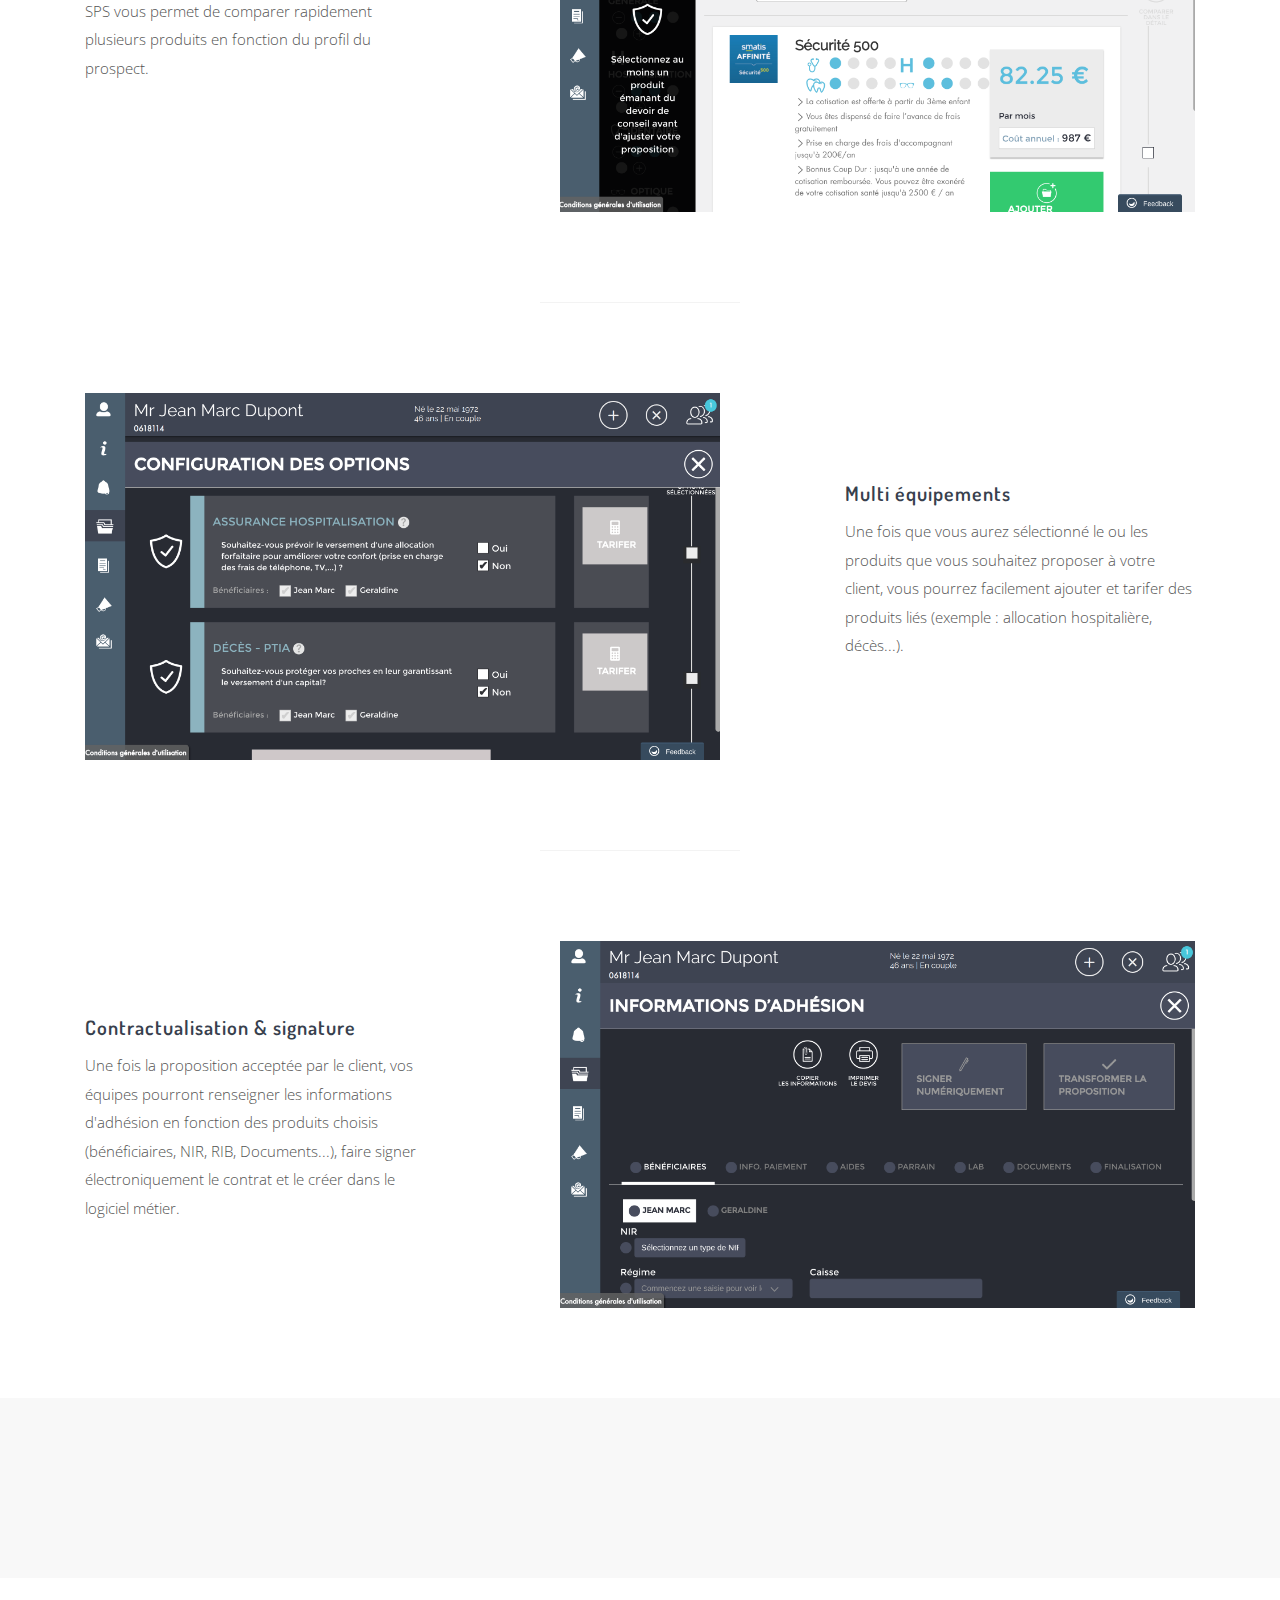
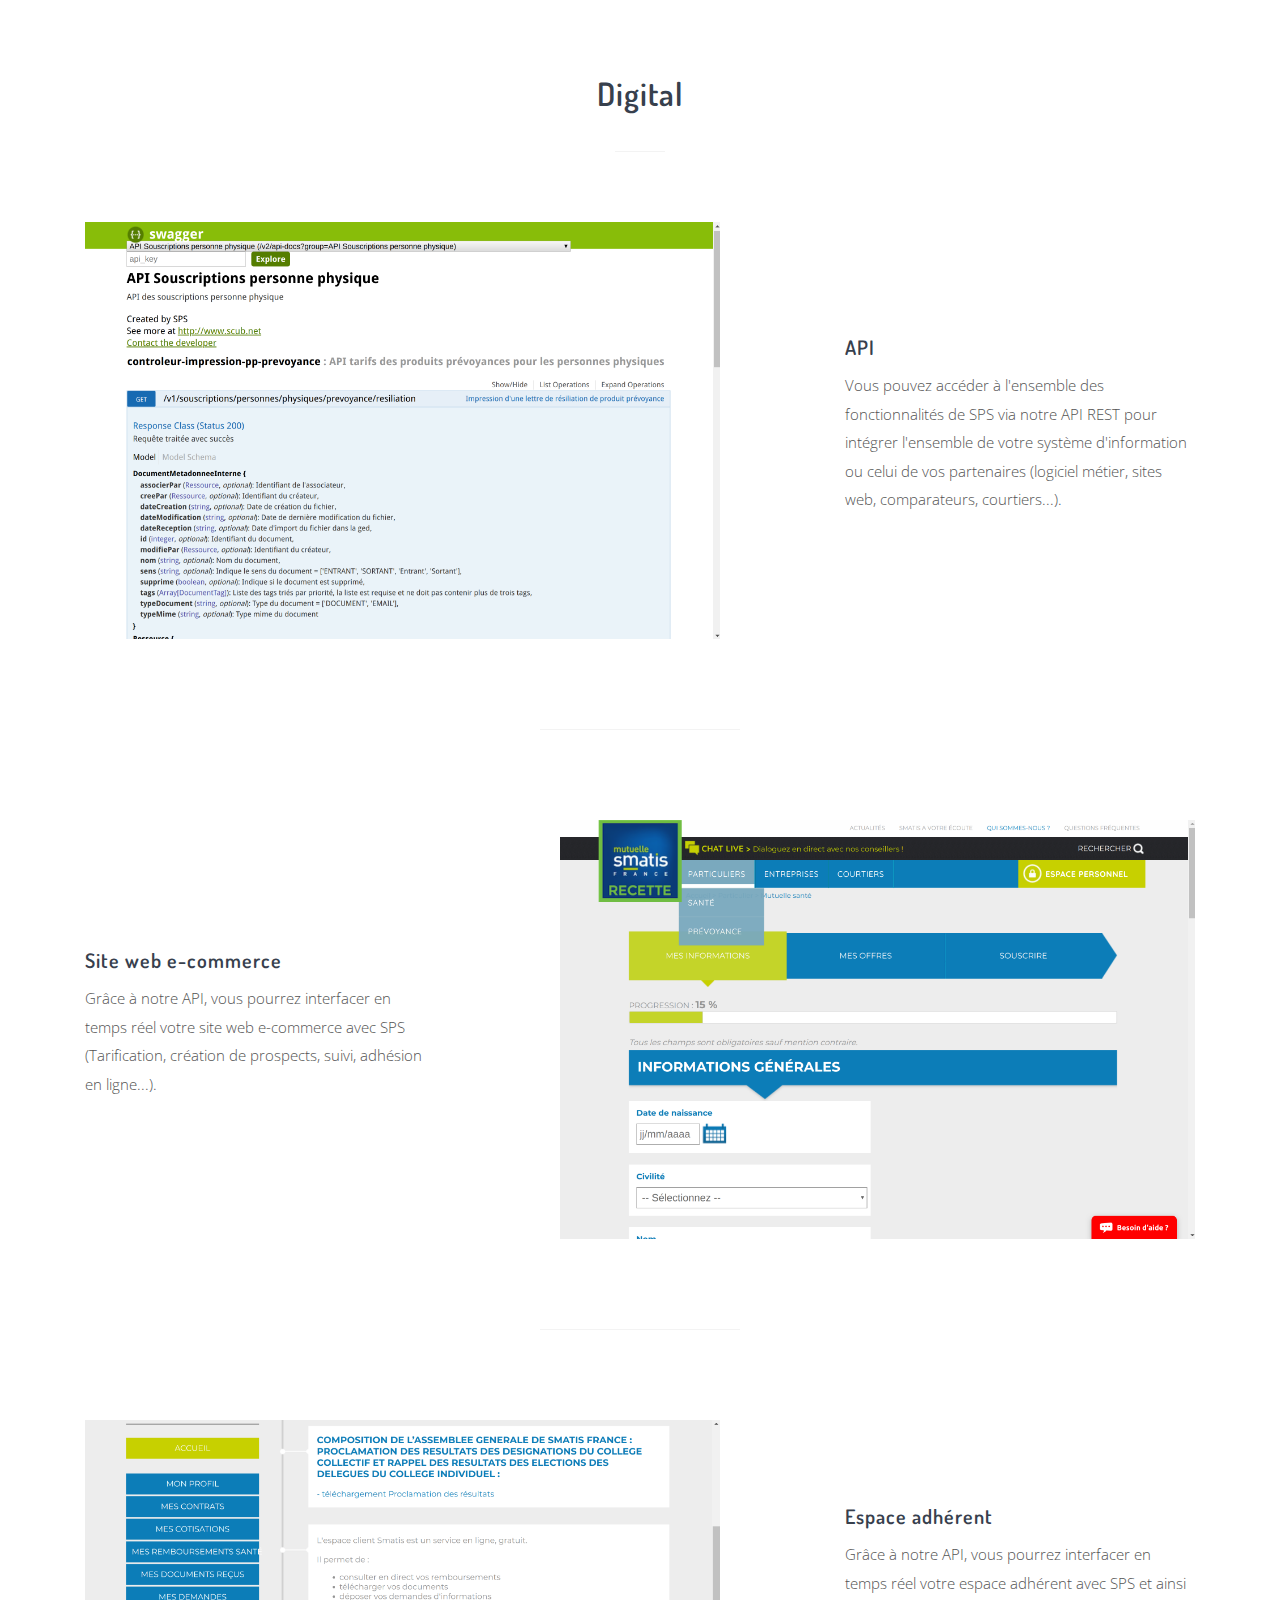
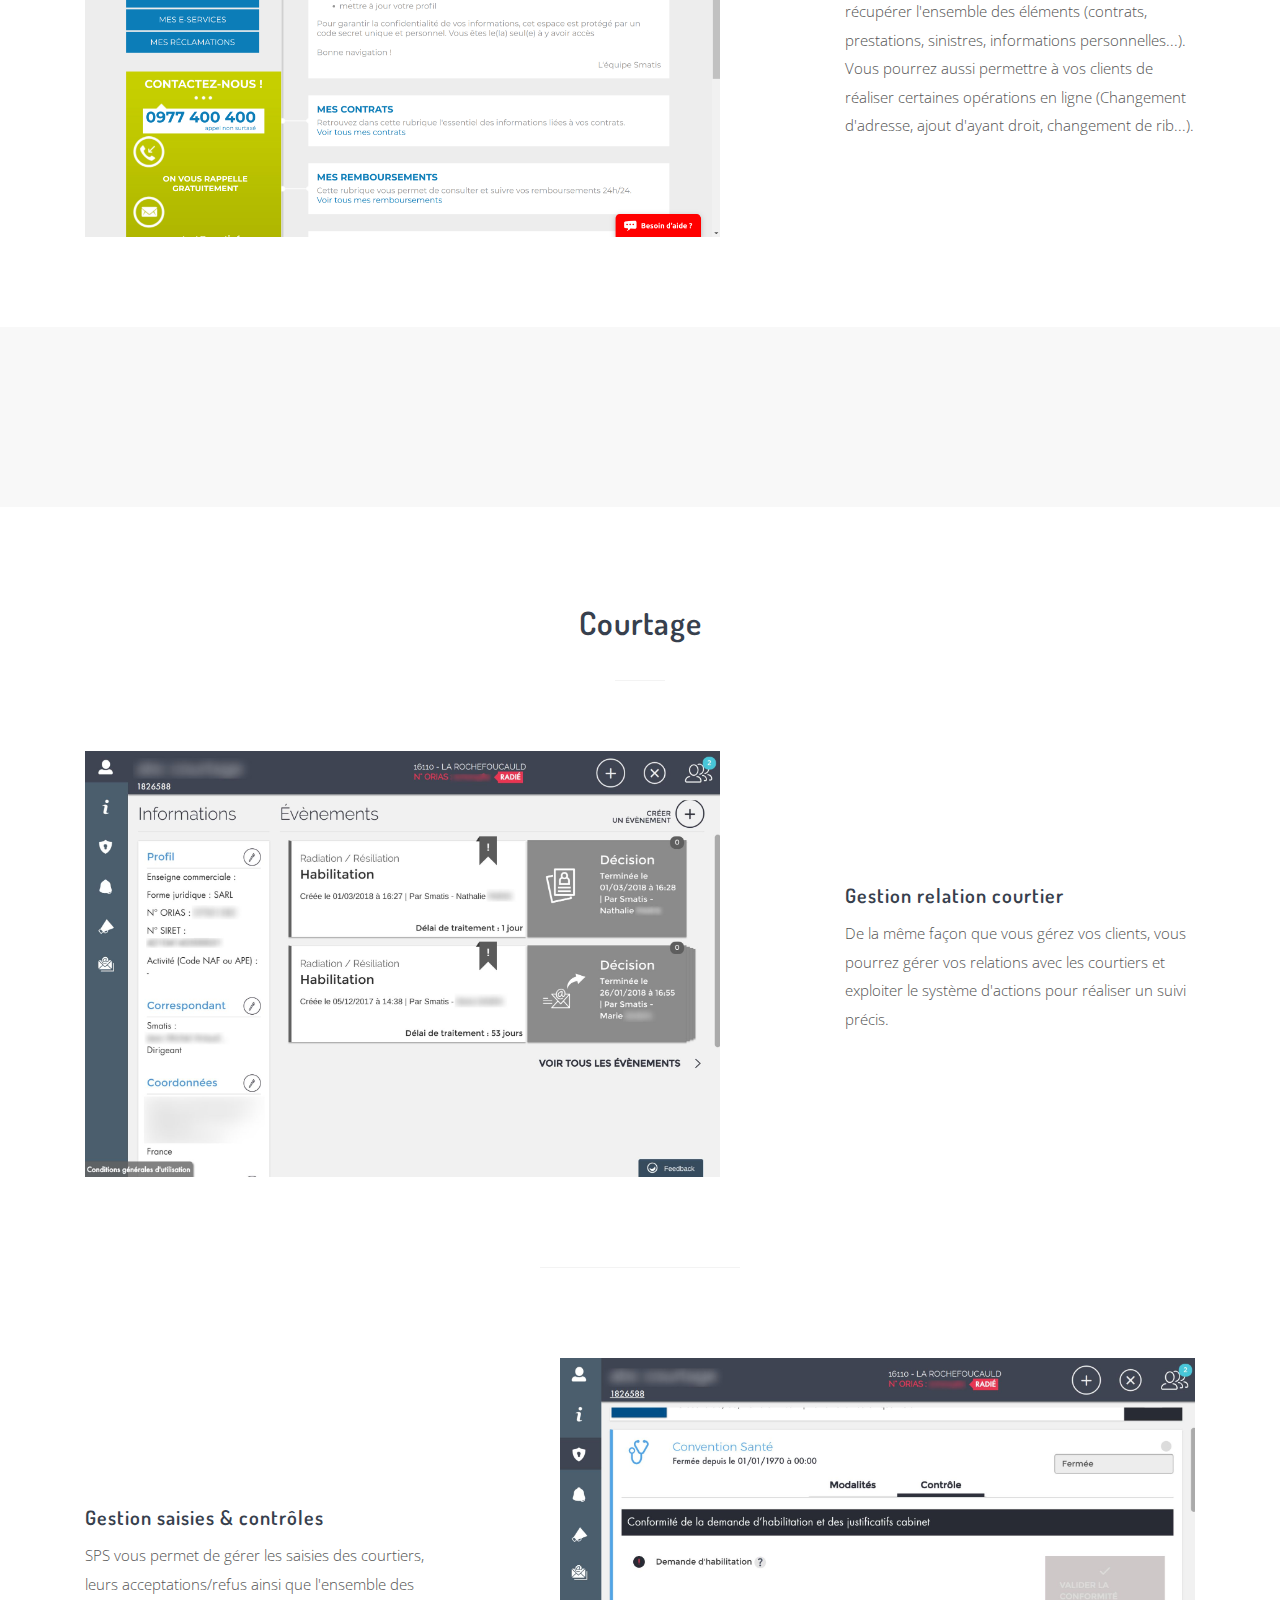
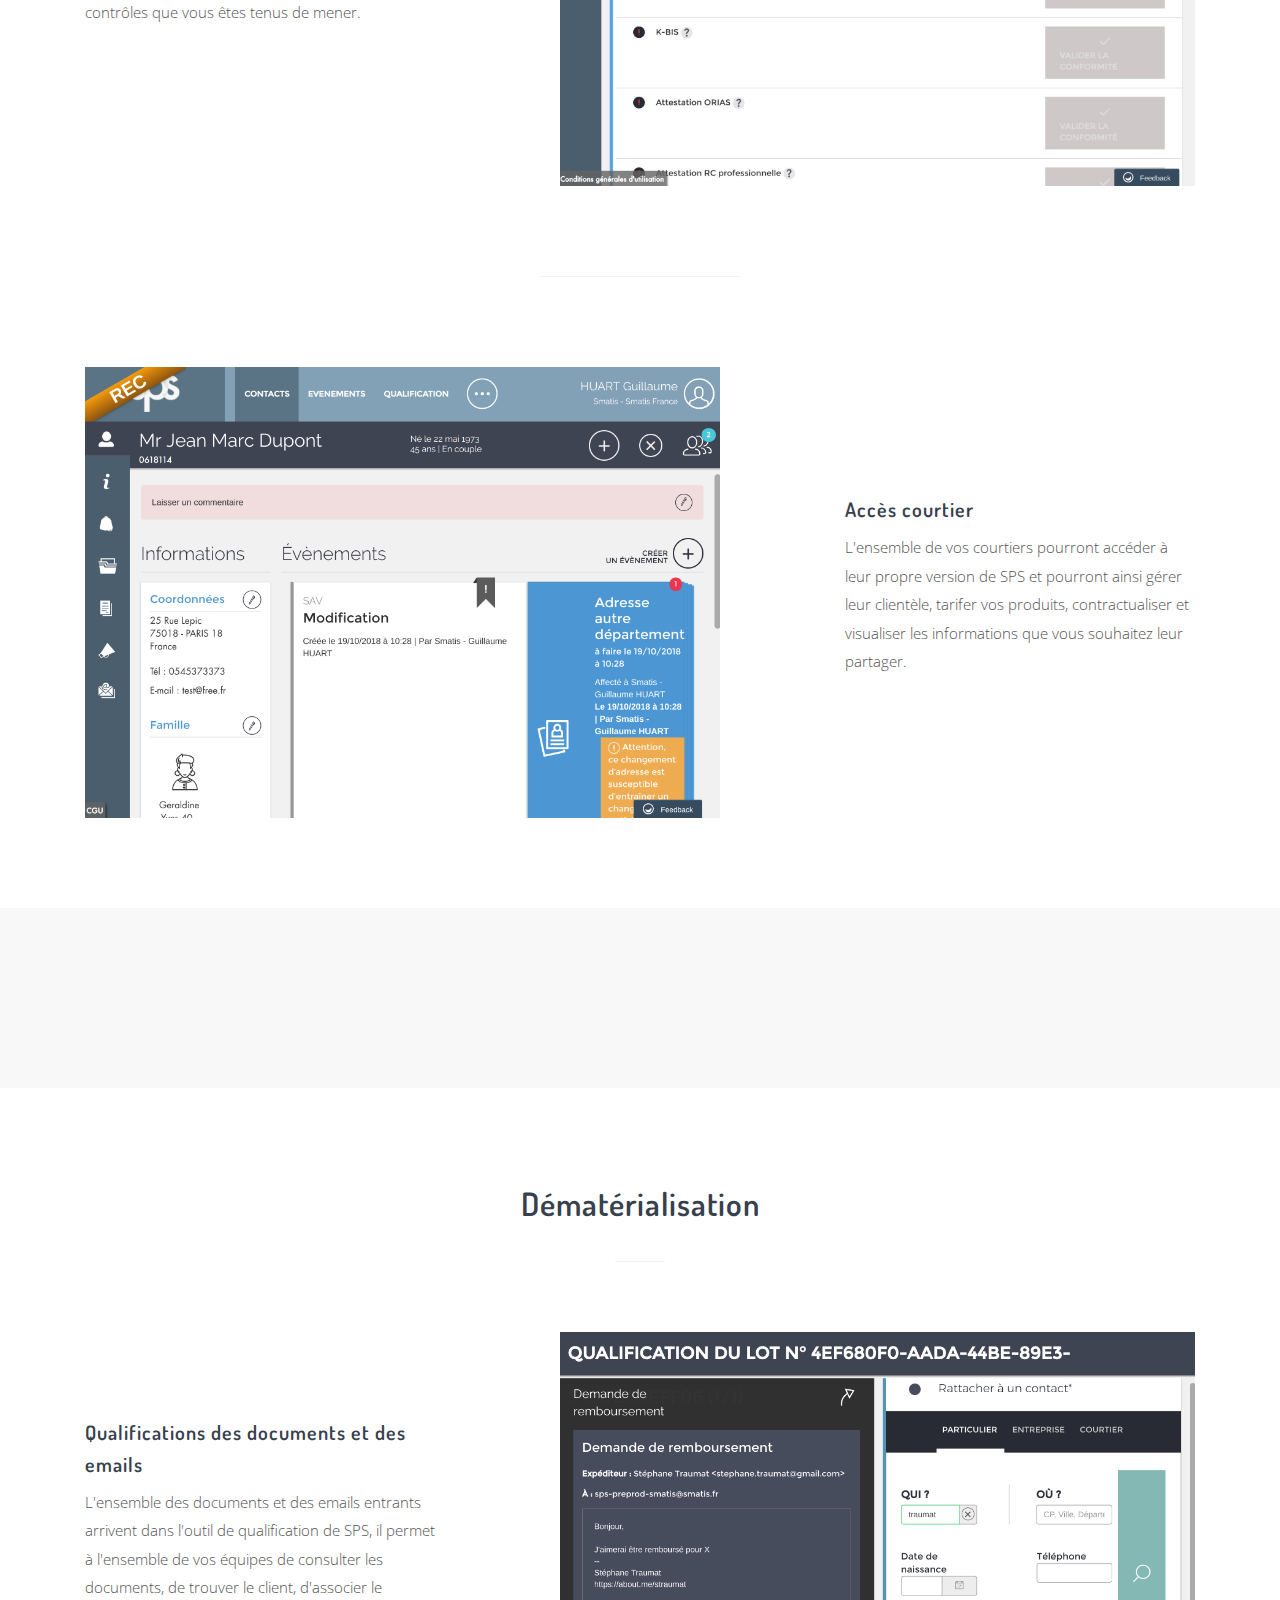
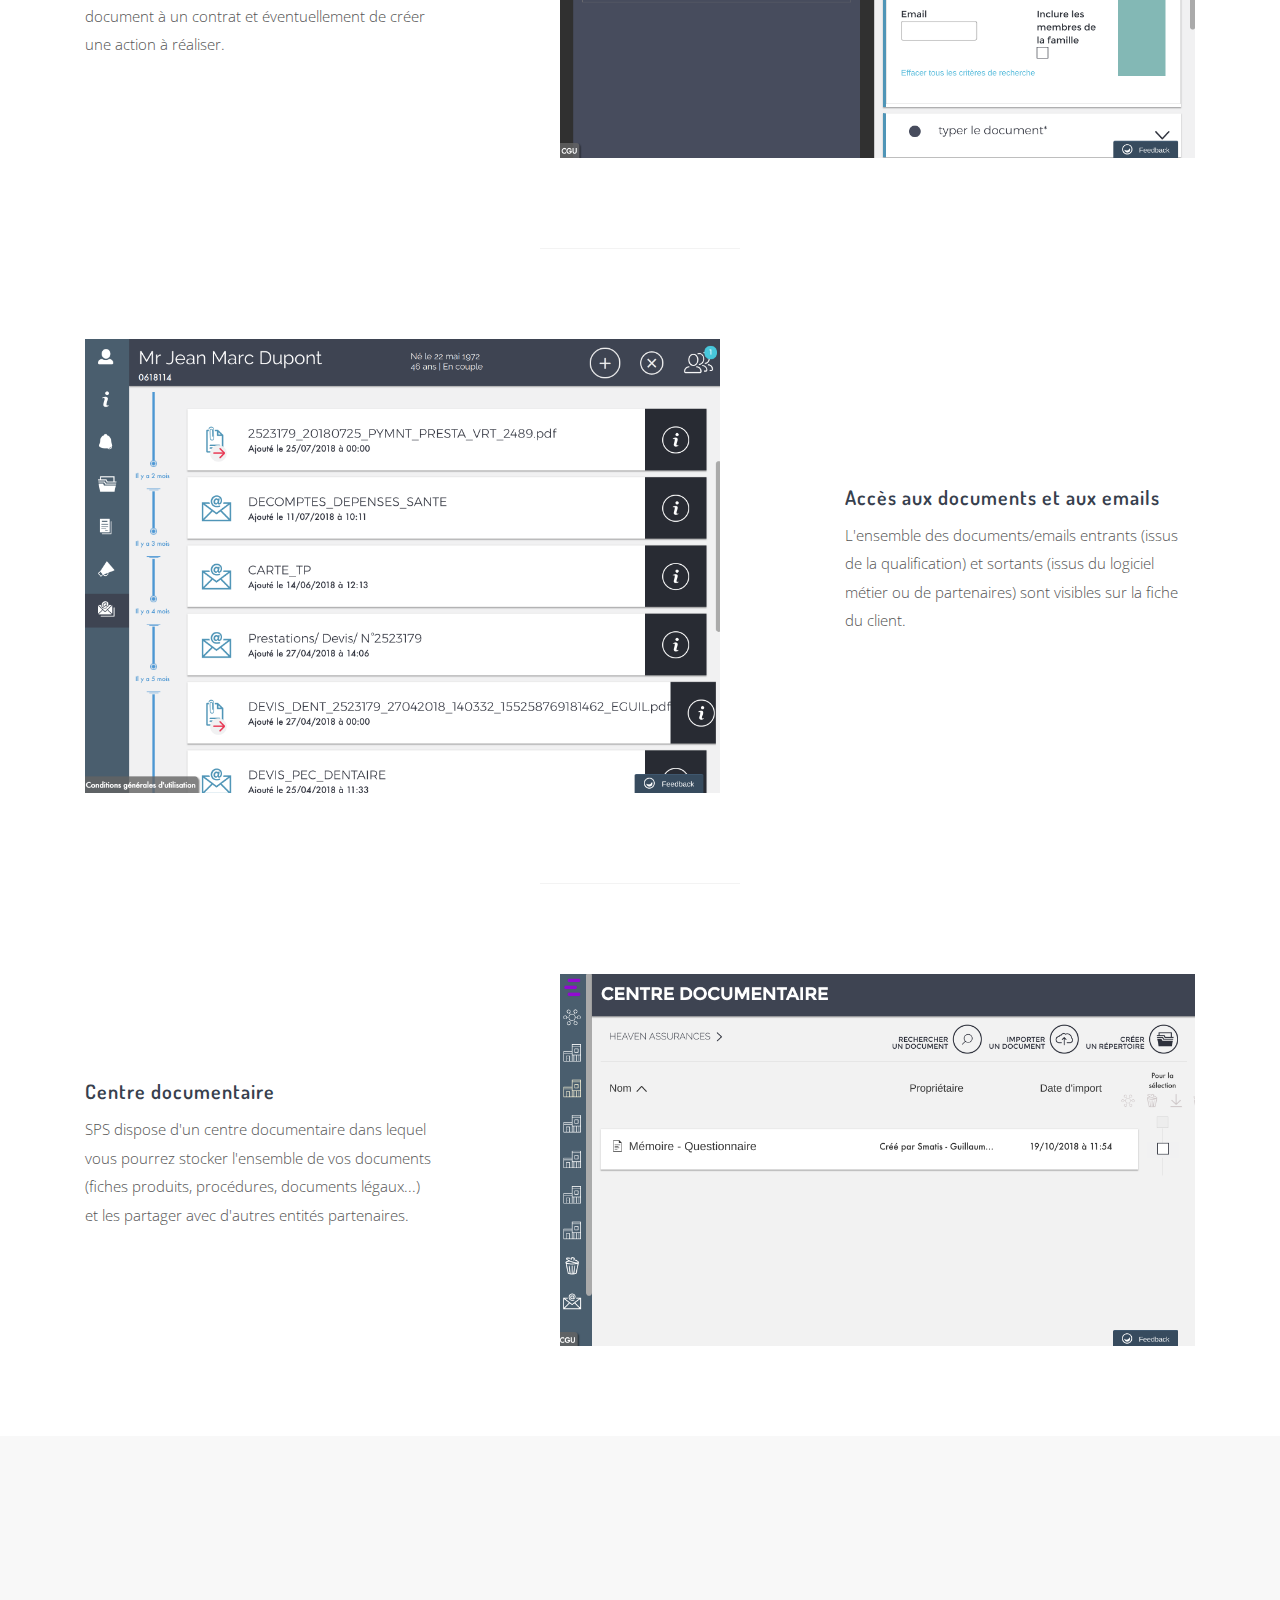
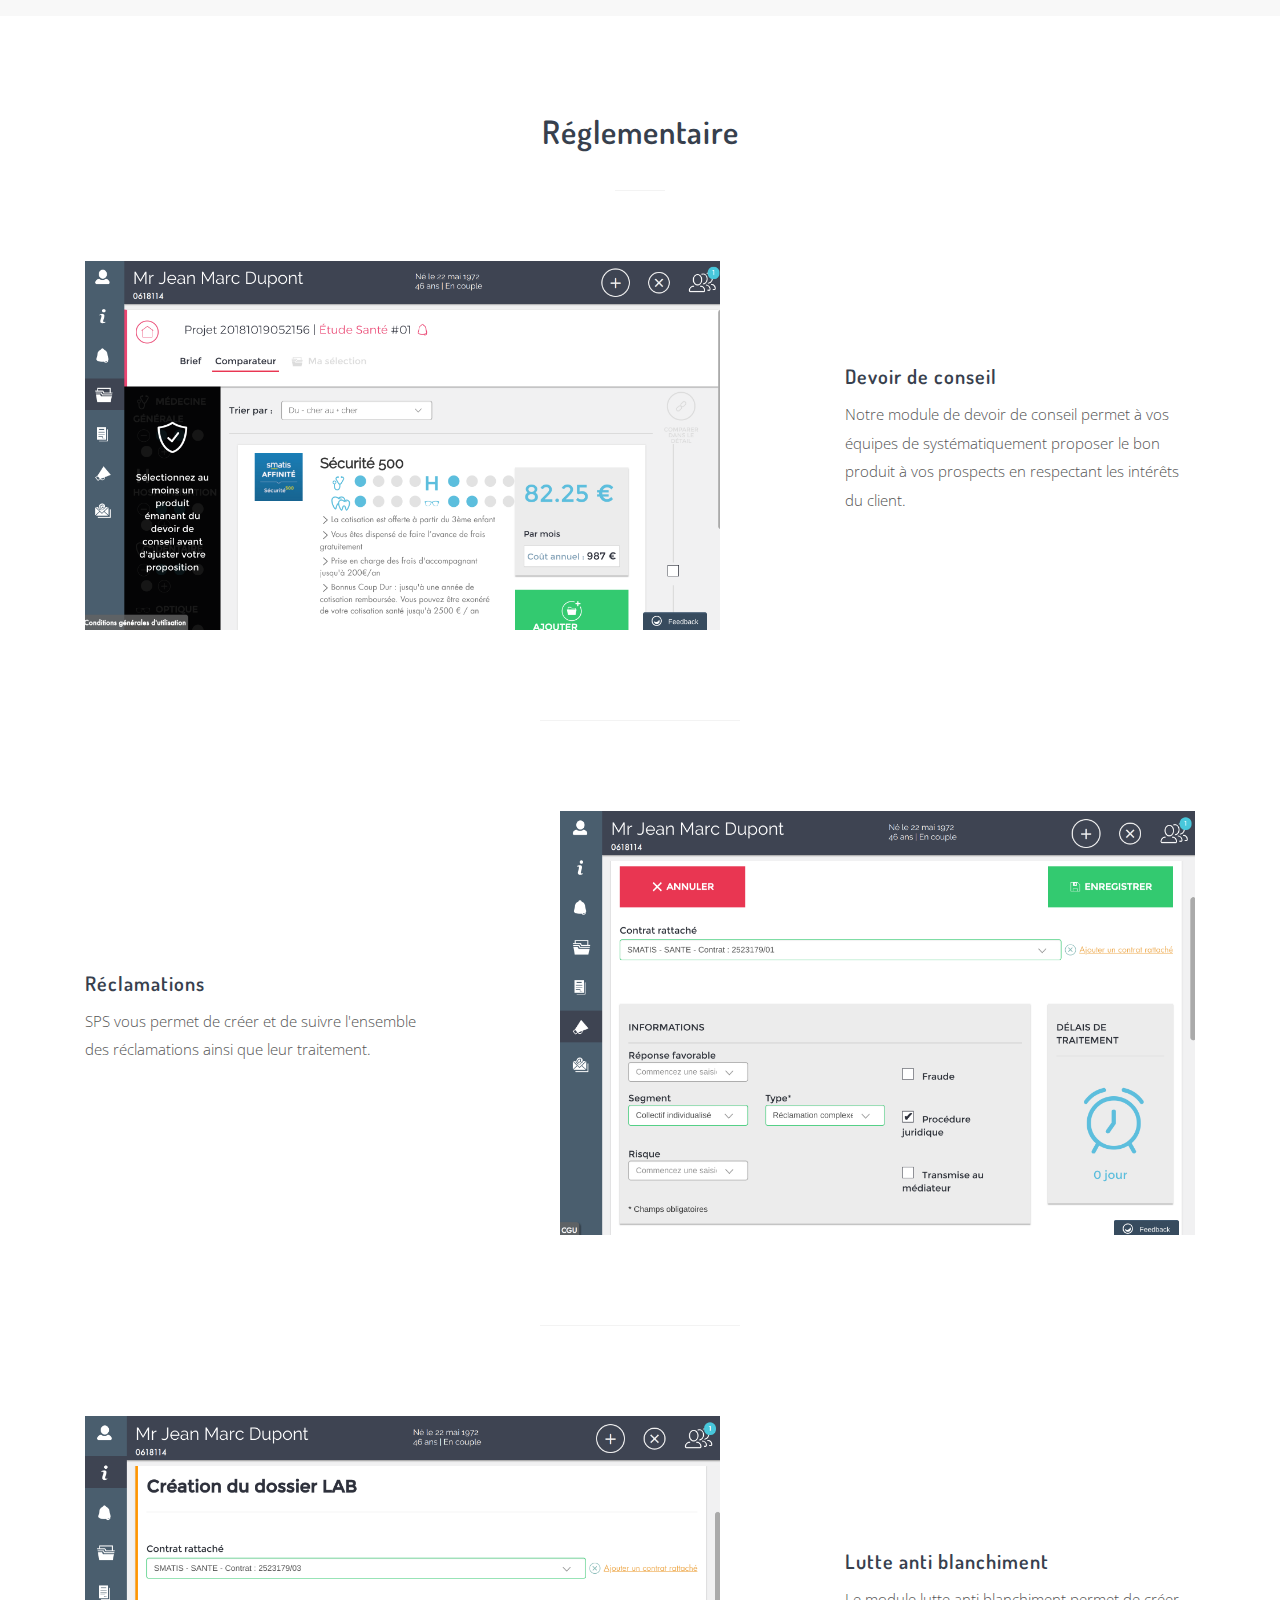
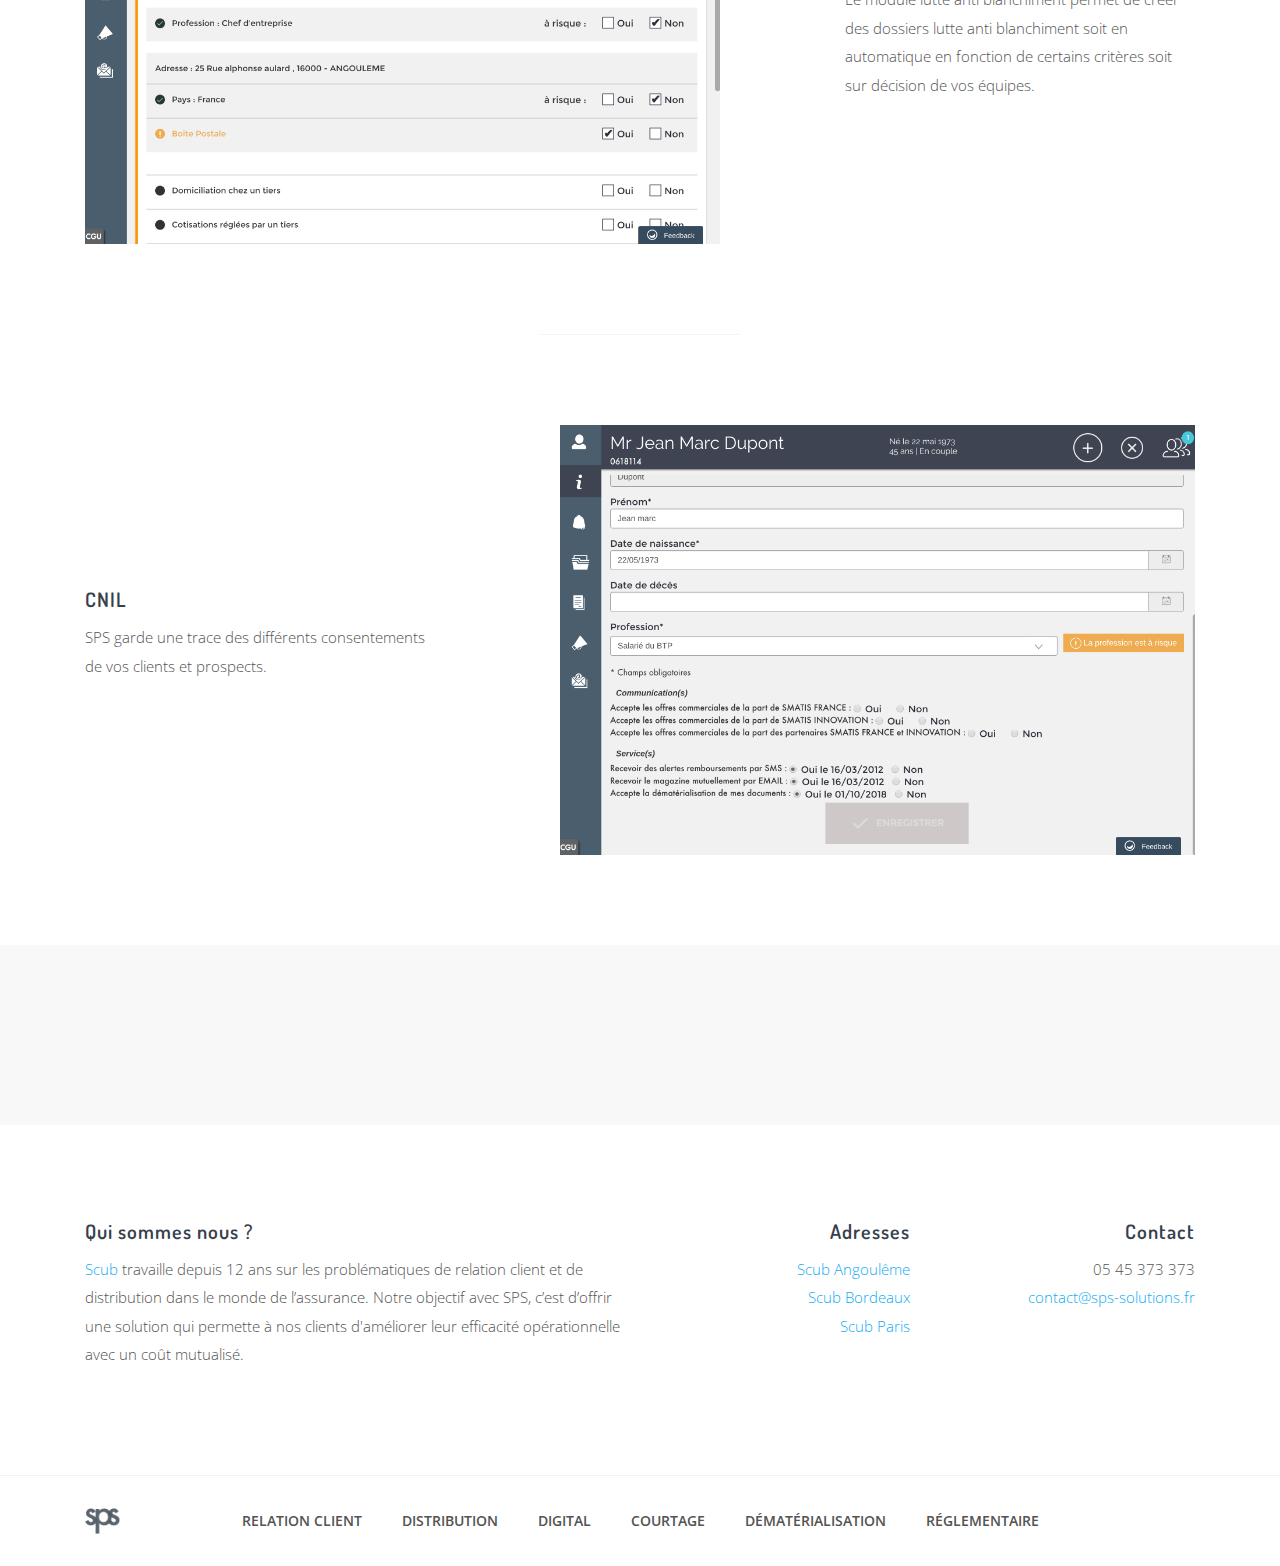
==== commit 4b05eb8a: "Ajout d'une section contact" ====
--- a/index.html
+++ b/index.html
@@ -97,7 +97,7 @@
                 <a class="btn btn-lg btn-success btn-round"
                    href="mailto:contact@sps-solutions.fr?subject=Demande%20de%20démonstration%20SPS">Envie d'une
                     démonstration ?</a>
-                <p class="pt-8">
+                <p class="pt-http://www.sps-solutions.fr/8">
                     <small>Vous avez déjà un compte? <a class="text-muted" href="http://app.sps-solutions.fr"
                                                         target="connexion">Connectez vous!</a></small>
                 </p>
@@ -593,7 +593,7 @@
             <div class="row">
 
                 <div class="col-12 col-md-6 text-left">
-                    <h5>Devoir de conseil</h5>
+                    <h5>Qui sommes nous ?</h5>
                     <p><a href="https://www.scub.net/" target="scub">Scub</a> travaille depuis 12 ans sur les
                         problématiques de relation client et de distribution dans le monde de l’assurance. Notre
                         objectif avec SPS, c’est d’offrir une solution qui permette à nos clients d'améliorer leur
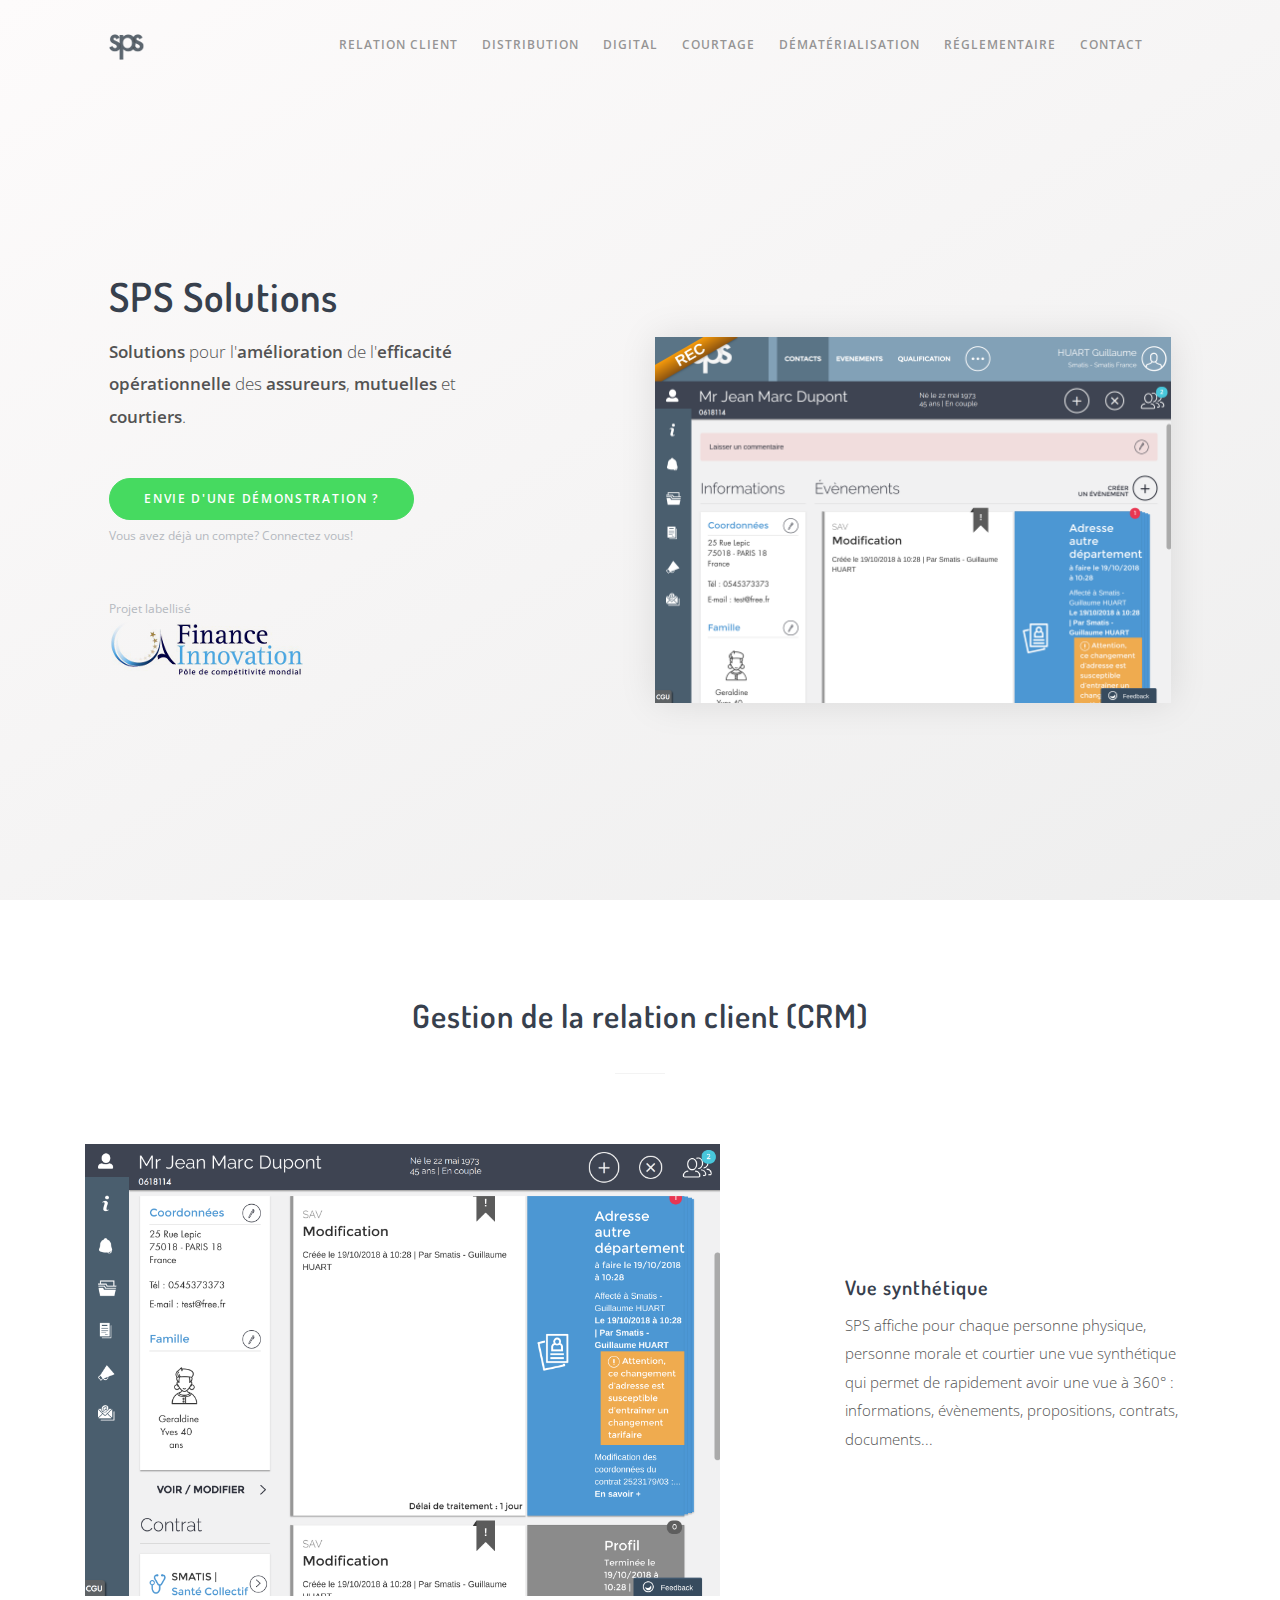
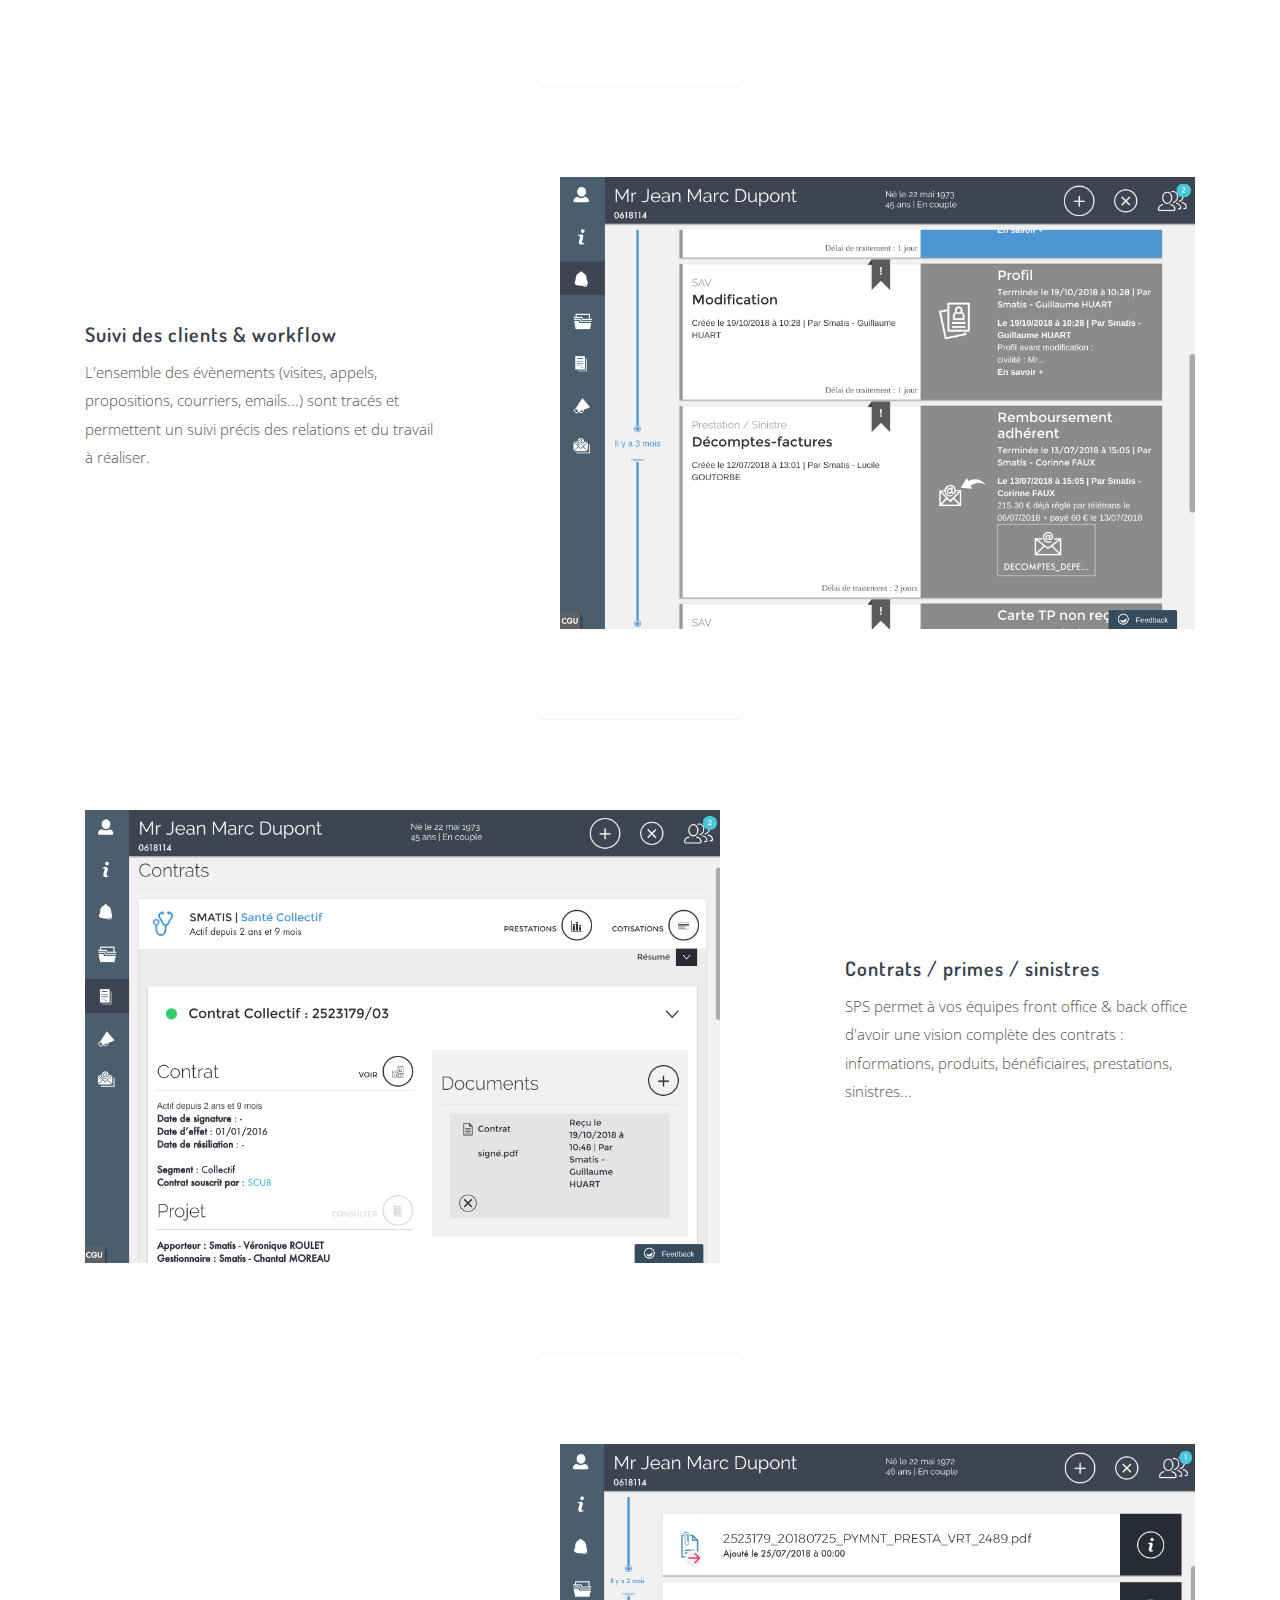
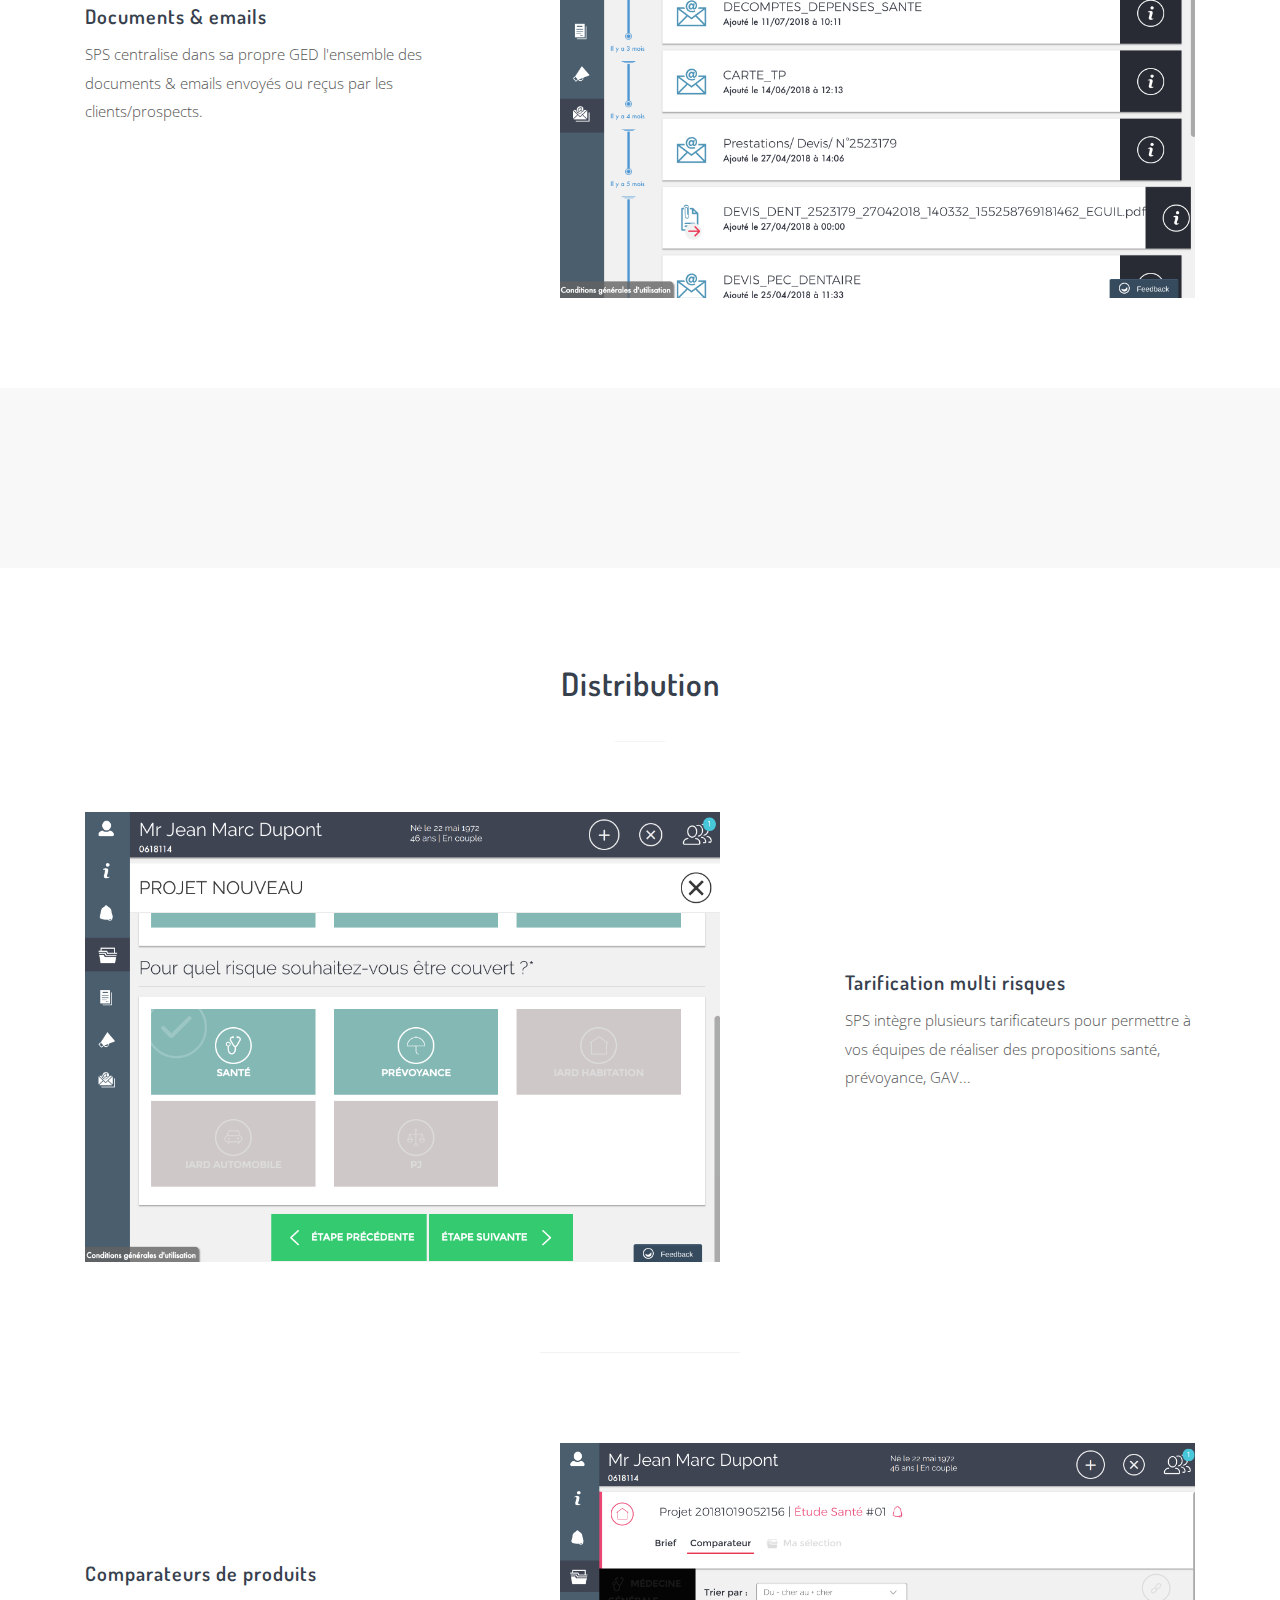
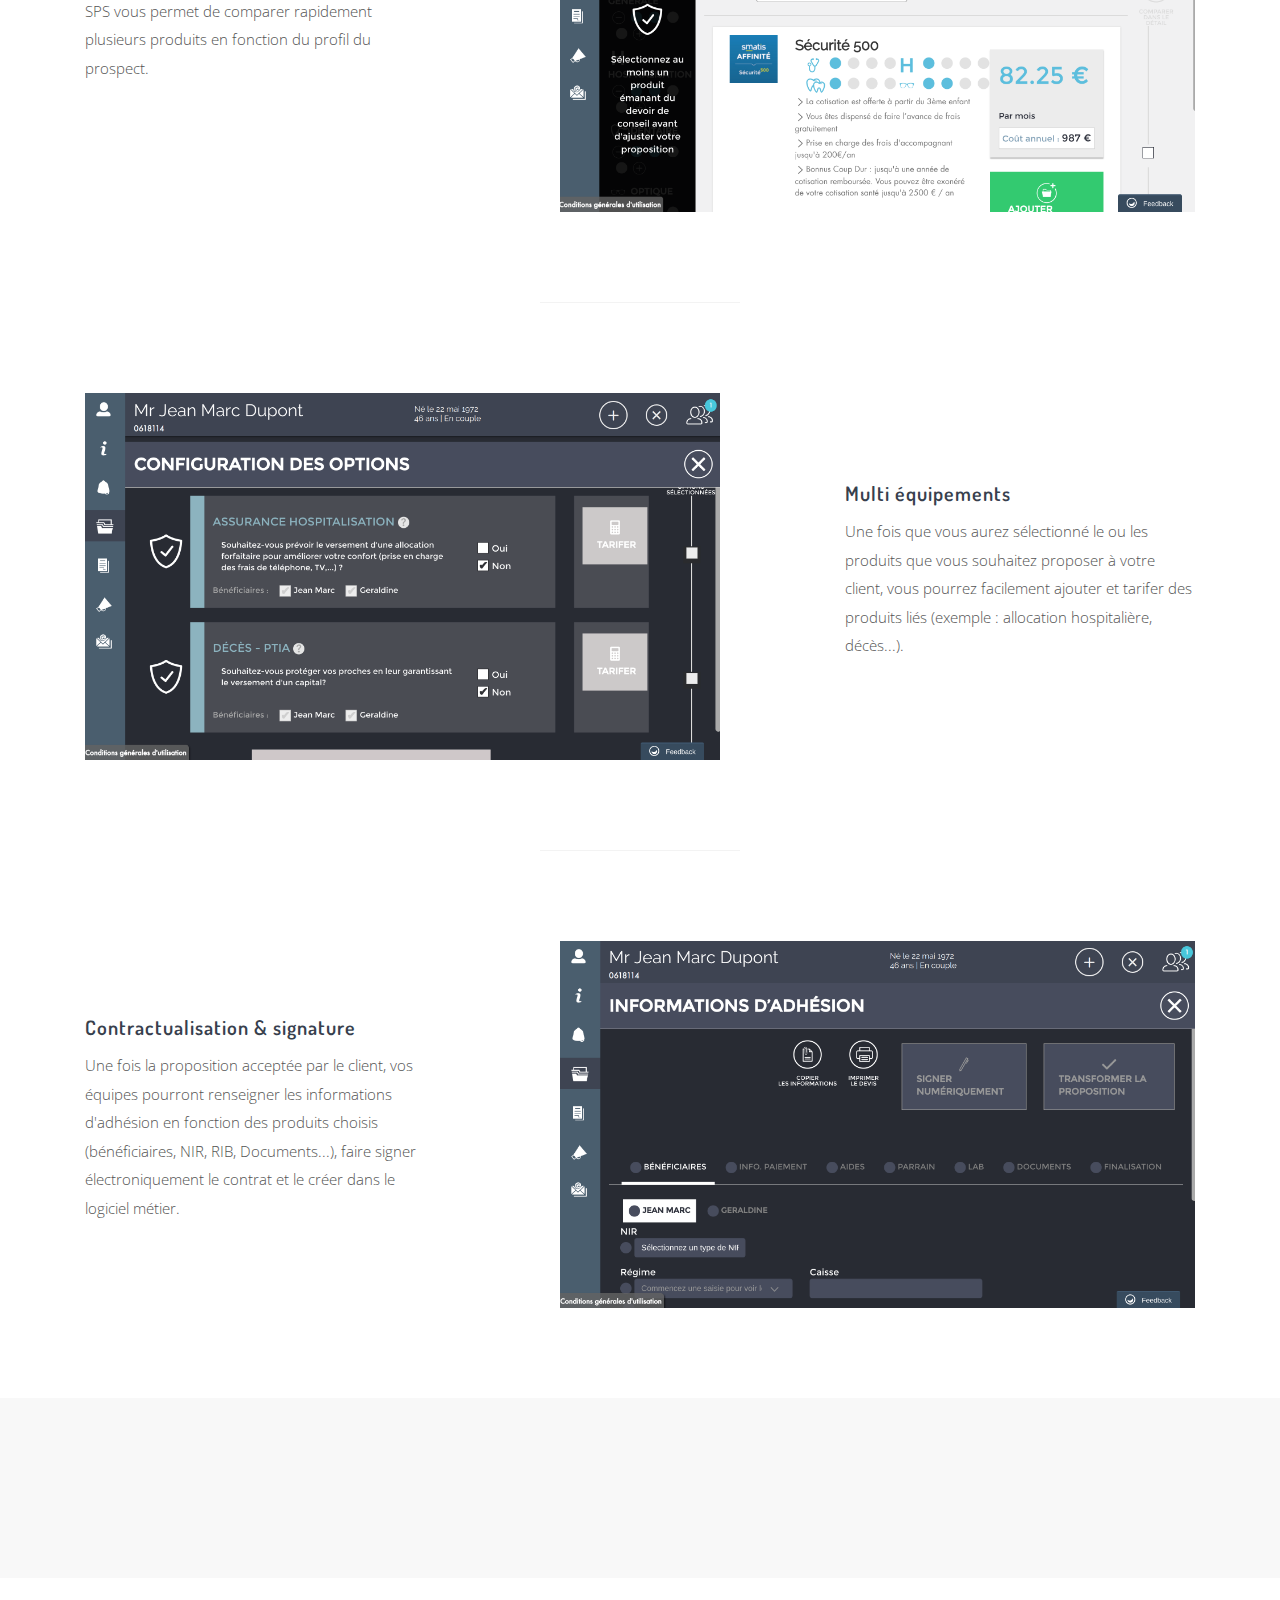
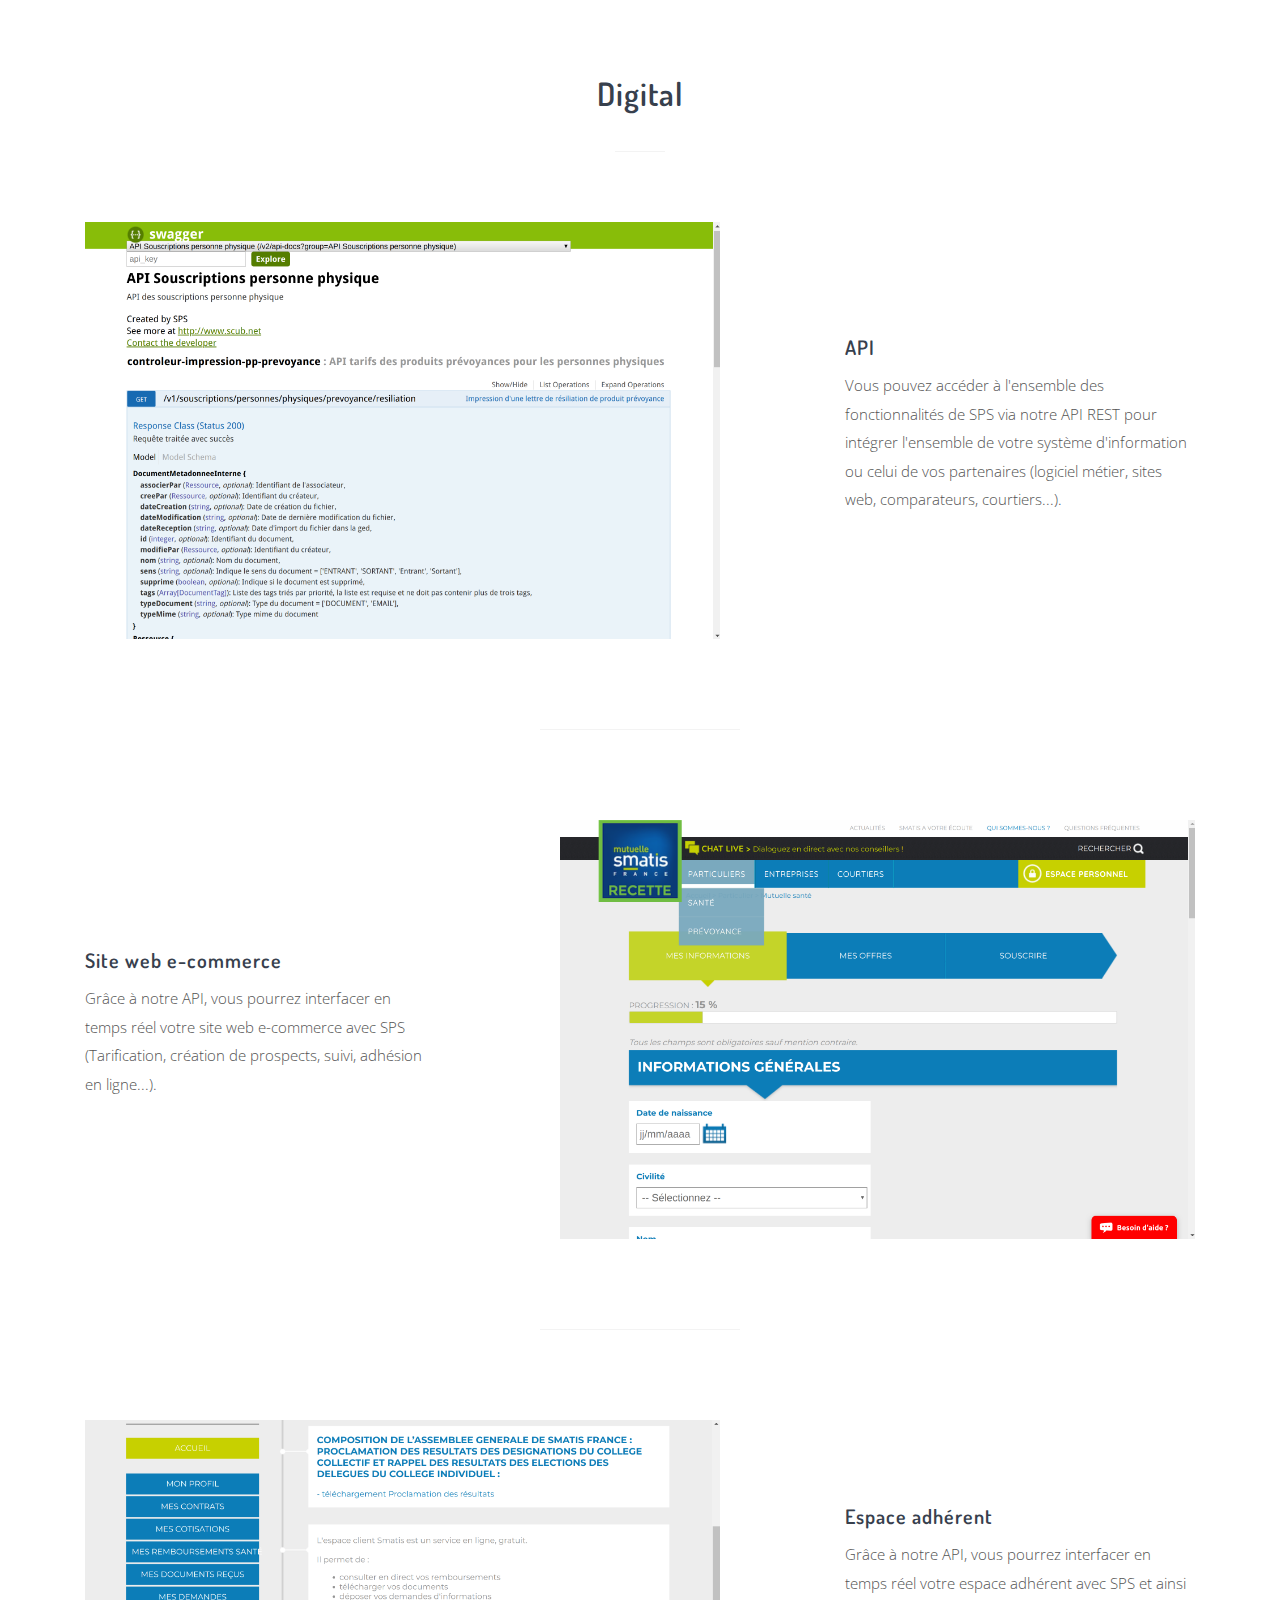
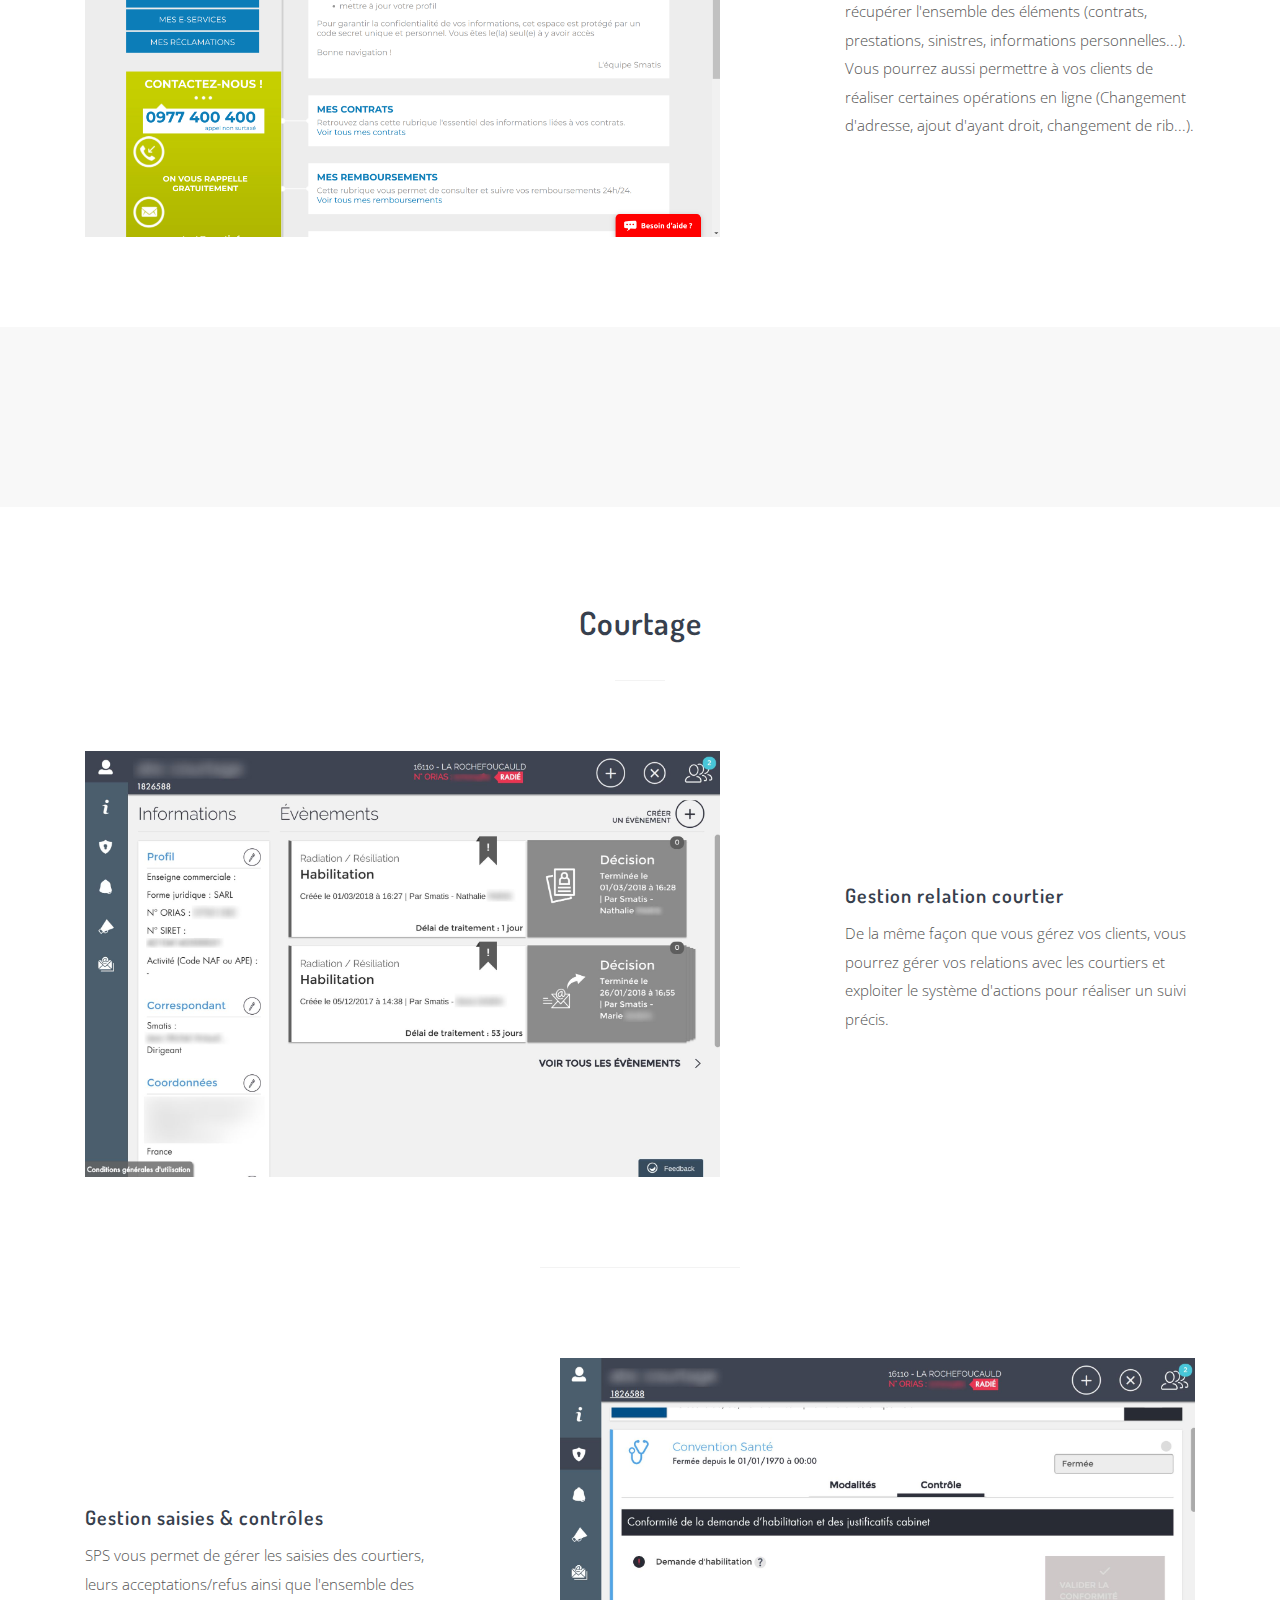
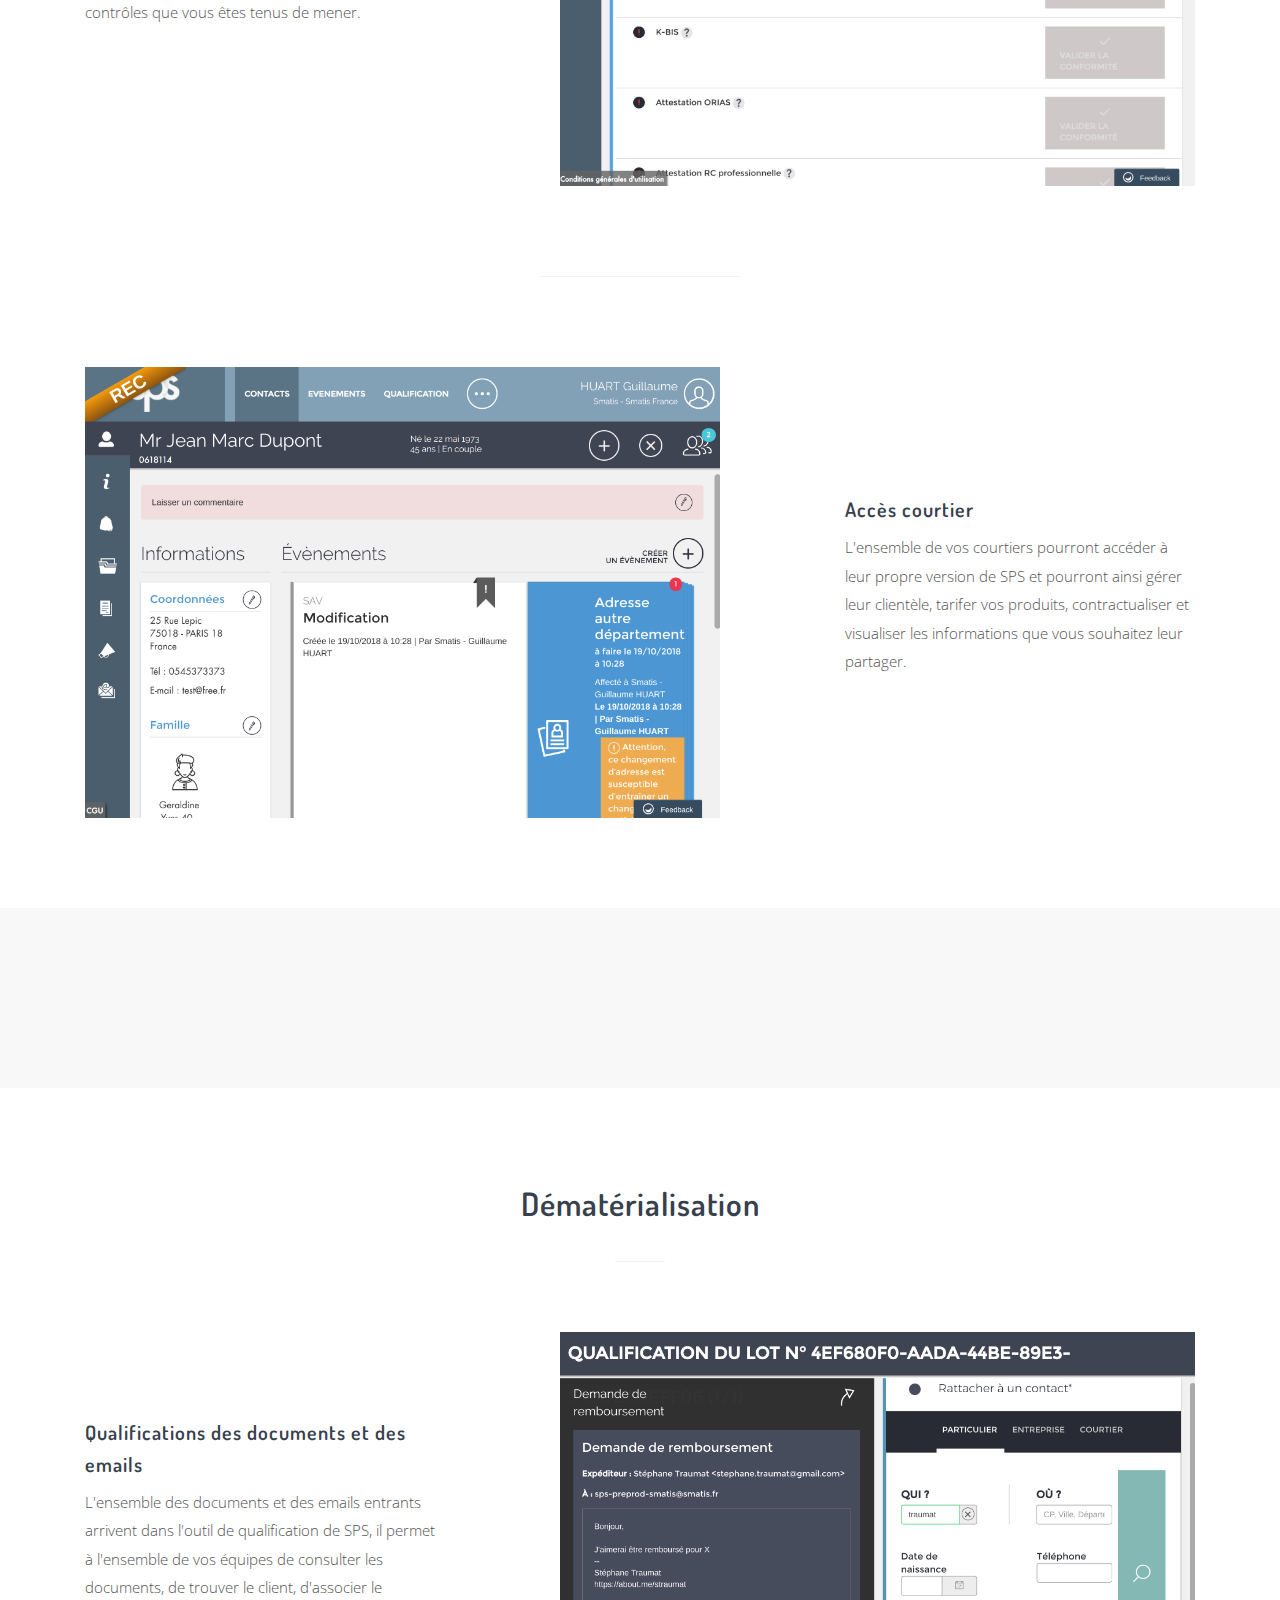
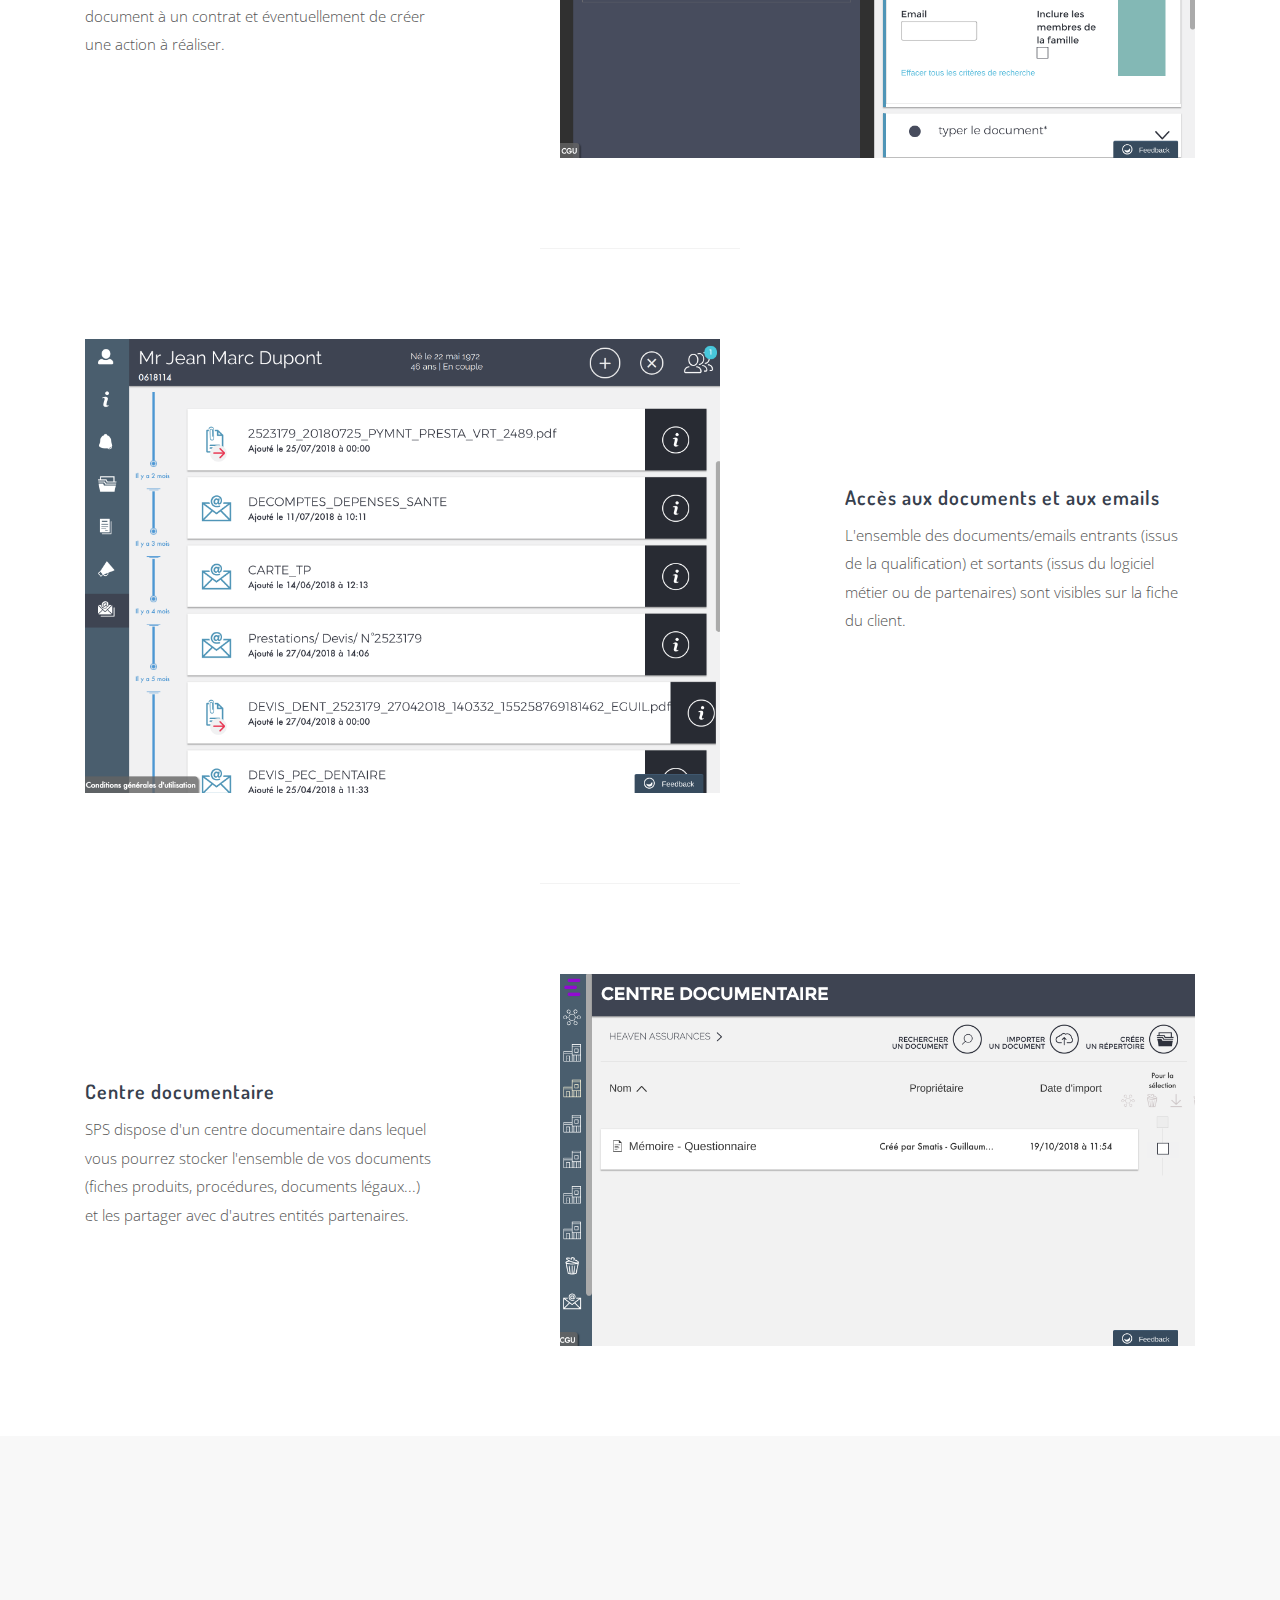
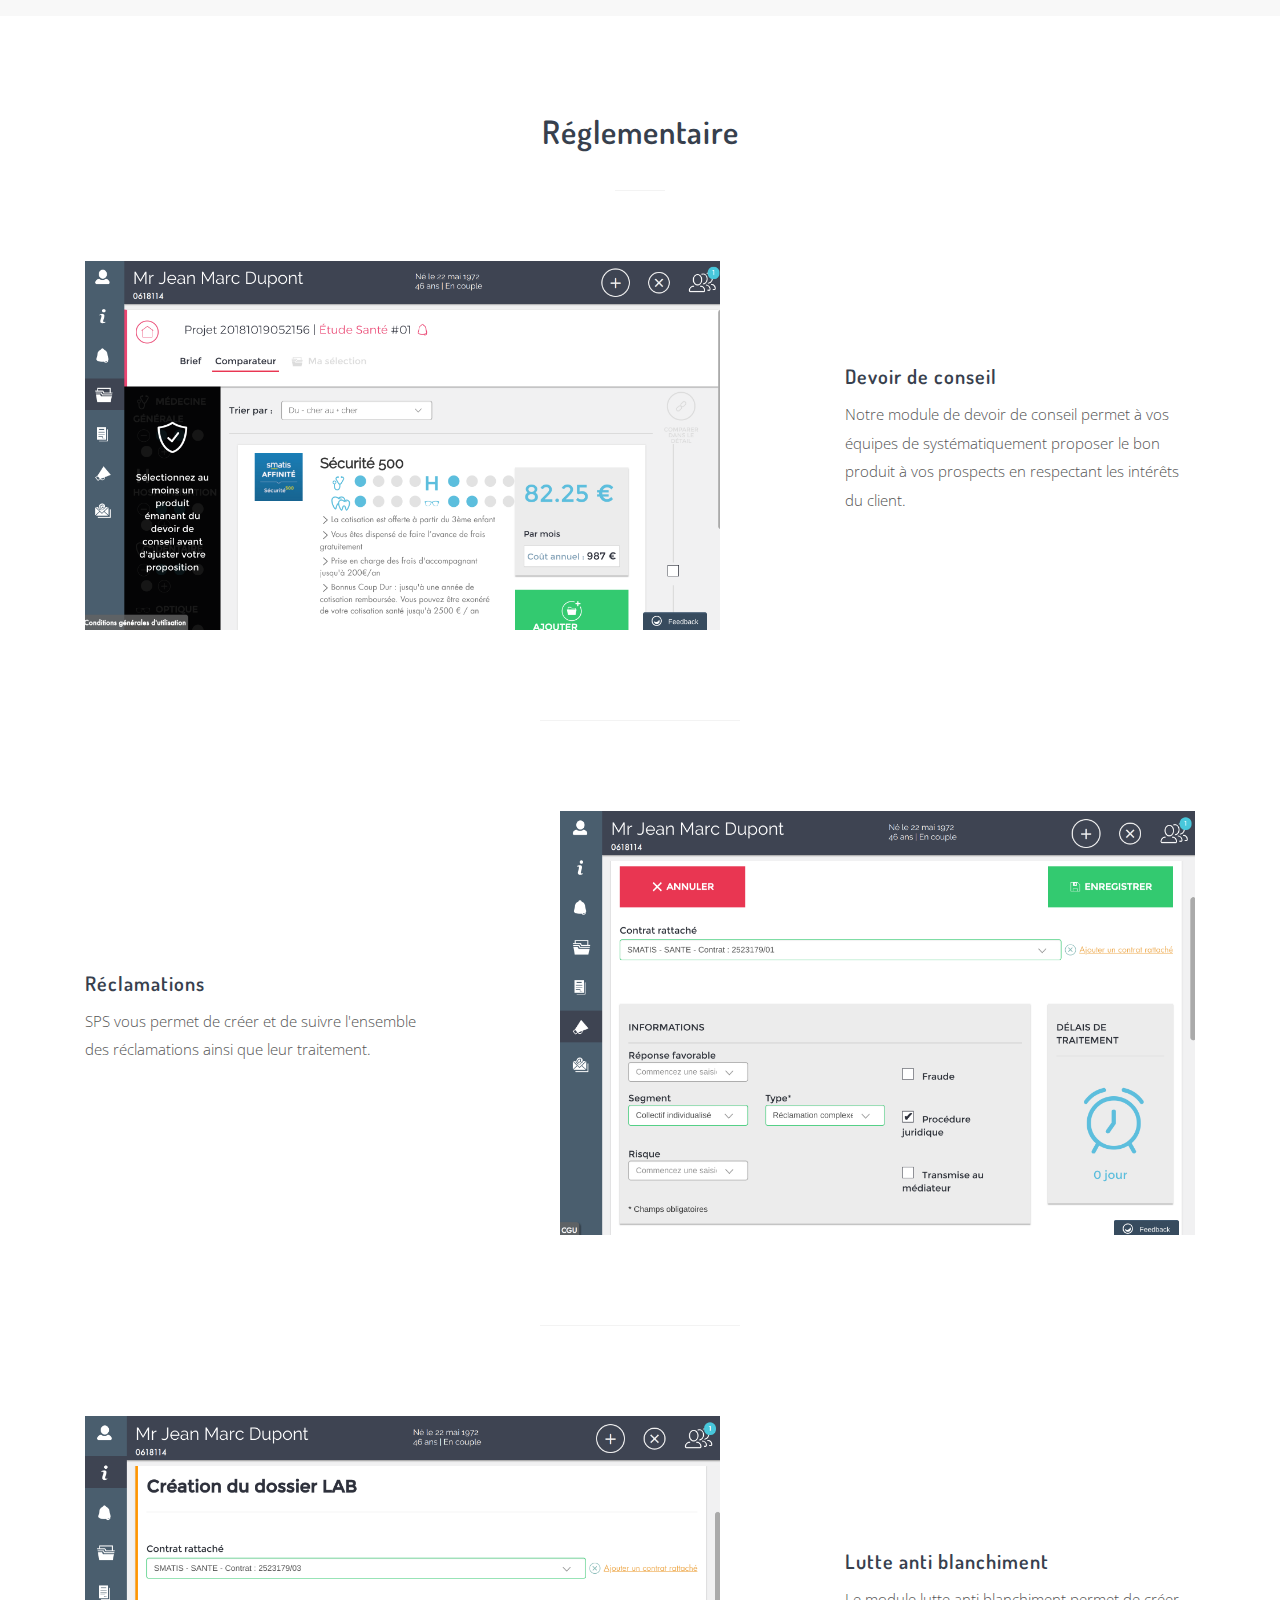
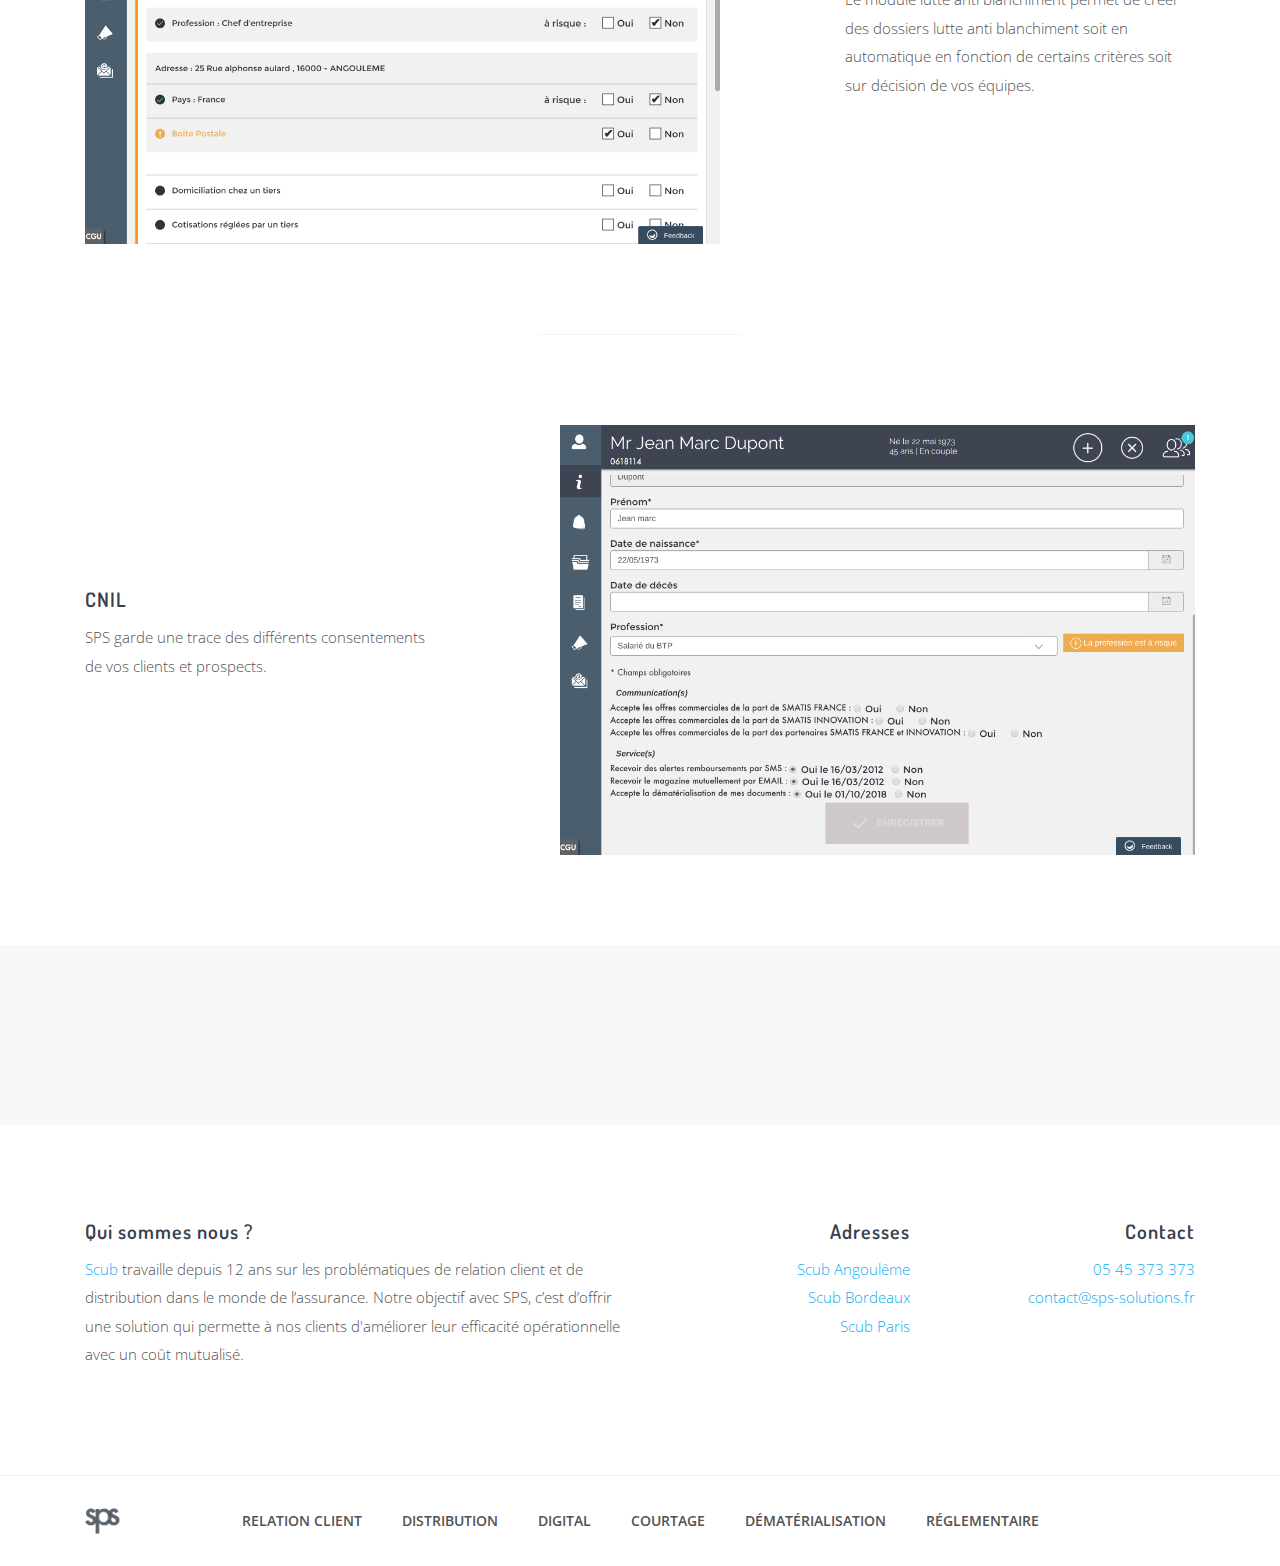
==== commit 00e95db0: "Ajout d'un lien sur le numéro de téléphone" ====
--- a/index.html
+++ b/index.html
@@ -45,6 +45,24 @@
 
 <!-- =============================================================================================================== -->
 <body id="home">
+<!-- Load Facebook SDK for JavaScript -->
+<div id="fb-root"></div>
+<script>(function (d, s, id) {
+    var js, fjs = d.getElementsByTagName(s)[0];
+    if (d.getElementById(id)) return;
+    js = d.createElement(s);
+    js.id = id;
+    js.src = 'https://connect.facebook.net/fr_FR/sdk/xfbml.customerchat.js#xfbml=1&version=v2.12&autoLogAppEvents=1';
+    fjs.parentNode.insertBefore(js, fjs);
+}(document, 'script', 'facebook-jssdk'));</script>
+
+<!-- Your customer chat code -->
+<div class="fb-customerchat"
+     attribution=setup_tool
+     page_id="217042378368434"
+     logged_in_greeting="Bonjour, comment puis-je vous aider ?"
+     logged_out_greeting="Bonjour, comment puis-je vous aider ?">
+</div>
 
 <!-- =============================================================================================================== -->
 <!-- Menu -->
@@ -612,7 +630,10 @@
 
                 <div class="col-12 col-md-3 text-right">
                     <h5>Contact</h5>
-                    <p>05 45 373 373<br><a href="mailto:contact@sps-solutions.fr">contact@sps-solutions.fr</a></p>
+                    <p>
+                        <a href="tel:+33545373373">05 45 373 373</a><br>
+                        <a href="mailto:contact@sps-solutions.fr">contact@sps-solutions.fr</a>
+                    </p>
                 </div>
 
             </div>
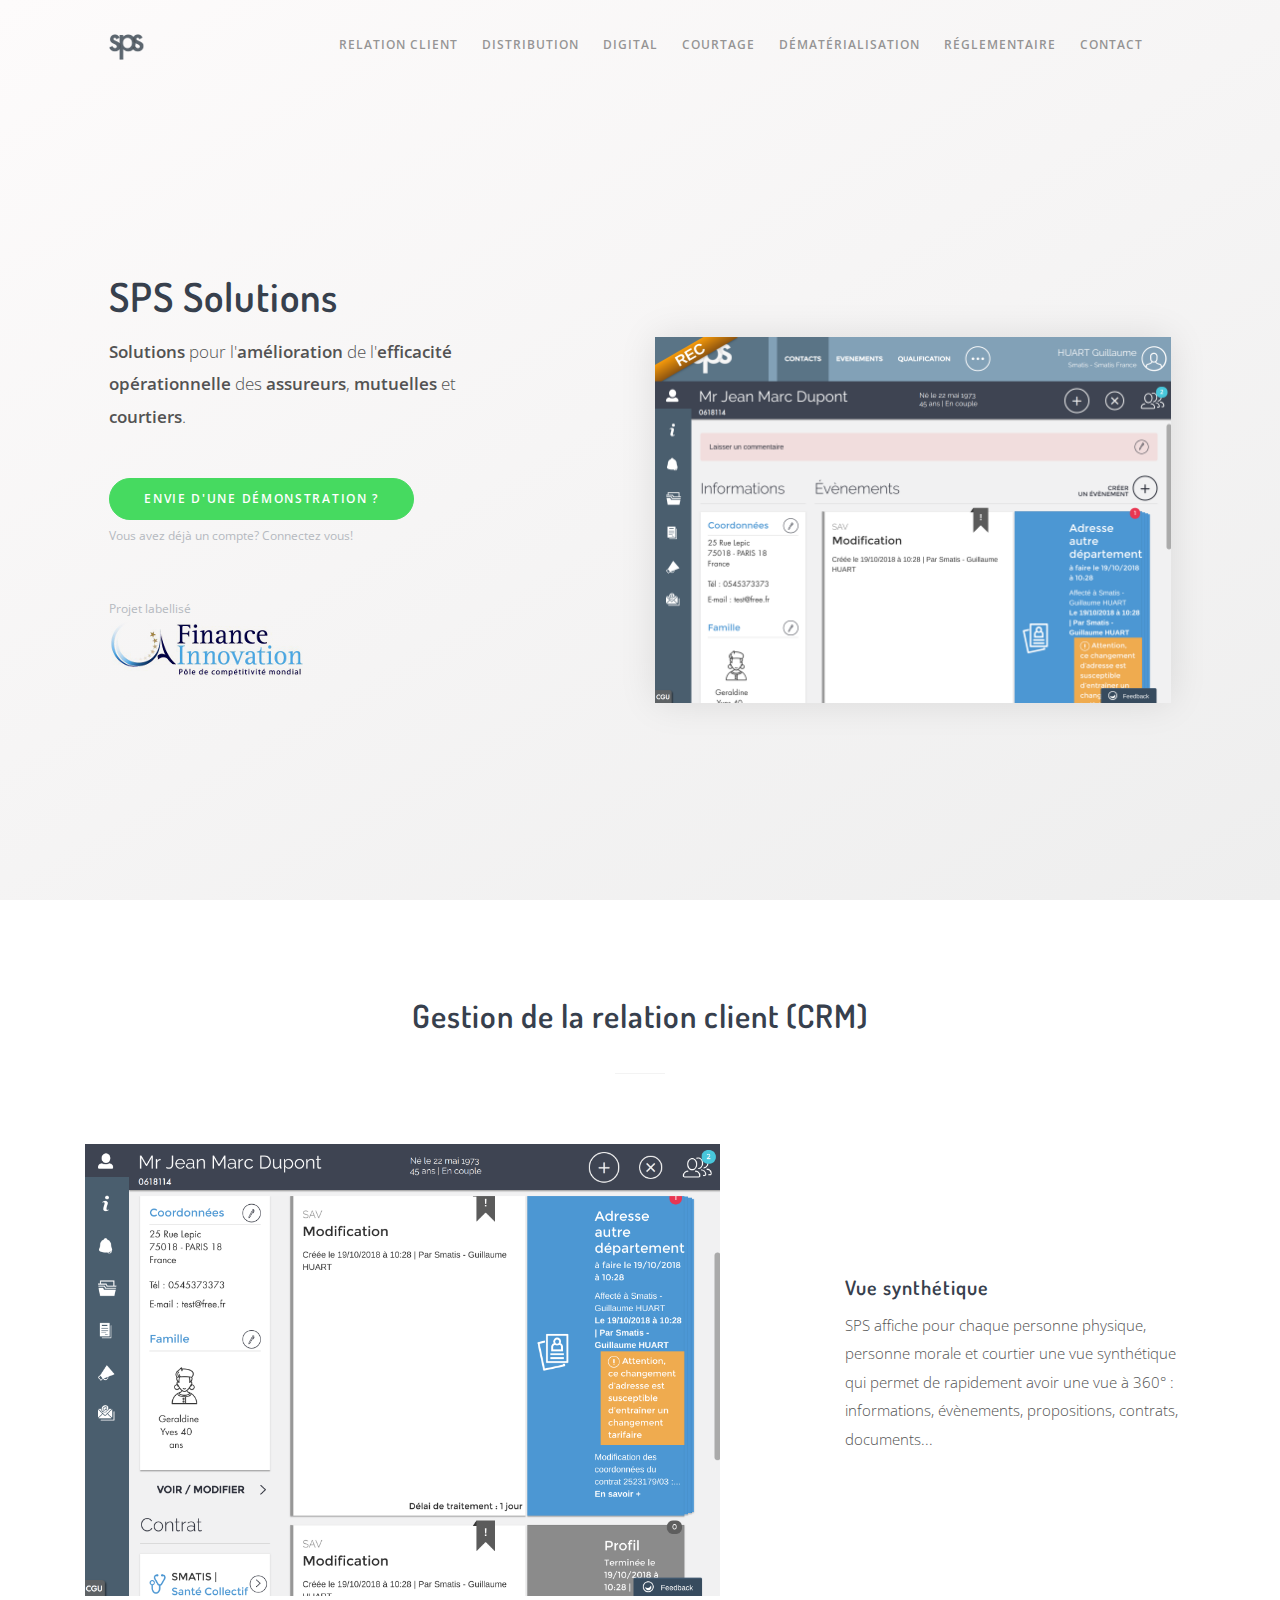
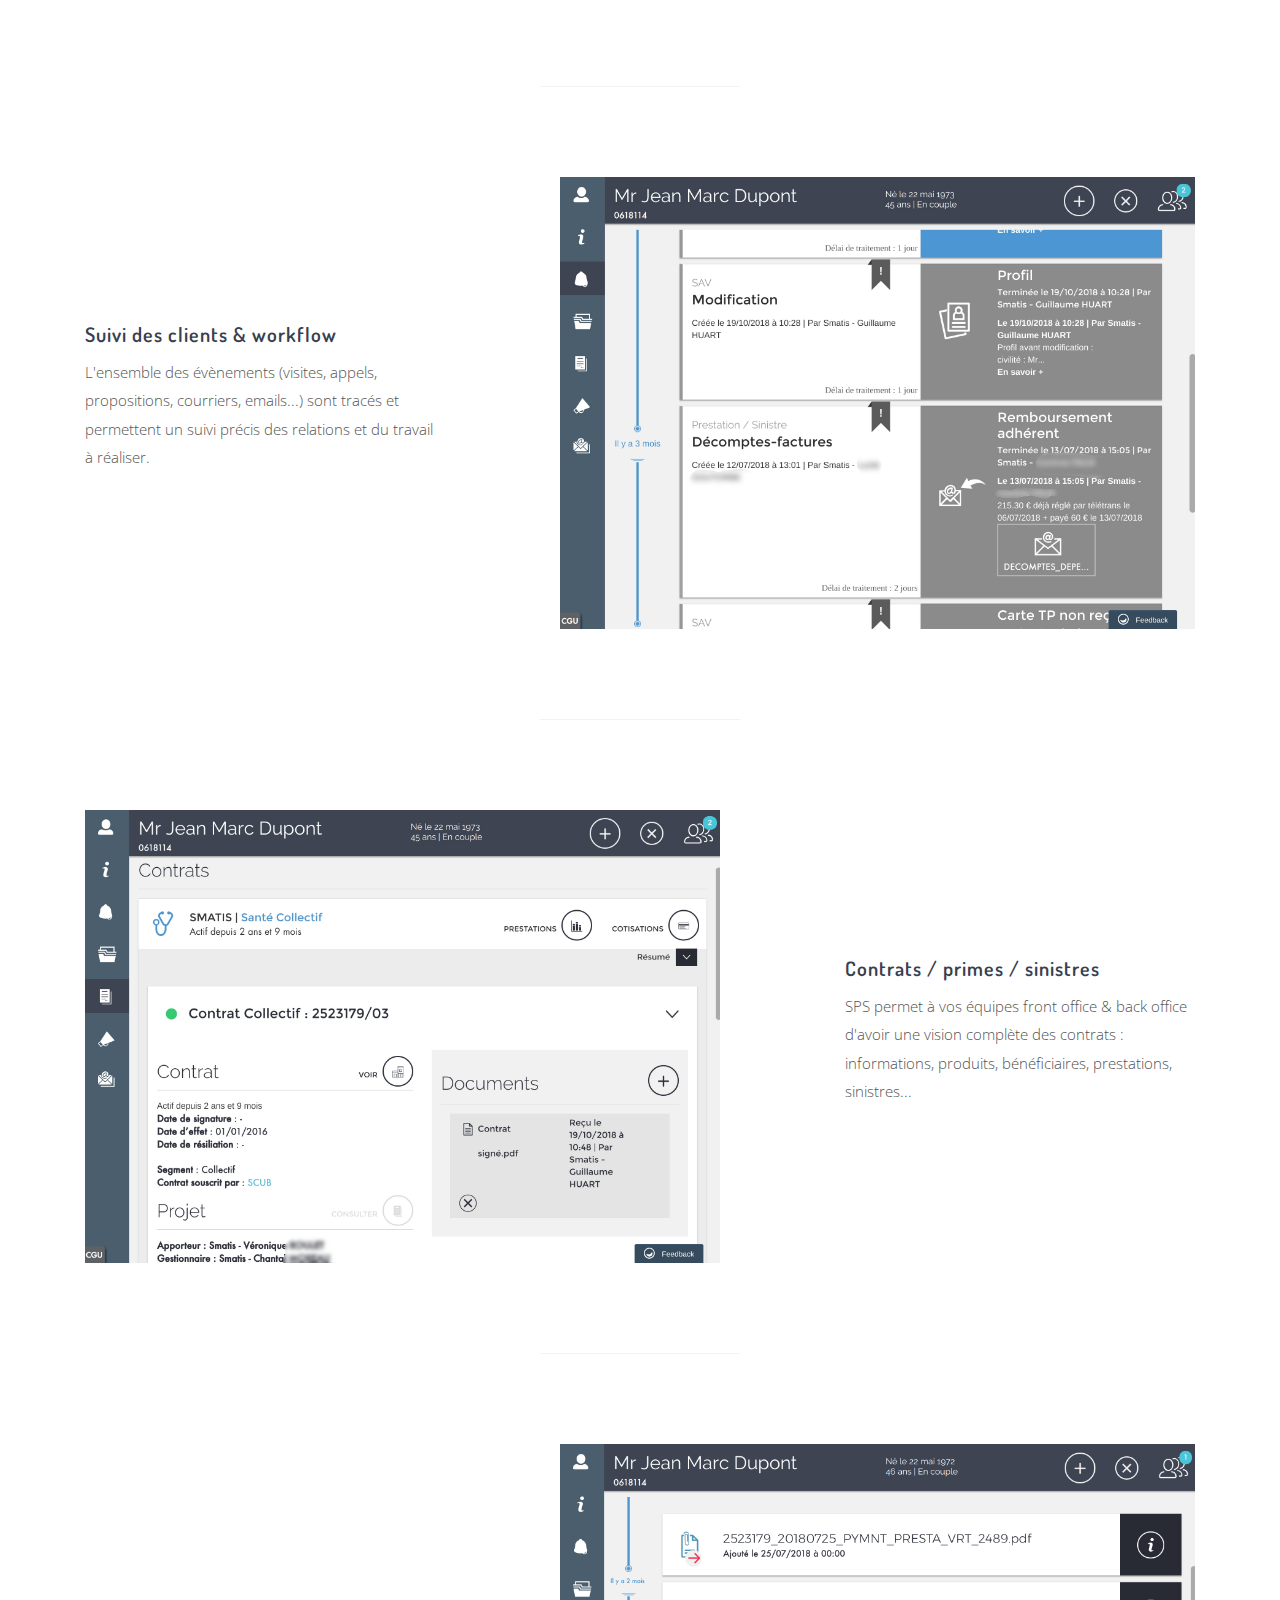
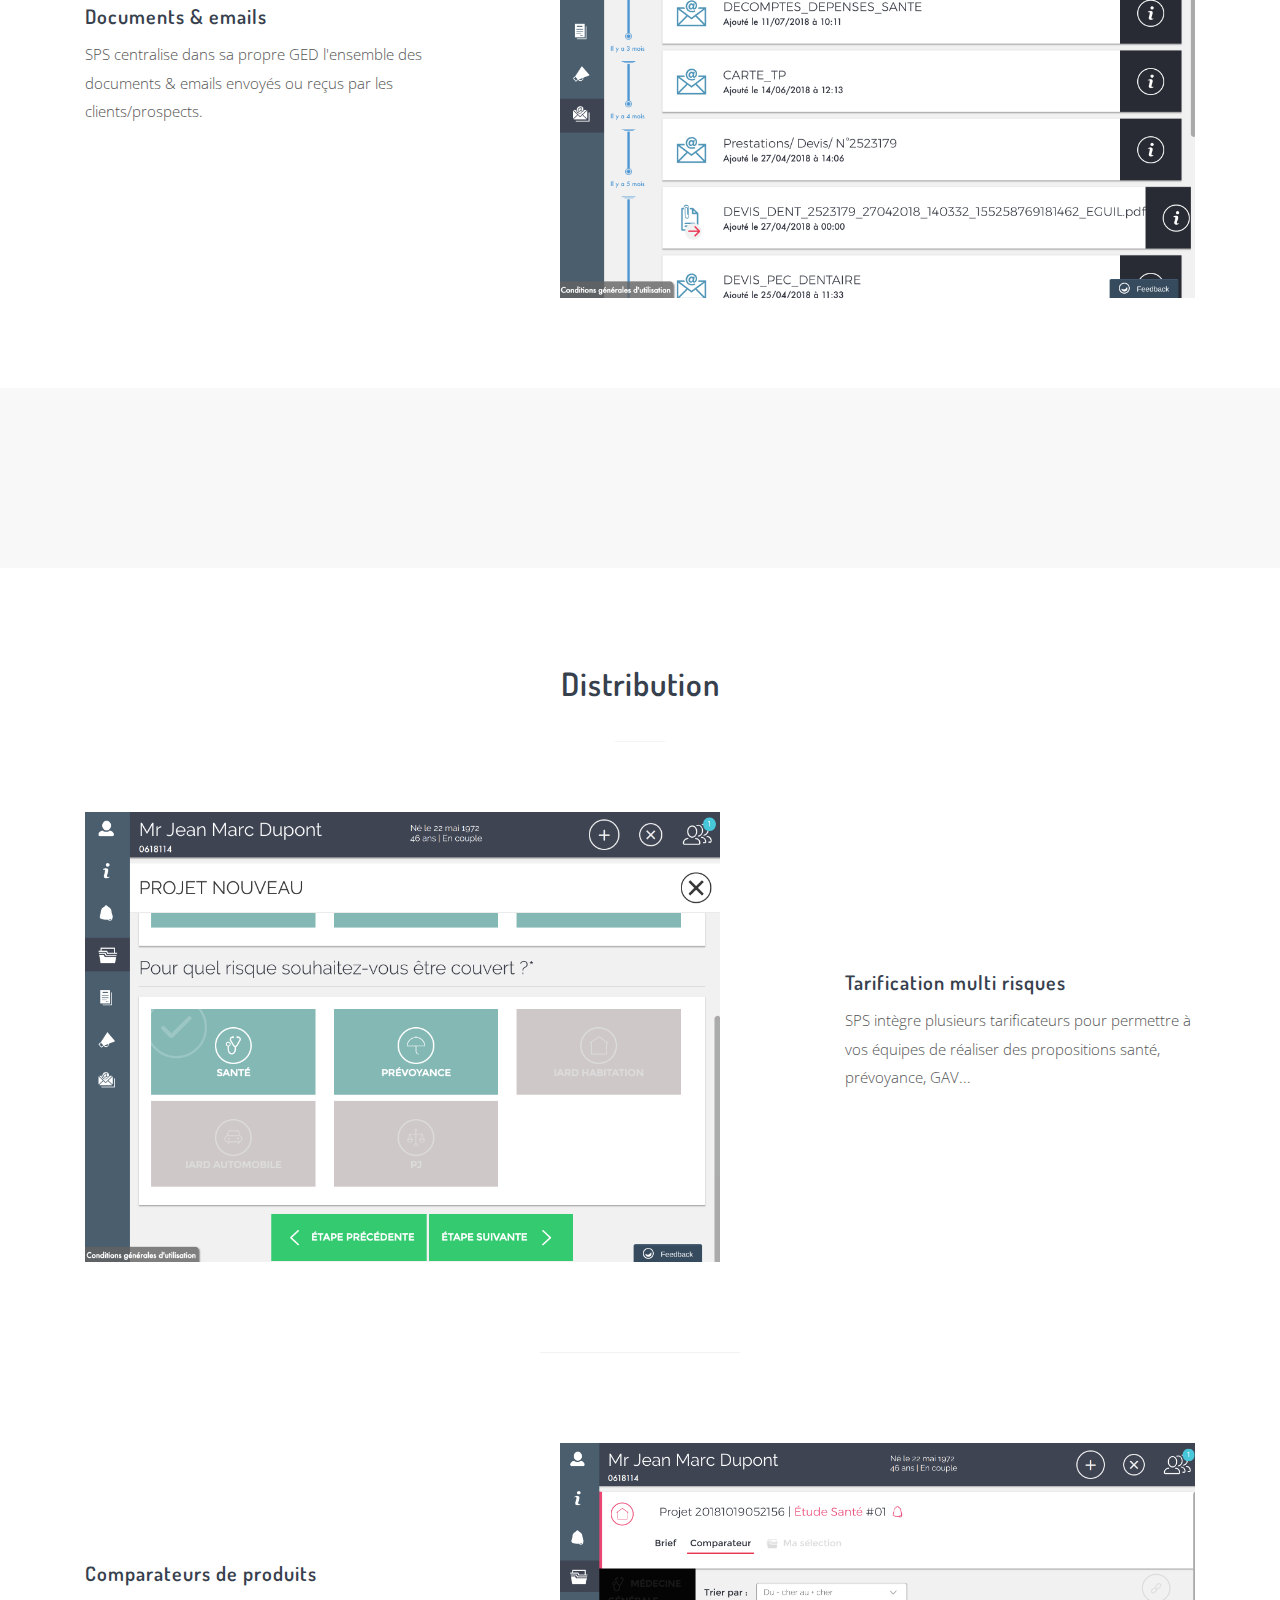
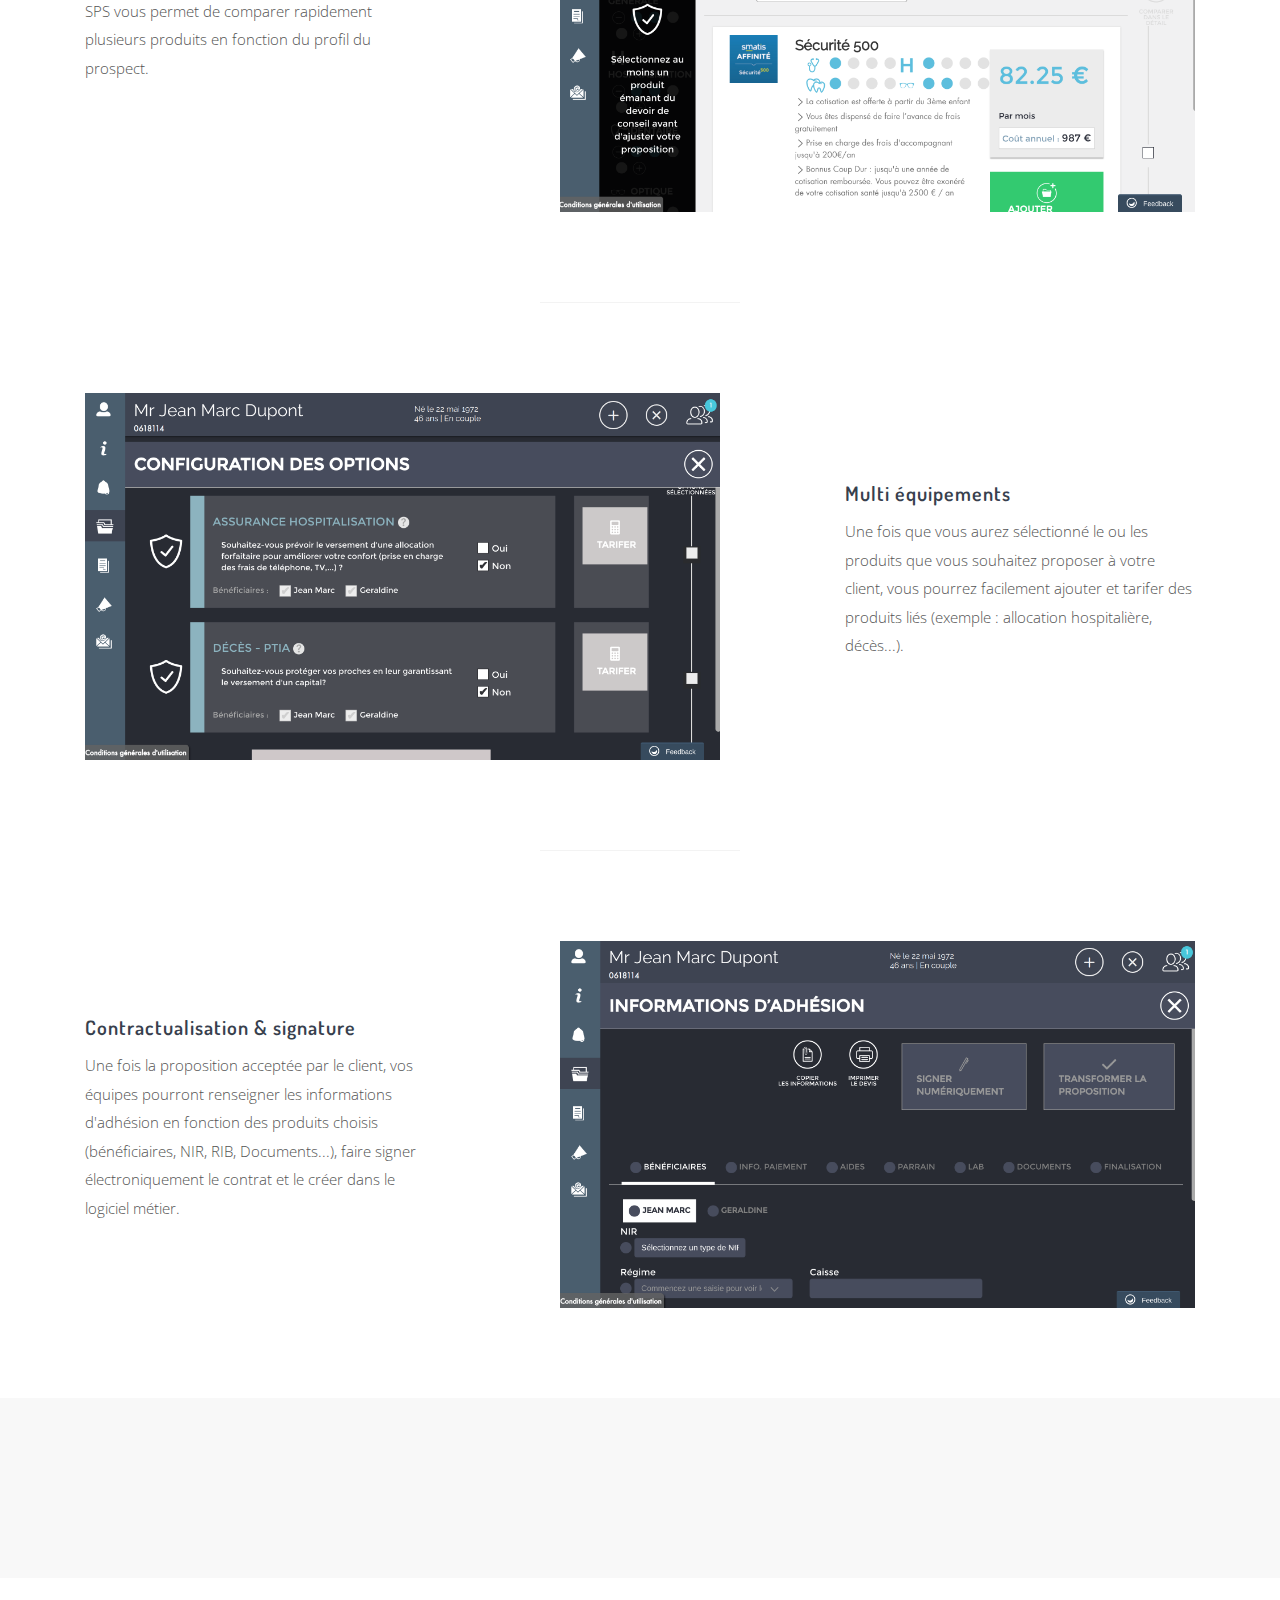
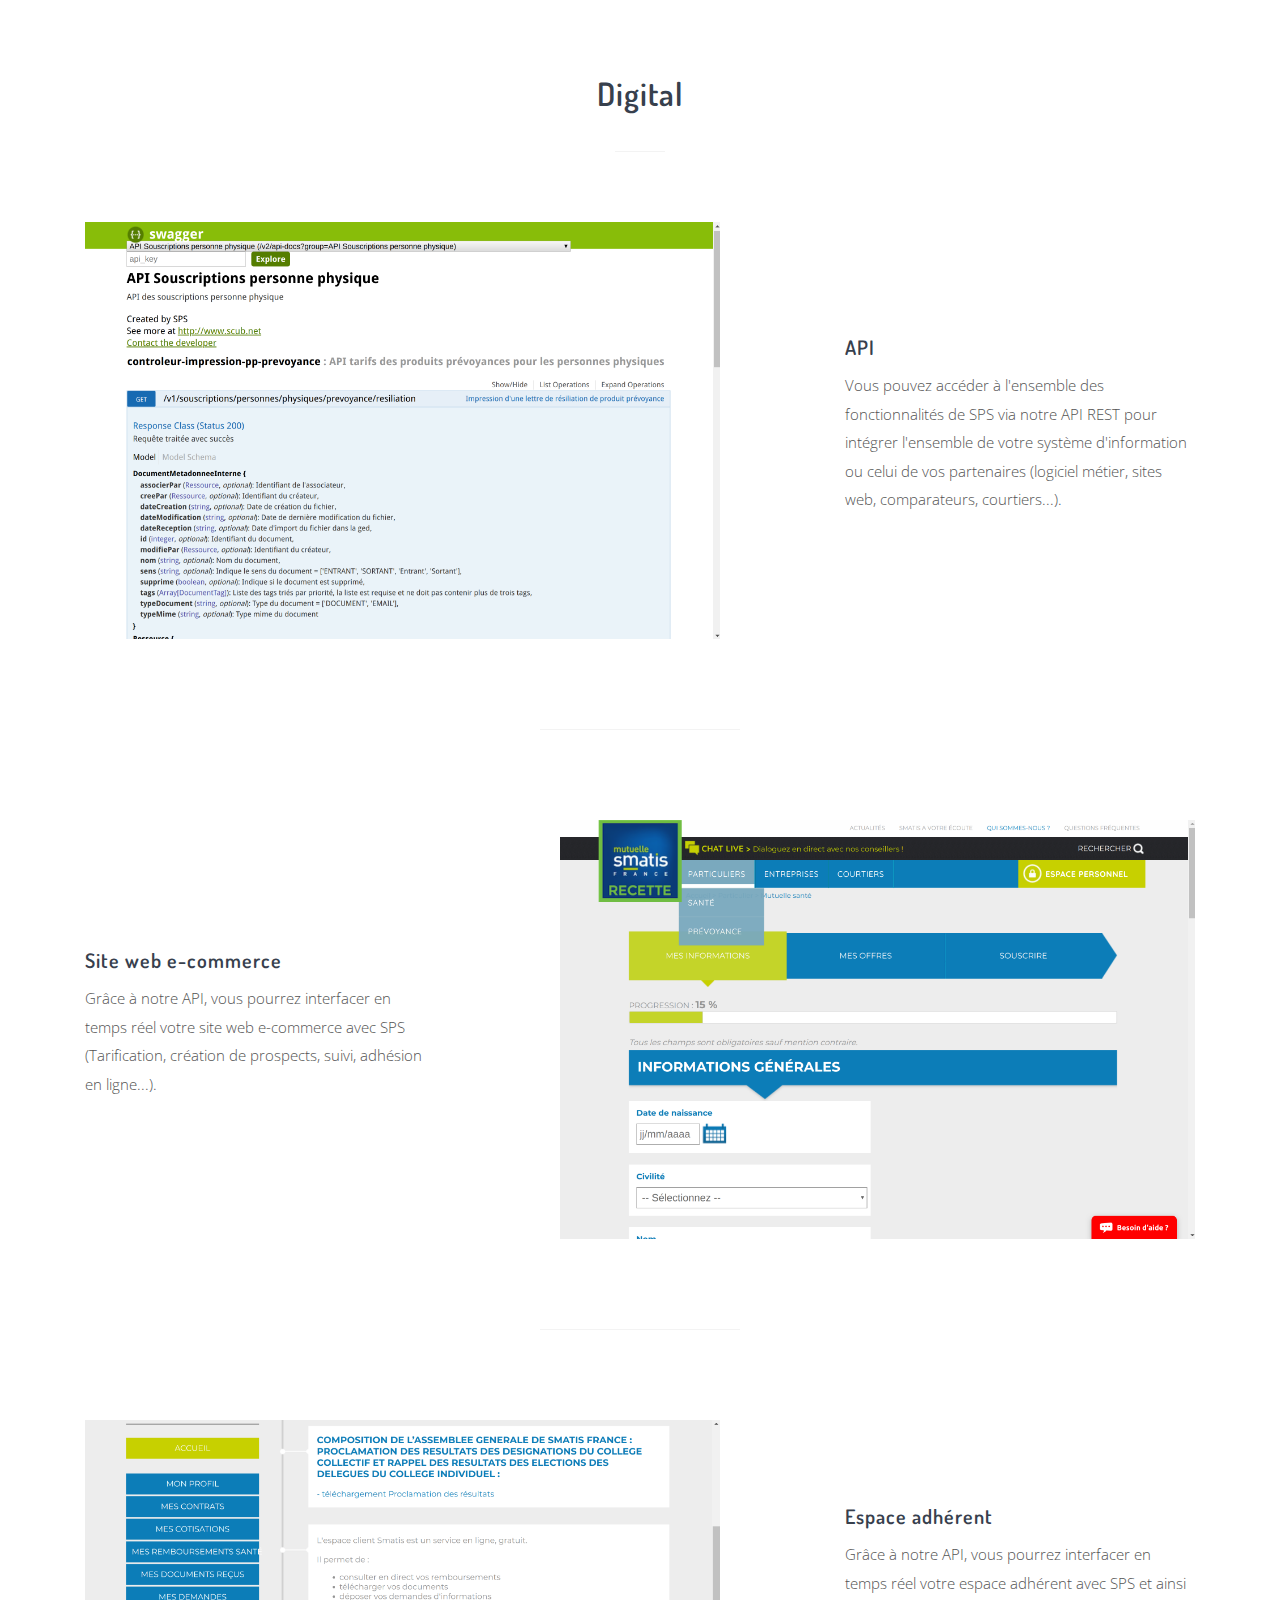
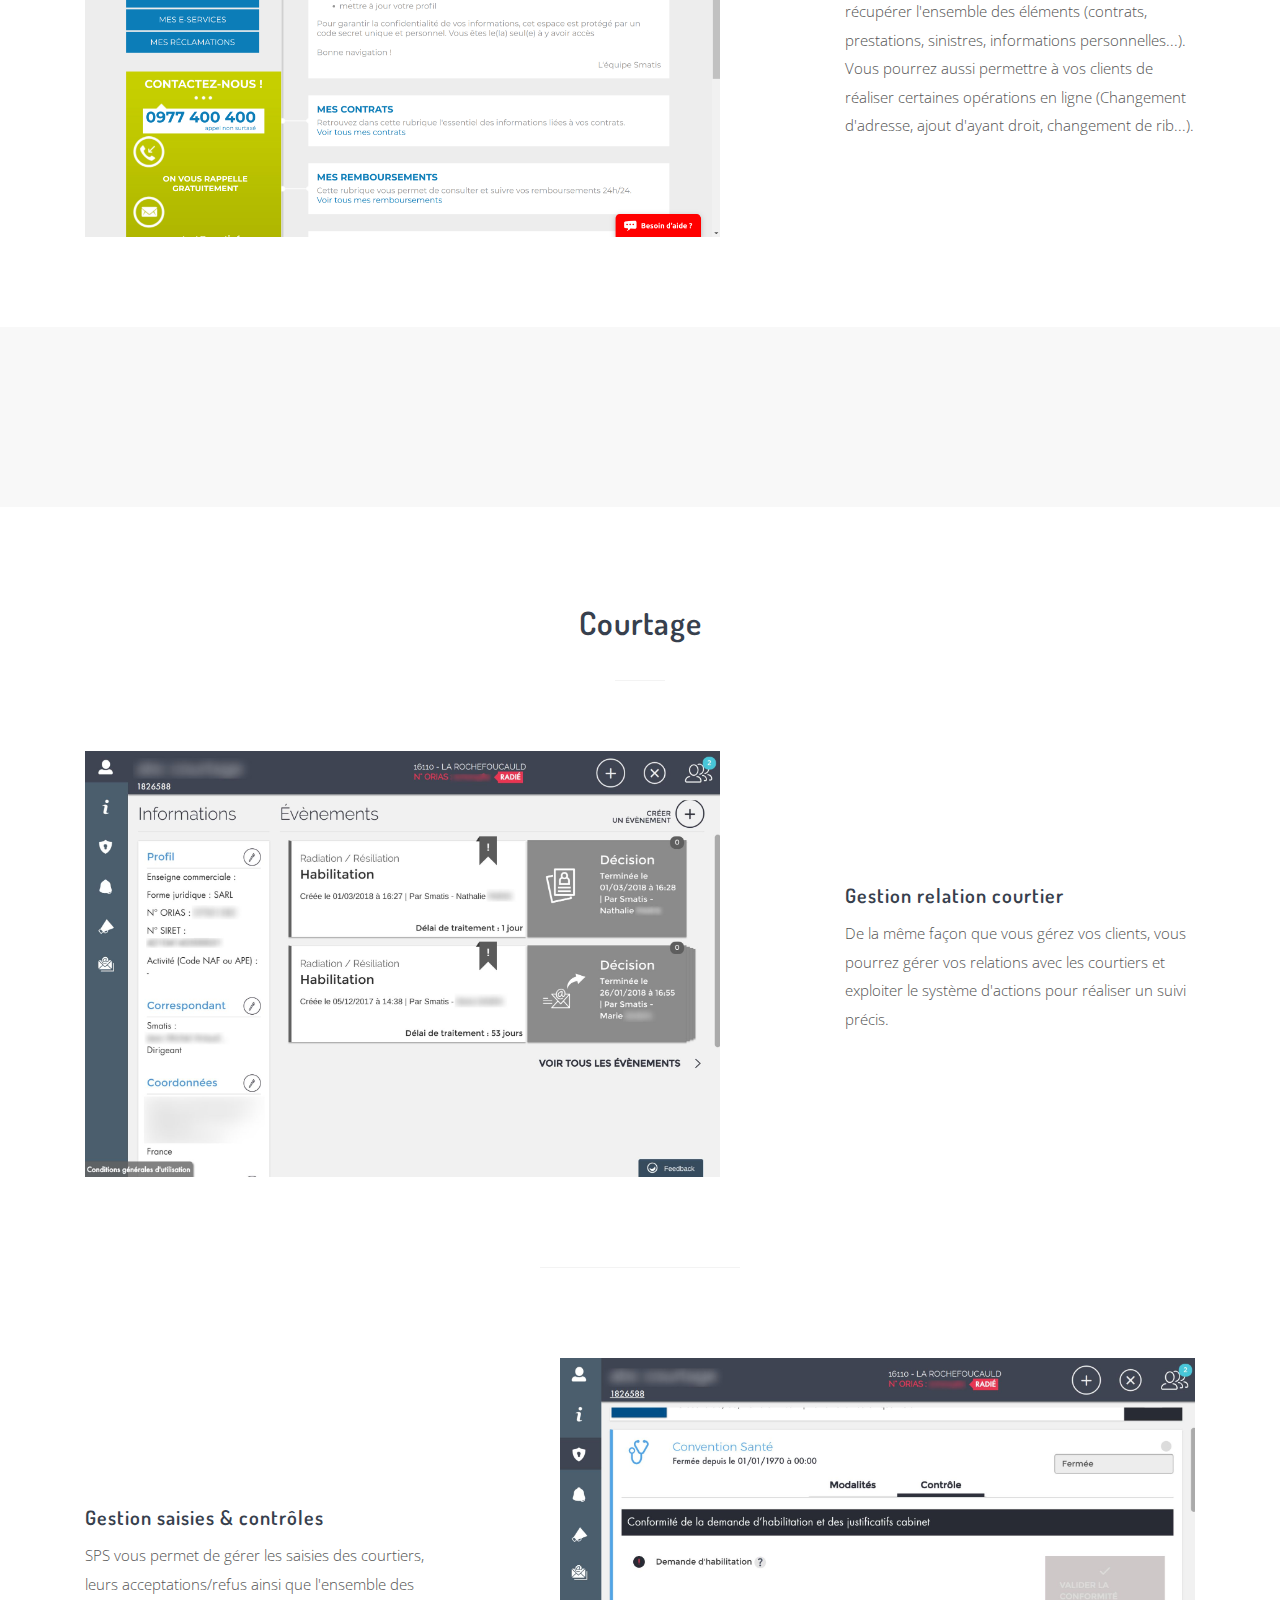
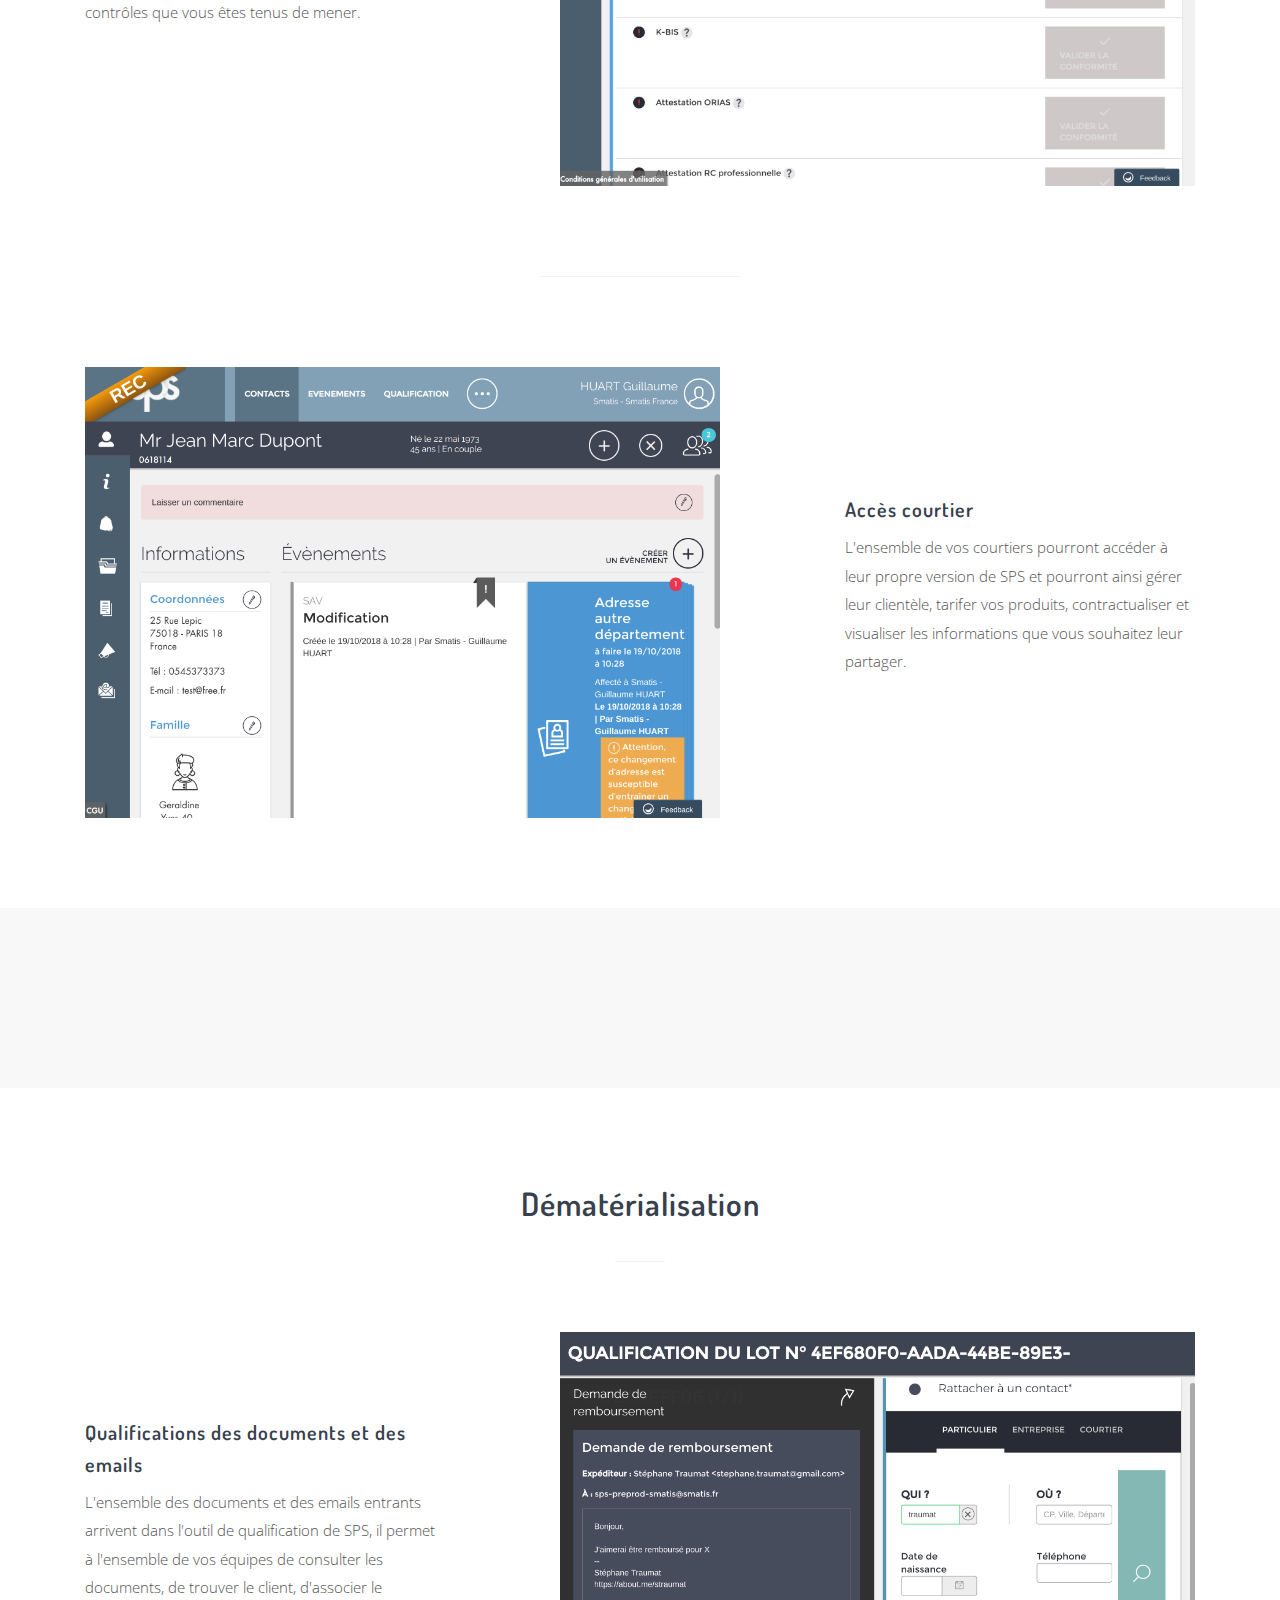
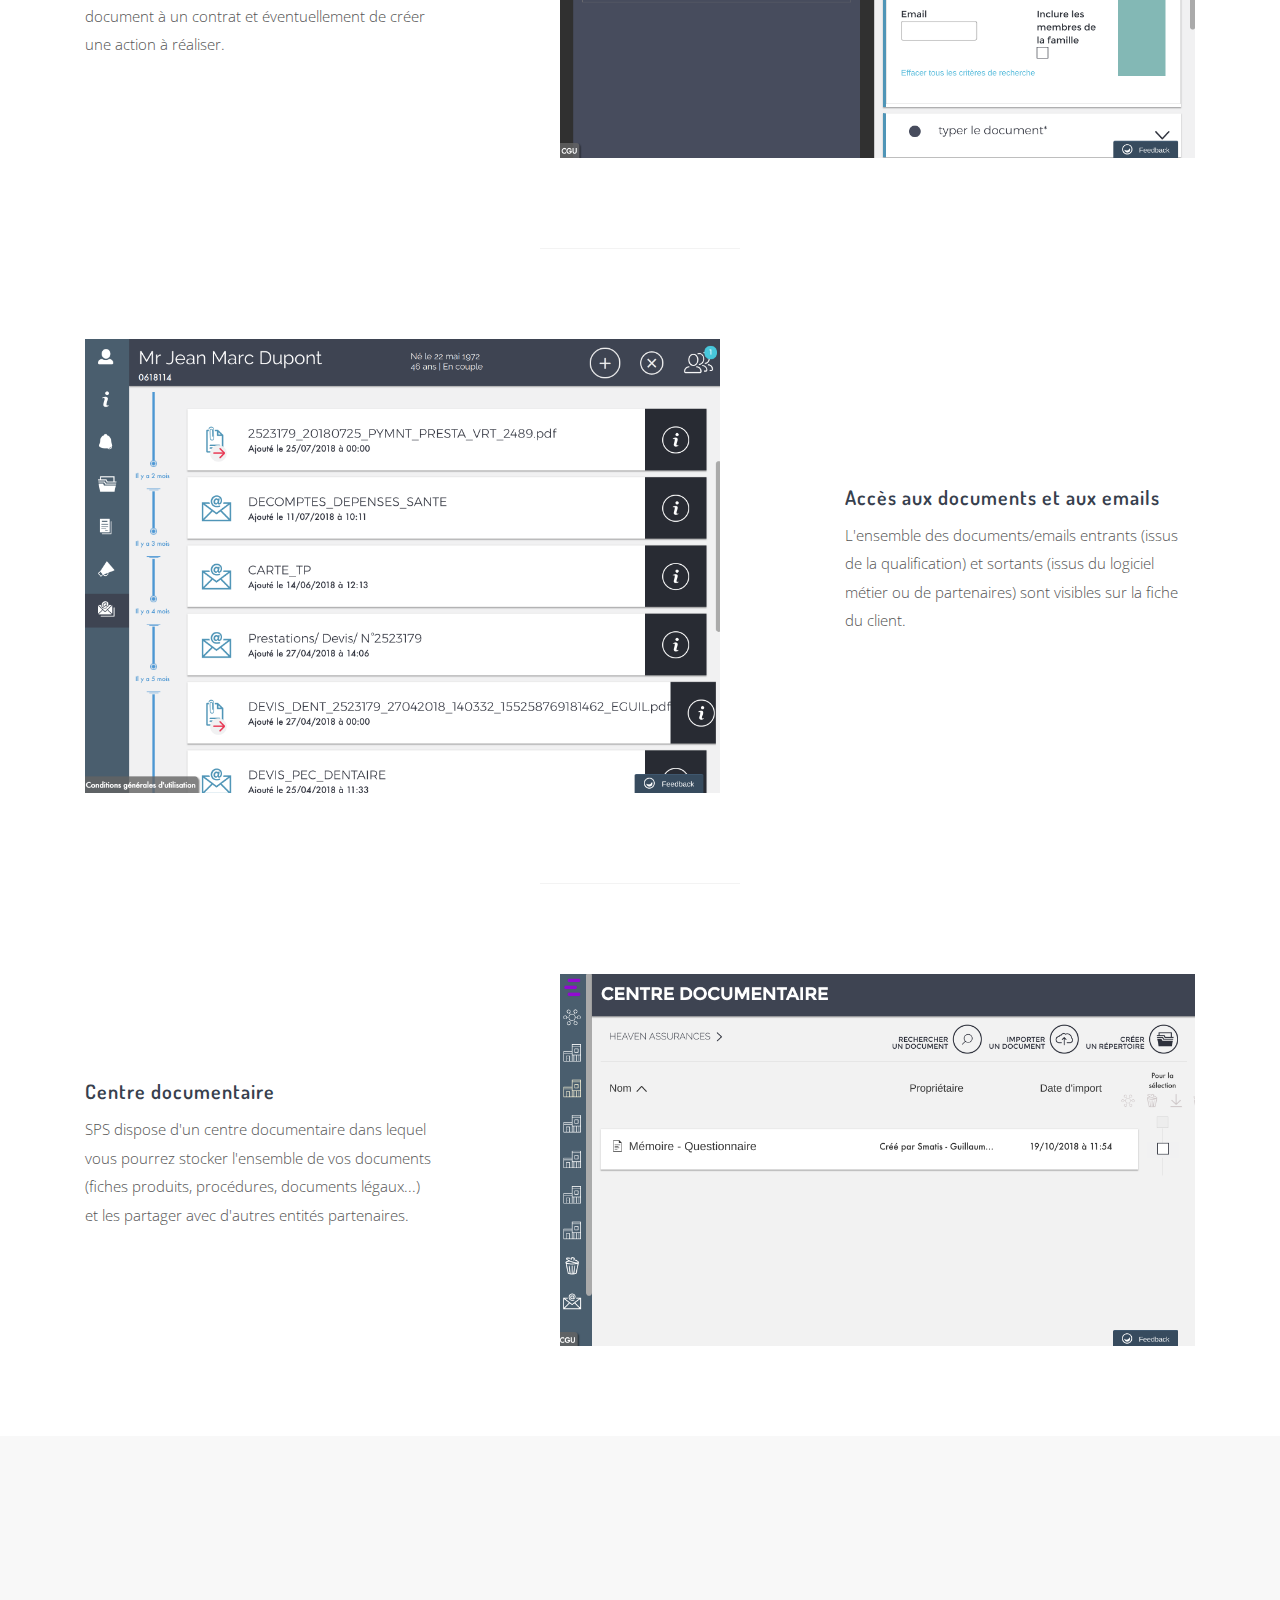
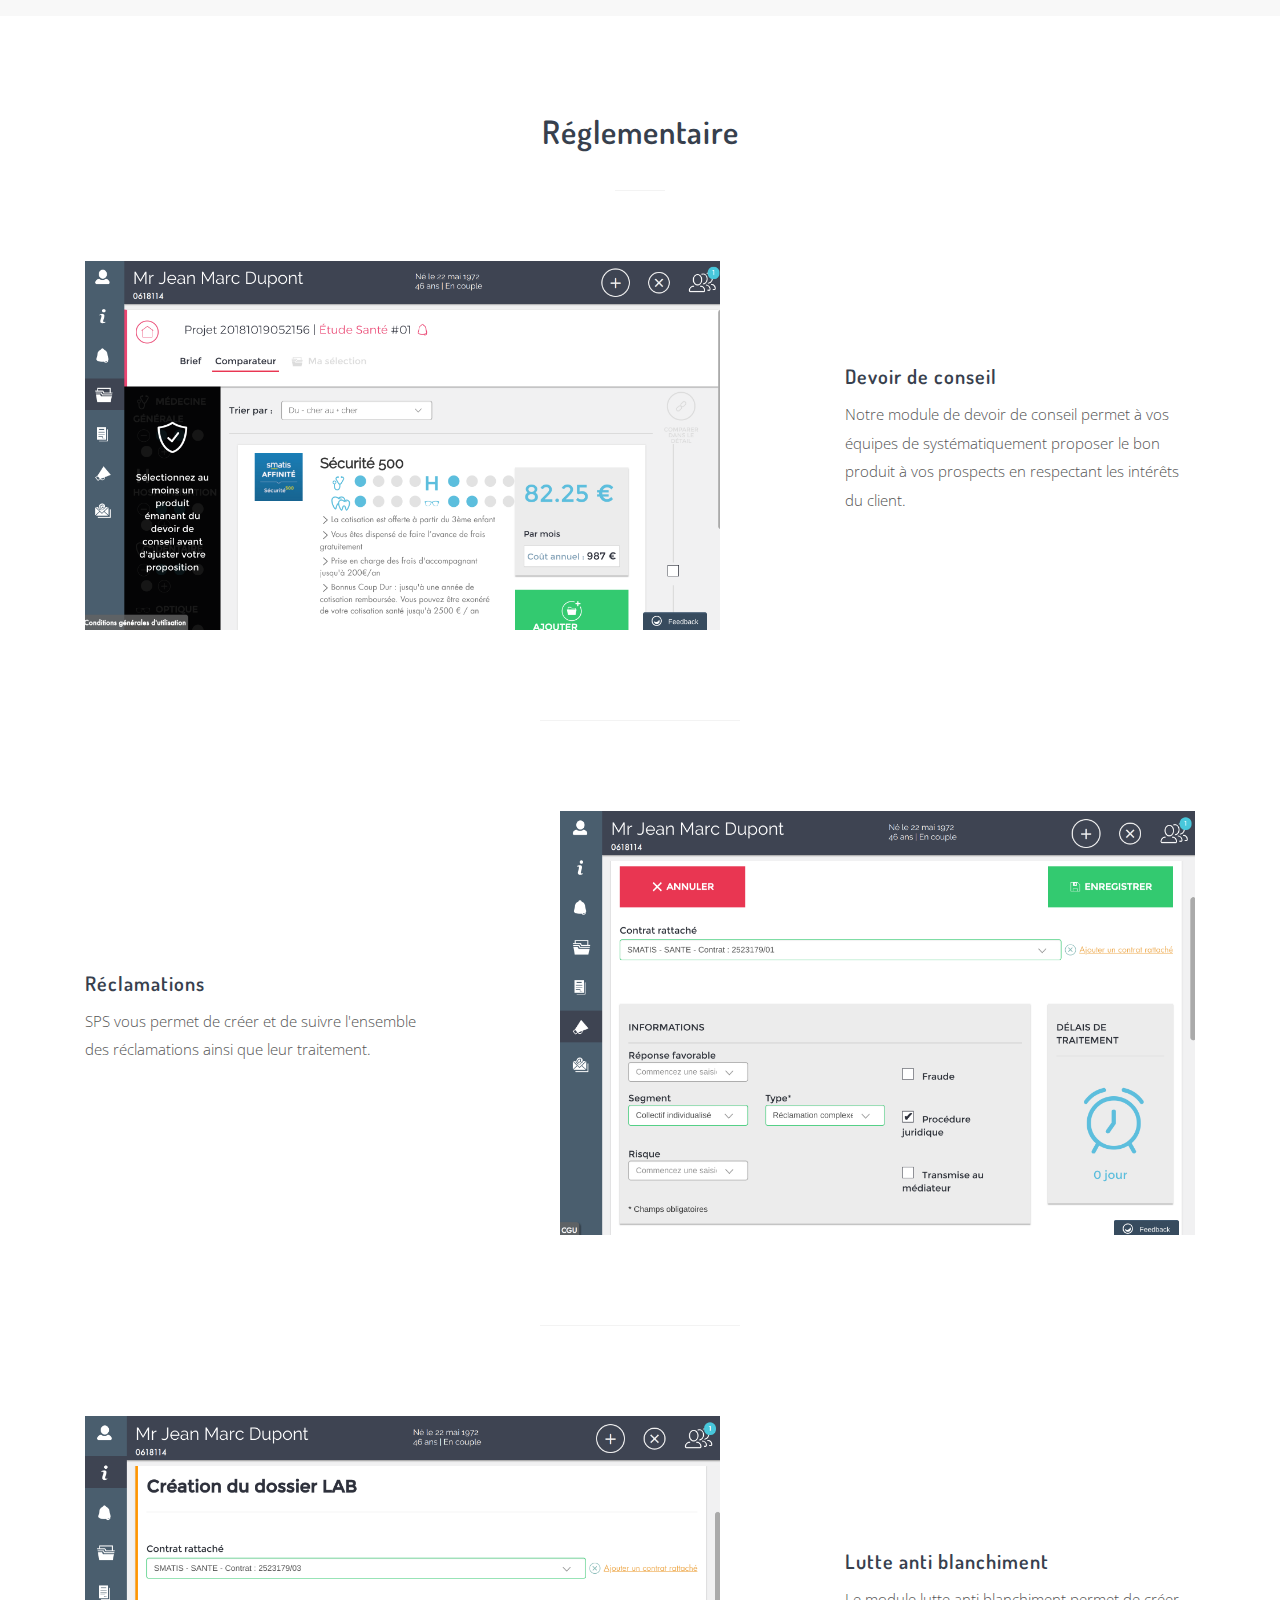
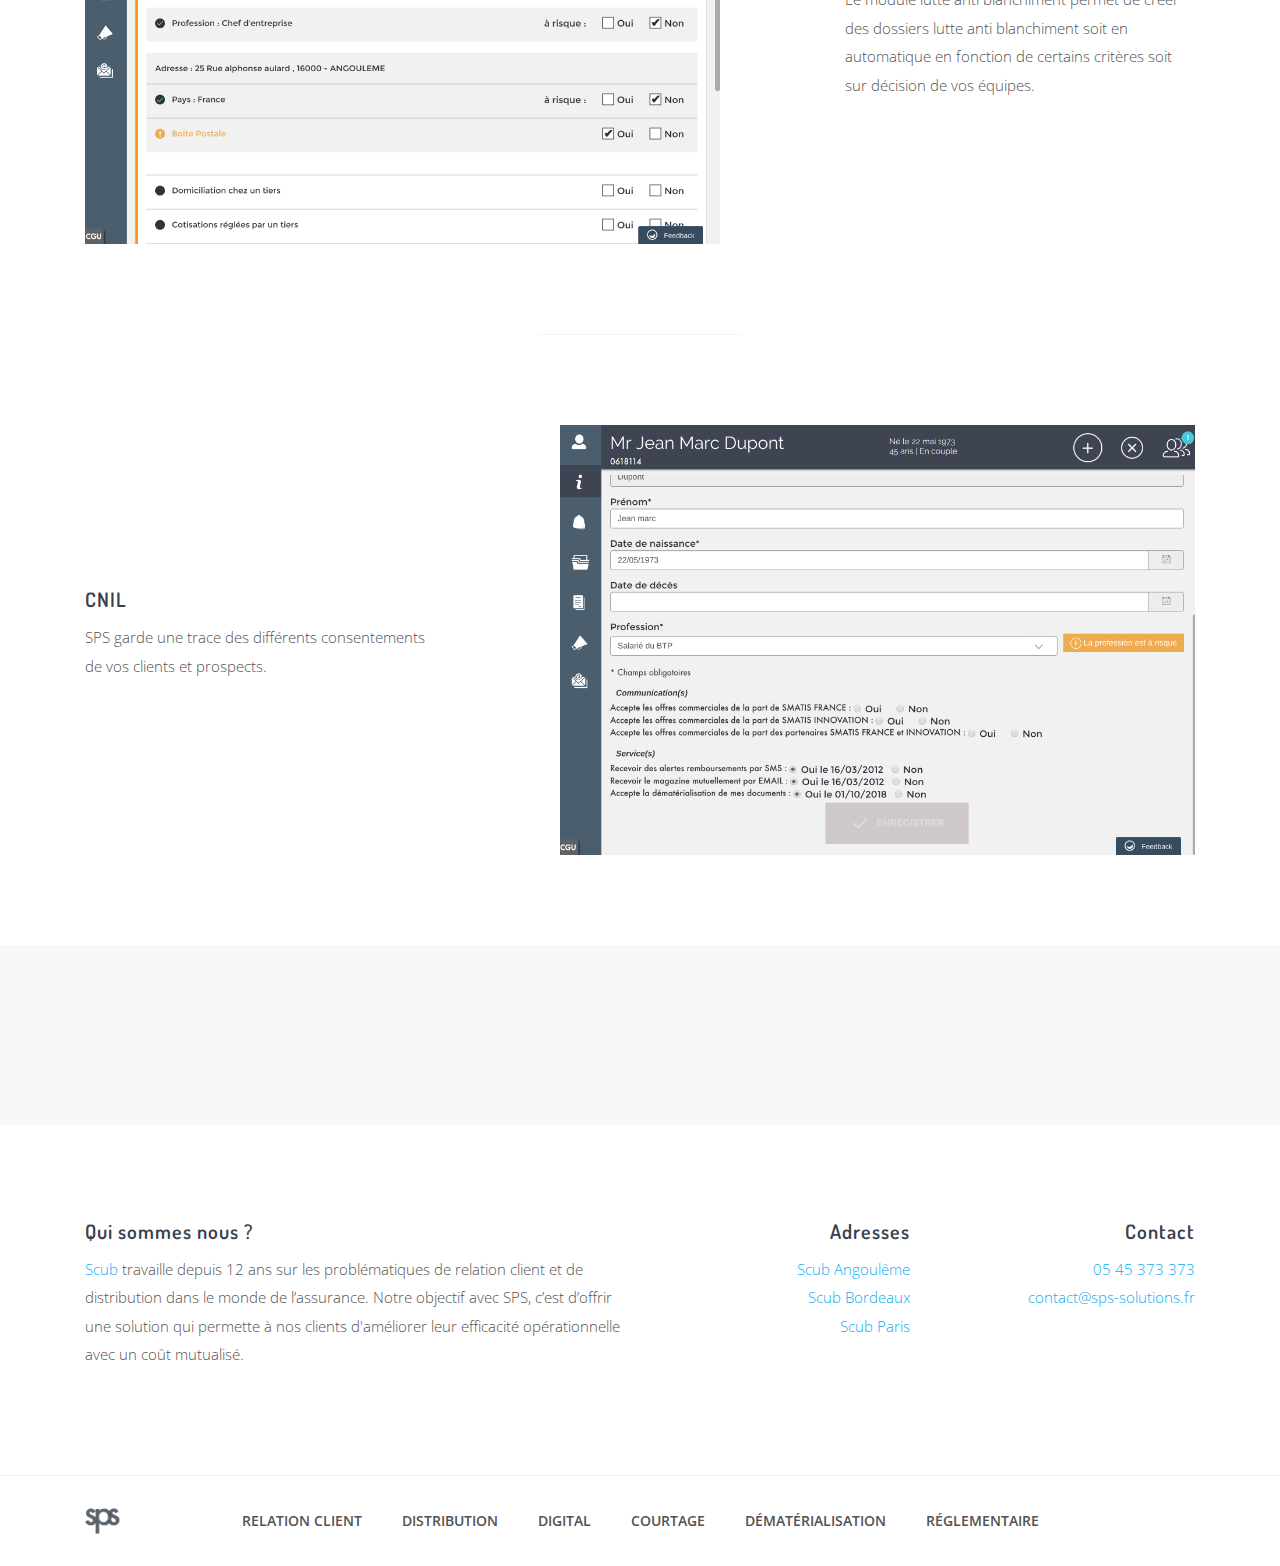
==== commit 0e8fb5de: "Ajout automate" ====
--- a/index.html
+++ b/index.html
@@ -40,6 +40,8 @@
     <!-- Icons -->
     <link rel="stylesheet" href="https://use.fontawesome.com/releases/v5.4.1/css/all.css"
           integrity="sha384-5sAR7xN1Nv6T6+dT2mhtzEpVJvfS3NScPQTrOxhwjIuvcA67KV2R5Jz6kr4abQsz" crossorigin="anonymous">
+    <!-- Automate -->
+    <script type="text/javascript">(function(o){var b="https://api.autopilothq.com/anywhere/",t="22eeb8fb89ac462baf06fa13404c9918e2992d6451e74c0fb947d554545f6261",a=window.AutopilotAnywhere={_runQueue:[],run:function(){this._runQueue.push(arguments);}},c=encodeURIComponent,s="SCRIPT",d=document,l=d.getElementsByTagName(s)[0],p="t="+c(d.title||"")+"&u="+c(d.location.href||"")+"&r="+c(d.referrer||""),j="text/javascript",z,y;if(!window.Autopilot) window.Autopilot=a;if(o.app) p="devmode=true&"+p;z=function(src,asy){var e=d.createElement(s);e.src=src;e.type=j;e.async=asy;l.parentNode.insertBefore(e,l);};y=function(){z(b+t+'?'+p,true);};if(window.attachEvent){window.attachEvent("onload",y);}else{window.addEventListener("load",y,false);}})({});</script>
 </head>
 <!-- =============================================================================================================== -->
 
